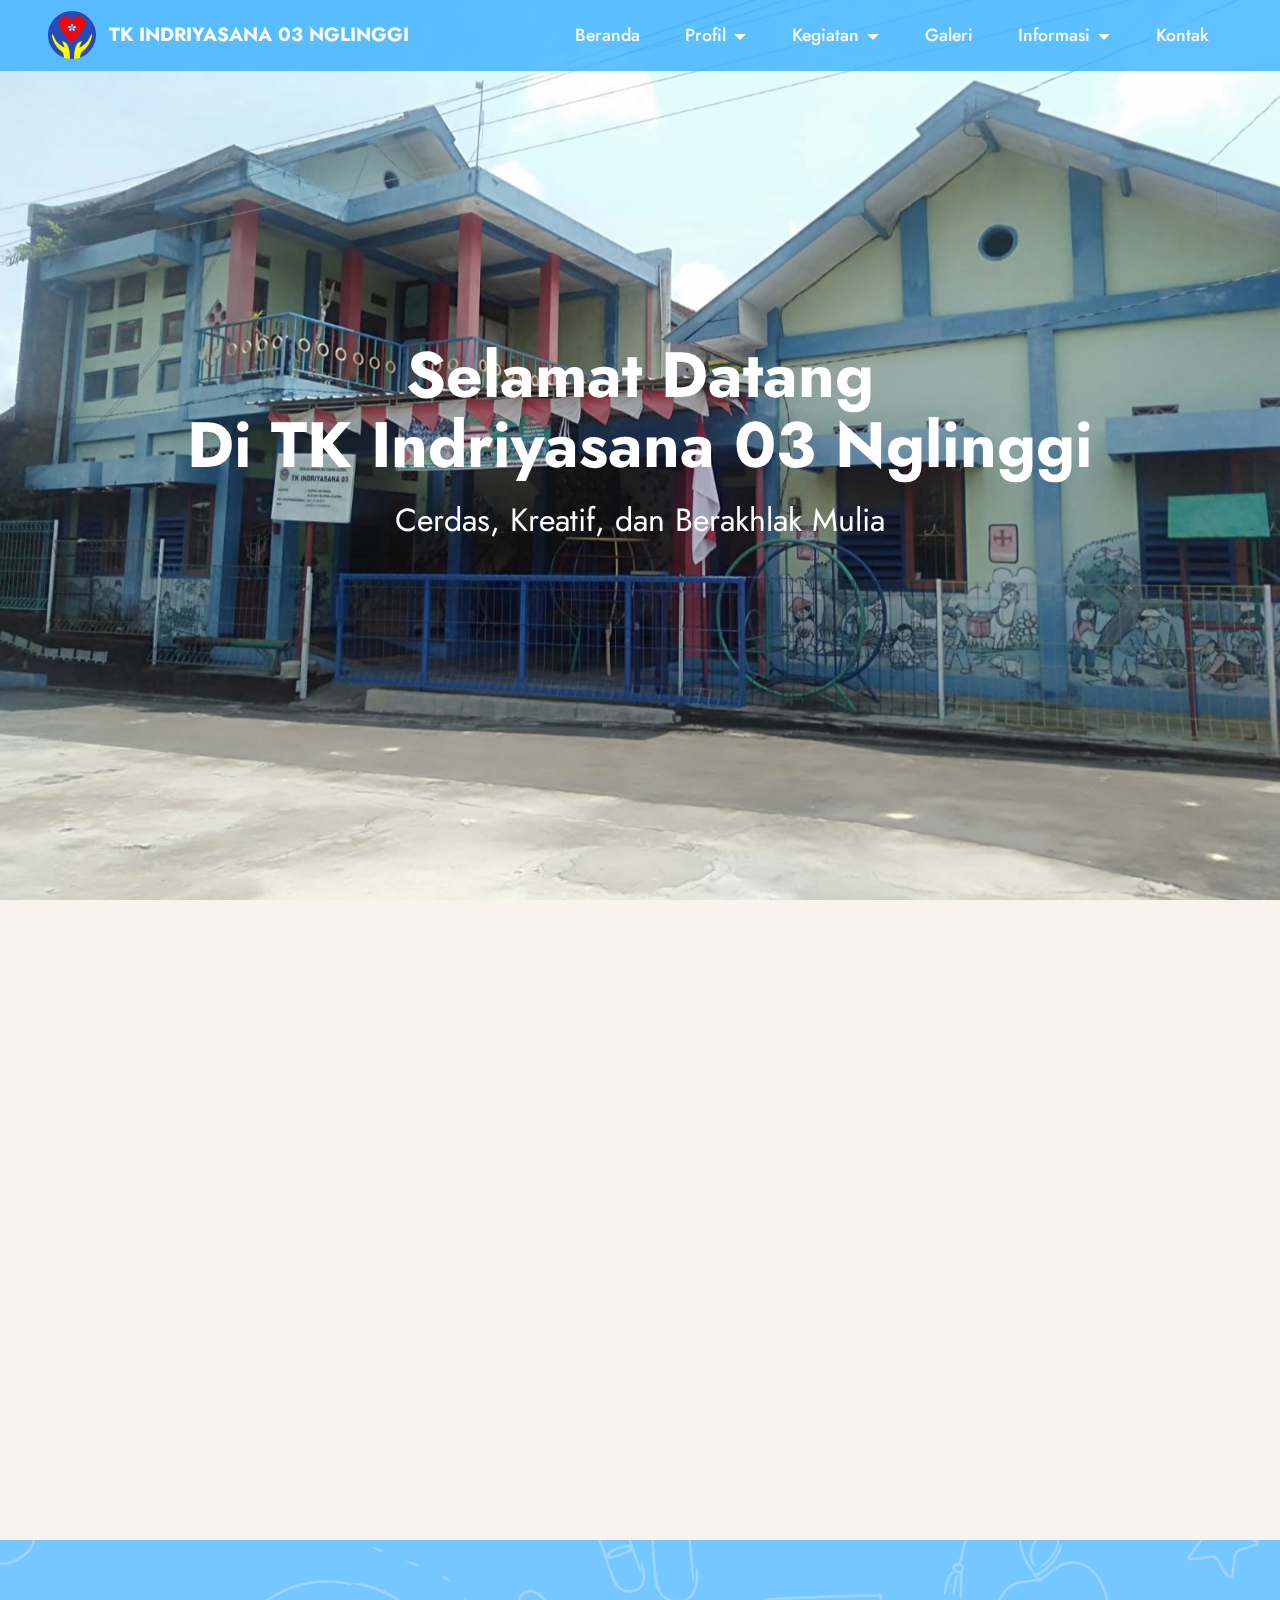
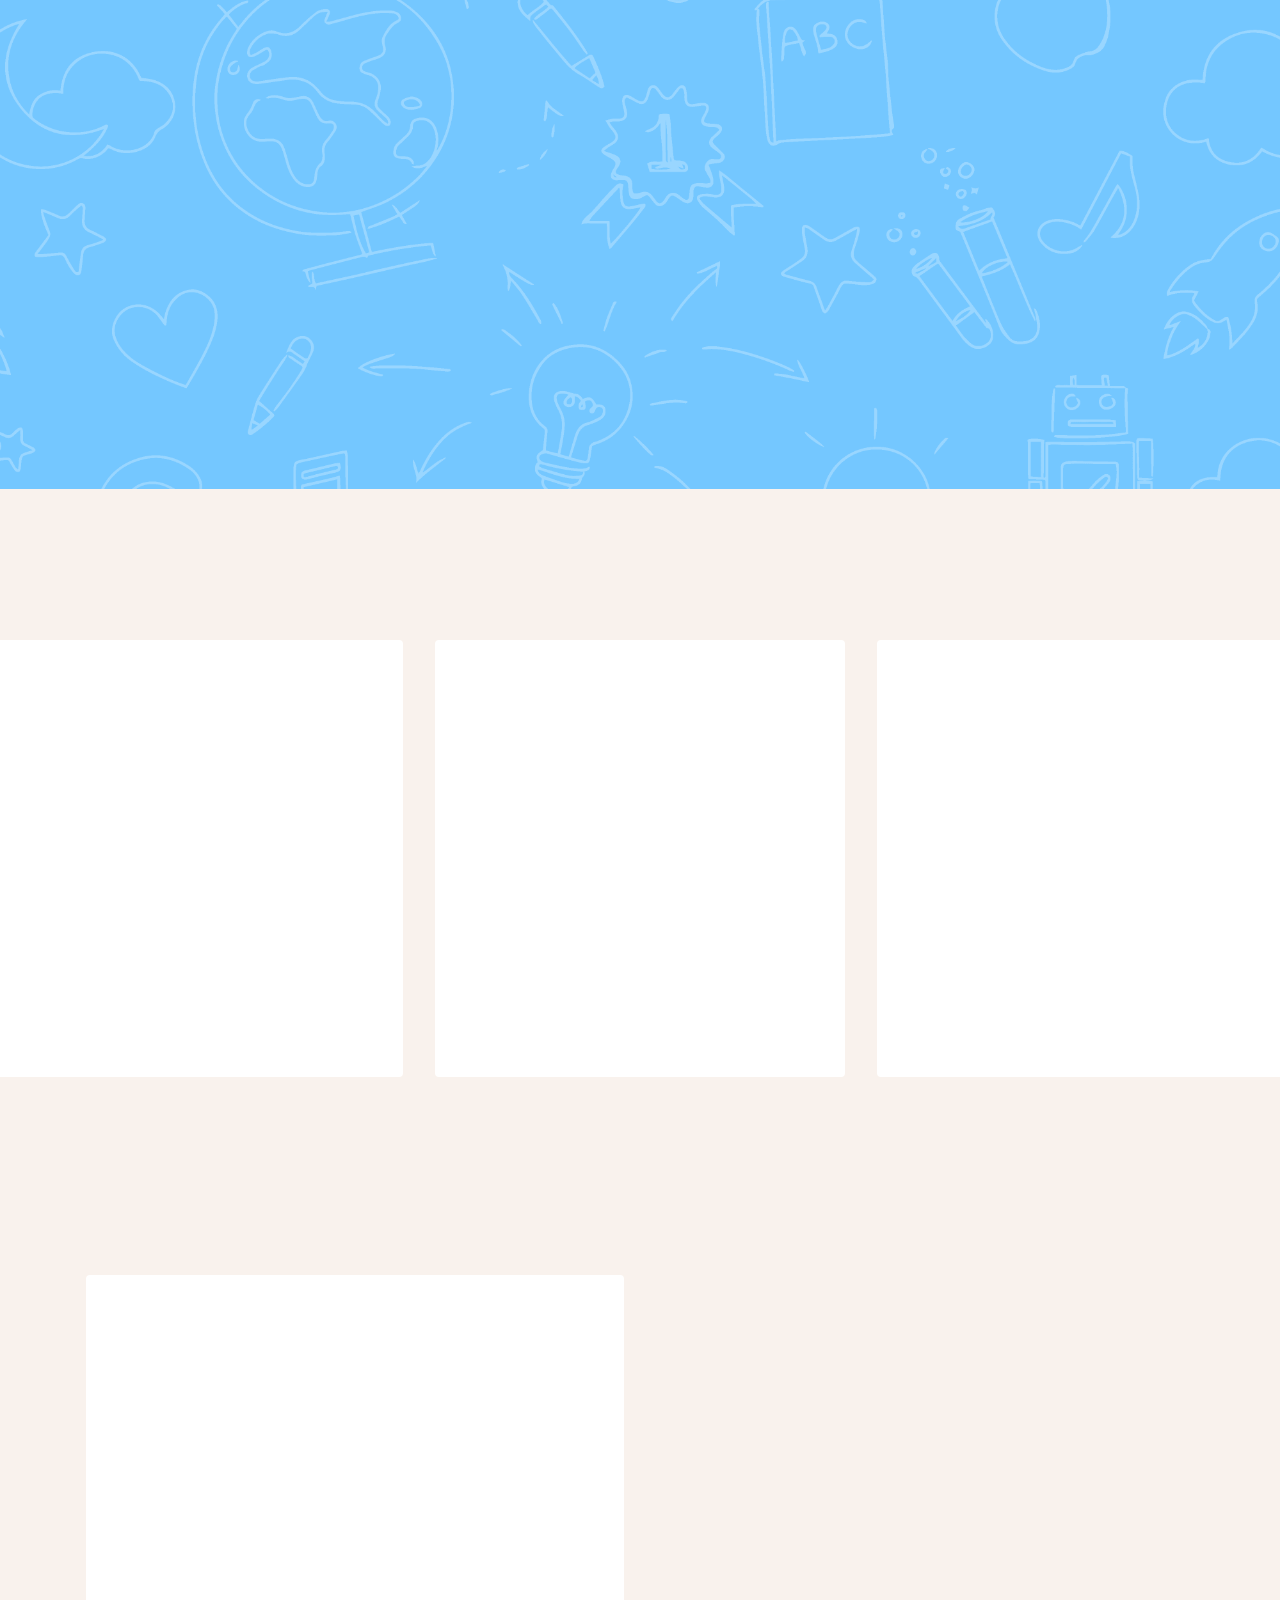
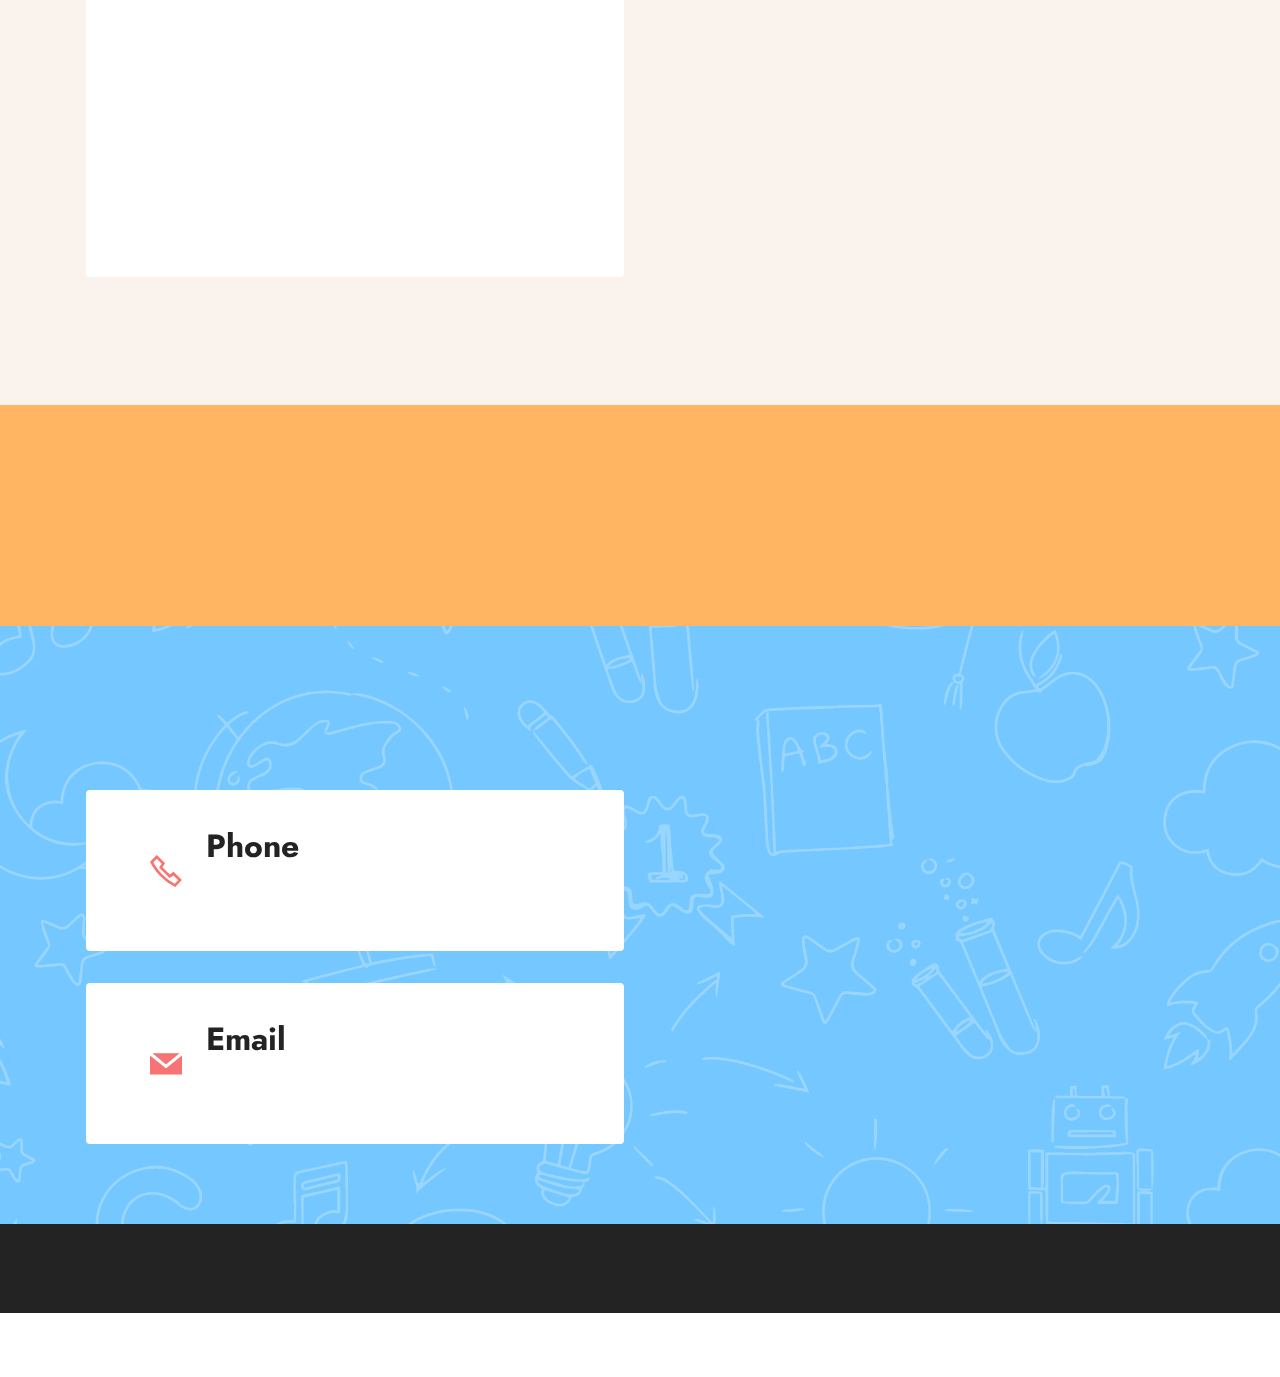
==== index.html @ 2d25d0d6 "create github pages" ====
<!DOCTYPE html>
<html  >
<head>
  <!-- Site made with Mobirise Website Builder v5.9.6, https://mobirise.com -->
  <meta charset="UTF-8">
  <meta http-equiv="X-UA-Compatible" content="IE=edge">
  <meta name="generator" content="Mobirise v5.9.6, mobirise.com">
  <meta name="viewport" content="width=device-width, initial-scale=1, minimum-scale=1">
  <link rel="shortcut icon" href="assets/images/channels4-profile-fotor-202404188264-96x96.png" type="image/x-icon">
  <meta name="description" content="">
  
  
  <title>Home</title>
  <link rel="stylesheet" href="assets/web/assets/mobirise-icons2/mobirise2.css">
  <link rel="stylesheet" href="assets/bootstrap/css/bootstrap.min.css">
  <link rel="stylesheet" href="assets/bootstrap/css/bootstrap-grid.min.css">
  <link rel="stylesheet" href="assets/bootstrap/css/bootstrap-reboot.min.css">
  <link rel="stylesheet" href="assets/parallax/jarallax.css">
  <link rel="stylesheet" href="assets/animatecss/animate.css">
  <link rel="stylesheet" href="assets/dropdown/css/style.css">
  <link rel="stylesheet" href="assets/socicon/css/styles.css">
  <link rel="stylesheet" href="assets/theme/css/style.css">
  <link rel="preload" href="https://fonts.googleapis.com/css?family=Jost:100,200,300,400,500,600,700,800,900,100i,200i,300i,400i,500i,600i,700i,800i,900i&display=swap" as="style" onload="this.onload=null;this.rel='stylesheet'">
  <noscript><link rel="stylesheet" href="https://fonts.googleapis.com/css?family=Jost:100,200,300,400,500,600,700,800,900,100i,200i,300i,400i,500i,600i,700i,800i,900i&display=swap"></noscript>
  <link rel="preload" as="style" href="assets/mobirise/css/mbr-additional.css"><link rel="stylesheet" href="assets/mobirise/css/mbr-additional.css" type="text/css">

  
  
  
</head>
<body>
  
  <section data-bs-version="5.1" class="menu menu2 cid-udGkmH6axT" once="menu" id="menu2-32">
    
    <nav class="navbar navbar-dropdown navbar-fixed-top navbar-expand-lg">
        <div class="container-fluid">
            <div class="navbar-brand">
                <span class="navbar-logo">
                    <a href="https://mobiri.se">
                        <img src="assets/images/channels4-profile-fotor-202404188264-96x96.png" alt="Mobirise Website Builder" style="height: 3rem;">
                    </a>
                </span>
                <span class="navbar-caption-wrap"><a class="navbar-caption text-white display-7" href="https://mobiri.se">TK INDRIYASANA 03 NGLINGGI</a></span>
            </div>
            <button class="navbar-toggler" type="button" data-toggle="collapse" data-bs-toggle="collapse" data-target="#navbarSupportedContent" data-bs-target="#navbarSupportedContent" aria-controls="navbarNavAltMarkup" aria-expanded="false" aria-label="Toggle navigation">
                <div class="hamburger">
                    <span></span>
                    <span></span>
                    <span></span>
                    <span></span>
                </div>
            </button>
            <div class="collapse navbar-collapse" id="navbarSupportedContent">
                <ul class="navbar-nav nav-dropdown nav-right" data-app-modern-menu="true"><li class="nav-item"><a class="nav-link link text-white text-primary display-4" href="index.html">Beranda</a></li><li class="nav-item dropdown"><a class="nav-link link dropdown-toggle text-white display-4" href="https://mobiri.se" data-toggle="dropdown-submenu" data-bs-toggle="dropdown" data-bs-auto-close="outside" aria-expanded="false">Profil</a><div class="dropdown-menu" aria-labelledby="dropdown-567"><a class="dropdown-item text-white text-primary display-4" href="page1.html">Sejarah</a><a class="dropdown-item text-white text-primary display-4" href="page2.html">Visi, Misi, dan Tujuan</a><a class="text-white dropdown-item text-primary display-4" href="page3.html">Struktur Organisasi</a><a class="text-white show dropdown-item text-primary display-4" href="page4.html">Data Guru</a><a class="text-white show dropdown-item text-primary display-4" href="page13.html">Identitas TK</a></div></li><li class="nav-item dropdown"><a class="nav-link link text-white dropdown-toggle display-4" href="https://mobiri.se" data-toggle="dropdown-submenu" data-bs-toggle="dropdown" data-bs-auto-close="outside" aria-expanded="false">Kegiatan</a><div class="dropdown-menu" aria-labelledby="dropdown-165"><a class="text-white dropdown-item text-primary display-4" href="page7.html">Intrakulikuler</a><a class="text-white show dropdown-item text-primary display-4" href="page6.html">Ekstrakulikuler</a></div></li>
                    <li class="nav-item"><a class="nav-link link text-white text-primary display-4" href="page8.html">Galeri</a></li>
                    <li class="nav-item dropdown"><a class="nav-link link text-white dropdown-toggle display-4" href="https://mobiri.se" data-toggle="dropdown-submenu" data-bs-toggle="dropdown" data-bs-auto-close="outside" aria-expanded="false">Informasi</a><div class="dropdown-menu" aria-labelledby="dropdown-361"><a class="text-white dropdown-item text-primary display-4" href="page10.html">Pengumuman</a><a class="text-white dropdown-item text-primary display-4" href="page10.html">Pendaftaran</a><a class="text-white show dropdown-item display-4" href="https://mobiri.se">Berita</a></div>
                    </li><li class="nav-item"><a class="nav-link link text-white show text-primary display-4" href="page11.html">Kontak</a></li></ul>
                
                
            </div>
        </div>
    </nav>
</section>

<section data-bs-version="5.1" class="header18 cid-u93ka7ku4t mbr-fullscreen mbr-parallax-background" id="header18-0">

    

    
    <div class="mbr-overlay" style="opacity: 0; background-color: rgb(0, 0, 0);"></div>

    <div class="align-center container-fluid">
        <div class="row justify-content-center">
            <div class="col-12 col-lg-10">
                <h1 class="mbr-section-title mbr-fonts-style mbr-white mb-3 display-1"><strong>Selamat Datang</strong><strong><br></strong><strong>Di TK Indriyasana 03 Nglinggi</strong></h1>
                
                <p class="mbr-text mbr-fonts-style mbr-white display-5">
                    Cerdas, Kreatif, dan Berakhlak Mulia</p>
                
            </div>
        </div>
    </div>
</section>

<section data-bs-version="5.1" class="image1 cid-ubviYFPALt" id="image1-2f">
    

    
    

    <div class="container">
        <div class="row align-items-center">
            <div class="col-12 col-lg-6">
                <div class="image-wrapper">
                    <img src="assets/images/whatsapp-image-2024-04-27-at-08.30.20-1076x807.jpeg" alt="Mobirise Website Builder">
                    
                </div>
            </div>
            <div class="col-12 col-lg">
                <div class="text-wrapper">
                    <h3 class="mbr-section-title mbr-fonts-style mb-3 display-2"><strong>Selamat Datang Pada Website TK Indriyasana 03 Nglinggi</strong></h3>
                    <p class="mbr-text mbr-fonts-style display-7">
                        Selamat datang pada website TK Indriyasana 03 Nglinggi. Dimana TK Indriyasana 03 Nglinggi ini mengajarkan anak untuk mempersiapkan diri ke jenjang selanjutnya. Proses kegiatan belajar mengajar pada TK Indriyasana 03 Nglinggi ini sangat menyenangkan, dengan menggunakan metode bermain dan belajar.</p>
                </div>
            </div>
        </div>
    </div>
</section>

<section data-bs-version="5.1" class="video3 cid-uaUUpvEzPi" id="video3-1z">
    
    
    
    <div class="container">
        <div class="mbr-section-head">
            <h4 class="mbr-section-title mbr-fonts-style mb-0 display-1"><strong>Video Kegiatan</strong></h4>
            
        </div>
        <div class="row mt-4">
            <div class="col-12 col-md-6 video-block">
                <div class="video-wrapper"><iframe class="mbr-embedded-video" src="https://www.youtube.com/embed/u2K9eSxoauQ?rel=0&amp;amp;mute=1&amp;showinfo=0&amp;autoplay=1&amp;loop=1&amp;playlist=u2K9eSxoauQ" width="1280" height="720" frameborder="0" allowfullscreen></iframe></div>
                
            </div>
            <div class="col-12 col-md-6 video-block">
                <div class="video-wrapper"><iframe class="mbr-embedded-video" src="https://youtube.com/embed/UDxyFGkiGRQ?si=QnOauBNQa4lVmYU0&amp;loop=1&amp;autoplay=1" width="1280" height="720" frameborder="0" allowfullscreen></iframe></div>
                
            </div>
        </div>
    </div>
</section>

<section data-bs-version="5.1" class="slider4 mbr-embla cid-uaUQHF5cl6" id="slider4-1y">
    
    
    <div class="position-relative text-center">
        <div class="mbr-section-head">
            <h4 class="mbr-section-title mbr-fonts-style align-center mb-0 display-1"><strong>Foto Kegiatan</strong></h4>
            
        </div>
        <div class="embla mt-4" data-skip-snaps="true" data-align="center" data-contain-scroll="trimSnaps" data-loop="true" data-auto-play="true" data-auto-play-interval="5" data-draggable="true">
            <div class="embla__viewport container-fluid">
                <div class="embla__container">
                    <div class="embla__slide slider-image item active" style="margin-left: 1rem; margin-right: 1rem;">
                        <div class="slide-content">
                            <div class="item-wrapper">
                                <div class="item-img">
                                    <img src="assets/images/img-20230329-wa0027-1000x750.jpg" alt="Mobirise Website Builder" data-slide-to="4" data-bs-slide-to="4">
                                </div>
                            </div>
                            <div class="item-content">
                                <h5 class="item-title mbr-fonts-style display-7"><strong>Kegiatan Kunjungan Pemadam Kebakaran</strong></h5>
                                
                                
                            </div>
                            
                        </div>
                    </div><div class="embla__slide slider-image item" style="margin-left: 1rem; margin-right: 1rem;">
                        <div class="slide-content">
                            <div class="item-wrapper">
                                <div class="item-img">
                                    <img src="assets/images/img20230106082956-1000x750.jpg" alt="Mobirise Website Builder" data-slide-to="0" data-bs-slide-to="0">
                                </div>
                            </div>
                            <div class="item-content">
                                <h5 class="item-title mbr-fonts-style display-7"><strong>Kegiatan Berbagi Kasih</strong></h5>
                                
                                
                            </div>
                            
                        </div>
                    </div>
                    <div class="embla__slide slider-image item" style="margin-left: 1rem; margin-right: 1rem;">
                        <div class="slide-content">
                            <div class="item-wrapper">
                                <div class="item-img">
                                    <img src="assets/images/img-20230223-wa0037-1000x750.jpg" alt="Mobirise Website Builder" data-slide-to="1" data-bs-slide-to="1">
                                </div>
                            </div>
                            <div class="item-content">
                                <h5 class="item-title mbr-fonts-style display-7"><strong>Kegiatan Ecopounding</strong></h5>
                                
                                
                            </div>
                            
                        </div>
                    </div>
                    <div class="embla__slide slider-image item" style="margin-left: 1rem; margin-right: 1rem;">
                        <div class="slide-content">
                            <div class="item-wrapper">
                                <div class="item-img">
                                    <img src="assets/images/img-20231130-wa0043-1000x750.jpg" alt="Mobirise Website Builder" data-slide-to="2" data-bs-slide-to="2">
                                </div>
                            </div>
                            <div class="item-content">
                                <h5 class="item-title mbr-fonts-style display-7"><strong>Kegiatan Bertani&nbsp;</strong></h5>
                                
                                
                            </div>
                            
                        </div>
                    </div>
                    
                </div>
            </div>
            <button class="embla__button embla__button--prev">
                <span class="mobi-mbri mobi-mbri-arrow-prev mbr-iconfont" aria-hidden="true"></span>
                <span class="sr-only visually-hidden visually-hidden">Previous</span>
            </button>
            <button class="embla__button embla__button--next">
                <span class="mobi-mbri mobi-mbri-arrow-next mbr-iconfont" aria-hidden="true"></span>
                <span class="sr-only visually-hidden visually-hidden">Next</span>
            </button>
        </div>
    </div>
</section>

<section data-bs-version="5.1" class="gallery2 cid-udGeoWxH0k" id="gallery2-2x">
    
    
    <div class="container">
        <div class="mbr-section-head">
            <h4 class="mbr-section-title mbr-fonts-style align-center mb-0 display-1"><strong>Berita</strong></h4>
            
        </div>
        <div class="row mt-4">
            <div class="item features-image сol-12 col-md-6 col-lg-6">
                <div class="item-wrapper">
                    <div class="item-img">
                        <img src="assets/images/img-20230329-wa0016-1076x1435.jpg" alt="Mobirise Website Builder">
                    </div>
                    <div class="item-content">
                        <h5 class="item-title mbr-fonts-style display-5">Kunjungan Pemadam Kebakaran</h5>
                        
                        <p class="mbr-text mbr-fonts-style mt-3 display-7">
                            Nglinggi, 2022 - Anak-anak di Taman Kanak-Kanak (TK) Indriyasana 03 Nglinggi mendapatkan pengalaman berharga saat Petugas Pemadam Kebakaran mengun...</p>
                    </div>
                    <div class="mbr-section-btn item-footer mt-2"><a href="page14.html" class="btn item-btn btn-secondary display-7" target="_blank">Selengkapnya</a></div>
                </div>
            </div>
            
            
            
        </div>
    </div>
</section>

<section data-bs-version="5.1" class="social4 cid-ubzPxTOUDo" id="social04-2s">
    
    
    

    <div class="container">
        <div class="media-container-row">
            <div class="col-12">
                <h3 class="mbr-section-title align-center mb-5 mbr-fonts-style display-2"><strong>Ikuti Kami</strong></h3>
                <div class="social-list align-center">
                    
                    
                    <a class="iconfont-wrapper bg-instagram m-2" href="https://www.instagram.com/tk_indriyasana_03_nglinggi?utm_source=ig_web_button_share_sheet&igsh=ZDNlZDc0MzIxNw==" target="_blank">
                        <span class="socicon-instagram socicon"></span>
                    </a>
                    
                    
                    
                    
                    
                    
                    <a class="iconfont-wrapper bg-youtube m-2" href="https://youtube.com/@TKIndriyasana03Nglinggi?si=vNjNxLWvUTVyip4W" target="_blank">
                        <span class="socicon-youtube socicon"></span>
                    </a>
                    
                </div>
            </div>
        </div>
    </div>
</section>

<section data-bs-version="5.1" class="contacts3 map1 cid-u93Njb9iDv" id="contacts3-r">

    

    
    
    <div class="container">
        <div class="mbr-section-head">
            <h3 class="mbr-section-title mbr-fonts-style align-center mb-0 display-2"><strong>Kontak</strong></h3>
            
        </div>
        <div class="row justify-content-center mt-4">
            <div class="card col-12 col-md-6">
                <div class="card-wrapper">
                    <div class="image-wrapper">
                        <span class="mbr-iconfont mobi-mbri-phone mobi-mbri"></span>
                    </div>
                    <div class="text-wrapper">
                        <h6 class="card-title mbr-fonts-style mb-1 display-5">
                            <strong>Phone</strong>
                        </h6>
                        <p class="mbr-text mbr-fonts-style display-7"><a href="https://wa.me/62 818265630" class="text-primary">+62 818-265-630</a></p>
                    </div>
                </div>
                <div class="card-wrapper">
                    <div class="image-wrapper">
                        <span class="mbr-iconfont socicon-mail socicon"></span>
                    </div>
                    <div class="text-wrapper">
                        <h6 class="card-title mbr-fonts-style mb-1 display-5">
                            <strong>Email</strong>
                        </h6>
                        <p class="mbr-text mbr-fonts-style display-7">
                            <a href="mailto:info@site.com" class="text-primary">info@site.com</a>
                        </p>
                    </div>
                </div>
            </div>
            <div class="map-wrapper col-12 col-md-6">
                <div class="google-map"><iframe frameborder="0" style="border:0" src="https://www.google.com/maps/embed?pb=!1m18!1m12!1m3!1d996.1728776664124!2d110.57367702860239!3d-7.7009334500451585!2m3!1f0!2f0!3f0!3m2!1i1024!2i768!4f13.1!3m3!1m2!1s0x2e7a430003d3cbb1%3A0xe8f6fad57279eca3!2sTK%20Indriyasana%2003%20Nglinggi!5e0!3m2!1sid!2sid!4v1714356464029!5m2!1sid!2sid" allowfullscreen=""></iframe></div>
            </div>
        </div>
    </div>
</section>

<section data-bs-version="5.1" class="footer7 cid-uas1quQgSy" once="footers" id="footer7-1q">

    

    

    <div class="container">
        <div class="media-container-row align-center mbr-white">
            <div class="col-12">
                <p class="mbr-text mb-0 mbr-fonts-style display-7">
                    © Copyright 2025 Mobirise - All Rights Reserved
                </p>
            </div>
        </div>
    </div>
</section><section class="display-7" style="padding: 0;align-items: center;justify-content: center;flex-wrap: wrap;    align-content: center;display: flex;position: relative;height: 4rem;"><a href="https://mobiri.se/3090501" style="flex: 1 1;height: 4rem;position: absolute;width: 100%;z-index: 1;"><img alt="" style="height: 4rem;" src="[data-uri]"></a><p style="margin: 0;text-align: center;" class="display-7">&#8204;</p><a style="z-index:1" href="https://mobirise.com"> Website Building Software</a></section><script src="assets/bootstrap/js/bootstrap.bundle.min.js"></script>  <script src="assets/parallax/jarallax.js"></script>  <script src="assets/smoothscroll/smooth-scroll.js"></script>  <script src="assets/ytplayer/index.js"></script>  <script src="assets/dropdown/js/navbar-dropdown.js"></script>  <script src="assets/playervimeo/vimeo_player.js"></script>  <script src="assets/embla/embla.min.js"></script>  <script src="assets/embla/script.js"></script>  <script src="assets/theme/js/script.js"></script>  
  
  
 <div id="scrollToTop" class="scrollToTop mbr-arrow-up"><a style="text-align: center;"><i class="mbr-arrow-up-icon mbr-arrow-up-icon-cm cm-icon cm-icon-smallarrow-up"></i></a></div>
    <input name="animation" type="hidden">
  </body>
</html>
---- assets/web/assets/mobirise-icons2/mobirise2.css ----
@font-face {
  font-family: 'Moririse2';
  font-display: swap;
  src:  url('mobirise2.eot?f2bix4');
  src:  url('mobirise2.eot?f2bix4#iefix') format('embedded-opentype'),
    url('mobirise2.ttf?f2bix4') format('truetype'),
    url('mobirise2.woff?f2bix4') format('woff'),
    url('mobirise2.svg?f2bix4#mobirise2') format('svg');
  font-weight: normal;
  font-style: normal;
}

[class^="mobi-"], [class*=" mobi-"] {
  /* use !important to prevent issues with browser extensions that change fonts */
  font-family: 'Moririse2' !important;
  speak: none;
  font-style: normal;
  font-weight: normal;
  font-variant: normal;
  text-transform: none;
  line-height: 1;

  /* Better Font Rendering =========== */
  -webkit-font-smoothing: antialiased;
  -moz-osx-font-smoothing: grayscale;
}

.mobi-mbri-add-submenu:before {
  content: "\e900";
}
.mobi-mbri-alert:before {
  content: "\e901";
}
.mobi-mbri-align-center:before {
  content: "\e902";
}
.mobi-mbri-align-justify:before {
  content: "\e903";
}
.mobi-mbri-align-left:before {
  content: "\e904";
}
.mobi-mbri-align-right:before {
  content: "\e905";
}
.mobi-mbri-android:before {
  content: "\e906";
}
.mobi-mbri-apple:before {
  content: "\e907";
}
.mobi-mbri-arrow-down:before {
  content: "\e908";
}
.mobi-mbri-arrow-next:before {
  content: "\e909";
}
.mobi-mbri-arrow-prev:before {
  content: "\e90a";
}
.mobi-mbri-arrow-up:before {
  content: "\e90b";
}
.mobi-mbri-bold:before {
  content: "\e90c";
}
.mobi-mbri-bookmark:before {
  content: "\e90d";
}
.mobi-mbri-bootstrap:before {
  content: "\e90e";
}
.mobi-mbri-briefcase:before {
  content: "\e90f";
}
.mobi-mbri-browse:before {
  content: "\e910";
}
.mobi-mbri-bulleted-list:before {
  content: "\e911";
}
.mobi-mbri-calendar:before {
  content: "\e912";
}
.mobi-mbri-camera:before {
  content: "\e913";
}
.mobi-mbri-cart-add:before {
  content: "\e914";
}
.mobi-mbri-cart-full:before {
  content: "\e915";
}
.mobi-mbri-cash:before {
  content: "\e916";
}
.mobi-mbri-change-style:before {
  content: "\e917";
}
.mobi-mbri-chat:before {
  content: "\e918";
}
.mobi-mbri-clock:before {
  content: "\e919";
}
.mobi-mbri-close:before {
  content: "\e91a";
}
.mobi-mbri-cloud:before {
  content: "\e91b";
}
.mobi-mbri-code:before {
  content: "\e91c";
}
.mobi-mbri-contact-form:before {
  content: "\e91d";
}
.mobi-mbri-credit-card:before {
  content: "\e91e";
}
.mobi-mbri-cursor-click:before {
  content: "\e91f";
}
.mobi-mbri-cust-feedback:before {
  content: "\e920";
}
.mobi-mbri-database:before {
  content: "\e921";
}
.mobi-mbri-delivery:before {
  content: "\e922";
}
.mobi-mbri-desktop:before {
  content: "\e923";
}
.mobi-mbri-devices:before {
  content: "\e924";
}
.mobi-mbri-down:before {
  content: "\e925";
}
.mobi-mbri-download-2:before {
  content: "\e926";
}
.mobi-mbri-download:before {
  content: "\e927";
}
.mobi-mbri-drag-n-drop-2:before {
  content: "\e928";
}
.mobi-mbri-drag-n-drop:before {
  content: "\e929";
}
.mobi-mbri-edit-2:before {
  content: "\e92a";
}
.mobi-mbri-edit:before {
  content: "\e92b";
}
.mobi-mbri-error:before {
  content: "\e92c";
}
.mobi-mbri-extension:before {
  content: "\e92d";
}
.mobi-mbri-features:before {
  content: "\e92e";
}
.mobi-mbri-file:before {
  content: "\e92f";
}
.mobi-mbri-flag:before {
  content: "\e930";
}
.mobi-mbri-folder:before {
  content: "\e931";
}
.mobi-mbri-gift:before {
  content: "\e932";
}
.mobi-mbri-github:before {
  content: "\e933";
}
.mobi-mbri-globe-2:before {
  content: "\e934";
}
.mobi-mbri-globe:before {
  content: "\e935";
}
.mobi-mbri-growing-chart:before {
  content: "\e936";
}
.mobi-mbri-hearth:before {
  content: "\e937";
}
.mobi-mbri-help:before {
  content: "\e938";
}
.mobi-mbri-home:before {
  content: "\e939";
}
.mobi-mbri-hot-cup:before {
  content: "\e93a";
}
.mobi-mbri-idea:before {
  content: "\e93b";
}
.mobi-mbri-image-gallery:before {
  content: "\e93c";
}
.mobi-mbri-image-slider:before {
  content: "\e93d";
}
.mobi-mbri-info:before {
  content: "\e93e";
}
.mobi-mbri-italic:before {
  content: "\e93f";
}
.mobi-mbri-key:before {
  content: "\e940";
}
.mobi-mbri-laptop:before {
  content: "\e941";
}
.mobi-mbri-layers:before {
  content: "\e942";
}
.mobi-mbri-left-right:before {
  content: "\e943";
}
.mobi-mbri-left:before {
  content: "\e944";
}
.mobi-mbri-letter:before {
  content: "\e945";
}
.mobi-mbri-like:before {
  content: "\e946";
}
.mobi-mbri-link:before {
  content: "\e947";
}
.mobi-mbri-lock:before {
  content: "\e948";
}
.mobi-mbri-login:before {
  content: "\e949";
}
.mobi-mbri-logout:before {
  content: "\e94a";
}
.mobi-mbri-magic-stick:before {
  content: "\e94b";
}
.mobi-mbri-map-pin:before {
  content: "\e94c";
}
.mobi-mbri-menu:before {
  content: "\e94d";
}
.mobi-mbri-mobile-2:before {
  content: "\e94e";
}
.mobi-mbri-mobile-horizontal:before {
  content: "\e94f";
}
.mobi-mbri-mobile:before {
  content: "\e950";
}
.mobi-mbri-mobirise:before {
  content: "\e951";
}
.mobi-mbri-more-horizontal:before {
  content: "\e952";
}
.mobi-mbri-more-vertical:before {
  content: "\e953";
}
.mobi-mbri-music:before {
  content: "\e954";
}
.mobi-mbri-new-file:before {
  content: "\e955";
}
.mobi-mbri-numbered-list:before {
  content: "\e956";
}
.mobi-mbri-opened-folder:before {
  content: "\e957";
}
.mobi-mbri-pages:before {
  content: "\e958";
}
.mobi-mbri-paper-plane:before {
  content: "\e959";
}
.mobi-mbri-paperclip:before {
  content: "\e95a";
}
.mobi-mbri-phone:before {
  content: "\e95b";
}
.mobi-mbri-photo:before {
  content: "\e95c";
}
.mobi-mbri-photos:before {
  content: "\e95d";
}
.mobi-mbri-pin:before {
  content: "\e95e";
}
.mobi-mbri-play:before {
  content: "\e95f";
}
.mobi-mbri-plus:before {
  content: "\e960";
}
.mobi-mbri-preview:before {
  content: "\e961";
}
.mobi-mbri-print:before {
  content: "\e962";
}
.mobi-mbri-protect:before {
  content: "\e963";
}
.mobi-mbri-question:before {
  content: "\e964";
}
.mobi-mbri-quote-left:before {
  content: "\e965";
}
.mobi-mbri-quote-right:before {
  content: "\e966";
}
.mobi-mbri-redo:before {
  content: "\e967";
}
.mobi-mbri-refresh:before {
  content: "\e968";
}
.mobi-mbri-responsive-2:before {
  content: "\e969";
}
.mobi-mbri-responsive:before {
  content: "\e96a";
}
.mobi-mbri-right:before {
  content: "\e96b";
}
.mobi-mbri-rocket:before {
  content: "\e96c";
}
.mobi-mbri-sad-face:before {
  content: "\e96d";
}
.mobi-mbri-sale:before {
  content: "\e96e";
}
.mobi-mbri-save:before {
  content: "\e96f";
}
.mobi-mbri-search:before {
  content: "\e970";
}
.mobi-mbri-setting-2:before {
  content: "\e971";
}
.mobi-mbri-setting-3:before {
  content: "\e972";
}
.mobi-mbri-setting:before {
  content: "\e973";
}
.mobi-mbri-share:before {
  content: "\e974";
}
.mobi-mbri-shopping-bag:before {
  content: "\e975";
}
.mobi-mbri-shopping-basket:before {
  content: "\e976";
}
.mobi-mbri-shopping-cart:before {
  content: "\e977";
}
.mobi-mbri-sites:before {
  content: "\e978";
}
.mobi-mbri-smile-face:before {
  content: "\e979";
}
.mobi-mbri-speed:before {
  content: "\e97a";
}
.mobi-mbri-star:before {
  content: "\e97b";
}
.mobi-mbri-success:before {
  content: "\e97c";
}
.mobi-mbri-sun:before {
  content: "\e97d";
}
.mobi-mbri-sun2:before {
  content: "\e97e";
}
.mobi-mbri-tablet-vertical:before {
  content: "\e97f";
}
.mobi-mbri-tablet:before {
  content: "\e980";
}
.mobi-mbri-target:before {
  content: "\e981";
}
.mobi-mbri-timer:before {
  content: "\e982";
}
.mobi-mbri-to-ftp:before {
  content: "\e983";
}
.mobi-mbri-to-local-drive:before {
  content: "\e984";
}
.mobi-mbri-touch-swipe:before {
  content: "\e985";
}
.mobi-mbri-touch:before {
  content: "\e986";
}
.mobi-mbri-trash:before {
  content: "\e987";
}
.mobi-mbri-underline:before {
  content: "\e988";
}
.mobi-mbri-undo:before {
  content: "\e989";
}
.mobi-mbri-unlink:before {
  content: "\e98a";
}
.mobi-mbri-unlock:before {
  content: "\e98b";
}
.mobi-mbri-up-down:before {
  content: "\e98c";
}
.mobi-mbri-up:before {
  content: "\e98d";
}
.mobi-mbri-update:before {
  content: "\e98e";
}
.mobi-mbri-upload-2:before {
  content: "\e98f";
}
.mobi-mbri-upload:before {
  content: "\e990";
}
.mobi-mbri-user-2:before {
  content: "\e991";
}
.mobi-mbri-user:before {
  content: "\e992";
}
.mobi-mbri-users:before {
  content: "\e993";
}
.mobi-mbri-video-play:before {
  content: "\e994";
}
.mobi-mbri-video:before {
  content: "\e995";
}
.mobi-mbri-watch:before {
  content: "\e996";
}
.mobi-mbri-website-theme-2:before {
  content: "\e997";
}
.mobi-mbri-website-theme:before {
  content: "\e998";
}
.mobi-mbri-wifi:before {
  content: "\e999";
}
.mobi-mbri-windows:before {
  content: "\e99a";
}
.mobi-mbri-zoom-in:before {
  content: "\e99b";
}
.mobi-mbri-zoom-out:before {
  content: "\e99c";
}
---- assets/parallax/jarallax.css ----
.jarallax {
    position: relative;
    z-index: 0;
}
.jarallax > .jarallax-img {
    position: absolute;
    object-fit: cover;
    /* support for plugin https://github.com/bfred-it/object-fit-images */
    font-family: 'object-fit: cover;';
    top: 0;
    left: 0;
    width: 100%;
    height: 100%;
    z-index: -1;
}
---- assets/dropdown/css/style.css ----
.navbar-dropdown {
  left: 0;
  padding: 0;
  position: absolute;
  right: 0;
  top: 0;
  transition: all 0.45s ease;
  z-index: 1030;
  background: #282828; }
  .navbar-dropdown .navbar-logo {
    margin-right: 0.8rem;
    transition: margin 0.3s ease-in-out;
    vertical-align: middle; }
    .navbar-dropdown .navbar-logo img {
      height: 3.125rem;
      transition: all 0.3s ease-in-out; }
    .navbar-dropdown .navbar-logo.mbr-iconfont {
      font-size: 3.125rem;
      line-height: 3.125rem; }
  .navbar-dropdown .navbar-caption {
    font-weight: 700;
    white-space: normal;
    vertical-align: -4px;
    line-height: 3.125rem !important; }
    .navbar-dropdown .navbar-caption, .navbar-dropdown .navbar-caption:hover {
      color: inherit;
      text-decoration: none; }
  .navbar-dropdown .mbr-iconfont + .navbar-caption {
    vertical-align: -1px; }
  .navbar-dropdown.navbar-fixed-top {
    position: fixed; }
  .navbar-dropdown .navbar-brand span {
    vertical-align: -4px; }
  .navbar-dropdown.bg-color.transparent {
    background: none; }
  .navbar-dropdown.navbar-short .navbar-brand {
    padding: 0.625rem 0; }
    .navbar-dropdown.navbar-short .navbar-brand span {
      vertical-align: -1px; }
  .navbar-dropdown.navbar-short .navbar-caption {
    line-height: 2.375rem !important;
    vertical-align: -2px; }
  .navbar-dropdown.navbar-short .navbar-logo {
    margin-right: 0.5rem; }
    .navbar-dropdown.navbar-short .navbar-logo img {
      height: 2.375rem; }
    .navbar-dropdown.navbar-short .navbar-logo.mbr-iconfont {
      font-size: 2.375rem;
      line-height: 2.375rem; }
  .navbar-dropdown.navbar-short .mbr-table-cell {
    height: 3.625rem; }
  .navbar-dropdown .navbar-close {
    left: 0.6875rem;
    position: fixed;
    top: 0.75rem;
    z-index: 1000; }
  .navbar-dropdown .hamburger-icon {
    content: "";
    display: inline-block;
    vertical-align: middle;
    width: 16px;
    -webkit-box-shadow: 0 -6px 0 1px #282828,0 0 0 1px #282828,0 6px 0 1px #282828;
    -moz-box-shadow: 0 -6px 0 1px #282828,0 0 0 1px #282828,0 6px 0 1px #282828;
    box-shadow: 0 -6px 0 1px #282828,0 0 0 1px #282828,0 6px 0 1px #282828; }

.dropdown-menu .dropdown-toggle[data-toggle="dropdown-submenu"]::after {
  border-bottom: 0.35em solid transparent;
  border-left: 0.35em solid;
  border-right: 0;
  border-top: 0.35em solid transparent;
  margin-left: 0.3rem; }

.dropdown-menu .dropdown-item:focus {
  outline: 0; }

.nav-dropdown {
  font-size: 0.75rem;
  font-weight: 500;
  height: auto !important; }
  .nav-dropdown .nav-btn {
    padding-left: 1rem; }
  .nav-dropdown .link {
    margin: .667em 1.667em;
    font-weight: 500;
    padding: 0;
    transition: color .2s ease-in-out; }
    .nav-dropdown .link.dropdown-toggle {
      margin-right: 2.583em; }
      .nav-dropdown .link.dropdown-toggle::after {
        margin-left: .25rem;
        border-top: 0.35em solid;
        border-right: 0.35em solid transparent;
        border-left: 0.35em solid transparent;
        border-bottom: 0; }
      .nav-dropdown .link.dropdown-toggle[aria-expanded="true"] {
        margin: 0;
        padding: 0.667em 3.263em  0.667em 1.667em; }
  .nav-dropdown .link::after,
  .nav-dropdown .dropdown-item::after {
    color: inherit; }
  .nav-dropdown .btn {
    font-size: 0.75rem;
    font-weight: 700;
    letter-spacing: 0;
    margin-bottom: 0;
    padding-left: 1.25rem;
    padding-right: 1.25rem; }
  .nav-dropdown .dropdown-menu {
    border-radius: 0;
    border: 0;
    left: 0;
    margin: 0;
    padding-bottom: 1.25rem;
    padding-top: 1.25rem;
    position: relative; }
  .nav-dropdown .dropdown-submenu {
    margin-left: 0.125rem;
    top: 0; }
  .nav-dropdown .dropdown-item {
    font-weight: 500;
    line-height: 2;
    padding: 0.3846em 4.615em 0.3846em 1.5385em;
    position: relative;
    transition: color .2s ease-in-out, background-color .2s ease-in-out; }
    .nav-dropdown .dropdown-item::after {
      margin-top: -0.3077em;
      position: absolute;
      right: 1.1538em;
      top: 50%; }
    .nav-dropdown .dropdown-item:focus, .nav-dropdown .dropdown-item:hover {
      background: none; }

@media (max-width: 767px) {
  .nav-dropdown.navbar-toggleable-sm {
    bottom: 0;
    display: none;
    left: 0;
    overflow-x: hidden;
    position: fixed;
    top: 0;
    transform: translateX(-100%);
    -ms-transform: translateX(-100%);
    -webkit-transform: translateX(-100%);
    width: 18.75rem;
    z-index: 999; } }
.nav-dropdown.navbar-toggleable-xl {
  bottom: 0;
  display: none;
  left: 0;
  overflow-x: hidden;
  position: fixed;
  top: 0;
  transform: translateX(-100%);
  -ms-transform: translateX(-100%);
  -webkit-transform: translateX(-100%);
  width: 18.75rem;
  z-index: 999; }

.nav-dropdown-sm {
  display: block !important;
  overflow-x: hidden;
  overflow: auto;
  padding-top: 3.875rem; }
  .nav-dropdown-sm::after {
    content: "";
    display: block;
    height: 3rem;
    width: 100%; }
  .nav-dropdown-sm.collapse.in ~ .navbar-close {
    display: block !important; }
  .nav-dropdown-sm.collapsing, .nav-dropdown-sm.collapse.in {
    transform: translateX(0);
    -ms-transform: translateX(0);
    -webkit-transform: translateX(0);
    transition: all 0.25s ease-out;
    -webkit-transition: all 0.25s ease-out;
    background: #282828; }
  .nav-dropdown-sm.collapsing[aria-expanded="false"] {
    transform: translateX(-100%);
    -ms-transform: translateX(-100%);
    -webkit-transform: translateX(-100%); }
  .nav-dropdown-sm .nav-item {
    display: block;
    margin-left: 0 !important;
    padding-left: 0; }
  .nav-dropdown-sm .link,
  .nav-dropdown-sm .dropdown-item {
    border-top: 1px dotted rgba(255, 255, 255, 0.1);
    font-size: 0.8125rem;
    line-height: 1.6;
    margin: 0 !important;
    padding: 0.875rem 2.4rem 0.875rem 1.5625rem !important;
    position: relative;
    white-space: normal; }
    .nav-dropdown-sm .link:focus, .nav-dropdown-sm .link:hover,
    .nav-dropdown-sm .dropdown-item:focus,
    .nav-dropdown-sm .dropdown-item:hover {
      background: rgba(0, 0, 0, 0.2) !important;
      color: #c0a375; }
  .nav-dropdown-sm .nav-btn {
    position: relative;
    padding: 1.5625rem 1.5625rem 0 1.5625rem; }
    .nav-dropdown-sm .nav-btn::before {
      border-top: 1px dotted rgba(255, 255, 255, 0.1);
      content: "";
      left: 0;
      position: absolute;
      top: 0;
      width: 100%; }
    .nav-dropdown-sm .nav-btn + .nav-btn {
      padding-top: 0.625rem; }
      .nav-dropdown-sm .nav-btn + .nav-btn::before {
        display: none; }
  .nav-dropdown-sm .btn {
    padding: 0.625rem 0; }
  .nav-dropdown-sm .dropdown-toggle[data-toggle="dropdown-submenu"]::after {
    margin-left: .25rem;
    border-top: 0.35em solid;
    border-right: 0.35em solid transparent;
    border-left: 0.35em solid transparent;
    border-bottom: 0; }
  .nav-dropdown-sm .dropdown-toggle[data-toggle="dropdown-submenu"][aria-expanded="true"]::after {
    border-top: 0;
    border-right: 0.35em solid transparent;
    border-left: 0.35em solid transparent;
    border-bottom: 0.35em solid; }
  .nav-dropdown-sm .dropdown-menu {
    margin: 0;
    padding: 0;
    position: relative;
    top: 0;
    left: 0;
    width: 100%;
    border: 0;
    float: none;
    border-radius: 0;
    background: none; }
  .nav-dropdown-sm .dropdown-submenu {
    left: 100%;
    margin-left: 0.125rem;
    margin-top: -1.25rem;
    top: 0; }

.navbar-toggleable-sm .nav-dropdown .dropdown-menu {
  position: absolute; }

.navbar-toggleable-sm .nav-dropdown .dropdown-submenu {
  left: 100%;
  margin-left: 0.125rem;
  margin-top: -1.25rem;
  top: 0; }

.navbar-toggleable-sm.opened .nav-dropdown .dropdown-menu {
  position: relative; }

.navbar-toggleable-sm.opened .nav-dropdown .dropdown-submenu {
  left: 0;
  margin-left: 00rem;
  margin-top: 0rem;
  top: 0; }

.is-builder .nav-dropdown.collapsing {
  transition: none !important; }
---- assets/socicon/css/styles.css ----
@charset "UTF-8";

@font-face {
  font-family: 'Socicon';
  src:  url('../fonts/socicon.eot');
  src:  url('../fonts/socicon.eot?#iefix') format('embedded-opentype'),
    url('../fonts/socicon.woff2') format('woff2'),
    url('../fonts/socicon.ttf') format('truetype'),
    url('../fonts/socicon.woff') format('woff'),
    url('../fonts/socicon.svg#socicon') format('svg');
  font-weight: normal;
  font-style: normal;
  font-display: swap;
}

[data-icon]:before {
  font-family: "socicon" !important;
  content: attr(data-icon);
  font-style: normal !important;
  font-weight: normal !important;
  font-variant: normal !important;
  text-transform: none !important;
  speak: none;
  line-height: 1;
  -webkit-font-smoothing: antialiased;
  -moz-osx-font-smoothing: grayscale;
}

[class^="socicon-"], [class*=" socicon-"] {
  /* use !important to prevent issues with browser extensions that change fonts */
  font-family: 'Socicon' !important;
  speak: none;
  font-style: normal;
  font-weight: normal;
  font-variant: normal;
  text-transform: none;
  line-height: 1;

  /* Better Font Rendering =========== */
  -webkit-font-smoothing: antialiased;
  -moz-osx-font-smoothing: grayscale;
}

.socicon-eitaa:before {
  content: "\e97c";
}
.socicon-soroush:before {
  content: "\e97d";
}
.socicon-bale:before {
  content: "\e97e";
}
.socicon-zazzle:before {
  content: "\e97b";
}
.socicon-society6:before {
  content: "\e97a";
}
.socicon-redbubble:before {
  content: "\e979";
}
.socicon-avvo:before {
  content: "\e978";
}
.socicon-stitcher:before {
  content: "\e977";
}
.socicon-googlehangouts:before {
  content: "\e974";
}
.socicon-dlive:before {
  content: "\e975";
}
.socicon-vsco:before {
  content: "\e976";
}
.socicon-flipboard:before {
  content: "\e973";
}
.socicon-ubuntu:before {
  content: "\e958";
}
.socicon-artstation:before {
  content: "\e959";
}
.socicon-invision:before {
  content: "\e95a";
}
.socicon-torial:before {
  content: "\e95b";
}
.socicon-collectorz:before {
  content: "\e95c";
}
.socicon-seenthis:before {
  content: "\e95d";
}
.socicon-googleplaymusic:before {
  content: "\e95e";
}
.socicon-debian:before {
  content: "\e95f";
}
.socicon-filmfreeway:before {
  content: "\e960";
}
.socicon-gnome:before {
  content: "\e961";
}
.socicon-itchio:before {
  content: "\e962";
}
.socicon-jamendo:before {
  content: "\e963";
}
.socicon-mix:before {
  content: "\e964";
}
.socicon-sharepoint:before {
  content: "\e965";
}
.socicon-tinder:before {
  content: "\e966";
}
.socicon-windguru:before {
  content: "\e967";
}
.socicon-cdbaby:before {
  content: "\e968";
}
.socicon-elementaryos:before {
  content: "\e969";
}
.socicon-stage32:before {
  content: "\e96a";
}
.socicon-tiktok:before {
  content: "\e96b";
}
.socicon-gitter:before {
  content: "\e96c";
}
.socicon-letterboxd:before {
  content: "\e96d";
}
.socicon-threema:before {
  content: "\e96e";
}
.socicon-splice:before {
  content: "\e96f";
}
.socicon-metapop:before {
  content: "\e970";
}
.socicon-naver:before {
  content: "\e971";
}
.socicon-remote:before {
  content: "\e972";
}
.socicon-internet:before {
  content: "\e957";
}
.socicon-moddb:before {
  content: "\e94b";
}
.socicon-indiedb:before {
  content: "\e94c";
}
.socicon-traxsource:before {
  content: "\e94d";
}
.socicon-gamefor:before {
  content: "\e94e";
}
.socicon-pixiv:before {
  content: "\e94f";
}
.socicon-myanimelist:before {
  content: "\e950";
}
.socicon-blackberry:before {
  content: "\e951";
}
.socicon-wickr:before {
  content: "\e952";
}
.socicon-spip:before {
  content: "\e953";
}
.socicon-napster:before {
  content: "\e954";
}
.socicon-beatport:before {
  content: "\e955";
}
.socicon-hackerone:before {
  content: "\e956";
}
.socicon-hackernews:before {
  content: "\e946";
}
.socicon-smashwords:before {
  content: "\e947";
}
.socicon-kobo:before {
  content: "\e948";
}
.socicon-bookbub:before {
  content: "\e949";
}
.socicon-mailru:before {
  content: "\e94a";
}
.socicon-gitlab:before {
  content: "\e945";
}
.socicon-instructables:before {
  content: "\e944";
}
.socicon-portfolio:before {
  content: "\e943";
}
.socicon-codered:before {
  content: "\e940";
}
.socicon-origin:before {
  content: "\e941";
}
.socicon-nextdoor:before {
  content: "\e942";
}
.socicon-udemy:before {
  content: "\e93f";
}
.socicon-livemaster:before {
  content: "\e93e";
}
.socicon-crunchbase:before {
  content: "\e93b";
}
.socicon-homefy:before {
  content: "\e93c";
}
.socicon-calendly:before {
  content: "\e93d";
}
.socicon-realtor:before {
  content: "\e90f";
}
.socicon-tidal:before {
  content: "\e910";
}
.socicon-qobuz:before {
  content: "\e911";
}
.socicon-natgeo:before {
  content: "\e912";
}
.socicon-mastodon:before {
  content: "\e913";
}
.socicon-unsplash:before {
  content: "\e914";
}
.socicon-homeadvisor:before {
  content: "\e915";
}
.socicon-angieslist:before {
  content: "\e916";
}
.socicon-codepen:before {
  content: "\e917";
}
.socicon-slack:before {
  content: "\e918";
}
.socicon-openaigym:before {
  content: "\e919";
}
.socicon-logmein:before {
  content: "\e91a";
}
.socicon-fiverr:before {
  content: "\e91b";
}
.socicon-gotomeeting:before {
  content: "\e91c";
}
.socicon-aliexpress:before {
  content: "\e91d";
}
.socicon-guru:before {
  content: "\e91e";
}
.socicon-appstore:before {
  content: "\e91f";
}
.socicon-homes:before {
  content: "\e920";
}
.socicon-zoom:before {
  content: "\e921";
}
.socicon-alibaba:before {
  content: "\e922";
}
.socicon-craigslist:before {
  content: "\e923";
}
.socicon-wix:before {
  content: "\e924";
}
.socicon-redfin:before {
  content: "\e925";
}
.socicon-googlecalendar:before {
  content: "\e926";
}
.socicon-shopify:before {
  content: "\e927";
}
.socicon-freelancer:before {
  content: "\e928";
}
.socicon-seedrs:before {
  content: "\e929";
}
.socicon-bing:before {
  content: "\e92a";
}
.socicon-doodle:before {
  content: "\e92b";
}
.socicon-bonanza:before {
  content: "\e92c";
}
.socicon-squarespace:before {
  content: "\e92d";
}
.socicon-toptal:before {
  content: "\e92e";
}
.socicon-gust:before {
  content: "\e92f";
}
.socicon-ask:before {
  content: "\e930";
}
.socicon-trulia:before {
  content: "\e931";
}
.socicon-loomly:before {
  content: "\e932";
}
.socicon-ghost:before {
  content: "\e933";
}
.socicon-upwork:before {
  content: "\e934";
}
.socicon-fundable:before {
  content: "\e935";
}
.socicon-booking:before {
  content: "\e936";
}
.socicon-googlemaps:before {
  content: "\e937";
}
.socicon-zillow:before {
  content: "\e938";
}
.socicon-niconico:before {
  content: "\e939";
}
.socicon-toneden:before {
  content: "\e93a";
}
.socicon-augment:before {
  content: "\e908";
}
.socicon-bitbucket:before {
  content: "\e909";
}
.socicon-fyuse:before {
  content: "\e90a";
}
.socicon-yt-gaming:before {
  content: "\e90b";
}
.socicon-sketchfab:before {
  content: "\e90c";
}
.socicon-mobcrush:before {
  content: "\e90d";
}
.socicon-microsoft:before {
  content: "\e90e";
}
.socicon-pandora:before {
  content: "\e907";
}
.socicon-messenger:before {
  content: "\e906";
}
.socicon-gamewisp:before {
  content: "\e905";
}
.socicon-bloglovin:before {
  content: "\e904";
}
.socicon-tunein:before {
  content: "\e903";
}
.socicon-gamejolt:before {
  content: "\e901";
}
.socicon-trello:before {
  content: "\e902";
}
.socicon-spreadshirt:before {
  content: "\e900";
}
.socicon-500px:before {
  content: "\e000";
}
.socicon-8tracks:before {
  content: "\e001";
}
.socicon-airbnb:before {
  content: "\e002";
}
.socicon-alliance:before {
  content: "\e003";
}
.socicon-amazon:before {
  content: "\e004";
}
.socicon-amplement:before {
  content: "\e005";
}
.socicon-android:before {
  content: "\e006";
}
.socicon-angellist:before {
  content: "\e007";
}
.socicon-apple:before {
  content: "\e008";
}
.socicon-appnet:before {
  content: "\e009";
}
.socicon-baidu:before {
  content: "\e00a";
}
.socicon-bandcamp:before {
  content: "\e00b";
}
.socicon-battlenet:before {
  content: "\e00c";
}
.socicon-mixer:before {
  content: "\e00d";
}
.socicon-bebee:before {
  content: "\e00e";
}
.socicon-bebo:before {
  content: "\e00f";
}
.socicon-behance:before {
  content: "\e010";
}
.socicon-blizzard:before {
  content: "\e011";
}
.socicon-blogger:before {
  content: "\e012";
}
.socicon-buffer:before {
  content: "\e013";
}
.socicon-chrome:before {
  content: "\e014";
}
.socicon-coderwall:before {
  content: "\e015";
}
.socicon-curse:before {
  content: "\e016";
}
.socicon-dailymotion:before {
  content: "\e017";
}
.socicon-deezer:before {
  content: "\e018";
}
.socicon-delicious:before {
  content: "\e019";
}
.socicon-deviantart:before {
  content: "\e01a";
}
.socicon-diablo:before {
  content: "\e01b";
}
.socicon-digg:before {
  content: "\e01c";
}
.socicon-discord:before {
  content: "\e01d";
}
.socicon-disqus:before {
  content: "\e01e";
}
.socicon-douban:before {
  content: "\e01f";
}
.socicon-draugiem:before {
  content: "\e020";
}
.socicon-dribbble:before {
  content: "\e021";
}
.socicon-drupal:before {
  content: "\e022";
}
.socicon-ebay:before {
  content: "\e023";
}
.socicon-ello:before {
  content: "\e024";
}
.socicon-endomodo:before {
  content: "\e025";
}
.socicon-envato:before {
  content: "\e026";
}
.socicon-etsy:before {
  content: "\e027";
}
.socicon-facebook:before {
  content: "\e028";
}
.socicon-feedburner:before {
  content: "\e029";
}
.socicon-filmweb:before {
  content: "\e02a";
}
.socicon-firefox:before {
  content: "\e02b";
}
.socicon-flattr:before {
  content: "\e02c";
}
.socicon-flickr:before {
  content: "\e02d";
}
.socicon-formulr:before {
  content: "\e02e";
}
.socicon-forrst:before {
  content: "\e02f";
}
.socicon-foursquare:before {
  content: "\e030";
}
.socicon-friendfeed:before {
  content: "\e031";
}
.socicon-github:before {
  content: "\e032";
}
.socicon-goodreads:before {
  content: "\e033";
}
.socicon-google:before {
  content: "\e034";
}
.socicon-googlescholar:before {
  content: "\e035";
}
.socicon-googlegroups:before {
  content: "\e036";
}
.socicon-googlephotos:before {
  content: "\e037";
}
.socicon-googleplus:before {
  content: "\e038";
}
.socicon-grooveshark:before {
  content: "\e039";
}
.socicon-hackerrank:before {
  content: "\e03a";
}
.socicon-hearthstone:before {
  content: "\e03b";
}
.socicon-hellocoton:before {
  content: "\e03c";
}
.socicon-heroes:before {
  content: "\e03d";
}
.socicon-smashcast:before {
  content: "\e03e";
}
.socicon-horde:before {
  content: "\e03f";
}
.socicon-houzz:before {
  content: "\e040";
}
.socicon-icq:before {
  content: "\e041";
}
.socicon-identica:before {
  content: "\e042";
}
.socicon-imdb:before {
  content: "\e043";
}
.socicon-instagram:before {
  content: "\e044";
}
.socicon-issuu:before {
  content: "\e045";
}
.socicon-istock:before {
  content: "\e046";
}
.socicon-itunes:before {
  content: "\e047";
}
.socicon-keybase:before {
  content: "\e048";
}
.socicon-lanyrd:before {
  content: "\e049";
}
.socicon-lastfm:before {
  content: "\e04a";
}
.socicon-line:before {
  content: "\e04b";
}
.socicon-linkedin:before {
  content: "\e04c";
}
.socicon-livejournal:before {
  content: "\e04d";
}
.socicon-lyft:before {
  content: "\e04e";
}
.socicon-macos:before {
  content: "\e04f";
}
.socicon-mail:before {
  content: "\e050";
}
.socicon-medium:before {
  content: "\e051";
}
.socicon-meetup:before {
  content: "\e052";
}
.socicon-mixcloud:before {
  content: "\e053";
}
.socicon-modelmayhem:before {
  content: "\e054";
}
.socicon-mumble:before {
  content: "\e055";
}
.socicon-myspace:before {
  content: "\e056";
}
.socicon-newsvine:before {
  content: "\e057";
}
.socicon-nintendo:before {
  content: "\e058";
}
.socicon-npm:before {
  content: "\e059";
}
.socicon-odnoklassniki:before {
  content: "\e05a";
}
.socicon-openid:before {
  content: "\e05b";
}
.socicon-opera:before {
  content: "\e05c";
}
.socicon-outlook:before {
  content: "\e05d";
}
.socicon-overwatch:before {
  content: "\e05e";
}
.socicon-patreon:before {
  content: "\e05f";
}
.socicon-paypal:before {
  content: "\e060";
}
.socicon-periscope:before {
  content: "\e061";
}
.socicon-persona:before {
  content: "\e062";
}
.socicon-pinterest:before {
  content: "\e063";
}
.socicon-play:before {
  content: "\e064";
}
.socicon-player:before {
  content: "\e065";
}
.socicon-playstation:before {
  content: "\e066";
}
.socicon-pocket:before {
  content: "\e067";
}
.socicon-qq:before {
  content: "\e068";
}
.socicon-quora:before {
  content: "\e069";
}
.socicon-raidcall:before {
  content: "\e06a";
}
.socicon-ravelry:before {
  content: "\e06b";
}
.socicon-reddit:before {
  content: "\e06c";
}
.socicon-renren:before {
  content: "\e06d";
}
.socicon-researchgate:before {
  content: "\e06e";
}
.socicon-residentadvisor:before {
  content: "\e06f";
}
.socicon-reverbnation:before {
  content: "\e070";
}
.socicon-rss:before {
  content: "\e071";
}
.socicon-sharethis:before {
  content: "\e072";
}
.socicon-skype:before {
  content: "\e073";
}
.socicon-slideshare:before {
  content: "\e074";
}
.socicon-smugmug:before {
  content: "\e075";
}
.socicon-snapchat:before {
  content: "\e076";
}
.socicon-songkick:before {
  content: "\e077";
}
.socicon-soundcloud:before {
  content: "\e078";
}
.socicon-spotify:before {
  content: "\e079";
}
.socicon-stackexchange:before {
  content: "\e07a";
}
.socicon-stackoverflow:before {
  content: "\e07b";
}
.socicon-starcraft:before {
  content: "\e07c";
}
.socicon-stayfriends:before {
  content: "\e07d";
}
.socicon-steam:before {
  content: "\e07e";
}
.socicon-storehouse:before {
  content: "\e07f";
}
.socicon-strava:before {
  content: "\e080";
}
.socicon-streamjar:before {
  content: "\e081";
}
.socicon-stumbleupon:before {
  content: "\e082";
}
.socicon-swarm:before {
  content: "\e083";
}
.socicon-teamspeak:before {
  content: "\e084";
}
.socicon-teamviewer:before {
  content: "\e085";
}
.socicon-technorati:before {
  content: "\e086";
}
.socicon-telegram:before {
  content: "\e087";
}
.socicon-tripadvisor:before {
  content: "\e088";
}
.socicon-tripit:before {
  content: "\e089";
}
.socicon-triplej:before {
  content: "\e08a";
}
.socicon-tumblr:before {
  content: "\e08b";
}
.socicon-twitch:before {
  content: "\e08c";
}
.socicon-twitter:before {
  content: "\e08d";
}
.socicon-uber:before {
  content: "\e08e";
}
.socicon-ventrilo:before {
  content: "\e08f";
}
.socicon-viadeo:before {
  content: "\e090";
}
.socicon-viber:before {
  content: "\e091";
}
.socicon-viewbug:before {
  content: "\e092";
}
.socicon-vimeo:before {
  content: "\e093";
}
.socicon-vine:before {
  content: "\e094";
}
.socicon-vkontakte:before {
  content: "\e095";
}
.socicon-warcraft:before {
  content: "\e096";
}
.socicon-wechat:before {
  content: "\e097";
}
.socicon-weibo:before {
  content: "\e098";
}
.socicon-whatsapp:before {
  content: "\e099";
}
.socicon-wikipedia:before {
  content: "\e09a";
}
.socicon-windows:before {
  content: "\e09b";
}
.socicon-wordpress:before {
  content: "\e09c";
}
.socicon-wykop:before {
  content: "\e09d";
}
.socicon-xbox:before {
  content: "\e09e";
}
.socicon-xing:before {
  content: "\e09f";
}
.socicon-yahoo:before {
  content: "\e0a0";
}
.socicon-yammer:before {
  content: "\e0a1";
}
.socicon-yandex:before {
  content: "\e0a2";
}
.socicon-yelp:before {
  content: "\e0a3";
}
.socicon-younow:before {
  content: "\e0a4";
}
.socicon-youtube:before {
  content: "\e0a5";
}
.socicon-zapier:before {
  content: "\e0a6";
}
.socicon-zerply:before {
  content: "\e0a7";
}
.socicon-zomato:before {
  content: "\e0a8";
}
.socicon-zynga:before {
  content: "\e0a9";
}
---- assets/theme/css/style.css ----
@charset "UTF-8";
section {
  background-color: #ffffff;
}

body {
  font-style: normal;
  line-height: 1.5;
  font-weight: 400;
  color: #232323;
  position: relative;
}

button {
  background-color: transparent;
  border-color: transparent;
}

section,
.container,
.container-fluid {
  position: relative;
  word-wrap: break-word;
}

a.mbr-iconfont:hover {
  text-decoration: none;
}

.article .lead p,
.article .lead ul,
.article .lead ol,
.article .lead pre,
.article .lead blockquote {
  margin-bottom: 0;
}

a {
  font-style: normal;
  font-weight: 400;
  cursor: pointer;
}
a, a:hover {
  text-decoration: none;
}

.mbr-section-title {
  font-style: normal;
  line-height: 1.3;
}

.mbr-section-subtitle {
  line-height: 1.3;
}

.mbr-text {
  font-style: normal;
  line-height: 1.7;
}

h1,
h2,
h3,
h4,
h5,
h6,
.display-1,
.display-2,
.display-4,
.display-5,
.display-7,
span,
p,
a {
  line-height: 1;
  word-break: break-word;
  word-wrap: break-word;
  font-weight: 400;
}

b,
strong {
  font-weight: bold;
}

input:-webkit-autofill, input:-webkit-autofill:hover, input:-webkit-autofill:focus, input:-webkit-autofill:active {
  transition-delay: 9999s;
  -webkit-transition-property: background-color, color;
  transition-property: background-color, color;
}

textarea[type=hidden] {
  display: none;
}

section {
  background-position: 50% 50%;
  background-repeat: no-repeat;
  background-size: cover;
}
section .mbr-background-video,
section .mbr-background-video-preview {
  position: absolute;
  bottom: 0;
  left: 0;
  right: 0;
  top: 0;
}

.hidden {
  visibility: hidden;
}

.mbr-z-index20 {
  z-index: 20;
}

/*! Base colors */
.mbr-white {
  color: #ffffff;
}

.mbr-black {
  color: #111111;
}

.mbr-bg-white {
  background-color: #ffffff;
}

.mbr-bg-black {
  background-color: #000000;
}

/*! Text-aligns */
.align-left {
  text-align: left;
}

.align-center {
  text-align: center;
}

.align-right {
  text-align: right;
}

/*! Font-weight  */
.mbr-light {
  font-weight: 300;
}

.mbr-regular {
  font-weight: 400;
}

.mbr-semibold {
  font-weight: 500;
}

.mbr-bold {
  font-weight: 700;
}

/*! Media  */
.media-content {
  flex-basis: 100%;
}

.media-container-row {
  display: flex;
  flex-direction: row;
  flex-wrap: wrap;
  justify-content: center;
  align-content: center;
  align-items: start;
}
.media-container-row .media-size-item {
  width: 400px;
}

.media-container-column {
  display: flex;
  flex-direction: column;
  flex-wrap: wrap;
  justify-content: center;
  align-content: center;
  align-items: stretch;
}
.media-container-column > * {
  width: 100%;
}

@media (min-width: 992px) {
  .media-container-row {
    flex-wrap: nowrap;
  }
}
figure {
  margin-bottom: 0;
  overflow: hidden;
}

figure[mbr-media-size] {
  transition: width 0.1s;
}

img,
iframe {
  display: block;
  width: 100%;
}

.card {
  background-color: transparent;
  border: none;
}

.card-box {
  width: 100%;
}

.card-img {
  text-align: center;
  flex-shrink: 0;
  -webkit-flex-shrink: 0;
}

.media {
  max-width: 100%;
  margin: 0 auto;
}

.mbr-figure {
  align-self: center;
}

.media-container > div {
  max-width: 100%;
}

.mbr-figure img,
.card-img img {
  width: 100%;
}

@media (max-width: 991px) {
  .media-size-item {
    width: auto !important;
  }

  .media {
    width: auto;
  }

  .mbr-figure {
    width: 100% !important;
  }
}
/*! Buttons */
.mbr-section-btn {
  margin-left: -0.6rem;
  margin-right: -0.6rem;
  font-size: 0;
}

.btn {
  font-weight: 600;
  border-width: 1px;
  font-style: normal;
  margin: 0.6rem 0.6rem;
  white-space: normal;
  transition: all 0.2s ease-in-out;
  display: inline-flex;
  align-items: center;
  justify-content: center;
  word-break: break-word;
}

.btn-sm {
  font-weight: 600;
  letter-spacing: 0px;
  transition: all 0.3s ease-in-out;
}

.btn-md {
  font-weight: 600;
  letter-spacing: 0px;
  transition: all 0.3s ease-in-out;
}

.btn-lg {
  font-weight: 600;
  letter-spacing: 0px;
  transition: all 0.3s ease-in-out;
}

.btn-form {
  margin: 0;
}
.btn-form:hover {
  cursor: pointer;
}

nav .mbr-section-btn {
  margin-left: 0rem;
  margin-right: 0rem;
}

/*! Btn icon margin */
.btn .mbr-iconfont,
.btn.btn-sm .mbr-iconfont {
  order: 1;
  cursor: pointer;
  margin-left: 0.5rem;
  vertical-align: sub;
}

.btn.btn-md .mbr-iconfont,
.btn.btn-md .mbr-iconfont {
  margin-left: 0.8rem;
}

.mbr-regular {
  font-weight: 400;
}

.mbr-semibold {
  font-weight: 500;
}

.mbr-bold {
  font-weight: 700;
}

[type=submit] {
  -webkit-appearance: none;
}

/*! Full-screen */
.mbr-fullscreen .mbr-overlay {
  min-height: 100vh;
}

.mbr-fullscreen {
  display: flex;
  display: -moz-flex;
  display: -ms-flex;
  display: -o-flex;
  align-items: center;
  min-height: 100vh;
  padding-top: 3rem;
  padding-bottom: 3rem;
}

/*! Map */
.map {
  height: 25rem;
  position: relative;
}
.map iframe {
  width: 100%;
  height: 100%;
}

/*! Scroll to top arrow */
.mbr-arrow-up {
  bottom: 25px;
  right: 90px;
  position: fixed;
  text-align: right;
  z-index: 5000;
  color: #ffffff;
  font-size: 22px;
}

.mbr-arrow-up a {
  background: rgba(0, 0, 0, 0.2);
  border-radius: 50%;
  color: #fff;
  display: inline-block;
  height: 60px;
  width: 60px;
  border: 2px solid #fff;
  outline-style: none !important;
  position: relative;
  text-decoration: none;
  transition: all 0.3s ease-in-out;
  cursor: pointer;
  text-align: center;
}
.mbr-arrow-up a:hover {
  background-color: rgba(0, 0, 0, 0.4);
}
.mbr-arrow-up a i {
  line-height: 60px;
}

.mbr-arrow-up-icon {
  display: block;
  color: #fff;
}

.mbr-arrow-up-icon::before {
  content: "›";
  display: inline-block;
  font-family: serif;
  font-size: 22px;
  line-height: 1;
  font-style: normal;
  position: relative;
  top: 6px;
  left: -4px;
  transform: rotate(-90deg);
}

/*! Arrow Down */
.mbr-arrow {
  position: absolute;
  bottom: 45px;
  left: 50%;
  width: 60px;
  height: 60px;
  cursor: pointer;
  background-color: rgba(80, 80, 80, 0.5);
  border-radius: 50%;
  transform: translateX(-50%);
}
@media (max-width: 767px) {
  .mbr-arrow {
    display: none;
  }
}
.mbr-arrow > a {
  display: inline-block;
  text-decoration: none;
  outline-style: none;
  -webkit-animation: arrowdown 1.7s ease-in-out infinite;
          animation: arrowdown 1.7s ease-in-out infinite;
  color: #ffffff;
}
.mbr-arrow > a > i {
  position: absolute;
  top: -2px;
  left: 15px;
  font-size: 2rem;
}

#scrollToTop a i::before {
  content: "";
  position: absolute;
  display: block;
  border-bottom: 2.5px solid #fff;
  border-left: 2.5px solid #fff;
  width: 27.8%;
  height: 27.8%;
  left: 50%;
  top: 51%;
  transform: translateY(-30%) translateX(-50%) rotate(135deg);
}

@keyframes arrowdown {
  0% {
    transform: translateY(0px);
  }
  50% {
    transform: translateY(-5px);
  }
  100% {
    transform: translateY(0px);
  }
}
@-webkit-keyframes arrowdown {
  0% {
    transform: translateY(0px);
  }
  50% {
    transform: translateY(-5px);
  }
  100% {
    transform: translateY(0px);
  }
}
@media (max-width: 500px) {
  .mbr-arrow-up {
    left: 0;
    right: 0;
    text-align: center;
  }
}
/*Gradients animation*/
@keyframes gradient-animation {
  from {
    background-position: 0% 100%;
    -webkit-animation-timing-function: ease-in-out;
            animation-timing-function: ease-in-out;
  }
  to {
    background-position: 100% 0%;
    -webkit-animation-timing-function: ease-in-out;
            animation-timing-function: ease-in-out;
  }
}
@-webkit-keyframes gradient-animation {
  from {
    background-position: 0% 100%;
    -webkit-animation-timing-function: ease-in-out;
            animation-timing-function: ease-in-out;
  }
  to {
    background-position: 100% 0%;
    -webkit-animation-timing-function: ease-in-out;
            animation-timing-function: ease-in-out;
  }
}
.bg-gradient {
  background-size: 200% 200%;
  animation: gradient-animation 5s infinite alternate;
  -webkit-animation: gradient-animation 5s infinite alternate;
}

.menu .navbar-brand {
  display: -webkit-flex;
}
.menu .navbar-brand span {
  display: flex;
  display: -webkit-flex;
}
.menu .navbar-brand .navbar-caption-wrap {
  display: -webkit-flex;
}
.menu .navbar-brand .navbar-logo img {
  display: -webkit-flex;
  width: auto;
}
@media (min-width: 768px) and (max-width: 991px) {
  .menu .navbar-toggleable-sm .navbar-nav {
    display: -ms-flexbox;
  }
}
@media (max-width: 991px) {
  .menu .navbar-collapse {
    max-height: 93.5vh;
  }
  .menu .navbar-collapse.show {
    overflow: auto;
  }
}
@media (min-width: 992px) {
  .menu .navbar-nav.nav-dropdown {
    display: -webkit-flex;
  }
  .menu .navbar-toggleable-sm .navbar-collapse {
    display: -webkit-flex !important;
  }
  .menu .collapsed .navbar-collapse {
    max-height: 93.5vh;
  }
  .menu .collapsed .navbar-collapse.show {
    overflow: auto;
  }
}
@media (max-width: 767px) {
  .menu .navbar-collapse {
    max-height: 80vh;
  }
}

.nav-link .mbr-iconfont {
  margin-right: 0.5rem;
}

.navbar {
  display: -webkit-flex;
  -webkit-flex-wrap: wrap;
  -webkit-align-items: center;
  -webkit-justify-content: space-between;
}

.navbar-collapse {
  -webkit-flex-basis: 100%;
  -webkit-flex-grow: 1;
  -webkit-align-items: center;
}

.nav-dropdown .link {
  padding: 0.667em 1.667em !important;
  margin: 0 !important;
}

.nav {
  display: -webkit-flex;
  -webkit-flex-wrap: wrap;
}

.row {
  display: -webkit-flex;
  -webkit-flex-wrap: wrap;
}

.justify-content-center {
  -webkit-justify-content: center;
}

.form-inline {
  display: -webkit-flex;
}

.card-wrapper {
  -webkit-flex: 1;
}

.carousel-control {
  z-index: 10;
  display: -webkit-flex;
}

.carousel-controls {
  display: -webkit-flex;
}

.media {
  display: -webkit-flex;
}

.form-group:focus {
  outline: none;
}

.jq-selectbox__select {
  padding: 7px 0;
  position: relative;
}

.jq-selectbox__dropdown {
  overflow: hidden;
  border-radius: 10px;
  position: absolute;
  top: 100%;
  left: 0 !important;
  width: 100% !important;
}

.jq-selectbox__trigger-arrow {
  right: 0;
  transform: translateY(-50%);
}

.jq-selectbox li {
  padding: 1.07em 0.5em;
}

input[type=range] {
  padding-left: 0 !important;
  padding-right: 0 !important;
}

.modal-dialog,
.modal-content {
  height: 100%;
}

.modal-dialog .carousel-inner {
  height: calc(100vh - 1.75rem);
}
@media (max-width: 575px) {
  .modal-dialog .carousel-inner {
    height: calc(100vh - 1rem);
  }
}

.carousel-item {
  text-align: center;
}

.carousel-item img {
  margin: auto;
}

.navbar-toggler {
  align-self: flex-start;
  padding: 0.25rem 0.75rem;
  font-size: 1.25rem;
  line-height: 1;
  background: transparent;
  border: 1px solid transparent;
  border-radius: 0.25rem;
}

.navbar-toggler:focus,
.navbar-toggler:hover {
  text-decoration: none;
  box-shadow: none;
}

.navbar-toggler-icon {
  display: inline-block;
  width: 1.5em;
  height: 1.5em;
  vertical-align: middle;
  content: "";
  background: no-repeat center center;
  background-size: 100% 100%;
}

.navbar-toggler-left {
  position: absolute;
  left: 1rem;
}

.navbar-toggler-right {
  position: absolute;
  right: 1rem;
}

.card-img {
  width: auto;
}

.menu .navbar.collapsed:not(.beta-menu) {
  flex-direction: column;
}

.carousel-item.active,
.carousel-item-next,
.carousel-item-prev {
  display: flex;
}

.note-air-layout .dropup .dropdown-menu,
.note-air-layout .navbar-fixed-bottom .dropdown .dropdown-menu {
  bottom: initial !important;
}

html,
body {
  height: auto;
  min-height: 100vh;
}

.dropup .dropdown-toggle::after {
  display: none;
}

.form-asterisk {
  font-family: initial;
  position: absolute;
  top: -2px;
  font-weight: normal;
}

.form-control-label {
  position: relative;
  cursor: pointer;
  margin-bottom: 0.357em;
  padding: 0;
}

.alert {
  color: #ffffff;
  border-radius: 0;
  border: 0;
  font-size: 1.1rem;
  line-height: 1.5;
  margin-bottom: 1.875rem;
  padding: 1.25rem;
  position: relative;
  text-align: center;
}
.alert.alert-form::after {
  background-color: inherit;
  bottom: -7px;
  content: "";
  display: block;
  height: 14px;
  left: 50%;
  margin-left: -7px;
  position: absolute;
  transform: rotate(45deg);
  width: 14px;
}

.form-control {
  background-color: #ffffff;
  background-clip: border-box;
  color: #232323;
  line-height: 1rem !important;
  height: auto;
  padding: 0.6rem 1.2rem;
  transition: border-color 0.25s ease 0s;
  border: 1px solid transparent !important;
  border-radius: 4px;
  box-shadow: rgba(0, 0, 0, 0.07) 0px 1px 1px 0px, rgba(0, 0, 0, 0.07) 0px 1px 3px 0px, rgba(0, 0, 0, 0.03) 0px 0px 0px 1px;
}
.form-active .form-control:invalid {
  border-color: red;
}

form .row {
  margin-left: -0.6rem;
  margin-right: -0.6rem;
}
form .row [class*=col] {
  padding-left: 0.6rem;
  padding-right: 0.6rem;
}

form .mbr-section-btn {
  margin: 0;
  padding-left: 0.6rem;
  padding-right: 0.6rem;
}

form .btn {
  display: flex;
  padding: 0.6rem 1.2rem;
  margin: 0;
}

form .form-check-input {
  margin-top: 0.5;
}

textarea.form-control {
  line-height: 1.5rem !important;
}

.form-group {
  margin-bottom: 1.2rem;
}

.form-control,
form .btn {
  min-height: 48px;
}

.gdpr-block label span.textGDPR input[name=gdpr] {
  top: 7px;
}

.form-control:focus {
  box-shadow: none;
}

:focus {
  outline: none;
}

.mbr-overlay {
  background-color: #000;
  bottom: 0;
  left: 0;
  opacity: 0.5;
  position: absolute;
  right: 0;
  top: 0;
  z-index: 0;
  pointer-events: none;
}

blockquote {
  font-style: italic;
  padding: 3rem;
  font-size: 1.09rem;
  position: relative;
  border-left: 3px solid;
}

ul,
ol,
pre,
blockquote {
  margin-bottom: 2.3125rem;
}

.mt-4 {
  margin-top: 2rem !important;
}

.mb-4 {
  margin-bottom: 2rem !important;
}

@media (min-width: 992px) {
  .container {
    padding-left: 16px;
    padding-right: 16px;
  }

  .row {
    margin-left: -16px;
    margin-right: -16px;
  }
  .row > [class*=col] {
    padding-left: 16px;
    padding-right: 16px;
  }
}
@media (min-width: 768px) {
  .container-fluid {
    padding-left: 32px;
    padding-right: 32px;
  }
}
@media (min-width: 768px) and (max-width: 991px) {
  .mbr-container {
    padding-left: 32px;
    padding-right: 32px;
  }
}
@media (max-width: 767px) {
  .mbr-container {
    padding-left: 16px;
    padding-right: 16px;
  }
}
.card-wrapper,
.item-wrapper {
  overflow: hidden;
}

.app-video-wrapper > img {
  opacity: 1;
}

.item {
  position: relative;
}

.dropdown-menu .dropdown-menu {
  left: 100%;
}

.dropdown-item + .dropdown-menu {
  display: none;
}

.dropdown-item:hover + .dropdown-menu,
.dropdown-menu:hover {
  display: block;
}

@media (min-aspect-ratio: 16/9) {
  .mbr-video-foreground {
    height: 300% !important;
    top: -100% !important;
  }
}
@media (max-aspect-ratio: 16/9) {
  .mbr-video-foreground {
    width: 300% !important;
    left: -100% !important;
  }
}.engine {
	position: absolute;
	text-indent: -2400px;
	text-align: center;
	padding: 0;
	top: 0;
	left: -2400px;
}
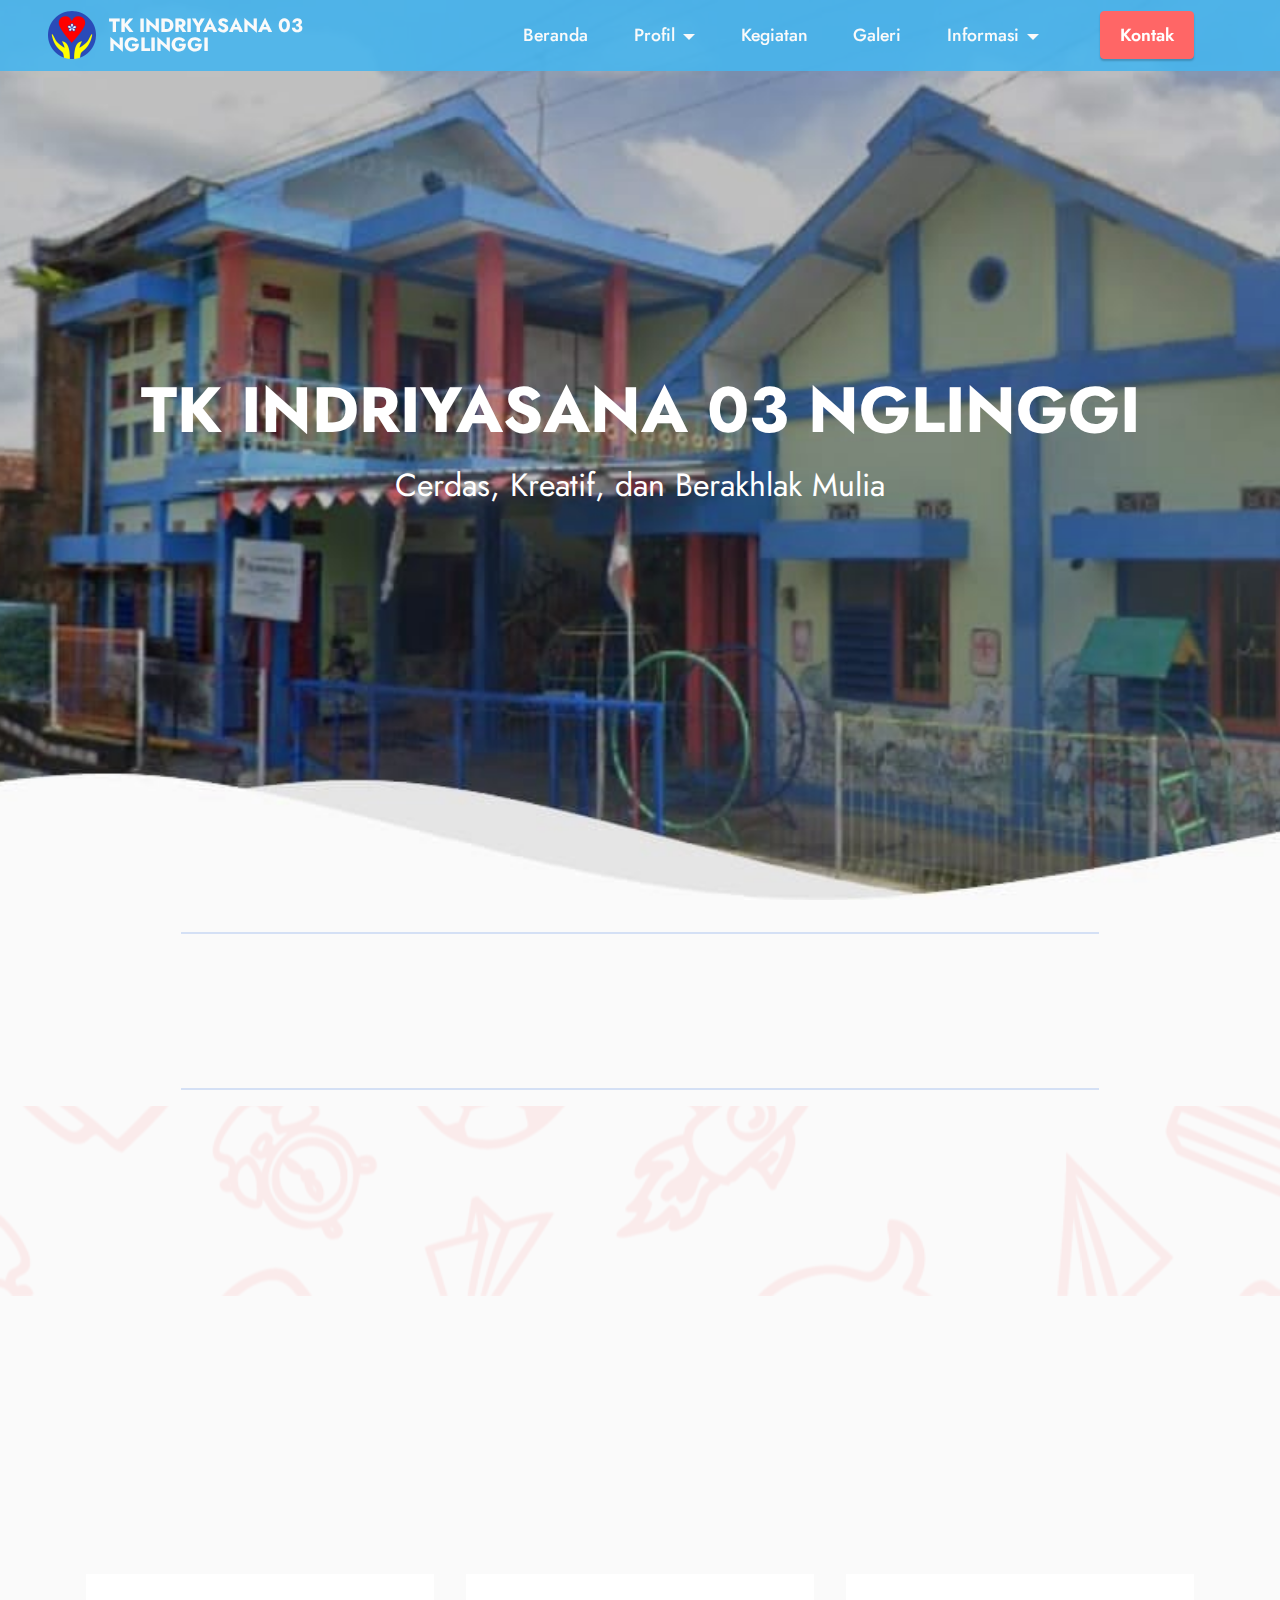
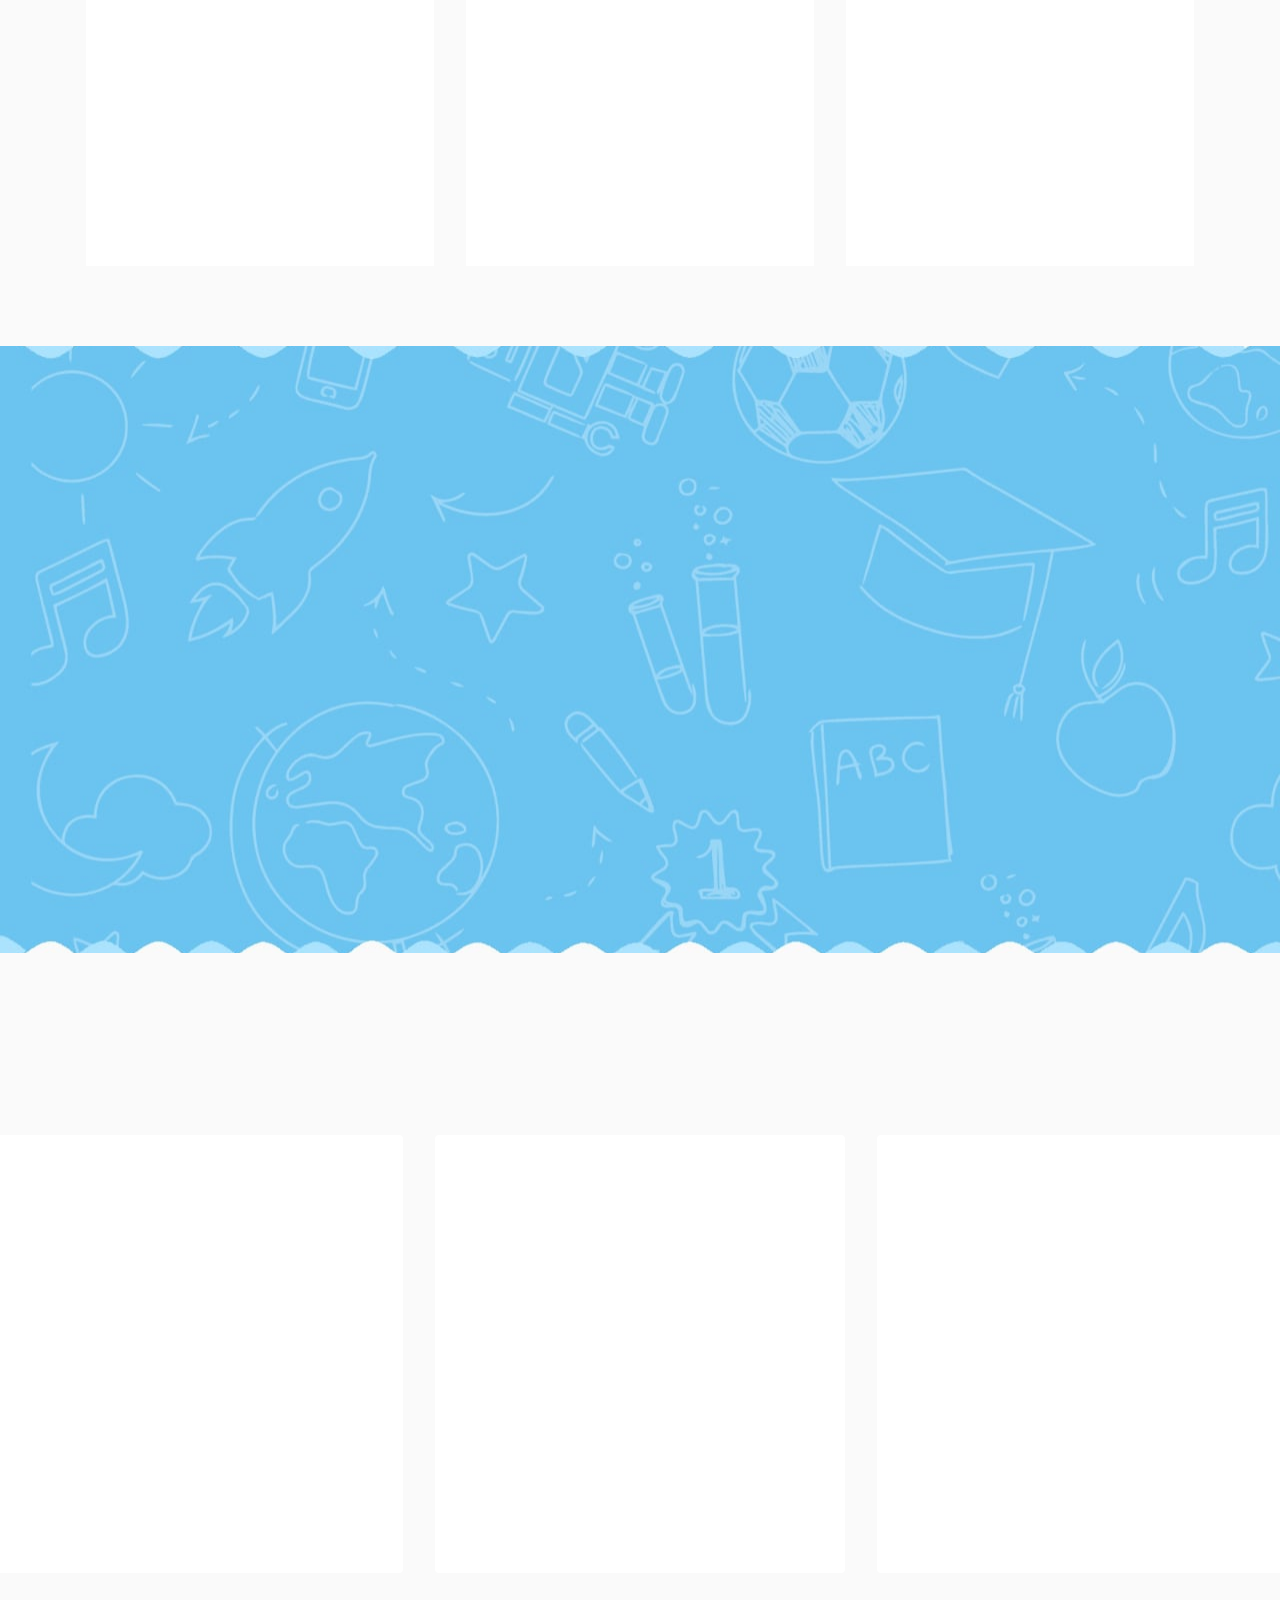
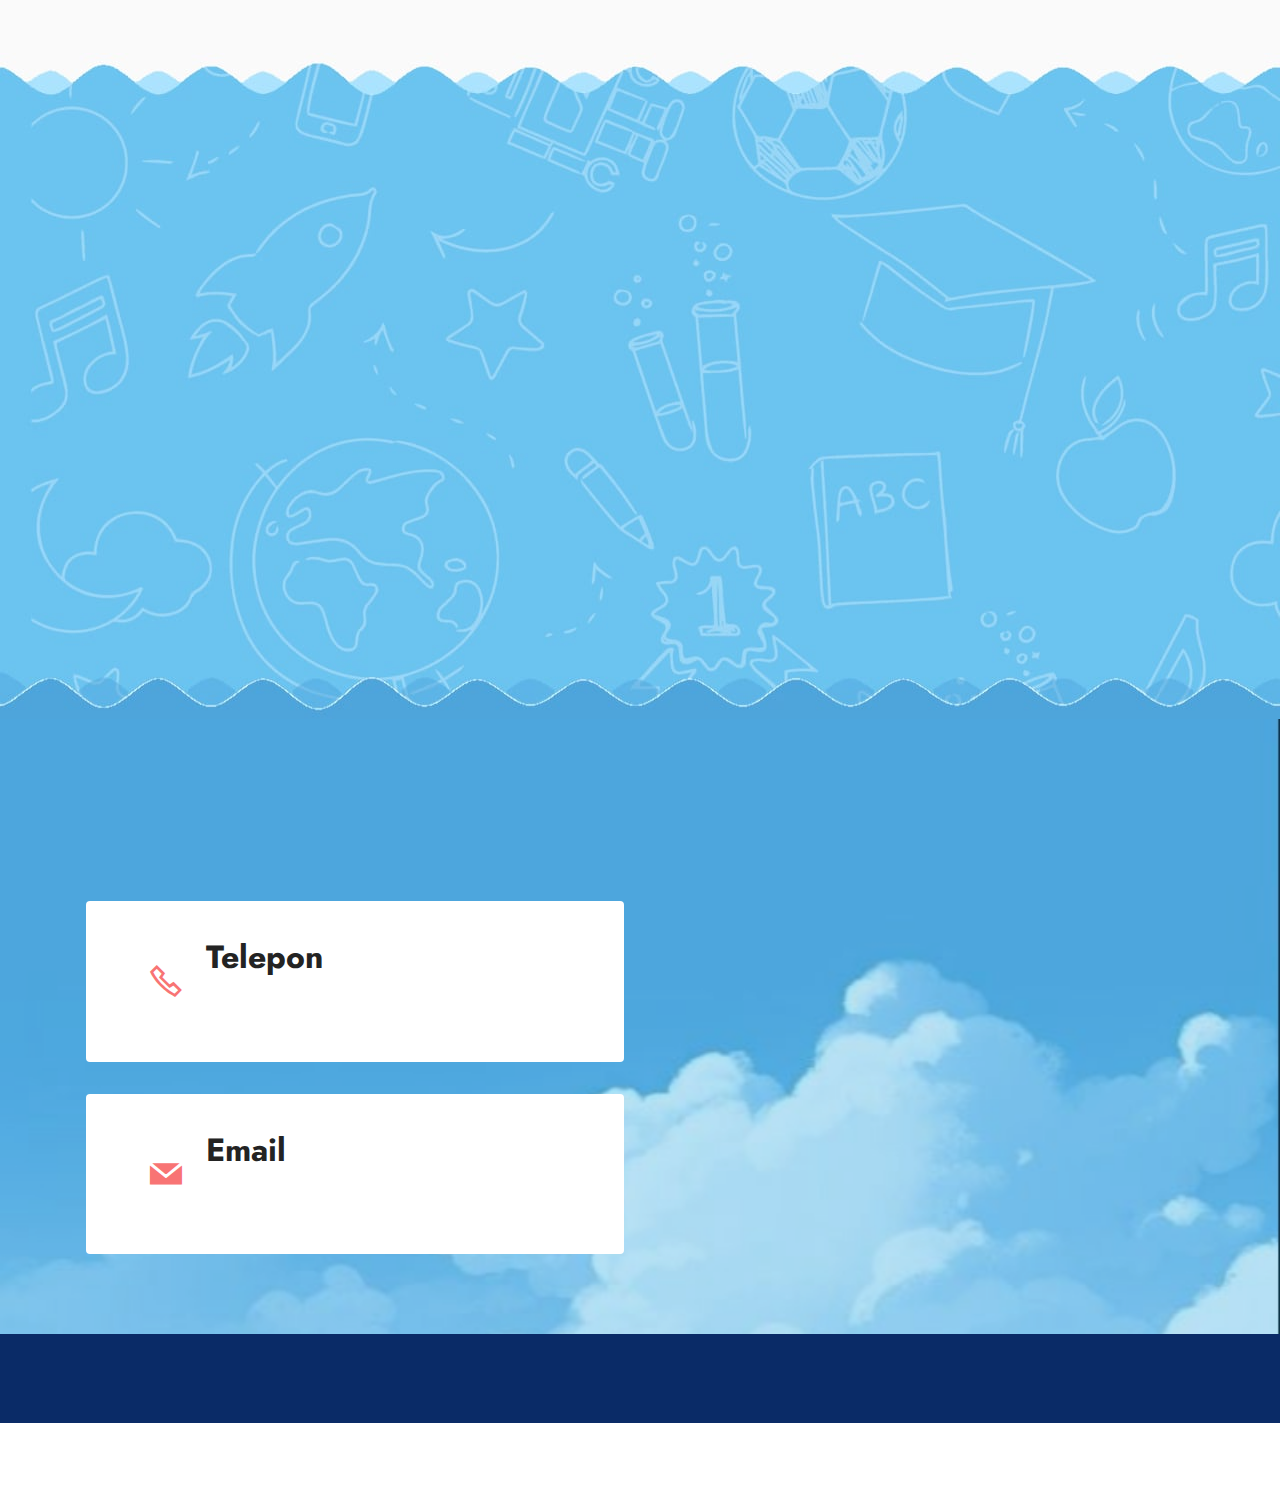
==== commit 130eb992: "create github pages" ====
--- a/index.html
+++ b/index.html
@@ -40,7 +40,7 @@
                         <img src="assets/images/channels4-profile-fotor-202404188264-96x96.png" alt="Mobirise Website Builder" style="height: 3rem;">
                     </a>
                 </span>
-                <span class="navbar-caption-wrap"><a class="navbar-caption text-white display-7" href="https://mobiri.se">TK INDRIYASANA 03 NGLINGGI</a></span>
+                <span class="navbar-caption-wrap"><a class="navbar-caption text-white text-primary display-7">TK INDRIYASANA 03 <br>NGLINGGI</a></span>
             </div>
             <button class="navbar-toggler" type="button" data-toggle="collapse" data-bs-toggle="collapse" data-target="#navbarSupportedContent" data-bs-target="#navbarSupportedContent" aria-controls="navbarNavAltMarkup" aria-expanded="false" aria-label="Toggle navigation">
                 <div class="hamburger">
@@ -51,18 +51,18 @@
                 </div>
             </button>
             <div class="collapse navbar-collapse" id="navbarSupportedContent">
-                <ul class="navbar-nav nav-dropdown nav-right" data-app-modern-menu="true"><li class="nav-item"><a class="nav-link link text-white text-primary display-4" href="index.html">Beranda</a></li><li class="nav-item dropdown"><a class="nav-link link dropdown-toggle text-white display-4" href="https://mobiri.se" data-toggle="dropdown-submenu" data-bs-toggle="dropdown" data-bs-auto-close="outside" aria-expanded="false">Profil</a><div class="dropdown-menu" aria-labelledby="dropdown-567"><a class="dropdown-item text-white text-primary display-4" href="page1.html">Sejarah</a><a class="dropdown-item text-white text-primary display-4" href="page2.html">Visi, Misi, dan Tujuan</a><a class="text-white dropdown-item text-primary display-4" href="page3.html">Struktur Organisasi</a><a class="text-white show dropdown-item text-primary display-4" href="page4.html">Data Guru</a><a class="text-white show dropdown-item text-primary display-4" href="page13.html">Identitas TK</a></div></li><li class="nav-item dropdown"><a class="nav-link link text-white dropdown-toggle display-4" href="https://mobiri.se" data-toggle="dropdown-submenu" data-bs-toggle="dropdown" data-bs-auto-close="outside" aria-expanded="false">Kegiatan</a><div class="dropdown-menu" aria-labelledby="dropdown-165"><a class="text-white dropdown-item text-primary display-4" href="page7.html">Intrakulikuler</a><a class="text-white show dropdown-item text-primary display-4" href="page6.html">Ekstrakulikuler</a></div></li>
-                    <li class="nav-item"><a class="nav-link link text-white text-primary display-4" href="page8.html">Galeri</a></li>
-                    <li class="nav-item dropdown"><a class="nav-link link text-white dropdown-toggle display-4" href="https://mobiri.se" data-toggle="dropdown-submenu" data-bs-toggle="dropdown" data-bs-auto-close="outside" aria-expanded="false">Informasi</a><div class="dropdown-menu" aria-labelledby="dropdown-361"><a class="text-white dropdown-item text-primary display-4" href="page10.html">Pengumuman</a><a class="text-white dropdown-item text-primary display-4" href="page10.html">Pendaftaran</a><a class="text-white show dropdown-item display-4" href="https://mobiri.se">Berita</a></div>
-                    </li><li class="nav-item"><a class="nav-link link text-white show text-primary display-4" href="page11.html">Kontak</a></li></ul>
+                <ul class="navbar-nav nav-dropdown" data-app-modern-menu="true"><li class="nav-item"><a class="nav-link link text-white display-4" href="index.html">Beranda</a></li><li class="nav-item dropdown"><a class="nav-link link dropdown-toggle text-white display-4" href="https://mobiri.se" data-toggle="dropdown-submenu" data-bs-toggle="dropdown" data-bs-auto-close="outside" aria-expanded="false">Profil</a><div class="dropdown-menu" aria-labelledby="dropdown-567"><a class="dropdown-item text-white display-4" href="page1.html">Sejarah</a><a class="dropdown-item text-white display-4" href="page2.html">Visi, Misi, dan Tujuan</a><a class="dropdown-item text-white display-4" href="page3.html">Struktur Organisasi</a><a class="show dropdown-item text-white display-4" href="page4.html">Data Guru</a><a class="show dropdown-item text-white display-4" href="page13.html">Identitas TK</a></div></li><li class="nav-item"><a class="nav-link link text-white text-primary display-4" href="page7.html" aria-expanded="false">Kegiatan</a></li>
+                    <li class="nav-item"><a class="nav-link link text-white display-4" href="page8.html">Galeri</a></li>
+                    <li class="nav-item dropdown"><a class="nav-link link dropdown-toggle text-white display-4" href="https://mobiri.se" data-toggle="dropdown-submenu" data-bs-toggle="dropdown" data-bs-auto-close="outside" aria-expanded="false">Informasi</a><div class="dropdown-menu" aria-labelledby="dropdown-361"><a class="dropdown-item text-white display-4" href="page10.html">Pengumuman</a><a class="dropdown-item text-white display-4" href="page10.html">Pendaftaran</a></div>
+                    </li></ul>
                 
-                
+                <div class="navbar-buttons mbr-section-btn"><a class="btn btn-success display-4" href="page11.html">Kontak</a></div>
             </div>
         </div>
     </nav>
 </section>
 
-<section data-bs-version="5.1" class="header18 cid-u93ka7ku4t mbr-fullscreen mbr-parallax-background" id="header18-0">
+<section data-bs-version="5.1" class="header18 cid-u93ka7ku4t mbr-fullscreen" id="header18-0">
 
     
 
@@ -71,8 +71,8 @@
 
     <div class="align-center container-fluid">
         <div class="row justify-content-center">
-            <div class="col-12 col-lg-10">
-                <h1 class="mbr-section-title mbr-fonts-style mbr-white mb-3 display-1"><strong>Selamat Datang</strong><strong><br></strong><strong>Di TK Indriyasana 03 Nglinggi</strong></h1>
+            <div class="col-12 col-lg-12">
+                <h1 class="mbr-section-title mbr-fonts-style mbr-white mb-3 display-1"><strong>TK INDRIYASANA 03 NGLINGGI</strong></h1>
                 
                 <p class="mbr-text mbr-fonts-style mbr-white display-5">
                     Cerdas, Kreatif, dan Berakhlak Mulia</p>
@@ -82,56 +82,120 @@
     </div>
 </section>
 
-<section data-bs-version="5.1" class="image1 cid-ubviYFPALt" id="image1-2f">
-    
-
-    
-    
+<section data-bs-version="5.1" class="content6 cid-ue8U0f167x" id="content6-4u">
+    
+    <div class="container">
+        <div class="row justify-content-center">
+            <div class="col-md-12 col-lg-10">
+                <hr class="line">
+                <p class="mbr-text align-center mbr-fonts-style my-4 display-2"><strong>Selamat Datang di Website TK Indriyasana 03 Nglinggi</strong></p>
+                <hr class="line">
+            </div>
+        </div>
+    </div>
+</section>
+
+<section data-bs-version="5.1" class="image1 cid-ubviYFPALt mbr-parallax-background" id="image1-2f">
+    
+
+    
+    <div class="mbr-overlay" style="opacity: 0.9; background-color: rgb(250, 250, 250);">
+    </div>
 
     <div class="container">
         <div class="row align-items-center">
             <div class="col-12 col-lg-6">
                 <div class="image-wrapper">
-                    <img src="assets/images/whatsapp-image-2024-04-27-at-08.30.20-1076x807.jpeg" alt="Mobirise Website Builder">
+                    <img src="assets/images/whatsapp-image-2024-05-30-at-23.17.44-1076x526.jpg" alt="Mobirise Website Builder">
                     
                 </div>
             </div>
             <div class="col-12 col-lg">
                 <div class="text-wrapper">
-                    <h3 class="mbr-section-title mbr-fonts-style mb-3 display-2"><strong>Selamat Datang Pada Website TK Indriyasana 03 Nglinggi</strong></h3>
-                    <p class="mbr-text mbr-fonts-style display-7">
-                        Selamat datang pada website TK Indriyasana 03 Nglinggi. Dimana TK Indriyasana 03 Nglinggi ini mengajarkan anak untuk mempersiapkan diri ke jenjang selanjutnya. Proses kegiatan belajar mengajar pada TK Indriyasana 03 Nglinggi ini sangat menyenangkan, dengan menggunakan metode bermain dan belajar.</p>
-                </div>
-            </div>
-        </div>
-    </div>
-</section>
-
-<section data-bs-version="5.1" class="video3 cid-uaUUpvEzPi" id="video3-1z">
-    
-    
-    
-    <div class="container">
-        <div class="mbr-section-head">
-            <h4 class="mbr-section-title mbr-fonts-style mb-0 display-1"><strong>Video Kegiatan</strong></h4>
-            
-        </div>
-        <div class="row mt-4">
-            <div class="col-12 col-md-6 video-block">
-                <div class="video-wrapper"><iframe class="mbr-embedded-video" src="https://www.youtube.com/embed/u2K9eSxoauQ?rel=0&amp;amp;mute=1&amp;showinfo=0&amp;autoplay=1&amp;loop=1&amp;playlist=u2K9eSxoauQ" width="1280" height="720" frameborder="0" allowfullscreen></iframe></div>
-                
-            </div>
-            <div class="col-12 col-md-6 video-block">
-                <div class="video-wrapper"><iframe class="mbr-embedded-video" src="https://youtube.com/embed/UDxyFGkiGRQ?si=QnOauBNQa4lVmYU0&amp;loop=1&amp;autoplay=1" width="1280" height="720" frameborder="0" allowfullscreen></iframe></div>
-                
-            </div>
-        </div>
-    </div>
-</section>
-
-<section data-bs-version="5.1" class="slider4 mbr-embla cid-uaUQHF5cl6" id="slider4-1y">
-    
-    
+                    <h3 class="mbr-section-title mbr-fonts-style mb-3 display-2"><strong>TENTANG</strong></h3>
+                    <p class="mbr-text mbr-fonts-style display-7">TK Indriyasana 03 Nglinggi ini mengajarkan anak untuk mempersiapkan diri ke jenjang selanjutnya. Proses kegiatan belajar mengajar pada TK Indriyasana 03 Nglinggi ini sangat menyenangkan, dengan menggunakan metode bermain dan belajar.</p>
+                </div>
+            </div>
+        </div>
+    </div>
+</section>
+
+<section data-bs-version="5.1" class="features20 cid-ue4uSLppdm" id="features020-4t">
+	
+
+	
+	
+	<div class="container">
+		
+		<div class="row">
+			<div class="item features-without-image col-12 col-md-6 col-lg-4">
+				<div class="item-wrapper">
+					<div class="card-box align-left">
+						<div class="img-wrapper mb-3">
+							<a href="page1.html"><img src="assets/images/screenshot-2024-05-29-142902-160x77.png" alt=""></a>
+						</div>
+						<h5 class="card-title mbr-fonts-style display-7"><strong>Sejarah</strong></h5>
+						<p class="card-text mbr-fonts-style display-7">Asal-usul berdirinya TK Indriyasana 03 Nglinggi.<br><br></p>
+					</div>
+				</div>
+			</div>
+			<div class="item features-without-image col-12 col-md-6 col-lg-4">
+				<div class="item-wrapper">
+					<div class="card-box align-left">
+						<div class="img-wrapper mb-3">
+							<a href="page2.html"><img src="assets/images/img-20230223-wa0037-160x120.jpg" alt=""></a>
+						</div>
+						<h5 class="card-title mbr-fonts-style display-7"><strong>Visi, Misi &amp; Tujuan</strong></h5>
+						<p class="card-text mbr-fonts-style display-7">Visi, misi, dan tujuan yang menjadi pedoman kami.<br><br></p>
+					</div>
+				</div>
+			</div>
+			<div class="item features-without-image col-12 col-md-6 col-lg-4">
+				<div class="item-wrapper">
+					<div class="card-box align-left">
+						<div class="img-wrapper mb-3">
+							<a href="page4.html"><img src="assets/images/img-20231031-wa0009-160x90.jpeg" data-slide-to="3" alt=""></a>
+						</div>
+						<h5 class="card-title mbr-fonts-style display-7"><strong>Guru</strong></h5>
+						<p class="card-text mbr-fonts-style display-7">Tenaga pendidik yang profesional dan terpercaya.<br><br></p>
+					</div>
+				</div>
+			</div>
+		</div>
+	</div>
+</section>
+
+<section data-bs-version="5.1" class="features12 cid-ue9atdWoYw" id="features12-4y">
+
+    
+
+    
+    
+    <div class="container">
+        <div class="m-0 row align-items-center">
+            <div class="col-12 col-lg">
+                <div class="card-wrapper">
+                    <div class="card-box">
+                        <h4 class="card-title mbr-fonts-style mb-4 display-2"><p><strong>KEGIATAN HARIAN</strong></p></h4>
+                        <p class="mbr-text mbr-fonts-style mb-4 display-7">
+                            Beberapa kegiatan belajar mengajar di TK Indriyasana 03 Nglinggi yang modern serta menyenangkan bagi anak-anak</p>
+                        
+                        <div class="mbr-section-btn mb-4"><a class="btn btn-success display-4" href="page7.html">Selengkapnya</a></div>
+                    </div>
+                </div>
+            </div>
+            <div class="p-0 col-12 col-lg-6 md-pb">
+                <div class="image-wrapper">
+                    <img src="assets/images/whatsapp-image-2024-05-30-at-16.50.29-d78d8560-1108x831.jpg" alt="Mobirise Website Builder">
+                </div>
+            </div>
+        </div>
+    </div>
+</section>
+
+<section data-bs-version="5.1" class="slider4 mbr-embla cid-uaUQHF5cl6 mbr-parallax-background" id="slider4-1y">
+    
+    <div class="mbr-overlay"></div>
     <div class="position-relative text-center">
         <div class="mbr-section-head">
             <h4 class="mbr-section-title mbr-fonts-style align-center mb-0 display-1"><strong>Foto Kegiatan</strong></h4>
@@ -214,102 +278,59 @@
     </div>
 </section>
 
-<section data-bs-version="5.1" class="gallery2 cid-udGeoWxH0k" id="gallery2-2x">
-    
-    
+<section data-bs-version="5.1" class="article2 cid-ueaiyAIs2y" id="article02-57">
+	
+
+	
+	
+
+	<div class="container">
+		<div class="row justify-content-center">
+			<div class="col-12 col-md-12 col-lg-6 image-wrapper">
+				<img class="w-100" src="assets/images/whatsapp-image-2024-05-30-at-23.17.44-1-1076x638.jpg" alt="Mobirise Website Builder">
+			</div>
+			<div class="col-12 col-md-12 col-lg">
+				<div class="text-wrapper align-left">
+					<h1 class="mbr-section-title mbr-fonts-style mb-4 display-2"><strong>BAGAIMANA MENGAJAK BUAH HATI KE SEKOLAH?</strong></h1>
+					<p class="mbr-text align-left mbr-fonts-style mb-4 display-7">Untuk menyiapkan buah hati anda dalam memasuki sekolah, ada baiknya anda turut mempersiapkan mereka secara mental, tidak hanya secara finansial<br></p>
+					<div class="mbr-section-btn align-left mt-3"><a class="btn btn-secondary display-7" href="page11.html">Hubungi Kami</a></div>
+				</div>
+			</div>
+		</div>
+	</div>
+</section>
+
+<section data-bs-version="5.1" class="contacts3 map1 cid-u93Njb9iDv" id="contacts3-r">
+
+    
+
+    
+    <div class="mbr-overlay" style="opacity: 0.3; background-color: rgb(34, 165, 229);"></div>
     <div class="container">
         <div class="mbr-section-head">
-            <h4 class="mbr-section-title mbr-fonts-style align-center mb-0 display-1"><strong>Berita</strong></h4>
-            
-        </div>
-        <div class="row mt-4">
-            <div class="item features-image сol-12 col-md-6 col-lg-6">
-                <div class="item-wrapper">
-                    <div class="item-img">
-                        <img src="assets/images/img-20230329-wa0016-1076x1435.jpg" alt="Mobirise Website Builder">
-                    </div>
-                    <div class="item-content">
-                        <h5 class="item-title mbr-fonts-style display-5">Kunjungan Pemadam Kebakaran</h5>
-                        
-                        <p class="mbr-text mbr-fonts-style mt-3 display-7">
-                            Nglinggi, 2022 - Anak-anak di Taman Kanak-Kanak (TK) Indriyasana 03 Nglinggi mendapatkan pengalaman berharga saat Petugas Pemadam Kebakaran mengun...</p>
-                    </div>
-                    <div class="mbr-section-btn item-footer mt-2"><a href="page14.html" class="btn item-btn btn-secondary display-7" target="_blank">Selengkapnya</a></div>
-                </div>
-            </div>
-            
-            
-            
-        </div>
-    </div>
-</section>
-
-<section data-bs-version="5.1" class="social4 cid-ubzPxTOUDo" id="social04-2s">
-    
-    
-    
-
-    <div class="container">
-        <div class="media-container-row">
-            <div class="col-12">
-                <h3 class="mbr-section-title align-center mb-5 mbr-fonts-style display-2"><strong>Ikuti Kami</strong></h3>
-                <div class="social-list align-center">
-                    
-                    
-                    <a class="iconfont-wrapper bg-instagram m-2" href="https://www.instagram.com/tk_indriyasana_03_nglinggi?utm_source=ig_web_button_share_sheet&igsh=ZDNlZDc0MzIxNw==" target="_blank">
-                        <span class="socicon-instagram socicon"></span>
-                    </a>
-                    
-                    
-                    
-                    
-                    
-                    
-                    <a class="iconfont-wrapper bg-youtube m-2" href="https://youtube.com/@TKIndriyasana03Nglinggi?si=vNjNxLWvUTVyip4W" target="_blank">
-                        <span class="socicon-youtube socicon"></span>
-                    </a>
-                    
-                </div>
-            </div>
-        </div>
-    </div>
-</section>
-
-<section data-bs-version="5.1" class="contacts3 map1 cid-u93Njb9iDv" id="contacts3-r">
-
-    
-
-    
-    
-    <div class="container">
-        <div class="mbr-section-head">
-            <h3 class="mbr-section-title mbr-fonts-style align-center mb-0 display-2"><strong>Kontak</strong></h3>
+            <h3 class="mbr-section-title mbr-fonts-style align-center mb-0 display-1"><strong>Kontak</strong></h3>
             
         </div>
         <div class="row justify-content-center mt-4">
             <div class="card col-12 col-md-6">
                 <div class="card-wrapper">
                     <div class="image-wrapper">
-                        <span class="mbr-iconfont mobi-mbri-phone mobi-mbri"></span>
+                        <span class="mbr-iconfont mobi-mbri-phone mobi-mbri" style="color: rgb(248, 116, 116); fill: rgb(248, 116, 116);"></span>
                     </div>
                     <div class="text-wrapper">
-                        <h6 class="card-title mbr-fonts-style mb-1 display-5">
-                            <strong>Phone</strong>
-                        </h6>
-                        <p class="mbr-text mbr-fonts-style display-7"><a href="https://wa.me/62 818265630" class="text-primary">+62 818-265-630</a></p>
+                        <h6 class="card-title mbr-fonts-style mb-1 display-5"><strong>Telepon</strong></h6>
+                        <p class="mbr-text mbr-fonts-style display-7"><a href="https://wa.me/62 818265630" class="text-success">+62 818-265-630</a></p>
                     </div>
                 </div>
                 <div class="card-wrapper">
                     <div class="image-wrapper">
-                        <span class="mbr-iconfont socicon-mail socicon"></span>
+                        <span class="mbr-iconfont socicon-mail socicon" style="color: rgb(248, 116, 116); fill: rgb(248, 116, 116);"></span>
                     </div>
                     <div class="text-wrapper">
                         <h6 class="card-title mbr-fonts-style mb-1 display-5">
                             <strong>Email</strong>
                         </h6>
-                        <p class="mbr-text mbr-fonts-style display-7">
-                            <a href="mailto:info@site.com" class="text-primary">info@site.com</a>
-                        </p>
+                        <p class="mbr-text mbr-fonts-style display-7"><a href="mailto:tkindriyasana3@gmail.com" class="text-success">tkindriyasana3@gmail.com</a></p>
                     </div>
                 </div>
             </div>
@@ -320,7 +341,7 @@
     </div>
 </section>
 
-<section data-bs-version="5.1" class="footer7 cid-uas1quQgSy" once="footers" id="footer7-1q">
+<section data-bs-version="5.1" class="footer7 cid-ueh8bl1b59" once="footers" id="footer7-5b">
 
     
 
@@ -330,12 +351,11 @@
         <div class="media-container-row align-center mbr-white">
             <div class="col-12">
                 <p class="mbr-text mb-0 mbr-fonts-style display-7">
-                    © Copyright 2025 Mobirise - All Rights Reserved
-                </p>
-            </div>
-        </div>
-    </div>
-</section><section class="display-7" style="padding: 0;align-items: center;justify-content: center;flex-wrap: wrap;    align-content: center;display: flex;position: relative;height: 4rem;"><a href="https://mobiri.se/3090501" style="flex: 1 1;height: 4rem;position: absolute;width: 100%;z-index: 1;"><img alt="" style="height: 4rem;" src="[data-uri]"></a><p style="margin: 0;text-align: center;" class="display-7">&#8204;</p><a style="z-index:1" href="https://mobirise.com"> Website Building Software</a></section><script src="assets/bootstrap/js/bootstrap.bundle.min.js"></script>  <script src="assets/parallax/jarallax.js"></script>  <script src="assets/smoothscroll/smooth-scroll.js"></script>  <script src="assets/ytplayer/index.js"></script>  <script src="assets/dropdown/js/navbar-dropdown.js"></script>  <script src="assets/playervimeo/vimeo_player.js"></script>  <script src="assets/embla/embla.min.js"></script>  <script src="assets/embla/script.js"></script>  <script src="assets/theme/js/script.js"></script>  
+                    © Copyright 2025 TK Indriyasana 03 Nglinggi - Benedicto Reynaka Filio Martin</p>
+            </div>
+        </div>
+    </div>
+</section><section class="display-7" style="padding: 0;align-items: center;justify-content: center;flex-wrap: wrap;    align-content: center;display: flex;position: relative;height: 4rem;"><a href="https://mobiri.se/3090501" style="flex: 1 1;height: 4rem;position: absolute;width: 100%;z-index: 1;"><img alt="" style="height: 4rem;" src="[data-uri]"></a><p style="margin: 0;text-align: center;" class="display-7">&#8204;</p><a style="z-index:1" href="https://mobirise.com/builder/ai-website-generator.html">AI Website Generator</a></section><script src="assets/bootstrap/js/bootstrap.bundle.min.js"></script>  <script src="assets/parallax/jarallax.js"></script>  <script src="assets/smoothscroll/smooth-scroll.js"></script>  <script src="assets/ytplayer/index.js"></script>  <script src="assets/dropdown/js/navbar-dropdown.js"></script>  <script src="assets/embla/embla.min.js"></script>  <script src="assets/embla/script.js"></script>  <script src="assets/theme/js/script.js"></script>  
   
   
  <div id="scrollToTop" class="scrollToTop mbr-arrow-up"><a style="text-align: center;"><i class="mbr-arrow-up-icon mbr-arrow-up-icon-cm cm-icon cm-icon-smallarrow-up"></i></a></div>
--- a/assets/mobirise/css/mbr-additional.css
+++ b/assets/mobirise/css/mbr-additional.css
@@ -1,6 +1,3 @@
-.btn {
-  border-width: 2px;
-}
 body {
   font-family: Jost;
 }
@@ -99,10 +96,10 @@
   border-radius: 4px;
 }
 .bg-primary {
-  background-color: #f87474 !important;
+  background-color: #ff6666 !important;
 }
 .bg-success {
-  background-color: #40b0bf !important;
+  background-color: #ff6666 !important;
 }
 .bg-info {
   background-color: #47b5ed !important;
@@ -111,12 +108,12 @@
   background-color: #ffe161 !important;
 }
 .bg-danger {
-  background-color: #ffffff !important;
+  background-color: #ff6666 !important;
 }
 .btn-primary,
 .btn-primary:active {
-  background-color: #f87474 !important;
-  border-color: #f87474 !important;
+  background-color: #ff6666 !important;
+  border-color: #ff6666 !important;
   color: #ffffff !important;
   box-shadow: 0 2px 2px 0 rgba(0, 0, 0, 0.2);
 }
@@ -125,20 +122,20 @@
 .btn-primary.focus,
 .btn-primary.active {
   color: #ffffff !important;
-  background-color: #f42121 !important;
-  border-color: #f42121 !important;
+  background-color: #ff0f0f !important;
+  border-color: #ff0f0f !important;
   box-shadow: 0 2px 5px 0 rgba(0, 0, 0, 0.2);
 }
 .btn-primary.disabled,
 .btn-primary:disabled {
   color: #ffffff !important;
-  background-color: #f42121 !important;
-  border-color: #f42121 !important;
+  background-color: #ff0f0f !important;
+  border-color: #ff0f0f !important;
 }
 .btn-secondary,
 .btn-secondary:active {
-  background-color: #f87474 !important;
-  border-color: #f87474 !important;
+  background-color: #ff6666 !important;
+  border-color: #ff6666 !important;
   color: #ffffff !important;
   box-shadow: 0 2px 2px 0 rgba(0, 0, 0, 0.2);
 }
@@ -147,15 +144,15 @@
 .btn-secondary.focus,
 .btn-secondary.active {
   color: #ffffff !important;
-  background-color: #f42121 !important;
-  border-color: #f42121 !important;
+  background-color: #ff0f0f !important;
+  border-color: #ff0f0f !important;
   box-shadow: 0 2px 5px 0 rgba(0, 0, 0, 0.2);
 }
 .btn-secondary.disabled,
 .btn-secondary:disabled {
   color: #ffffff !important;
-  background-color: #f42121 !important;
-  border-color: #f42121 !important;
+  background-color: #ff0f0f !important;
+  border-color: #ff0f0f !important;
 }
 .btn-info,
 .btn-info:active {
@@ -181,8 +178,8 @@
 }
 .btn-success,
 .btn-success:active {
-  background-color: #40b0bf !important;
-  border-color: #40b0bf !important;
+  background-color: #ff6666 !important;
+  border-color: #ff6666 !important;
   color: #ffffff !important;
   box-shadow: 0 2px 2px 0 rgba(0, 0, 0, 0.2);
 }
@@ -191,15 +188,15 @@
 .btn-success.focus,
 .btn-success.active {
   color: #ffffff !important;
-  background-color: #2a747e !important;
-  border-color: #2a747e !important;
+  background-color: #ff0f0f !important;
+  border-color: #ff0f0f !important;
   box-shadow: 0 2px 5px 0 rgba(0, 0, 0, 0.2);
 }
 .btn-success.disabled,
 .btn-success:disabled {
   color: #ffffff !important;
-  background-color: #2a747e !important;
-  border-color: #2a747e !important;
+  background-color: #ff0f0f !important;
+  border-color: #ff0f0f !important;
 }
 .btn-warning,
 .btn-warning:active {
@@ -225,25 +222,25 @@
 }
 .btn-danger,
 .btn-danger:active {
-  background-color: #ffffff !important;
-  border-color: #ffffff !important;
-  color: #808080 !important;
+  background-color: #ff6666 !important;
+  border-color: #ff6666 !important;
+  color: #ffffff !important;
   box-shadow: 0 2px 2px 0 rgba(0, 0, 0, 0.2);
 }
 .btn-danger:hover,
 .btn-danger:focus,
 .btn-danger.focus,
 .btn-danger.active {
-  color: #545454 !important;
-  background-color: #d4d4d4 !important;
-  border-color: #d4d4d4 !important;
+  color: #ffffff !important;
+  background-color: #ff0f0f !important;
+  border-color: #ff0f0f !important;
   box-shadow: 0 2px 5px 0 rgba(0, 0, 0, 0.2);
 }
 .btn-danger.disabled,
 .btn-danger:disabled {
-  color: #808080 !important;
-  background-color: #d4d4d4 !important;
-  border-color: #d4d4d4 !important;
+  color: #ffffff !important;
+  background-color: #ff0f0f !important;
+  border-color: #ff0f0f !important;
 }
 .btn-white,
 .btn-white:active {
@@ -292,49 +289,49 @@
 .btn-primary-outline,
 .btn-primary-outline:active {
   background-color: transparent !important;
-  border-color: #f87474;
-  color: #f87474;
+  border-color: transparent;
+  color: #ff6666;
 }
 .btn-primary-outline:hover,
 .btn-primary-outline:focus,
 .btn-primary-outline.focus,
 .btn-primary-outline.active {
-  color: #f42121 !important;
+  color: #ff0f0f !important;
   background-color: transparent!important;
-  border-color: #f42121 !important;
+  border-color: transparent!important;
   box-shadow: none!important;
 }
 .btn-primary-outline.disabled,
 .btn-primary-outline:disabled {
   color: #ffffff !important;
-  background-color: #f87474 !important;
-  border-color: #f87474 !important;
+  background-color: #ff6666 !important;
+  border-color: #ff6666 !important;
 }
 .btn-secondary-outline,
 .btn-secondary-outline:active {
   background-color: transparent !important;
-  border-color: #f87474;
-  color: #f87474;
+  border-color: transparent;
+  color: #ff6666;
 }
 .btn-secondary-outline:hover,
 .btn-secondary-outline:focus,
 .btn-secondary-outline.focus,
 .btn-secondary-outline.active {
-  color: #f42121 !important;
+  color: #ff0f0f !important;
   background-color: transparent!important;
-  border-color: #f42121 !important;
+  border-color: transparent!important;
   box-shadow: none!important;
 }
 .btn-secondary-outline.disabled,
 .btn-secondary-outline:disabled {
   color: #ffffff !important;
-  background-color: #f87474 !important;
-  border-color: #f87474 !important;
+  background-color: #ff6666 !important;
+  border-color: #ff6666 !important;
 }
 .btn-info-outline,
 .btn-info-outline:active {
   background-color: transparent !important;
-  border-color: #47b5ed;
+  border-color: transparent;
   color: #47b5ed;
 }
 .btn-info-outline:hover,
@@ -343,7 +340,7 @@
 .btn-info-outline.active {
   color: #148cca !important;
   background-color: transparent!important;
-  border-color: #148cca !important;
+  border-color: transparent!important;
   box-shadow: none!important;
 }
 .btn-info-outline.disabled,
@@ -355,28 +352,28 @@
 .btn-success-outline,
 .btn-success-outline:active {
   background-color: transparent !important;
-  border-color: #40b0bf;
-  color: #40b0bf;
+  border-color: transparent;
+  color: #ff6666;
 }
 .btn-success-outline:hover,
 .btn-success-outline:focus,
 .btn-success-outline.focus,
 .btn-success-outline.active {
-  color: #2a747e !important;
+  color: #ff0f0f !important;
   background-color: transparent!important;
-  border-color: #2a747e !important;
+  border-color: transparent!important;
   box-shadow: none!important;
 }
 .btn-success-outline.disabled,
 .btn-success-outline:disabled {
   color: #ffffff !important;
-  background-color: #40b0bf !important;
-  border-color: #40b0bf !important;
+  background-color: #ff6666 !important;
+  border-color: #ff6666 !important;
 }
 .btn-warning-outline,
 .btn-warning-outline:active {
   background-color: transparent !important;
-  border-color: #ffe161;
+  border-color: transparent;
   color: #ffe161;
 }
 .btn-warning-outline:hover,
@@ -385,7 +382,7 @@
 .btn-warning-outline.active {
   color: #ffd10a !important;
   background-color: transparent!important;
-  border-color: #ffd10a !important;
+  border-color: transparent!important;
   box-shadow: none!important;
 }
 .btn-warning-outline.disabled,
@@ -397,28 +394,28 @@
 .btn-danger-outline,
 .btn-danger-outline:active {
   background-color: transparent !important;
-  border-color: #ffffff;
-  color: #ffffff;
+  border-color: transparent;
+  color: #ff6666;
 }
 .btn-danger-outline:hover,
 .btn-danger-outline:focus,
 .btn-danger-outline.focus,
 .btn-danger-outline.active {
-  color: #d4d4d4 !important;
+  color: #ff0f0f !important;
   background-color: transparent!important;
-  border-color: #d4d4d4 !important;
+  border-color: transparent!important;
   box-shadow: none!important;
 }
 .btn-danger-outline.disabled,
 .btn-danger-outline:disabled {
-  color: #808080 !important;
-  background-color: #ffffff !important;
-  border-color: #ffffff !important;
+  color: #ffffff !important;
+  background-color: #ff6666 !important;
+  border-color: #ff6666 !important;
 }
 .btn-black-outline,
 .btn-black-outline:active {
   background-color: transparent !important;
-  border-color: #232323;
+  border-color: transparent;
   color: #232323;
 }
 .btn-black-outline:hover,
@@ -427,7 +424,7 @@
 .btn-black-outline.active {
   color: #000000 !important;
   background-color: transparent!important;
-  border-color: #000000 !important;
+  border-color: transparent!important;
   box-shadow: none!important;
 }
 .btn-black-outline.disabled,
@@ -439,7 +436,7 @@
 .btn-white-outline,
 .btn-white-outline:active {
   background-color: transparent !important;
-  border-color: #fafafa;
+  border-color: transparent;
   color: #fafafa;
 }
 .btn-white-outline:hover,
@@ -448,7 +445,7 @@
 .btn-white-outline.active {
   color: #cfcfcf !important;
   background-color: transparent!important;
-  border-color: #cfcfcf !important;
+  border-color: transparent!important;
   box-shadow: none!important;
 }
 .btn-white-outline.disabled,
@@ -458,13 +455,13 @@
   border-color: #fafafa !important;
 }
 .text-primary {
-  color: #f87474 !important;
+  color: #ff6666 !important;
 }
 .text-secondary {
-  color: #f87474 !important;
+  color: #ff6666 !important;
 }
 .text-success {
-  color: #40b0bf !important;
+  color: #ff6666 !important;
 }
 .text-info {
   color: #47b5ed !important;
@@ -473,7 +470,7 @@
   color: #ffe161 !important;
 }
 .text-danger {
-  color: #ffffff !important;
+  color: #ff6666 !important;
 }
 .text-white {
   color: #fafafa !important;
@@ -484,17 +481,17 @@
 a.text-primary:hover,
 a.text-primary:focus,
 a.text-primary.active {
-  color: #f31313 !important;
+  color: #ff0000 !important;
 }
 a.text-secondary:hover,
 a.text-secondary:focus,
 a.text-secondary.active {
-  color: #f31313 !important;
+  color: #ff0000 !important;
 }
 a.text-success:hover,
 a.text-success:focus,
 a.text-success.active {
-  color: #266a73 !important;
+  color: #ff0000 !important;
 }
 a.text-info:hover,
 a.text-info:focus,
@@ -509,7 +506,7 @@
 a.text-danger:hover,
 a.text-danger:focus,
 a.text-danger.active {
-  color: #cccccc !important;
+  color: #ff0000 !important;
 }
 a.text-white:hover,
 a.text-white:focus,
@@ -522,15 +519,20 @@
   color: #000000 !important;
 }
 a[class*="text-"]:not(.nav-link):not(.dropdown-item):not([role]):not(.navbar-caption) {
-  transition: 0.2s;
   position: relative;
-  background-image: linear-gradient(currentColor 50%, currentColor 50%);
+  background-image: transparent;
   background-size: 10000px 2px;
   background-repeat: no-repeat;
-  background-position: 0 1.2em;
+  background-position: 0px 1.2em;
+  background-position: -10000px 1.2em;
+}
+a[class*="text-"]:not(.nav-link):not(.dropdown-item):not([role]):not(.navbar-caption):hover {
+  transition: background-position 2s ease-in-out;
+  background-image: linear-gradient(currentColor 50%, currentColor 50%);
+  background-position: 0px 1.2em;
 }
 .nav-tabs .nav-link.active {
-  color: #f87474;
+  color: #ff6666;
 }
 .nav-tabs .nav-link:not(.active) {
   color: #232323;
@@ -545,28 +547,19 @@
   background-color: #ffe161;
 }
 .alert-danger {
-  background-color: #ffffff;
-}
-.mbr-section-btn a.btn:not(.btn-form) {
-  border-radius: 100px;
-}
-.mbr-gallery-filter li a {
-  border-radius: 100px !important;
+  background-color: #ff6666;
 }
 .mbr-gallery-filter li.active .btn {
-  background-color: #f87474;
-  border-color: #f87474;
+  background-color: #ff6666;
+  border-color: #ff6666;
   color: #ffffff;
 }
 .mbr-gallery-filter li.active .btn:focus {
   box-shadow: none;
 }
-.nav-tabs .nav-link {
-  border-radius: 100px !important;
-}
 a,
 a:hover {
-  color: #f87474;
+  color: #ff6666;
 }
 .mbr-plan-header.bg-primary .mbr-plan-subtitle,
 .mbr-plan-header.bg-primary .mbr-plan-price-desc {
@@ -574,7 +567,7 @@
 }
 .mbr-plan-header.bg-success .mbr-plan-subtitle,
 .mbr-plan-header.bg-success .mbr-plan-price-desc {
-  color: #a0d8df;
+  color: #ffffff;
 }
 .mbr-plan-header.bg-info .mbr-plan-subtitle,
 .mbr-plan-header.bg-info .mbr-plan-price-desc {
@@ -589,9 +582,6 @@
   color: #ffffff;
 }
 /* Scroll to top button*/
-#scrollToTop a {
-  border-radius: 100px;
-}
 .form-control {
   font-family: 'Jost', sans-serif;
   font-size: 1.1rem;
@@ -604,7 +594,7 @@
 .form-control:hover,
 .form-control:focus {
   box-shadow: rgba(0, 0, 0, 0.07) 0px 1px 1px 0px, rgba(0, 0, 0, 0.07) 0px 1px 3px 0px, rgba(0, 0, 0, 0.03) 0px 0px 0px 1px;
-  border-color: #f87474 !important;
+  border-color: #ff6666 !important;
 }
 .form-control:-webkit-input-placeholder {
   font-family: 'Jost', sans-serif;
@@ -616,32 +606,19 @@
   font-size: 1.375rem;
 }
 blockquote {
-  border-color: #f87474;
+  border-color: #ff6666;
 }
 /* Forms */
-.mbr-form .input-group-btn a.btn {
-  border-radius: 100px !important;
-}
-.mbr-form .input-group-btn a.btn:hover {
-  box-shadow: 0 10px 40px 0 rgba(0, 0, 0, 0.2);
-}
-.mbr-form .input-group-btn button[type="submit"] {
-  border-radius: 100px !important;
-  padding: 1rem 3rem;
-}
-.mbr-form .input-group-btn button[type="submit"]:hover {
-  box-shadow: 0 10px 40px 0 rgba(0, 0, 0, 0.2);
-}
 .jq-selectbox li:hover,
 .jq-selectbox li.selected {
-  background-color: #f87474;
+  background-color: #ff6666;
   color: #ffffff;
 }
 .jq-number__spin {
   transition: 0.25s ease;
 }
 .jq-number__spin:hover {
-  border-color: #f87474;
+  border-color: #ff6666;
 }
 .jq-selectbox .jq-selectbox__trigger-arrow,
 .jq-number__spin.minus:after,
@@ -653,20 +630,20 @@
 .jq-selectbox:hover .jq-selectbox__trigger-arrow,
 .jq-number__spin.minus:hover:after,
 .jq-number__spin.plus:hover:after {
-  border-top-color: #f87474;
-  border-bottom-color: #f87474;
+  border-top-color: #ff6666;
+  border-bottom-color: #ff6666;
 }
 .xdsoft_datetimepicker .xdsoft_calendar td.xdsoft_default,
 .xdsoft_datetimepicker .xdsoft_calendar td.xdsoft_current,
 .xdsoft_datetimepicker .xdsoft_timepicker .xdsoft_time_box > div > div.xdsoft_current {
   color: #000000 !important;
-  background-color: #f87474 !important;
+  background-color: #ff6666 !important;
   box-shadow: none !important;
 }
 .xdsoft_datetimepicker .xdsoft_calendar td:hover,
 .xdsoft_datetimepicker .xdsoft_timepicker .xdsoft_time_box > div > div:hover {
   color: #000000 !important;
-  background: #f87474 !important;
+  background: #ff6666 !important;
   box-shadow: none !important;
 }
 .lazy-bg {
@@ -691,7 +668,7 @@
   top: 50%;
   left: 50%;
   transform: translateX(-50%) translateY(-50%);
-  background-image: url("data:image/svg+xml;charset=UTF-8,%3csvg width='32' height='32' viewBox='0 0 64 64' xmlns='http://www.w3.org/2000/svg' stroke='%23f87474' %3e%3cg fill='none' fill-rule='evenodd'%3e%3cg transform='translate(16 16)' stroke-width='2'%3e%3ccircle stroke-opacity='.5' cx='16' cy='16' r='16'/%3e%3cpath d='M32 16c0-9.94-8.06-16-16-16'%3e%3canimateTransform attributeName='transform' type='rotate' from='0 16 16' to='360 16 16' dur='1s' repeatCount='indefinite'/%3e%3c/path%3e%3c/g%3e%3c/g%3e%3c/svg%3e");
+  background-image: url("data:image/svg+xml;charset=UTF-8,%3csvg width='32' height='32' viewBox='0 0 64 64' xmlns='http://www.w3.org/2000/svg' stroke='%23ff6666' %3e%3cg fill='none' fill-rule='evenodd'%3e%3cg transform='translate(16 16)' stroke-width='2'%3e%3ccircle stroke-opacity='.5' cx='16' cy='16' r='16'/%3e%3cpath d='M32 16c0-9.94-8.06-16-16-16'%3e%3canimateTransform attributeName='transform' type='rotate' from='0 16 16' to='360 16 16' dur='1s' repeatCount='indefinite'/%3e%3c/path%3e%3c/g%3e%3c/g%3e%3c/svg%3e");
 }
 section.lazy-placeholder:after {
   opacity: 0.5;
@@ -736,7 +713,7 @@
 }
 .cid-udGkmH6axT .dropdown-item:hover,
 .cid-udGkmH6axT .dropdown-item:focus {
-  background: #f87474 !important;
+  background: #ff6666 !important;
   color: white !important;
 }
 .cid-udGkmH6axT .dropdown-item:hover span {
@@ -787,7 +764,7 @@
 }
 .cid-udGkmH6axT .dropdown-menu,
 .cid-udGkmH6axT .navbar.opened {
-  background: #3ab0ff !important;
+  background: #47b5ed !important;
 }
 .cid-udGkmH6axT .nav-item:focus,
 .cid-udGkmH6axT .nav-link:focus {
@@ -822,7 +799,7 @@
   transition: all 0.3s;
   border-bottom: 1px solid transparent;
   position: absolute;
-  background: rgba(58, 176, 255, 0.8);
+  background: rgba(71, 181, 237, 0.9);
 }
 .cid-udGkmH6axT .navbar.opened {
   transition: all 0.3s;
@@ -972,7 +949,7 @@
   padding: 0.667em 1.667em;
 }
 .cid-udGkmH6axT .navbar.navbar-expand-lg .dropdown .dropdown-menu {
-  background: #3ab0ff;
+  background: #47b5ed;
 }
 .cid-udGkmH6axT .navbar.navbar-expand-lg .dropdown .dropdown-menu .dropdown-submenu {
   margin: 0;
@@ -1003,7 +980,7 @@
   width: 30px;
   height: 2px;
   border-right: 5px;
-  background-color: #f87474;
+  background-color: #232323;
 }
 .cid-udGkmH6axT button.navbar-toggler .hamburger span:nth-child(1) {
   top: 0;
@@ -1075,7 +1052,7 @@
   }
 }
 .cid-u93ka7ku4t {
-  background-image: url("../../../assets/images/whatsapp-image-2024-04-27-at-08.25.58-1-1600x1200.jpg");
+  background-image: url("../../../assets/images/whatsapp-image-2024-05-29-at-14.36.27-15d1de1d-1280x555.jpg");
 }
 .cid-u93ka7ku4t .mbr-fallback-image.disabled {
   display: none;
@@ -1092,10 +1069,24 @@
 .cid-u93ka7ku4t .mbr-section-title {
   text-align: center;
 }
+.cid-ue8U0f167x {
+  padding-top: 2rem;
+  padding-bottom: 1rem;
+  background-color: #fafafa;
+}
+.cid-ue8U0f167x .line {
+  background-color: #6592e6;
+  align: center;
+  height: 2px;
+  margin: 0 auto;
+}
+.cid-ue8U0f167x .mbr-text {
+  color: #0a2b67;
+}
 .cid-ubviYFPALt {
   padding-top: 5rem;
   padding-bottom: 5rem;
-  background-color: #f9f2ed;
+  background-image: url("../../../assets/images/untitled6-20240530221513-2000x1333.png");
 }
 .cid-ubviYFPALt .mbr-fallback-image.disabled {
   display: none;
@@ -1123,17 +1114,26 @@
   }
 }
 .cid-ubviYFPALt .mbr-section-title {
-  color: #f87474;
-}
-.cid-uaUUpvEzPi {
-  padding-top: 3rem;
-  padding-bottom: 6rem;
-  background-image: url("../../../assets/images/untitled13-20240527062322-2000x2000.png");
-}
-.cid-uaUUpvEzPi .mbr-fallback-image.disabled {
-  display: none;
-}
-.cid-uaUUpvEzPi .mbr-fallback-image {
+  color: #0a2b67;
+}
+.cid-ubviYFPALt .mbr-text {
+  color: #232323;
+}
+.cid-ue4uSLppdm {
+  padding-top: 1rem;
+  padding-bottom: 3rem;
+  background-color: #fafafa;
+}
+.cid-ue4uSLppdm .mbr-fallback-image.disabled {
+  display: none;
+}
+.cid-ue4uSLppdm .item-wrapper img {
+  width: 80px;
+  height: 80px;
+  object-fit: cover;
+  border-radius: 50%!important;
+}
+.cid-ue4uSLppdm .mbr-fallback-image {
   display: block;
   background-size: cover;
   background-position: center center;
@@ -1142,21 +1142,84 @@
   position: absolute;
   top: 0;
 }
-.cid-uaUUpvEzPi .video-wrapper iframe {
-  width: 100%;
-}
-.cid-uaUUpvEzPi .mbr-section-title,
-.cid-uaUUpvEzPi .mbr-section-subtitle,
-.cid-uaUUpvEzPi .mbr-text {
-  text-align: center;
-}
-.cid-uaUUpvEzPi .mbr-section-title {
+.cid-ue4uSLppdm .item-wrapper {
+  background: #ffffff;
+  margin-bottom: 2rem;
+  padding: 2.25rem;
+}
+@media (max-width: 767px) {
+  .cid-ue4uSLppdm .item-wrapper {
+    padding: 2rem 1.5rem;
+    margin-bottom: 1rem;
+  }
+}
+.cid-ue4uSLppdm .card-title,
+.cid-ue4uSLppdm .iconfont-wrapper {
+  color: #000000;
+}
+.cid-ue4uSLppdm .card-text {
+  color: #000000;
+  text-align: left;
+}
+.cid-ue4uSLppdm .content-head {
+  max-width: 800px;
+}
+.cid-ue4uSLppdm .mbr-section-title {
+  color: #000000;
+}
+.cid-ue4uSLppdm .card-title,
+.cid-ue4uSLppdm .img-wrapper {
+  color: #ff6666;
+}
+.cid-ue9atdWoYw {
+  padding-top: 6rem;
+  padding-bottom: 6rem;
+  background-image: url("../../../assets/images/whatsapp-image-2024-05-30-at-21.15.29-bb38038a-1280x666.jpg");
+}
+.cid-ue9atdWoYw .mbr-fallback-image.disabled {
+  display: none;
+}
+.cid-ue9atdWoYw .mbr-fallback-image {
+  display: block;
+  background-size: cover;
+  background-position: center center;
+  width: 100%;
+  height: 100%;
+  position: absolute;
+  top: 0;
+}
+.cid-ue9atdWoYw .card-wrapper {
+  padding-right: 2rem;
+}
+@media (max-width: 992px) {
+  .cid-ue9atdWoYw .card {
+    margin-bottom: 2rem!important;
+  }
+  .cid-ue9atdWoYw .card-wrapper {
+    padding: 0 1rem;
+  }
+}
+@media (max-width: 767px) {
+  .cid-ue9atdWoYw .link-wrap {
+    align-items: center;
+  }
+}
+.cid-ue9atdWoYw .image-wrapper img {
+  width: 100%;
+  object-fit: cover;
+}
+.cid-ue9atdWoYw .card-title,
+.cid-ue9atdWoYw .card-box {
   color: #ffffff;
 }
 .cid-uaUQHF5cl6 {
-  padding-top: 3rem;
-  padding-bottom: 2rem;
-  background-color: #f9f2ed;
+  padding-top: 5rem;
+  padding-bottom: 5rem;
+  background-image: url("../../../assets/images/untitled6-20240530221515-2000x1333.png");
+}
+.cid-uaUQHF5cl6 .mbr-overlay {
+  background: #fafafa;
+  opacity: 0.9;
 }
 .cid-uaUQHF5cl6 img,
 .cid-uaUQHF5cl6 .item-img {
@@ -1192,7 +1255,8 @@
   margin-top: auto !important;
 }
 .cid-uaUQHF5cl6 .mbr-section-title {
-  color: #f87474;
+  color: #0a2b67;
+  text-align: center;
 }
 .cid-uaUQHF5cl6 .mbr-text,
 .cid-uaUQHF5cl6 .mbr-section-btn {
@@ -1239,11 +1303,6 @@
   justify-content: center;
   align-items: center;
 }
-@media (max-width: 768px) {
-  .cid-uaUQHF5cl6 .embla__button {
-    display: none;
-  }
-}
 .cid-uaUQHF5cl6 .embla__button:disabled {
   cursor: default;
   display: none;
@@ -1286,76 +1345,15 @@
   -khtml-user-select: none;
   -webkit-tap-highlight-color: transparent;
 }
-.cid-udGeoWxH0k {
-  padding-top: 4rem;
-  padding-bottom: 6rem;
-  background-color: #f9f2ed;
-}
-.cid-udGeoWxH0k img,
-.cid-udGeoWxH0k .item-img {
-  width: 100%;
-  height: 100%;
-  height: 300px;
-  object-fit: cover;
-}
-.cid-udGeoWxH0k .item:focus,
-.cid-udGeoWxH0k span:focus {
-  outline: none;
-}
-.cid-udGeoWxH0k .item {
-  cursor: pointer;
-  margin-bottom: 2rem;
-  position: relative;
-}
-.cid-udGeoWxH0k .item-wrapper {
-  position: unset;
-  border-radius: 4px;
-  background: #ffffff;
-  height: 100%;
-  display: flex;
-  flex-flow: column nowrap;
-}
-@media (min-width: 992px) {
-  .cid-udGeoWxH0k .item-wrapper .item-content {
-    padding: 2rem 2rem 0;
-  }
-  .cid-udGeoWxH0k .item-wrapper .item-footer {
-    padding: 0 2rem 2rem;
-  }
-}
-@media (max-width: 991px) {
-  .cid-udGeoWxH0k .item-wrapper .item-content {
-    padding: 1rem 1rem 0;
-  }
-  .cid-udGeoWxH0k .item-wrapper .item-footer {
-    padding: 0 1rem 1rem;
-  }
-}
-.cid-udGeoWxH0k .mbr-section-btn {
-  margin-top: auto !important;
-}
-.cid-udGeoWxH0k .mbr-section-title {
-  color: #f87474;
-}
-.cid-udGeoWxH0k .mbr-text,
-.cid-udGeoWxH0k .mbr-section-btn {
-  text-align: left;
-}
-.cid-udGeoWxH0k .item-title {
-  text-align: center;
-}
-.cid-udGeoWxH0k .item-subtitle {
-  text-align: left;
-}
-.cid-ubzPxTOUDo {
-  padding-top: 1rem;
-  padding-bottom: 1rem;
-  background-color: #ffb562;
-}
-.cid-ubzPxTOUDo .mbr-fallback-image.disabled {
-  display: none;
-}
-.cid-ubzPxTOUDo .mbr-fallback-image {
+.cid-ueaiyAIs2y {
+  padding-top: 9rem;
+  padding-bottom: 9rem;
+  background-image: url("../../../assets/images/whatsapp-image-2024-05-30-at-23.03.49-eabe8bbf-1280x666.jpg");
+}
+.cid-ueaiyAIs2y .mbr-fallback-image.disabled {
+  display: none;
+}
+.cid-ueaiyAIs2y .mbr-fallback-image {
   display: block;
   background-size: cover;
   background-position: center center;
@@ -1364,43 +1362,35 @@
   position: absolute;
   top: 0;
 }
-.cid-ubzPxTOUDo .bg-instagram {
-  background: #f00075;
-  color: #ffffff;
-}
-.cid-ubzPxTOUDo .bg-instagram:hover {
-  background: #bd005c;
-}
-.cid-ubzPxTOUDo .bg-youtube {
-  background: #ff0000;
-  color: #ffffff;
-}
-.cid-ubzPxTOUDo .bg-youtube:hover {
-  background: #cc0000;
-}
-.cid-ubzPxTOUDo .iconfont-wrapper {
-  display: inline-block;
-  font-size: 32px;
-  border-radius: 50%;
-  width: 72px;
-  height: 72px;
-  line-height: 72px;
-  text-align: center;
-  transition: all 0.3s ease-in-out;
-}
-.cid-ubzPxTOUDo [class^="socicon-"]:before,
-.cid-ubzPxTOUDo [class*=" socicon-"]:before {
-  line-height: 55px;
-  padding: .6rem;
-}
-.cid-ubzPxTOUDo .mbr-section-title,
-.cid-ubzPxTOUDo .social-list {
+@media (max-width: 991px) {
+  .cid-ueaiyAIs2y .image-wrapper {
+    margin-bottom: 1rem;
+  }
+}
+.cid-ueaiyAIs2y .row {
+  align-items: center;
+}
+@media (max-width: 991px) {
+  .cid-ueaiyAIs2y .image-wrapper {
+    padding: 1rem;
+  }
+}
+@media (min-width: 992px) {
+  .cid-ueaiyAIs2y .text-wrapper {
+    padding: 0 2rem;
+  }
+}
+.cid-ueaiyAIs2y .mbr-section-title {
+  color: #ffffff;
+}
+.cid-ueaiyAIs2y .mbr-text,
+.cid-ueaiyAIs2y .mbr-section-btn {
   color: #ffffff;
 }
 .cid-u93Njb9iDv {
   padding-top: 5rem;
   padding-bottom: 5rem;
-  background-image: url("../../../assets/images/untitled13-20240527062322-2000x2000.png");
+  background-image: url("../../../assets/images/download-4-717x1280.jpeg");
 }
 .cid-u93Njb9iDv .mbr-fallback-image.disabled {
   display: none;
@@ -1472,7 +1462,7 @@
 .cid-u93Njb9iDv .mbr-iconfont {
   font-size: 2rem;
   padding-right: 1.5rem;
-  color: #f87474;
+  color: #ff6666;
 }
 .cid-u93Njb9iDv P {
   color: #8caff0;
@@ -1481,10 +1471,10 @@
 .cid-u93Njb9iDv .mbr-section-title {
   color: #ffffff;
 }
-.cid-uas1quQgSy {
+.cid-ueh8bl1b59 {
   padding-top: 30px;
   padding-bottom: 30px;
-  background-color: #232323;
+  background-color: #0a2b67;
   overflow: hidden;
 }
 .cid-udGkmH6axT {
@@ -1521,7 +1511,7 @@
 }
 .cid-udGkmH6axT .dropdown-item:hover,
 .cid-udGkmH6axT .dropdown-item:focus {
-  background: #f87474 !important;
+  background: #ff6666 !important;
   color: white !important;
 }
 .cid-udGkmH6axT .dropdown-item:hover span {
@@ -1572,7 +1562,7 @@
 }
 .cid-udGkmH6axT .dropdown-menu,
 .cid-udGkmH6axT .navbar.opened {
-  background: #3ab0ff !important;
+  background: #47b5ed !important;
 }
 .cid-udGkmH6axT .nav-item:focus,
 .cid-udGkmH6axT .nav-link:focus {
@@ -1607,7 +1597,7 @@
   transition: all 0.3s;
   border-bottom: 1px solid transparent;
   position: absolute;
-  background: rgba(58, 176, 255, 0.8);
+  background: rgba(71, 181, 237, 0.9);
 }
 .cid-udGkmH6axT .navbar.opened {
   transition: all 0.3s;
@@ -1757,7 +1747,7 @@
   padding: 0.667em 1.667em;
 }
 .cid-udGkmH6axT .navbar.navbar-expand-lg .dropdown .dropdown-menu {
-  background: #3ab0ff;
+  background: #47b5ed;
 }
 .cid-udGkmH6axT .navbar.navbar-expand-lg .dropdown .dropdown-menu .dropdown-submenu {
   margin: 0;
@@ -1788,7 +1778,7 @@
   width: 30px;
   height: 2px;
   border-right: 5px;
-  background-color: #f87474;
+  background-color: #232323;
 }
 .cid-udGkmH6axT button.navbar-toggler .hamburger span:nth-child(1) {
   top: 0;
@@ -1859,15 +1849,15 @@
     left: -1rem;
   }
 }
-.cid-ubvmDdS0EV {
-  padding-top: 7rem;
-  padding-bottom: 0rem;
-  background-image: url("../../../assets/images/untitled3-20240527104530-2000x1983.png");
-}
-.cid-ubvmDdS0EV .mbr-fallback-image.disabled {
-  display: none;
-}
-.cid-ubvmDdS0EV .mbr-fallback-image {
+.cid-uehcw0tPOr {
+  padding-top: 10rem;
+  padding-bottom: 7rem;
+  background-image: url("../../../assets/images/whatsapp-image-2024-05-29-at-14.36.27-15d1de1d-1280x555.jpeg");
+}
+.cid-uehcw0tPOr .mbr-fallback-image.disabled {
+  display: none;
+}
+.cid-uehcw0tPOr .mbr-fallback-image {
   display: block;
   background-size: cover;
   background-position: center center;
@@ -1876,23 +1866,13 @@
   position: absolute;
   top: 0;
 }
-.cid-ubvmDdS0EV .mbr-text,
-.cid-ubvmDdS0EV .mbr-section-btn {
-  color: #232323;
-}
-.cid-ubvmDdS0EV .card-title,
-.cid-ubvmDdS0EV .card-box {
-  color: #ffffff;
-  text-align: center;
-}
-.cid-ubvmDdS0EV .mbr-text,
-.cid-ubvmDdS0EV .link-wrap {
+.cid-uehcw0tPOr .mbr-section-title {
   color: #ffffff;
 }
 .cid-u93MYJx3Po {
   padding-top: 3rem;
   padding-bottom: 0rem;
-  background-color: #f9f2ed;
+  background-image: url("../../../assets/images/untitled6-20240530221516-2000x1333.png");
 }
 .cid-u93MYJx3Po .mbr-fallback-image.disabled {
   display: none;
@@ -1920,7 +1900,7 @@
 .cid-u99PRx2miq {
   padding-top: 0rem;
   padding-bottom: 10rem;
-  background-color: #f9f2ed;
+  background-image: url("../../../assets/images/untitled6-20240530221518-2000x1333.png");
 }
 .cid-u99PRx2miq .mbr-fallback-image.disabled {
   display: none;
@@ -1957,15 +1937,19 @@
   text-align: left;
   color: #000000;
 }
-.cid-udVtVNrn5B {
+.cid-u99PRx2miq .mbr-section-subtitle {
+  text-align: center;
+  color: #0a2b67;
+}
+.cid-ueh8LQUQlH {
   padding-top: 1rem;
-  padding-bottom: 1rem;
-  background-color: #ffb562;
-}
-.cid-udVtVNrn5B .mbr-fallback-image.disabled {
-  display: none;
-}
-.cid-udVtVNrn5B .mbr-fallback-image {
+  padding-bottom: 4rem;
+  background-image: url("../../../assets/images/whatsapp-image-2024-05-31-at-00.01.08-73af72bb-1280x666.jpeg");
+}
+.cid-ueh8LQUQlH .mbr-fallback-image.disabled {
+  display: none;
+}
+.cid-ueh8LQUQlH .mbr-fallback-image {
   display: block;
   background-size: cover;
   background-position: center center;
@@ -1974,48 +1958,27 @@
   position: absolute;
   top: 0;
 }
-.cid-udVtVNrn5B .bg-instagram {
-  background: #f00075;
-  color: #ffffff;
-}
-.cid-udVtVNrn5B .bg-instagram:hover {
-  background: #bd005c;
-}
-.cid-udVtVNrn5B .bg-youtube {
-  background: #ff0000;
-  color: #ffffff;
-}
-.cid-udVtVNrn5B .bg-youtube:hover {
-  background: #cc0000;
-}
-.cid-udVtVNrn5B .iconfont-wrapper {
-  display: inline-block;
-  font-size: 32px;
-  border-radius: 50%;
-  width: 72px;
-  height: 72px;
-  line-height: 72px;
-  text-align: center;
-  transition: all 0.3s ease-in-out;
-}
-.cid-udVtVNrn5B [class^="socicon-"]:before,
-.cid-udVtVNrn5B [class*=" socicon-"]:before {
-  line-height: 55px;
-  padding: .6rem;
-}
-.cid-udVtVNrn5B .mbr-section-title,
-.cid-udVtVNrn5B .social-list {
-  color: #ffffff;
-}
-.cid-udGgU884Ba {
+.cid-ueh8LQUQlH .mbr-text,
+.cid-ueh8LQUQlH .mbr-section-btn {
+  color: #232323;
+}
+.cid-ueh8LQUQlH .card-title,
+.cid-ueh8LQUQlH .card-box {
+  color: #ffffff;
+}
+.cid-ueh8LQUQlH .mbr-text,
+.cid-ueh8LQUQlH .link-wrap {
+  color: #ffffff;
+}
+.cid-ueh8uaErT8 {
   padding-top: 5rem;
   padding-bottom: 5rem;
-  background-image: url("../../../assets/images/untitled13-20240527062322-2000x2000.png");
-}
-.cid-udGgU884Ba .mbr-fallback-image.disabled {
-  display: none;
-}
-.cid-udGgU884Ba .mbr-fallback-image {
+  background-image: url("../../../assets/images/download-4-717x1280.jpeg");
+}
+.cid-ueh8uaErT8 .mbr-fallback-image.disabled {
+  display: none;
+}
+.cid-ueh8uaErT8 .mbr-fallback-image {
   display: block;
   background-size: cover;
   background-position: center center;
@@ -2025,22 +1988,22 @@
   top: 0;
 }
 @media (max-width: 767px) {
-  .cid-udGgU884Ba .row {
+  .cid-ueh8uaErT8 .row {
     flex-direction: column-reverse;
   }
-  .cid-udGgU884Ba .row .map-wrapper {
+  .cid-ueh8uaErT8 .row .map-wrapper {
     margin-bottom: 2rem;
   }
 }
-.cid-udGgU884Ba .google-map {
+.cid-ueh8uaErT8 .google-map {
   height: 100%;
   position: relative;
 }
-.cid-udGgU884Ba .google-map iframe {
-  height: 100%;
-  width: 100%;
-}
-.cid-udGgU884Ba .google-map [data-state-details] {
+.cid-ueh8uaErT8 .google-map iframe {
+  height: 100%;
+  width: 100%;
+}
+.cid-ueh8uaErT8 .google-map [data-state-details] {
   color: #6b6763;
   height: 1.5em;
   margin-top: -0.75em;
@@ -2051,50 +2014,50 @@
   top: 50%;
   width: 100%;
 }
-.cid-udGgU884Ba .google-map[data-state] {
+.cid-ueh8uaErT8 .google-map[data-state] {
   background: #e9e5dc;
 }
-.cid-udGgU884Ba .google-map[data-state="loading"] [data-state-details] {
-  display: none;
-}
-.cid-udGgU884Ba .image-wrapper {
+.cid-ueh8uaErT8 .google-map[data-state="loading"] [data-state-details] {
+  display: none;
+}
+.cid-ueh8uaErT8 .image-wrapper {
   display: flex;
   align-items: center;
 }
-.cid-udGgU884Ba .card-wrapper {
+.cid-ueh8uaErT8 .card-wrapper {
   display: flex;
   border-radius: 4px;
   background: #ffffff;
 }
-.cid-udGgU884Ba .card-wrapper:not(:nth-last-child(1)) {
+.cid-ueh8uaErT8 .card-wrapper:not(:nth-last-child(1)) {
   margin-bottom: 2rem;
 }
 @media (max-width: 991px) {
-  .cid-udGgU884Ba .card-wrapper {
+  .cid-ueh8uaErT8 .card-wrapper {
     padding: 1rem 2rem;
   }
 }
 @media (min-width: 992px) {
-  .cid-udGgU884Ba .card-wrapper {
+  .cid-ueh8uaErT8 .card-wrapper {
     padding: 2rem 4rem;
   }
 }
-.cid-udGgU884Ba .mbr-iconfont {
+.cid-ueh8uaErT8 .mbr-iconfont {
   font-size: 2rem;
   padding-right: 1.5rem;
-  color: #f87474;
-}
-.cid-udGgU884Ba P {
+  color: #ff6666;
+}
+.cid-ueh8uaErT8 P {
   color: #8caff0;
   text-align: left;
 }
-.cid-udGgU884Ba .mbr-section-title {
-  color: #ffffff;
-}
-.cid-uas1quQgSy {
+.cid-ueh8uaErT8 .mbr-section-title {
+  color: #ffffff;
+}
+.cid-ueh8bl1b59 {
   padding-top: 30px;
   padding-bottom: 30px;
-  background-color: #232323;
+  background-color: #0a2b67;
   overflow: hidden;
 }
 .cid-udGkmH6axT {
@@ -2131,7 +2094,7 @@
 }
 .cid-udGkmH6axT .dropdown-item:hover,
 .cid-udGkmH6axT .dropdown-item:focus {
-  background: #f87474 !important;
+  background: #ff6666 !important;
   color: white !important;
 }
 .cid-udGkmH6axT .dropdown-item:hover span {
@@ -2182,7 +2145,7 @@
 }
 .cid-udGkmH6axT .dropdown-menu,
 .cid-udGkmH6axT .navbar.opened {
-  background: #3ab0ff !important;
+  background: #47b5ed !important;
 }
 .cid-udGkmH6axT .nav-item:focus,
 .cid-udGkmH6axT .nav-link:focus {
@@ -2217,7 +2180,7 @@
   transition: all 0.3s;
   border-bottom: 1px solid transparent;
   position: absolute;
-  background: rgba(58, 176, 255, 0.8);
+  background: rgba(71, 181, 237, 0.9);
 }
 .cid-udGkmH6axT .navbar.opened {
   transition: all 0.3s;
@@ -2367,7 +2330,7 @@
   padding: 0.667em 1.667em;
 }
 .cid-udGkmH6axT .navbar.navbar-expand-lg .dropdown .dropdown-menu {
-  background: #3ab0ff;
+  background: #47b5ed;
 }
 .cid-udGkmH6axT .navbar.navbar-expand-lg .dropdown .dropdown-menu .dropdown-submenu {
   margin: 0;
@@ -2398,7 +2361,7 @@
   width: 30px;
   height: 2px;
   border-right: 5px;
-  background-color: #f87474;
+  background-color: #232323;
 }
 .cid-udGkmH6axT button.navbar-toggler .hamburger span:nth-child(1) {
   top: 0;
@@ -2470,9 +2433,9 @@
   }
 }
 .cid-uat5WRlYGo {
-  padding-top: 7rem;
-  padding-bottom: 0rem;
-  background-image: url("../../../assets/images/untitled4-20240527104645-1800x2700.png");
+  padding-top: 10rem;
+  padding-bottom: 10rem;
+  background-image: url("../../../assets/images/whatsapp-image-2024-05-29-at-14.36.27-15d1de1d-1280x555.jpeg");
 }
 .cid-uat5WRlYGo .mbr-fallback-image.disabled {
   display: none;
@@ -2489,15 +2452,15 @@
 .cid-uat5WRlYGo .mbr-section-title {
   color: #ffffff;
 }
-.cid-uat64avjxW {
-  padding-top: 5rem;
-  padding-bottom: 1rem;
-  background-color: #f9f2ed;
-}
-.cid-uat64avjxW .mbr-fallback-image.disabled {
-  display: none;
-}
-.cid-uat64avjxW .mbr-fallback-image {
+.cid-uehtop5eM1 {
+  padding-top: 4rem;
+  padding-bottom: 4rem;
+  background-image: url("../../../assets/images/untitled6-20240530221520-2000x1333.png");
+}
+.cid-uehtop5eM1 .mbr-fallback-image.disabled {
+  display: none;
+}
+.cid-uehtop5eM1 .mbr-fallback-image {
   display: block;
   background-size: cover;
   background-position: center center;
@@ -2506,41 +2469,27 @@
   position: absolute;
   top: 0;
 }
-.cid-uat64avjxW .card-wrapper {
-  background: #ffffff;
-}
-@media (max-width: 767px) {
-  .cid-uat64avjxW .card-wrapper {
-    padding: 1.5rem;
-  }
-}
-@media (min-width: 768px) {
-  .cid-uat64avjxW .card-wrapper {
-    padding: 2.25rem;
-  }
-}
-.cid-uat64avjxW .mbr-text,
-.cid-uat64avjxW .mbr-section-btn {
-  color: #000000;
-  text-align: left;
-}
-.cid-uat64avjxW .card-title,
-.cid-uat64avjxW .card-box {
-  text-align: center;
-  color: #000000;
-}
-.cid-uat64avjxW .mbr-section-subtitle {
-  text-align: center;
-}
-.cid-ub1QTkczOt {
+.cid-uehtop5eM1 .mbr-text,
+.cid-uehtop5eM1 .mbr-section-btn {
+  color: #232323;
+}
+.cid-uehtop5eM1 .card-title,
+.cid-uehtop5eM1 .card-box {
+  color: #ffffff;
+}
+.cid-uehtop5eM1 .mbr-text,
+.cid-uehtop5eM1 .link-wrap {
+  color: #ffffff;
+}
+.cid-uejBZKfK3I {
   padding-top: 0rem;
-  padding-bottom: 1rem;
-  background-color: #f9f2ed;
-}
-.cid-ub1QTkczOt .mbr-fallback-image.disabled {
-  display: none;
-}
-.cid-ub1QTkczOt .mbr-fallback-image {
+  padding-bottom: 3rem;
+  background-image: url("../../../assets/images/whatsapp-image-2024-05-31-at-01.05.06-eab064e0-copy-1280x666.jpeg");
+}
+.cid-uejBZKfK3I .mbr-fallback-image.disabled {
+  display: none;
+}
+.cid-uejBZKfK3I .mbr-fallback-image {
   display: block;
   background-size: cover;
   background-position: center center;
@@ -2549,38 +2498,67 @@
   position: absolute;
   top: 0;
 }
-.cid-ub1QTkczOt .card-wrapper {
-  background: #ffffff;
-}
-@media (max-width: 767px) {
-  .cid-ub1QTkczOt .card-wrapper {
-    padding: 1.5rem;
-  }
-}
-@media (min-width: 768px) {
-  .cid-ub1QTkczOt .card-wrapper {
-    padding: 2.25rem;
-  }
-}
-.cid-ub1QTkczOt .mbr-text,
-.cid-ub1QTkczOt .mbr-section-btn {
-  color: #000000;
-  text-align: left;
-}
-.cid-ub1QTkczOt .card-title,
-.cid-ub1QTkczOt .card-box {
+.cid-uejBZKfK3I .mbr-section-title {
+  color: #ffffff;
+}
+.cid-uejCfhpJes {
+  padding-top: 5rem;
+  padding-bottom: 5rem;
+  background-color: #6ec7f2;
+}
+.cid-uejCfhpJes .mbr-section-subtitle {
   text-align: center;
-  color: #000000;
-}
-.cid-ub1R8pXq20 {
-  padding-top: 0rem;
-  padding-bottom: 10rem;
-  background-color: #f9f2ed;
-}
-.cid-ub1R8pXq20 .mbr-fallback-image.disabled {
-  display: none;
-}
-.cid-ub1R8pXq20 .mbr-fallback-image {
+  color: #ffffff;
+}
+.cid-uejCfhpJes .mbr-text {
+  color: #ffffff;
+  text-align: center;
+}
+.cid-uehmMXBBi6 {
+  padding-top: 5rem;
+  padding-bottom: 5rem;
+  background-color: #6cc4f1;
+}
+.cid-uehmMXBBi6 .counter-container ol {
+  margin-bottom: 0;
+}
+.cid-uehmMXBBi6 .counter-container ol li {
+  margin-bottom: 1rem;
+}
+.cid-uehmMXBBi6 .mbr-section-title {
+  text-align: center;
+  color: #ffffff;
+}
+.cid-uehmMXBBi6 .mbr-text {
+  color: #ffffff;
+}
+.cid-uehuB0IBn2 {
+  padding-top: 5rem;
+  padding-bottom: 5rem;
+  background-color: #6cc4f1;
+}
+.cid-uehuB0IBn2 .counter-container ol {
+  margin-bottom: 0;
+}
+.cid-uehuB0IBn2 .counter-container ol li {
+  margin-bottom: 1rem;
+}
+.cid-uehuB0IBn2 .mbr-section-title {
+  color: #ffffff;
+  text-align: center;
+}
+.cid-uehuB0IBn2 .mbr-text {
+  color: #ffffff;
+}
+.cid-uehGnyqkl3 {
+  padding-top: 1rem;
+  padding-bottom: 2rem;
+  background-image: url("../../../assets/images/whatsapp-image-2024-05-31-at-01.05.06-eab064e0-1280x666.jpeg");
+}
+.cid-uehGnyqkl3 .mbr-fallback-image.disabled {
+  display: none;
+}
+.cid-uehGnyqkl3 .mbr-fallback-image {
   display: block;
   background-size: cover;
   background-position: center center;
@@ -2589,38 +2567,18 @@
   position: absolute;
   top: 0;
 }
-.cid-ub1R8pXq20 .card-wrapper {
-  background: #ffffff;
-}
-@media (max-width: 767px) {
-  .cid-ub1R8pXq20 .card-wrapper {
-    padding: 1.5rem;
-  }
-}
-@media (min-width: 768px) {
-  .cid-ub1R8pXq20 .card-wrapper {
-    padding: 2.25rem;
-  }
-}
-.cid-ub1R8pXq20 .mbr-text,
-.cid-ub1R8pXq20 .mbr-section-btn {
-  color: #000000;
-  text-align: left;
-}
-.cid-ub1R8pXq20 .card-title,
-.cid-ub1R8pXq20 .card-box {
-  text-align: center;
-  color: #000000;
-}
-.cid-udVuuTHvXX {
-  padding-top: 1rem;
-  padding-bottom: 1rem;
-  background-color: #ffb562;
-}
-.cid-udVuuTHvXX .mbr-fallback-image.disabled {
-  display: none;
-}
-.cid-udVuuTHvXX .mbr-fallback-image {
+.cid-uehGnyqkl3 .mbr-section-title {
+  color: #ffffff;
+}
+.cid-uehoOTYw6F {
+  padding-top: 6rem;
+  padding-bottom: 6rem;
+  background-image: url("../../../assets/images/untitled6-20240530221519-2000x1333.png");
+}
+.cid-uehoOTYw6F .mbr-fallback-image.disabled {
+  display: none;
+}
+.cid-uehoOTYw6F .mbr-fallback-image {
   display: block;
   background-size: cover;
   background-position: center center;
@@ -2629,48 +2587,27 @@
   position: absolute;
   top: 0;
 }
-.cid-udVuuTHvXX .bg-instagram {
-  background: #f00075;
-  color: #ffffff;
-}
-.cid-udVuuTHvXX .bg-instagram:hover {
-  background: #bd005c;
-}
-.cid-udVuuTHvXX .bg-youtube {
-  background: #ff0000;
-  color: #ffffff;
-}
-.cid-udVuuTHvXX .bg-youtube:hover {
-  background: #cc0000;
-}
-.cid-udVuuTHvXX .iconfont-wrapper {
-  display: inline-block;
-  font-size: 32px;
-  border-radius: 50%;
-  width: 72px;
-  height: 72px;
-  line-height: 72px;
-  text-align: center;
-  transition: all 0.3s ease-in-out;
-}
-.cid-udVuuTHvXX [class^="socicon-"]:before,
-.cid-udVuuTHvXX [class*=" socicon-"]:before {
-  line-height: 55px;
-  padding: .6rem;
-}
-.cid-udVuuTHvXX .mbr-section-title,
-.cid-udVuuTHvXX .social-list {
-  color: #ffffff;
-}
-.cid-udVuvxMCWi {
-  padding-top: 5rem;
-  padding-bottom: 5rem;
-  background-image: url("../../../assets/images/untitled13-20240527062322-2000x2000.png");
-}
-.cid-udVuvxMCWi .mbr-fallback-image.disabled {
-  display: none;
-}
-.cid-udVuvxMCWi .mbr-fallback-image {
+.cid-uehoOTYw6F .mbr-text,
+.cid-uehoOTYw6F .mbr-section-btn {
+  color: #232323;
+}
+.cid-uehoOTYw6F .card-title,
+.cid-uehoOTYw6F .card-box {
+  color: #ffffff;
+}
+.cid-uehoOTYw6F .mbr-text,
+.cid-uehoOTYw6F .link-wrap {
+  color: #ffffff;
+}
+.cid-uehoxdpbZa {
+  padding-top: 0rem;
+  padding-bottom: 3rem;
+  background-image: url("../../../assets/images/whatsapp-image-2024-05-31-at-00.01.08-73af72bb-1280x666.jpeg");
+}
+.cid-uehoxdpbZa .mbr-fallback-image.disabled {
+  display: none;
+}
+.cid-uehoxdpbZa .mbr-fallback-image {
   display: block;
   background-size: cover;
   background-position: center center;
@@ -2679,23 +2616,52 @@
   position: absolute;
   top: 0;
 }
+.cid-uehoxdpbZa .mbr-text,
+.cid-uehoxdpbZa .mbr-section-btn {
+  color: #232323;
+}
+.cid-uehoxdpbZa .card-title,
+.cid-uehoxdpbZa .card-box {
+  color: #ffffff;
+}
+.cid-uehoxdpbZa .mbr-text,
+.cid-uehoxdpbZa .link-wrap {
+  color: #ffffff;
+}
+.cid-uehnjRmtoY {
+  padding-top: 5rem;
+  padding-bottom: 5rem;
+  background-image: url("../../../assets/images/download-4-717x1280.jpeg");
+}
+.cid-uehnjRmtoY .mbr-fallback-image.disabled {
+  display: none;
+}
+.cid-uehnjRmtoY .mbr-fallback-image {
+  display: block;
+  background-size: cover;
+  background-position: center center;
+  width: 100%;
+  height: 100%;
+  position: absolute;
+  top: 0;
+}
 @media (max-width: 767px) {
-  .cid-udVuvxMCWi .row {
+  .cid-uehnjRmtoY .row {
     flex-direction: column-reverse;
   }
-  .cid-udVuvxMCWi .row .map-wrapper {
+  .cid-uehnjRmtoY .row .map-wrapper {
     margin-bottom: 2rem;
   }
 }
-.cid-udVuvxMCWi .google-map {
+.cid-uehnjRmtoY .google-map {
   height: 100%;
   position: relative;
 }
-.cid-udVuvxMCWi .google-map iframe {
-  height: 100%;
-  width: 100%;
-}
-.cid-udVuvxMCWi .google-map [data-state-details] {
+.cid-uehnjRmtoY .google-map iframe {
+  height: 100%;
+  width: 100%;
+}
+.cid-uehnjRmtoY .google-map [data-state-details] {
   color: #6b6763;
   height: 1.5em;
   margin-top: -0.75em;
@@ -2706,50 +2672,50 @@
   top: 50%;
   width: 100%;
 }
-.cid-udVuvxMCWi .google-map[data-state] {
+.cid-uehnjRmtoY .google-map[data-state] {
   background: #e9e5dc;
 }
-.cid-udVuvxMCWi .google-map[data-state="loading"] [data-state-details] {
-  display: none;
-}
-.cid-udVuvxMCWi .image-wrapper {
+.cid-uehnjRmtoY .google-map[data-state="loading"] [data-state-details] {
+  display: none;
+}
+.cid-uehnjRmtoY .image-wrapper {
   display: flex;
   align-items: center;
 }
-.cid-udVuvxMCWi .card-wrapper {
+.cid-uehnjRmtoY .card-wrapper {
   display: flex;
   border-radius: 4px;
   background: #ffffff;
 }
-.cid-udVuvxMCWi .card-wrapper:not(:nth-last-child(1)) {
+.cid-uehnjRmtoY .card-wrapper:not(:nth-last-child(1)) {
   margin-bottom: 2rem;
 }
 @media (max-width: 991px) {
-  .cid-udVuvxMCWi .card-wrapper {
+  .cid-uehnjRmtoY .card-wrapper {
     padding: 1rem 2rem;
   }
 }
 @media (min-width: 992px) {
-  .cid-udVuvxMCWi .card-wrapper {
+  .cid-uehnjRmtoY .card-wrapper {
     padding: 2rem 4rem;
   }
 }
-.cid-udVuvxMCWi .mbr-iconfont {
+.cid-uehnjRmtoY .mbr-iconfont {
   font-size: 2rem;
   padding-right: 1.5rem;
-  color: #f87474;
-}
-.cid-udVuvxMCWi P {
+  color: #ff6666;
+}
+.cid-uehnjRmtoY P {
   color: #8caff0;
   text-align: left;
 }
-.cid-udVuvxMCWi .mbr-section-title {
-  color: #ffffff;
-}
-.cid-uas1quQgSy {
+.cid-uehnjRmtoY .mbr-section-title {
+  color: #ffffff;
+}
+.cid-ueh8bl1b59 {
   padding-top: 30px;
   padding-bottom: 30px;
-  background-color: #232323;
+  background-color: #0a2b67;
   overflow: hidden;
 }
 .cid-udGkmH6axT {
@@ -2786,7 +2752,7 @@
 }
 .cid-udGkmH6axT .dropdown-item:hover,
 .cid-udGkmH6axT .dropdown-item:focus {
-  background: #f87474 !important;
+  background: #ff6666 !important;
   color: white !important;
 }
 .cid-udGkmH6axT .dropdown-item:hover span {
@@ -2837,7 +2803,7 @@
 }
 .cid-udGkmH6axT .dropdown-menu,
 .cid-udGkmH6axT .navbar.opened {
-  background: #3ab0ff !important;
+  background: #47b5ed !important;
 }
 .cid-udGkmH6axT .nav-item:focus,
 .cid-udGkmH6axT .nav-link:focus {
@@ -2872,7 +2838,7 @@
   transition: all 0.3s;
   border-bottom: 1px solid transparent;
   position: absolute;
-  background: rgba(58, 176, 255, 0.8);
+  background: rgba(71, 181, 237, 0.9);
 }
 .cid-udGkmH6axT .navbar.opened {
   transition: all 0.3s;
@@ -3022,7 +2988,7 @@
   padding: 0.667em 1.667em;
 }
 .cid-udGkmH6axT .navbar.navbar-expand-lg .dropdown .dropdown-menu {
-  background: #3ab0ff;
+  background: #47b5ed;
 }
 .cid-udGkmH6axT .navbar.navbar-expand-lg .dropdown .dropdown-menu .dropdown-submenu {
   margin: 0;
@@ -3053,7 +3019,7 @@
   width: 30px;
   height: 2px;
   border-right: 5px;
-  background-color: #f87474;
+  background-color: #232323;
 }
 .cid-udGkmH6axT button.navbar-toggler .hamburger span:nth-child(1) {
   top: 0;
@@ -3125,9 +3091,9 @@
   }
 }
 .cid-ub1UhSiqe6 {
-  padding-top: 7rem;
-  padding-bottom: 2rem;
-  background-image: url("../../../assets/images/untitled5-20240527104905-2000x2000.png");
+  padding-top: 10rem;
+  padding-bottom: 10rem;
+  background-image: url("../../../assets/images/whatsapp-image-2024-05-29-at-14.36.27-15d1de1d-1280x555.jpeg");
 }
 .cid-ub1UhSiqe6 .mbr-fallback-image.disabled {
   display: none;
@@ -3147,7 +3113,7 @@
 .cid-u93PLY1sPH {
   padding-top: 6rem;
   padding-bottom: 10rem;
-  background-color: #f9f2ed;
+  background-image: url("../../../assets/images/untitled6-20240530221521-2000x1333.png");
 }
 .cid-u93PLY1sPH .mbr-fallback-image.disabled {
   display: none;
@@ -3172,15 +3138,15 @@
 .cid-u93PLY1sPH img {
   width: 100%;
 }
-.cid-udGrUye8eu {
+.cid-uehAIXKeEs {
   padding-top: 1rem;
-  padding-bottom: 1rem;
-  background-color: #ffb562;
-}
-.cid-udGrUye8eu .mbr-fallback-image.disabled {
-  display: none;
-}
-.cid-udGrUye8eu .mbr-fallback-image {
+  padding-bottom: 4rem;
+  background-image: url("../../../assets/images/whatsapp-image-2024-05-31-at-00.01.08-73af72bb-1280x666.jpeg");
+}
+.cid-uehAIXKeEs .mbr-fallback-image.disabled {
+  display: none;
+}
+.cid-uehAIXKeEs .mbr-fallback-image {
   display: block;
   background-size: cover;
   background-position: center center;
@@ -3189,48 +3155,27 @@
   position: absolute;
   top: 0;
 }
-.cid-udGrUye8eu .bg-instagram {
-  background: #f00075;
-  color: #ffffff;
-}
-.cid-udGrUye8eu .bg-instagram:hover {
-  background: #bd005c;
-}
-.cid-udGrUye8eu .bg-youtube {
-  background: #ff0000;
-  color: #ffffff;
-}
-.cid-udGrUye8eu .bg-youtube:hover {
-  background: #cc0000;
-}
-.cid-udGrUye8eu .iconfont-wrapper {
-  display: inline-block;
-  font-size: 32px;
-  border-radius: 50%;
-  width: 72px;
-  height: 72px;
-  line-height: 72px;
-  text-align: center;
-  transition: all 0.3s ease-in-out;
-}
-.cid-udGrUye8eu [class^="socicon-"]:before,
-.cid-udGrUye8eu [class*=" socicon-"]:before {
-  line-height: 55px;
-  padding: .6rem;
-}
-.cid-udGrUye8eu .mbr-section-title,
-.cid-udGrUye8eu .social-list {
-  color: #ffffff;
-}
-.cid-udVuEvMdMR {
+.cid-uehAIXKeEs .mbr-text,
+.cid-uehAIXKeEs .mbr-section-btn {
+  color: #232323;
+}
+.cid-uehAIXKeEs .card-title,
+.cid-uehAIXKeEs .card-box {
+  color: #ffffff;
+}
+.cid-uehAIXKeEs .mbr-text,
+.cid-uehAIXKeEs .link-wrap {
+  color: #ffffff;
+}
+.cid-uehzxvcHZM {
   padding-top: 5rem;
   padding-bottom: 5rem;
-  background-image: url("../../../assets/images/untitled13-20240527062322-2000x2000.png");
-}
-.cid-udVuEvMdMR .mbr-fallback-image.disabled {
-  display: none;
-}
-.cid-udVuEvMdMR .mbr-fallback-image {
+  background-image: url("../../../assets/images/download-4-717x1280.jpeg");
+}
+.cid-uehzxvcHZM .mbr-fallback-image.disabled {
+  display: none;
+}
+.cid-uehzxvcHZM .mbr-fallback-image {
   display: block;
   background-size: cover;
   background-position: center center;
@@ -3240,22 +3185,22 @@
   top: 0;
 }
 @media (max-width: 767px) {
-  .cid-udVuEvMdMR .row {
+  .cid-uehzxvcHZM .row {
     flex-direction: column-reverse;
   }
-  .cid-udVuEvMdMR .row .map-wrapper {
+  .cid-uehzxvcHZM .row .map-wrapper {
     margin-bottom: 2rem;
   }
 }
-.cid-udVuEvMdMR .google-map {
+.cid-uehzxvcHZM .google-map {
   height: 100%;
   position: relative;
 }
-.cid-udVuEvMdMR .google-map iframe {
-  height: 100%;
-  width: 100%;
-}
-.cid-udVuEvMdMR .google-map [data-state-details] {
+.cid-uehzxvcHZM .google-map iframe {
+  height: 100%;
+  width: 100%;
+}
+.cid-uehzxvcHZM .google-map [data-state-details] {
   color: #6b6763;
   height: 1.5em;
   margin-top: -0.75em;
@@ -3266,50 +3211,50 @@
   top: 50%;
   width: 100%;
 }
-.cid-udVuEvMdMR .google-map[data-state] {
+.cid-uehzxvcHZM .google-map[data-state] {
   background: #e9e5dc;
 }
-.cid-udVuEvMdMR .google-map[data-state="loading"] [data-state-details] {
-  display: none;
-}
-.cid-udVuEvMdMR .image-wrapper {
+.cid-uehzxvcHZM .google-map[data-state="loading"] [data-state-details] {
+  display: none;
+}
+.cid-uehzxvcHZM .image-wrapper {
   display: flex;
   align-items: center;
 }
-.cid-udVuEvMdMR .card-wrapper {
+.cid-uehzxvcHZM .card-wrapper {
   display: flex;
   border-radius: 4px;
   background: #ffffff;
 }
-.cid-udVuEvMdMR .card-wrapper:not(:nth-last-child(1)) {
+.cid-uehzxvcHZM .card-wrapper:not(:nth-last-child(1)) {
   margin-bottom: 2rem;
 }
 @media (max-width: 991px) {
-  .cid-udVuEvMdMR .card-wrapper {
+  .cid-uehzxvcHZM .card-wrapper {
     padding: 1rem 2rem;
   }
 }
 @media (min-width: 992px) {
-  .cid-udVuEvMdMR .card-wrapper {
+  .cid-uehzxvcHZM .card-wrapper {
     padding: 2rem 4rem;
   }
 }
-.cid-udVuEvMdMR .mbr-iconfont {
+.cid-uehzxvcHZM .mbr-iconfont {
   font-size: 2rem;
   padding-right: 1.5rem;
-  color: #f87474;
-}
-.cid-udVuEvMdMR P {
+  color: #ff6666;
+}
+.cid-uehzxvcHZM P {
   color: #8caff0;
   text-align: left;
 }
-.cid-udVuEvMdMR .mbr-section-title {
-  color: #ffffff;
-}
-.cid-uas1quQgSy {
+.cid-uehzxvcHZM .mbr-section-title {
+  color: #ffffff;
+}
+.cid-ueh8bl1b59 {
   padding-top: 30px;
   padding-bottom: 30px;
-  background-color: #232323;
+  background-color: #0a2b67;
   overflow: hidden;
 }
 .cid-udGkmH6axT {
@@ -3346,7 +3291,7 @@
 }
 .cid-udGkmH6axT .dropdown-item:hover,
 .cid-udGkmH6axT .dropdown-item:focus {
-  background: #f87474 !important;
+  background: #ff6666 !important;
   color: white !important;
 }
 .cid-udGkmH6axT .dropdown-item:hover span {
@@ -3397,7 +3342,7 @@
 }
 .cid-udGkmH6axT .dropdown-menu,
 .cid-udGkmH6axT .navbar.opened {
-  background: #3ab0ff !important;
+  background: #47b5ed !important;
 }
 .cid-udGkmH6axT .nav-item:focus,
 .cid-udGkmH6axT .nav-link:focus {
@@ -3432,7 +3377,7 @@
   transition: all 0.3s;
   border-bottom: 1px solid transparent;
   position: absolute;
-  background: rgba(58, 176, 255, 0.8);
+  background: rgba(71, 181, 237, 0.9);
 }
 .cid-udGkmH6axT .navbar.opened {
   transition: all 0.3s;
@@ -3582,7 +3527,7 @@
   padding: 0.667em 1.667em;
 }
 .cid-udGkmH6axT .navbar.navbar-expand-lg .dropdown .dropdown-menu {
-  background: #3ab0ff;
+  background: #47b5ed;
 }
 .cid-udGkmH6axT .navbar.navbar-expand-lg .dropdown .dropdown-menu .dropdown-submenu {
   margin: 0;
@@ -3613,7 +3558,7 @@
   width: 30px;
   height: 2px;
   border-right: 5px;
-  background-color: #f87474;
+  background-color: #232323;
 }
 .cid-udGkmH6axT button.navbar-toggler .hamburger span:nth-child(1) {
   top: 0;
@@ -3684,15 +3629,15 @@
     left: -1rem;
   }
 }
-.cid-ub1UwXtVD4 {
-  padding-top: 7rem;
-  padding-bottom: 2rem;
-  background-image: url("../../../assets/images/untitled6-20240527104941-2000x1333.png");
-}
-.cid-ub1UwXtVD4 .mbr-fallback-image.disabled {
-  display: none;
-}
-.cid-ub1UwXtVD4 .mbr-fallback-image {
+.cid-uehBEc2ToG {
+  padding-top: 10rem;
+  padding-bottom: 7rem;
+  background-image: url("../../../assets/images/whatsapp-image-2024-05-29-at-14.36.27-15d1de1d-1280x555.jpeg");
+}
+.cid-uehBEc2ToG .mbr-fallback-image.disabled {
+  display: none;
+}
+.cid-uehBEc2ToG .mbr-fallback-image {
   display: block;
   background-size: cover;
   background-position: center center;
@@ -3701,13 +3646,62 @@
   position: absolute;
   top: 0;
 }
-.cid-ub1UwXtVD4 .mbr-section-title {
+.cid-uehBEc2ToG .mbr-section-title {
+  color: #ffffff;
+}
+.cid-uehCqIFbsw {
+  padding-top: 4rem;
+  padding-bottom: 4rem;
+  background-image: url("../../../assets/images/untitled6-20240530221520-2000x1333.png");
+}
+.cid-uehCqIFbsw .mbr-fallback-image.disabled {
+  display: none;
+}
+.cid-uehCqIFbsw .mbr-fallback-image {
+  display: block;
+  background-size: cover;
+  background-position: center center;
+  width: 100%;
+  height: 100%;
+  position: absolute;
+  top: 0;
+}
+.cid-uehCqIFbsw .mbr-text,
+.cid-uehCqIFbsw .mbr-section-btn {
+  color: #232323;
+}
+.cid-uehCqIFbsw .card-title,
+.cid-uehCqIFbsw .card-box {
+  color: #ffffff;
+}
+.cid-uehCqIFbsw .mbr-text,
+.cid-uehCqIFbsw .link-wrap {
+  color: #ffffff;
+}
+.cid-uehEosHnxA {
+  padding-top: 0rem;
+  padding-bottom: 3rem;
+  background-image: url("../../../assets/images/whatsapp-image-2024-05-31-at-01.05.06-eab064e0-copy-1280x666.jpeg");
+}
+.cid-uehEosHnxA .mbr-fallback-image.disabled {
+  display: none;
+}
+.cid-uehEosHnxA .mbr-fallback-image {
+  display: block;
+  background-size: cover;
+  background-position: center center;
+  width: 100%;
+  height: 100%;
+  position: absolute;
+  top: 0;
+}
+.cid-uehEosHnxA .mbr-section-title {
   color: #ffffff;
 }
 .cid-u93PPq3848 {
   padding-top: 6rem;
   padding-bottom: 10rem;
-  background-color: #f9f2ed;
+  background-image: url("../../../assets/images/whatsapp-image-2024-05-30-at-21.15.29-bb38038a-1280x666.jpeg");
 }
 .cid-u93PPq3848 .mbr-fallback-image.disabled {
   display: none;
@@ -3773,17 +3767,17 @@
   }
 }
 .cid-u93PPq3848 .card-title {
-  color: #ffb562;
-}
-.cid-udGycaMazg {
-  padding-top: 1rem;
-  padding-bottom: 1rem;
-  background-color: #ffb562;
-}
-.cid-udGycaMazg .mbr-fallback-image.disabled {
-  display: none;
-}
-.cid-udGycaMazg .mbr-fallback-image {
+  color: #ff6666;
+}
+.cid-uehEliLo6U {
+  padding-top: 0rem;
+  padding-bottom: 3rem;
+  background-image: url("../../../assets/images/whatsapp-image-2024-05-31-at-01.05.06-eab064e0-1280x666.jpeg");
+}
+.cid-uehEliLo6U .mbr-fallback-image.disabled {
+  display: none;
+}
+.cid-uehEliLo6U .mbr-fallback-image {
   display: block;
   background-size: cover;
   background-position: center center;
@@ -3792,48 +3786,27 @@
   position: absolute;
   top: 0;
 }
-.cid-udGycaMazg .bg-instagram {
-  background: #f00075;
-  color: #ffffff;
-}
-.cid-udGycaMazg .bg-instagram:hover {
-  background: #bd005c;
-}
-.cid-udGycaMazg .bg-youtube {
-  background: #ff0000;
-  color: #ffffff;
-}
-.cid-udGycaMazg .bg-youtube:hover {
-  background: #cc0000;
-}
-.cid-udGycaMazg .iconfont-wrapper {
-  display: inline-block;
-  font-size: 32px;
-  border-radius: 50%;
-  width: 72px;
-  height: 72px;
-  line-height: 72px;
-  text-align: center;
-  transition: all 0.3s ease-in-out;
-}
-.cid-udGycaMazg [class^="socicon-"]:before,
-.cid-udGycaMazg [class*=" socicon-"]:before {
-  line-height: 55px;
-  padding: .6rem;
-}
-.cid-udGycaMazg .mbr-section-title,
-.cid-udGycaMazg .social-list {
-  color: #ffffff;
-}
-.cid-udVuKqVyaP {
-  padding-top: 5rem;
-  padding-bottom: 5rem;
-  background-image: url("../../../assets/images/untitled13-20240527062322-2000x2000.png");
-}
-.cid-udVuKqVyaP .mbr-fallback-image.disabled {
-  display: none;
-}
-.cid-udVuKqVyaP .mbr-fallback-image {
+.cid-uehEliLo6U .mbr-text,
+.cid-uehEliLo6U .mbr-section-btn {
+  color: #232323;
+}
+.cid-uehEliLo6U .card-title,
+.cid-uehEliLo6U .card-box {
+  color: #ffffff;
+}
+.cid-uehEliLo6U .mbr-text,
+.cid-uehEliLo6U .link-wrap {
+  color: #ffffff;
+}
+.cid-uehCzN5aMm {
+  padding-top: 9rem;
+  padding-bottom: 7rem;
+  background-image: url("../../../assets/images/untitled6-20240530221520-2000x1333.png");
+}
+.cid-uehCzN5aMm .mbr-fallback-image.disabled {
+  display: none;
+}
+.cid-uehCzN5aMm .mbr-fallback-image {
   display: block;
   background-size: cover;
   background-position: center center;
@@ -3842,23 +3815,81 @@
   position: absolute;
   top: 0;
 }
+.cid-uehCzN5aMm .mbr-text,
+.cid-uehCzN5aMm .mbr-section-btn {
+  color: #232323;
+}
+.cid-uehCzN5aMm .card-title,
+.cid-uehCzN5aMm .card-box {
+  color: #ffffff;
+}
+.cid-uehCzN5aMm .mbr-text,
+.cid-uehCzN5aMm .link-wrap {
+  color: #ffffff;
+}
+.cid-uehAZSYKjd {
+  padding-top: 1rem;
+  padding-bottom: 4rem;
+  background-image: url("../../../assets/images/whatsapp-image-2024-05-31-at-00.01.08-73af72bb-1280x666.jpeg");
+}
+.cid-uehAZSYKjd .mbr-fallback-image.disabled {
+  display: none;
+}
+.cid-uehAZSYKjd .mbr-fallback-image {
+  display: block;
+  background-size: cover;
+  background-position: center center;
+  width: 100%;
+  height: 100%;
+  position: absolute;
+  top: 0;
+}
+.cid-uehAZSYKjd .mbr-text,
+.cid-uehAZSYKjd .mbr-section-btn {
+  color: #232323;
+}
+.cid-uehAZSYKjd .card-title,
+.cid-uehAZSYKjd .card-box {
+  color: #ffffff;
+}
+.cid-uehAZSYKjd .mbr-text,
+.cid-uehAZSYKjd .link-wrap {
+  color: #ffffff;
+}
+.cid-uehAZ0Y4vS {
+  padding-top: 5rem;
+  padding-bottom: 5rem;
+  background-image: url("../../../assets/images/download-4-717x1280.jpeg");
+}
+.cid-uehAZ0Y4vS .mbr-fallback-image.disabled {
+  display: none;
+}
+.cid-uehAZ0Y4vS .mbr-fallback-image {
+  display: block;
+  background-size: cover;
+  background-position: center center;
+  width: 100%;
+  height: 100%;
+  position: absolute;
+  top: 0;
+}
 @media (max-width: 767px) {
-  .cid-udVuKqVyaP .row {
+  .cid-uehAZ0Y4vS .row {
     flex-direction: column-reverse;
   }
-  .cid-udVuKqVyaP .row .map-wrapper {
+  .cid-uehAZ0Y4vS .row .map-wrapper {
     margin-bottom: 2rem;
   }
 }
-.cid-udVuKqVyaP .google-map {
+.cid-uehAZ0Y4vS .google-map {
   height: 100%;
   position: relative;
 }
-.cid-udVuKqVyaP .google-map iframe {
-  height: 100%;
-  width: 100%;
-}
-.cid-udVuKqVyaP .google-map [data-state-details] {
+.cid-uehAZ0Y4vS .google-map iframe {
+  height: 100%;
+  width: 100%;
+}
+.cid-uehAZ0Y4vS .google-map [data-state-details] {
   color: #6b6763;
   height: 1.5em;
   margin-top: -0.75em;
@@ -3869,50 +3900,50 @@
   top: 50%;
   width: 100%;
 }
-.cid-udVuKqVyaP .google-map[data-state] {
+.cid-uehAZ0Y4vS .google-map[data-state] {
   background: #e9e5dc;
 }
-.cid-udVuKqVyaP .google-map[data-state="loading"] [data-state-details] {
-  display: none;
-}
-.cid-udVuKqVyaP .image-wrapper {
+.cid-uehAZ0Y4vS .google-map[data-state="loading"] [data-state-details] {
+  display: none;
+}
+.cid-uehAZ0Y4vS .image-wrapper {
   display: flex;
   align-items: center;
 }
-.cid-udVuKqVyaP .card-wrapper {
+.cid-uehAZ0Y4vS .card-wrapper {
   display: flex;
   border-radius: 4px;
   background: #ffffff;
 }
-.cid-udVuKqVyaP .card-wrapper:not(:nth-last-child(1)) {
+.cid-uehAZ0Y4vS .card-wrapper:not(:nth-last-child(1)) {
   margin-bottom: 2rem;
 }
 @media (max-width: 991px) {
-  .cid-udVuKqVyaP .card-wrapper {
+  .cid-uehAZ0Y4vS .card-wrapper {
     padding: 1rem 2rem;
   }
 }
 @media (min-width: 992px) {
-  .cid-udVuKqVyaP .card-wrapper {
+  .cid-uehAZ0Y4vS .card-wrapper {
     padding: 2rem 4rem;
   }
 }
-.cid-udVuKqVyaP .mbr-iconfont {
+.cid-uehAZ0Y4vS .mbr-iconfont {
   font-size: 2rem;
   padding-right: 1.5rem;
-  color: #f87474;
-}
-.cid-udVuKqVyaP P {
+  color: #ff6666;
+}
+.cid-uehAZ0Y4vS P {
   color: #8caff0;
   text-align: left;
 }
-.cid-udVuKqVyaP .mbr-section-title {
-  color: #ffffff;
-}
-.cid-uas1quQgSy {
+.cid-uehAZ0Y4vS .mbr-section-title {
+  color: #ffffff;
+}
+.cid-ueh8bl1b59 {
   padding-top: 30px;
   padding-bottom: 30px;
-  background-color: #232323;
+  background-color: #0a2b67;
   overflow: hidden;
 }
 .cid-udGkmH6axT {
@@ -3949,7 +3980,7 @@
 }
 .cid-udGkmH6axT .dropdown-item:hover,
 .cid-udGkmH6axT .dropdown-item:focus {
-  background: #f87474 !important;
+  background: #ff6666 !important;
   color: white !important;
 }
 .cid-udGkmH6axT .dropdown-item:hover span {
@@ -4000,7 +4031,7 @@
 }
 .cid-udGkmH6axT .dropdown-menu,
 .cid-udGkmH6axT .navbar.opened {
-  background: #3ab0ff !important;
+  background: #47b5ed !important;
 }
 .cid-udGkmH6axT .nav-item:focus,
 .cid-udGkmH6axT .nav-link:focus {
@@ -4035,7 +4066,7 @@
   transition: all 0.3s;
   border-bottom: 1px solid transparent;
   position: absolute;
-  background: rgba(58, 176, 255, 0.8);
+  background: rgba(71, 181, 237, 0.9);
 }
 .cid-udGkmH6axT .navbar.opened {
   transition: all 0.3s;
@@ -4185,7 +4216,7 @@
   padding: 0.667em 1.667em;
 }
 .cid-udGkmH6axT .navbar.navbar-expand-lg .dropdown .dropdown-menu {
-  background: #3ab0ff;
+  background: #47b5ed;
 }
 .cid-udGkmH6axT .navbar.navbar-expand-lg .dropdown .dropdown-menu .dropdown-submenu {
   margin: 0;
@@ -4216,7 +4247,7 @@
   width: 30px;
   height: 2px;
   border-right: 5px;
-  background-color: #f87474;
+  background-color: #232323;
 }
 .cid-udGkmH6axT button.navbar-toggler .hamburger span:nth-child(1) {
   top: 0;
@@ -4315,10 +4346,10 @@
 .cid-u93Q3yw19H .mbr-section-subtitle {
   text-align: center;
 }
-.cid-uas1quQgSy {
+.cid-ueh8bl1b59 {
   padding-top: 30px;
   padding-bottom: 30px;
-  background-color: #232323;
+  background-color: #0a2b67;
   overflow: hidden;
 }
 .cid-udGkmH6axT {
@@ -4355,7 +4386,7 @@
 }
 .cid-udGkmH6axT .dropdown-item:hover,
 .cid-udGkmH6axT .dropdown-item:focus {
-  background: #f87474 !important;
+  background: #ff6666 !important;
   color: white !important;
 }
 .cid-udGkmH6axT .dropdown-item:hover span {
@@ -4406,7 +4437,7 @@
 }
 .cid-udGkmH6axT .dropdown-menu,
 .cid-udGkmH6axT .navbar.opened {
-  background: #3ab0ff !important;
+  background: #47b5ed !important;
 }
 .cid-udGkmH6axT .nav-item:focus,
 .cid-udGkmH6axT .nav-link:focus {
@@ -4441,7 +4472,7 @@
   transition: all 0.3s;
   border-bottom: 1px solid transparent;
   position: absolute;
-  background: rgba(58, 176, 255, 0.8);
+  background: rgba(71, 181, 237, 0.9);
 }
 .cid-udGkmH6axT .navbar.opened {
   transition: all 0.3s;
@@ -4591,7 +4622,7 @@
   padding: 0.667em 1.667em;
 }
 .cid-udGkmH6axT .navbar.navbar-expand-lg .dropdown .dropdown-menu {
-  background: #3ab0ff;
+  background: #47b5ed;
 }
 .cid-udGkmH6axT .navbar.navbar-expand-lg .dropdown .dropdown-menu .dropdown-submenu {
   margin: 0;
@@ -4622,7 +4653,7 @@
   width: 30px;
   height: 2px;
   border-right: 5px;
-  background-color: #f87474;
+  background-color: #232323;
 }
 .cid-udGkmH6axT button.navbar-toggler .hamburger span:nth-child(1) {
   top: 0;
@@ -4915,7 +4946,7 @@
 .cid-udVuSgfOuU .mbr-iconfont {
   font-size: 2rem;
   padding-right: 1.5rem;
-  color: #f87474;
+  color: #ff6666;
 }
 .cid-udVuSgfOuU P {
   color: #8caff0;
@@ -4924,10 +4955,10 @@
 .cid-udVuSgfOuU .mbr-section-title {
   color: #ffffff;
 }
-.cid-uas1quQgSy {
+.cid-ueh8bl1b59 {
   padding-top: 30px;
   padding-bottom: 30px;
-  background-color: #232323;
+  background-color: #0a2b67;
   overflow: hidden;
 }
 .cid-udGkmH6axT {
@@ -4964,7 +4995,7 @@
 }
 .cid-udGkmH6axT .dropdown-item:hover,
 .cid-udGkmH6axT .dropdown-item:focus {
-  background: #f87474 !important;
+  background: #ff6666 !important;
   color: white !important;
 }
 .cid-udGkmH6axT .dropdown-item:hover span {
@@ -5015,7 +5046,7 @@
 }
 .cid-udGkmH6axT .dropdown-menu,
 .cid-udGkmH6axT .navbar.opened {
-  background: #3ab0ff !important;
+  background: #47b5ed !important;
 }
 .cid-udGkmH6axT .nav-item:focus,
 .cid-udGkmH6axT .nav-link:focus {
@@ -5050,7 +5081,7 @@
   transition: all 0.3s;
   border-bottom: 1px solid transparent;
   position: absolute;
-  background: rgba(58, 176, 255, 0.8);
+  background: rgba(71, 181, 237, 0.9);
 }
 .cid-udGkmH6axT .navbar.opened {
   transition: all 0.3s;
@@ -5200,7 +5231,7 @@
   padding: 0.667em 1.667em;
 }
 .cid-udGkmH6axT .navbar.navbar-expand-lg .dropdown .dropdown-menu {
-  background: #3ab0ff;
+  background: #47b5ed;
 }
 .cid-udGkmH6axT .navbar.navbar-expand-lg .dropdown .dropdown-menu .dropdown-submenu {
   margin: 0;
@@ -5231,7 +5262,7 @@
   width: 30px;
   height: 2px;
   border-right: 5px;
-  background-color: #f87474;
+  background-color: #232323;
 }
 .cid-udGkmH6axT button.navbar-toggler .hamburger span:nth-child(1) {
   top: 0;
@@ -5302,15 +5333,15 @@
     left: -1rem;
   }
 }
-.cid-uby8gwNom1 {
-  padding-top: 7rem;
-  padding-bottom: 2rem;
-  background-image: url("../../../assets/images/untitled9-20240527105137-2000x1551.png");
-}
-.cid-uby8gwNom1 .mbr-fallback-image.disabled {
-  display: none;
-}
-.cid-uby8gwNom1 .mbr-fallback-image {
+.cid-uehHatz7qb {
+  padding-top: 10rem;
+  padding-bottom: 7rem;
+  background-image: url("../../../assets/images/whatsapp-image-2024-05-29-at-14.36.27-15d1de1d-1280x555.jpeg");
+}
+.cid-uehHatz7qb .mbr-fallback-image.disabled {
+  display: none;
+}
+.cid-uehHatz7qb .mbr-fallback-image {
   display: block;
   background-size: cover;
   background-position: center center;
@@ -5319,27 +5350,18 @@
   position: absolute;
   top: 0;
 }
-.cid-uby8gwNom1 .mbr-text,
-.cid-uby8gwNom1 .mbr-section-btn {
-  color: #232323;
-}
-.cid-uby8gwNom1 .card-title,
-.cid-uby8gwNom1 .card-box {
-  color: #ffffff;
-}
-.cid-uby8gwNom1 .mbr-text,
-.cid-uby8gwNom1 .link-wrap {
-  color: #ffffff;
-}
-.cid-ubAjeWrbbV {
-  padding-top: 6rem;
-  padding-bottom: 10rem;
-  background-color: #fafafa;
-}
-.cid-ubAjeWrbbV .mbr-fallback-image.disabled {
-  display: none;
-}
-.cid-ubAjeWrbbV .mbr-fallback-image {
+.cid-uehHatz7qb .mbr-section-title {
+  color: #ffffff;
+}
+.cid-uehHHpclum {
+  padding-top: 4rem;
+  padding-bottom: 4rem;
+  background-image: url("../../../assets/images/untitled6-20240530221520-2000x1333.png");
+}
+.cid-uehHHpclum .mbr-fallback-image.disabled {
+  display: none;
+}
+.cid-uehHHpclum .mbr-fallback-image {
   display: block;
   background-size: cover;
   background-position: center center;
@@ -5348,66 +5370,27 @@
   position: absolute;
   top: 0;
 }
-.cid-ubAjeWrbbV .item:not(:nth-last-child(1)) {
-  margin-bottom: 2rem;
-}
-.cid-ubAjeWrbbV .item-wrapper {
-  background-color: #ffffff;
-  border-radius: 4px;
-}
-.cid-ubAjeWrbbV .image-wrapper img {
-  width: 100%;
-  object-fit: cover;
-}
-.cid-ubAjeWrbbV .social-row .soc-item {
-  display: inline-block;
-  text-align: center;
-  border-radius: 50%;
-  margin-right: 0.6rem;
-  margin-bottom: 1rem;
-  padding: 0.5rem;
-  border: 2px solid #6592e6;
-  transition: all 0.3s;
-}
-.cid-ubAjeWrbbV .social-row .soc-item .mbr-iconfont {
-  display: flex;
-  justify-content: center;
-  align-content: center;
-  color: #6592e6;
-  font-size: 1.5rem;
-  transition: all 0.3s;
-}
-.cid-ubAjeWrbbV .social-row .soc-item:hover {
-  background-color: #6592e6;
-}
-.cid-ubAjeWrbbV .social-row .soc-item:hover .mbr-iconfont {
-  color: #ffffff;
-}
-@media (max-width: 767px) {
-  .cid-ubAjeWrbbV .card-box {
-    padding: 1rem;
-  }
-}
-@media (min-width: 768px) {
-  .cid-ubAjeWrbbV .card-box {
-    padding-right: 2rem;
-  }
-}
-@media (min-width: 992px) {
-  .cid-ubAjeWrbbV .card-box {
-    padding-left: 2rem;
-    padding-right: 4rem;
-  }
-}
-.cid-udGBsbde53 {
-  padding-top: 1rem;
-  padding-bottom: 1rem;
-  background-color: #ffb562;
-}
-.cid-udGBsbde53 .mbr-fallback-image.disabled {
-  display: none;
-}
-.cid-udGBsbde53 .mbr-fallback-image {
+.cid-uehHHpclum .mbr-text,
+.cid-uehHHpclum .mbr-section-btn {
+  color: #232323;
+}
+.cid-uehHHpclum .card-title,
+.cid-uehHHpclum .card-box {
+  color: #ffffff;
+}
+.cid-uehHHpclum .mbr-text,
+.cid-uehHHpclum .link-wrap {
+  color: #ffffff;
+}
+.cid-uehKdk7zxD {
+  padding-top: 0rem;
+  padding-bottom: 3rem;
+  background-image: url("../../../assets/images/whatsapp-image-2024-05-31-at-01.05.06-eab064e0-copy-1280x666.jpeg");
+}
+.cid-uehKdk7zxD .mbr-fallback-image.disabled {
+  display: none;
+}
+.cid-uehKdk7zxD .mbr-fallback-image {
   display: block;
   background-size: cover;
   background-position: center center;
@@ -5416,48 +5399,18 @@
   position: absolute;
   top: 0;
 }
-.cid-udGBsbde53 .bg-instagram {
-  background: #f00075;
-  color: #ffffff;
-}
-.cid-udGBsbde53 .bg-instagram:hover {
-  background: #bd005c;
-}
-.cid-udGBsbde53 .bg-youtube {
-  background: #ff0000;
-  color: #ffffff;
-}
-.cid-udGBsbde53 .bg-youtube:hover {
-  background: #cc0000;
-}
-.cid-udGBsbde53 .iconfont-wrapper {
-  display: inline-block;
-  font-size: 32px;
-  border-radius: 50%;
-  width: 72px;
-  height: 72px;
-  line-height: 72px;
-  text-align: center;
-  transition: all 0.3s ease-in-out;
-}
-.cid-udGBsbde53 [class^="socicon-"]:before,
-.cid-udGBsbde53 [class*=" socicon-"]:before {
-  line-height: 55px;
-  padding: .6rem;
-}
-.cid-udGBsbde53 .mbr-section-title,
-.cid-udGBsbde53 .social-list {
-  color: #ffffff;
-}
-.cid-udVuYsqFgj {
-  padding-top: 5rem;
-  padding-bottom: 5rem;
-  background-image: url("../../../assets/images/untitled13-20240527062322-2000x2000.png");
-}
-.cid-udVuYsqFgj .mbr-fallback-image.disabled {
-  display: none;
-}
-.cid-udVuYsqFgj .mbr-fallback-image {
+.cid-uehKdk7zxD .mbr-section-title {
+  color: #ffffff;
+}
+.cid-ue3kPxIqVR {
+  padding-top: 6rem;
+  padding-bottom: 10rem;
+  background-image: url("../../../assets/images/whatsapp-image-2024-05-30-at-16.50.02-d098d658-1280x666.jpeg");
+}
+.cid-ue3kPxIqVR .mbr-fallback-image.disabled {
+  display: none;
+}
+.cid-ue3kPxIqVR .mbr-fallback-image {
   display: block;
   background-size: cover;
   background-position: center center;
@@ -5466,23 +5419,316 @@
   position: absolute;
   top: 0;
 }
+.cid-ue3kPxIqVR .item-mb {
+  margin-bottom: 2rem;
+}
 @media (max-width: 767px) {
-  .cid-udVuYsqFgj .row {
+  .cid-ue3kPxIqVR .item-mb {
+    margin-bottom: 1rem;
+  }
+}
+.cid-ue3kPxIqVR .item-wrapper {
+  background: #ffffff;
+  padding: 2.25rem;
+}
+@media (max-width: 767px) {
+  .cid-ue3kPxIqVR .item-wrapper {
+    padding: 2rem 1.5rem;
+    margin-bottom: 1rem;
+  }
+}
+.cid-ue3kPxIqVR .mbr-iconfont {
+  display: inline-flex;
+  font-size: 3rem;
+  color: #fffdfc;
+  margin-bottom: 1rem;
+  width: 80px;
+  justify-content: center;
+  align-items: center;
+  background: #ff8a8a;
+  height: 80px;
+  border-radius: 50%;
+}
+.cid-ue3kPxIqVR .mbr-section-title {
+  color: #ffffff;
+}
+.cid-ue3kPxIqVR .mbr-section-subtitle {
+  color: #232323;
+}
+.cid-ue3kPxIqVR .card-box {
+  display: flex;
+  flex-direction: column;
+  height: 100%;
+}
+.cid-ue3kPxIqVR .card-box .item-footer {
+  margin-top: auto;
+}
+.cid-ue3kPxIqVR .content-head {
+  max-width: 800px;
+}
+.cid-uehKzYZUxY {
+  padding-top: 0rem;
+  padding-bottom: 3rem;
+  background-image: url("../../../assets/images/whatsapp-image-2024-05-31-at-01.05.06-eab064e0-1280x666.jpeg");
+}
+.cid-uehKzYZUxY .mbr-fallback-image.disabled {
+  display: none;
+}
+.cid-uehKzYZUxY .mbr-fallback-image {
+  display: block;
+  background-size: cover;
+  background-position: center center;
+  width: 100%;
+  height: 100%;
+  position: absolute;
+  top: 0;
+}
+.cid-uehKzYZUxY .mbr-text,
+.cid-uehKzYZUxY .mbr-section-btn {
+  color: #232323;
+}
+.cid-uehKzYZUxY .card-title,
+.cid-uehKzYZUxY .card-box {
+  color: #ffffff;
+}
+.cid-uehKzYZUxY .mbr-text,
+.cid-uehKzYZUxY .link-wrap {
+  color: #ffffff;
+}
+.cid-uehHIKl05z {
+  padding-top: 9rem;
+  padding-bottom: 9rem;
+  background-image: url("../../../assets/images/untitled6-20240530221520-2000x1333.png");
+}
+.cid-uehHIKl05z .mbr-fallback-image.disabled {
+  display: none;
+}
+.cid-uehHIKl05z .mbr-fallback-image {
+  display: block;
+  background-size: cover;
+  background-position: center center;
+  width: 100%;
+  height: 100%;
+  position: absolute;
+  top: 0;
+}
+.cid-uehHIKl05z .mbr-text,
+.cid-uehHIKl05z .mbr-section-btn {
+  color: #232323;
+}
+.cid-uehHIKl05z .card-title,
+.cid-uehHIKl05z .card-box {
+  color: #ffffff;
+}
+.cid-uehHIKl05z .mbr-text,
+.cid-uehHIKl05z .link-wrap {
+  color: #ffffff;
+}
+.cid-uehKj5vWKX {
+  padding-top: 0rem;
+  padding-bottom: 3rem;
+  background-image: url("../../../assets/images/whatsapp-image-2024-05-31-at-01.05.06-eab064e0-copy-1280x666.jpeg");
+}
+.cid-uehKj5vWKX .mbr-fallback-image.disabled {
+  display: none;
+}
+.cid-uehKj5vWKX .mbr-fallback-image {
+  display: block;
+  background-size: cover;
+  background-position: center center;
+  width: 100%;
+  height: 100%;
+  position: absolute;
+  top: 0;
+}
+.cid-uehKj5vWKX .mbr-section-title {
+  color: #ffffff;
+}
+.cid-uehHPNRyQr {
+  padding-top: 6rem;
+  padding-bottom: 6rem;
+  background-image: url("../../../assets/images/whatsapp-image-2024-05-30-at-23.03.49-eabe8bbf-1280x666.jpeg");
+}
+.cid-uehHPNRyQr .mbr-fallback-image.disabled {
+  display: none;
+}
+.cid-uehHPNRyQr .mbr-fallback-image {
+  display: block;
+  background-size: cover;
+  background-position: center center;
+  width: 100%;
+  height: 100%;
+  position: absolute;
+  top: 0;
+}
+.cid-uehHPNRyQr .item-mb {
+  margin-bottom: 2rem;
+}
+@media (max-width: 767px) {
+  .cid-uehHPNRyQr .item-mb {
+    margin-bottom: 1rem;
+  }
+}
+.cid-uehHPNRyQr .item-wrapper {
+  background: #ffffff;
+  padding: 2.25rem;
+}
+@media (max-width: 767px) {
+  .cid-uehHPNRyQr .item-wrapper {
+    padding: 2rem 1.5rem;
+    margin-bottom: 1rem;
+  }
+}
+.cid-uehHPNRyQr .mbr-iconfont {
+  display: inline-flex;
+  font-size: 3rem;
+  color: #ffffff;
+  margin-bottom: 1rem;
+  width: 80px;
+  justify-content: center;
+  align-items: center;
+  background: #ff8a8a;
+  height: 80px;
+  border-radius: 50%;
+}
+.cid-uehHPNRyQr .mbr-section-title {
+  color: #ffffff;
+}
+.cid-uehHPNRyQr .mbr-section-subtitle {
+  color: #232323;
+}
+.cid-uehHPNRyQr .card-box {
+  display: flex;
+  flex-direction: column;
+  height: 100%;
+}
+.cid-uehHPNRyQr .card-box .item-footer {
+  margin-top: auto;
+}
+.cid-uehHPNRyQr .content-head {
+  max-width: 800px;
+}
+.cid-uehKAK0dX3 {
+  padding-top: 0rem;
+  padding-bottom: 3rem;
+  background-image: url("../../../assets/images/whatsapp-image-2024-05-31-at-01.05.06-eab064e0-1280x666.jpeg");
+}
+.cid-uehKAK0dX3 .mbr-fallback-image.disabled {
+  display: none;
+}
+.cid-uehKAK0dX3 .mbr-fallback-image {
+  display: block;
+  background-size: cover;
+  background-position: center center;
+  width: 100%;
+  height: 100%;
+  position: absolute;
+  top: 0;
+}
+.cid-uehKAK0dX3 .mbr-text,
+.cid-uehKAK0dX3 .mbr-section-btn {
+  color: #232323;
+}
+.cid-uehKAK0dX3 .card-title,
+.cid-uehKAK0dX3 .card-box {
+  color: #ffffff;
+}
+.cid-uehKAK0dX3 .mbr-text,
+.cid-uehKAK0dX3 .link-wrap {
+  color: #ffffff;
+}
+.cid-uehIFRrIed {
+  padding-top: 9rem;
+  padding-bottom: 9rem;
+  background-image: url("../../../assets/images/untitled6-20240530221520-2000x1333.png");
+}
+.cid-uehIFRrIed .mbr-fallback-image.disabled {
+  display: none;
+}
+.cid-uehIFRrIed .mbr-fallback-image {
+  display: block;
+  background-size: cover;
+  background-position: center center;
+  width: 100%;
+  height: 100%;
+  position: absolute;
+  top: 0;
+}
+.cid-uehIFRrIed .mbr-text,
+.cid-uehIFRrIed .mbr-section-btn {
+  color: #232323;
+}
+.cid-uehIFRrIed .card-title,
+.cid-uehIFRrIed .card-box {
+  color: #ffffff;
+}
+.cid-uehIFRrIed .mbr-text,
+.cid-uehIFRrIed .link-wrap {
+  color: #ffffff;
+}
+.cid-uehIGTYCle {
+  padding-top: 1rem;
+  padding-bottom: 4rem;
+  background-image: url("../../../assets/images/whatsapp-image-2024-05-31-at-00.01.08-73af72bb-1280x666.jpeg");
+}
+.cid-uehIGTYCle .mbr-fallback-image.disabled {
+  display: none;
+}
+.cid-uehIGTYCle .mbr-fallback-image {
+  display: block;
+  background-size: cover;
+  background-position: center center;
+  width: 100%;
+  height: 100%;
+  position: absolute;
+  top: 0;
+}
+.cid-uehIGTYCle .mbr-text,
+.cid-uehIGTYCle .mbr-section-btn {
+  color: #232323;
+}
+.cid-uehIGTYCle .card-title,
+.cid-uehIGTYCle .card-box {
+  color: #ffffff;
+}
+.cid-uehIGTYCle .mbr-text,
+.cid-uehIGTYCle .link-wrap {
+  color: #ffffff;
+}
+.cid-uehH7nB1SY {
+  padding-top: 5rem;
+  padding-bottom: 5rem;
+  background-image: url("../../../assets/images/download-4-717x1280.jpeg");
+}
+.cid-uehH7nB1SY .mbr-fallback-image.disabled {
+  display: none;
+}
+.cid-uehH7nB1SY .mbr-fallback-image {
+  display: block;
+  background-size: cover;
+  background-position: center center;
+  width: 100%;
+  height: 100%;
+  position: absolute;
+  top: 0;
+}
+@media (max-width: 767px) {
+  .cid-uehH7nB1SY .row {
     flex-direction: column-reverse;
   }
-  .cid-udVuYsqFgj .row .map-wrapper {
+  .cid-uehH7nB1SY .row .map-wrapper {
     margin-bottom: 2rem;
   }
 }
-.cid-udVuYsqFgj .google-map {
+.cid-uehH7nB1SY .google-map {
   height: 100%;
   position: relative;
 }
-.cid-udVuYsqFgj .google-map iframe {
-  height: 100%;
-  width: 100%;
-}
-.cid-udVuYsqFgj .google-map [data-state-details] {
+.cid-uehH7nB1SY .google-map iframe {
+  height: 100%;
+  width: 100%;
+}
+.cid-uehH7nB1SY .google-map [data-state-details] {
   color: #6b6763;
   height: 1.5em;
   margin-top: -0.75em;
@@ -5493,50 +5739,50 @@
   top: 50%;
   width: 100%;
 }
-.cid-udVuYsqFgj .google-map[data-state] {
+.cid-uehH7nB1SY .google-map[data-state] {
   background: #e9e5dc;
 }
-.cid-udVuYsqFgj .google-map[data-state="loading"] [data-state-details] {
-  display: none;
-}
-.cid-udVuYsqFgj .image-wrapper {
+.cid-uehH7nB1SY .google-map[data-state="loading"] [data-state-details] {
+  display: none;
+}
+.cid-uehH7nB1SY .image-wrapper {
   display: flex;
   align-items: center;
 }
-.cid-udVuYsqFgj .card-wrapper {
+.cid-uehH7nB1SY .card-wrapper {
   display: flex;
   border-radius: 4px;
   background: #ffffff;
 }
-.cid-udVuYsqFgj .card-wrapper:not(:nth-last-child(1)) {
+.cid-uehH7nB1SY .card-wrapper:not(:nth-last-child(1)) {
   margin-bottom: 2rem;
 }
 @media (max-width: 991px) {
-  .cid-udVuYsqFgj .card-wrapper {
+  .cid-uehH7nB1SY .card-wrapper {
     padding: 1rem 2rem;
   }
 }
 @media (min-width: 992px) {
-  .cid-udVuYsqFgj .card-wrapper {
+  .cid-uehH7nB1SY .card-wrapper {
     padding: 2rem 4rem;
   }
 }
-.cid-udVuYsqFgj .mbr-iconfont {
+.cid-uehH7nB1SY .mbr-iconfont {
   font-size: 2rem;
   padding-right: 1.5rem;
-  color: #f87474;
-}
-.cid-udVuYsqFgj P {
+  color: #ff6666;
+}
+.cid-uehH7nB1SY P {
   color: #8caff0;
   text-align: left;
 }
-.cid-udVuYsqFgj .mbr-section-title {
-  color: #ffffff;
-}
-.cid-uas1quQgSy {
+.cid-uehH7nB1SY .mbr-section-title {
+  color: #ffffff;
+}
+.cid-ueh8bl1b59 {
   padding-top: 30px;
   padding-bottom: 30px;
-  background-color: #232323;
+  background-color: #0a2b67;
   overflow: hidden;
 }
 .cid-udGkmH6axT {
@@ -5573,7 +5819,7 @@
 }
 .cid-udGkmH6axT .dropdown-item:hover,
 .cid-udGkmH6axT .dropdown-item:focus {
-  background: #f87474 !important;
+  background: #ff6666 !important;
   color: white !important;
 }
 .cid-udGkmH6axT .dropdown-item:hover span {
@@ -5624,7 +5870,7 @@
 }
 .cid-udGkmH6axT .dropdown-menu,
 .cid-udGkmH6axT .navbar.opened {
-  background: #3ab0ff !important;
+  background: #47b5ed !important;
 }
 .cid-udGkmH6axT .nav-item:focus,
 .cid-udGkmH6axT .nav-link:focus {
@@ -5659,7 +5905,7 @@
   transition: all 0.3s;
   border-bottom: 1px solid transparent;
   position: absolute;
-  background: rgba(58, 176, 255, 0.8);
+  background: rgba(71, 181, 237, 0.9);
 }
 .cid-udGkmH6axT .navbar.opened {
   transition: all 0.3s;
@@ -5809,7 +6055,7 @@
   padding: 0.667em 1.667em;
 }
 .cid-udGkmH6axT .navbar.navbar-expand-lg .dropdown .dropdown-menu {
-  background: #3ab0ff;
+  background: #47b5ed;
 }
 .cid-udGkmH6axT .navbar.navbar-expand-lg .dropdown .dropdown-menu .dropdown-submenu {
   margin: 0;
@@ -5840,7 +6086,7 @@
   width: 30px;
   height: 2px;
   border-right: 5px;
-  background-color: #f87474;
+  background-color: #232323;
 }
 .cid-udGkmH6axT button.navbar-toggler .hamburger span:nth-child(1) {
   top: 0;
@@ -5911,15 +6157,15 @@
     left: -1rem;
   }
 }
-.cid-ub21wlIj3J {
-  padding-top: 7rem;
-  padding-bottom: 2rem;
-  background-image: url("../../../assets/images/untitled5-20240527104905-2000x2000.png");
-}
-.cid-ub21wlIj3J .mbr-fallback-image.disabled {
-  display: none;
-}
-.cid-ub21wlIj3J .mbr-fallback-image {
+.cid-uehL1Yhw4j {
+  padding-top: 10rem;
+  padding-bottom: 7rem;
+  background-image: url("../../../assets/images/whatsapp-image-2024-05-29-at-14.36.27-15d1de1d-1280x555.jpeg");
+}
+.cid-uehL1Yhw4j .mbr-fallback-image.disabled {
+  display: none;
+}
+.cid-uehL1Yhw4j .mbr-fallback-image {
   display: block;
   background-size: cover;
   background-position: center center;
@@ -5928,138 +6174,17 @@
   position: absolute;
   top: 0;
 }
-.cid-ub21wlIj3J .mbr-section-title {
-  color: #ffffff;
-}
-.cid-u93QOyM5lw {
-  padding-top: 4rem;
-  padding-bottom: 5rem;
-  background-color: #f9f2ed;
-}
-@media (min-width: 992px) {
-  .cid-u93QOyM5lw .carousel {
-    min-height: 800px;
-  }
-  .cid-u93QOyM5lw .carousel img {
-    max-height: 800px;
-    object-fit: contain;
-  }
-}
-@media (max-width: 991px) and (min-width: 768px) {
-  .cid-u93QOyM5lw .carousel {
-    min-height: 520px;
-  }
-  .cid-u93QOyM5lw .carousel img {
-    max-height: 520px;
-    object-fit: contain;
-  }
-}
-@media (max-width: 767px) {
-  .cid-u93QOyM5lw .carousel {
-    min-height: 440px;
-  }
-  .cid-u93QOyM5lw .carousel img {
-    max-height: 440px;
-    object-fit: contain;
-  }
-  .cid-u93QOyM5lw .container .carousel-control {
-    margin-bottom: 0;
-  }
-  .cid-u93QOyM5lw .content-slider-wrap {
-    width: 100% !important;
-  }
-}
-.cid-u93QOyM5lw .carousel,
-.cid-u93QOyM5lw .carousel-inner {
-  display: flex;
-  align-items: center;
-}
-.cid-u93QOyM5lw .item-wrapper {
-  width: 100%;
-}
-.cid-u93QOyM5lw .carousel-caption {
-  bottom: 40px;
-}
-.cid-u93QOyM5lw .carousel-control:hover {
-  background: #1b1b1b;
-  color: #fff;
-  opacity: 1;
-}
-.cid-u93QOyM5lw .mobi-mbri-arrow-next {
-  margin-left: 5px;
-}
-.cid-u93QOyM5lw .mobi-mbri-arrow-prev {
-  margin-right: 5px;
-}
-.cid-u93QOyM5lw .container .carousel-indicators {
-  margin-bottom: 3px;
-}
-.cid-u93QOyM5lw .carousel-control {
-  top: 50%;
-  width: 60px;
-  height: 60px;
-  margin-top: -1.5rem;
-  font-size: 22px;
-  background-color: rgba(0, 0, 0, 0.5);
-  border: 2px solid #fff;
-  border-radius: 50%;
-  transition: all 0.3s;
-}
-.cid-u93QOyM5lw .carousel-control.carousel-control-prev {
-  left: 0;
-  margin-left: 2.5rem;
-}
-.cid-u93QOyM5lw .carousel-control.carousel-control-next {
-  right: 0;
-  margin-right: 2.5rem;
-}
-@media (max-width: 767px) {
-  .cid-u93QOyM5lw .carousel-control {
-    top: auto;
-    bottom: 1rem;
-  }
-}
-.cid-u93QOyM5lw .carousel-indicators {
-  position: absolute;
-  bottom: 0;
-  margin-bottom: 1.5rem !important;
-}
-.cid-u93QOyM5lw .carousel-indicators li {
-  max-width: 15px;
-  height: 15px;
-  width: 15px;
-  max-height: 15px;
-  margin: 3px;
-  background-color: rgba(0, 0, 0, 0.5);
-  border: 2px solid #fff;
-  border-radius: 50%;
-  opacity: 0.5;
-  transition: all 0.3s;
-}
-.cid-u93QOyM5lw .carousel-indicators li.active,
-.cid-u93QOyM5lw .carousel-indicators li:hover {
-  opacity: 0.9;
-}
-.cid-u93QOyM5lw .carousel-indicators li::after,
-.cid-u93QOyM5lw .carousel-indicators li::before {
-  content: none;
-}
-.cid-u93QOyM5lw .carousel-indicators.ie-fix {
-  left: 50%;
-  display: block;
-  width: 60%;
-  margin-left: -30%;
-  text-align: center;
-}
-@media (max-width: 768px) {
-  .cid-u93QOyM5lw .carousel-indicators {
-    display: none !important;
-  }
+.cid-uehL1Yhw4j .mbr-section-title {
+  color: #ffffff;
 }
 .cid-udWrsFOv53 {
   padding-top: 2rem;
   padding-bottom: 0rem;
-  background-color: #f9f2ed;
+  background-image: url("../../../assets/images/untitled6-20240530221522-2000x1333.png");
+}
+.cid-udWrsFOv53 .mbr-overlay {
+  background: #fafafa;
+  opacity: 0.9;
 }
 .cid-udWrsFOv53 img,
 .cid-udWrsFOv53 .item-img {
@@ -6105,74 +6230,20 @@
   text-align: left;
 }
 .cid-udWrsFOv53 .item-title {
-  text-align: left;
+  text-align: center;
 }
 .cid-udWrsFOv53 .item-subtitle {
   text-align: center;
 }
-.cid-udWrtR1W38 {
+.cid-uehNP9pcN9 {
   padding-top: 1rem;
-  padding-bottom: 10rem;
-  background-color: #f9f2ed;
-}
-.cid-udWrtR1W38 img,
-.cid-udWrtR1W38 .item-img {
-  width: 100%;
-  height: 100%;
-  height: 300px;
-  object-fit: cover;
-}
-.cid-udWrtR1W38 .item:focus,
-.cid-udWrtR1W38 span:focus {
-  outline: none;
-}
-.cid-udWrtR1W38 .item {
-  cursor: pointer;
-  margin-bottom: 2rem;
-}
-.cid-udWrtR1W38 .item-wrapper {
-  position: relative;
-  border-radius: 4px;
-  background: #ffffff;
-  height: 100%;
-  display: flex;
-  flex-flow: column nowrap;
-}
-@media (min-width: 992px) {
-  .cid-udWrtR1W38 .item-wrapper .item-content {
-    padding: 2rem;
-  }
-}
-@media (max-width: 991px) {
-  .cid-udWrtR1W38 .item-wrapper .item-content {
-    padding: 1rem;
-  }
-}
-.cid-udWrtR1W38 .mbr-section-btn {
-  margin-top: auto !important;
-}
-.cid-udWrtR1W38 .mbr-section-title {
-  color: #232323;
-}
-.cid-udWrtR1W38 .mbr-text,
-.cid-udWrtR1W38 .mbr-section-btn {
-  text-align: left;
-}
-.cid-udWrtR1W38 .item-title {
-  text-align: left;
-}
-.cid-udWrtR1W38 .item-subtitle {
-  text-align: center;
-}
-.cid-udGBHDrq5S {
-  padding-top: 1rem;
-  padding-bottom: 1rem;
-  background-color: #ffb562;
-}
-.cid-udGBHDrq5S .mbr-fallback-image.disabled {
-  display: none;
-}
-.cid-udGBHDrq5S .mbr-fallback-image {
+  padding-bottom: 4rem;
+  background-image: url("../../../assets/images/whatsapp-image-2024-05-31-at-00.01.08-73af72bb-1280x666.jpeg");
+}
+.cid-uehNP9pcN9 .mbr-fallback-image.disabled {
+  display: none;
+}
+.cid-uehNP9pcN9 .mbr-fallback-image {
   display: block;
   background-size: cover;
   background-position: center center;
@@ -6181,48 +6252,27 @@
   position: absolute;
   top: 0;
 }
-.cid-udGBHDrq5S .bg-instagram {
-  background: #f00075;
-  color: #ffffff;
-}
-.cid-udGBHDrq5S .bg-instagram:hover {
-  background: #bd005c;
-}
-.cid-udGBHDrq5S .bg-youtube {
-  background: #ff0000;
-  color: #ffffff;
-}
-.cid-udGBHDrq5S .bg-youtube:hover {
-  background: #cc0000;
-}
-.cid-udGBHDrq5S .iconfont-wrapper {
-  display: inline-block;
-  font-size: 32px;
-  border-radius: 50%;
-  width: 72px;
-  height: 72px;
-  line-height: 72px;
-  text-align: center;
-  transition: all 0.3s ease-in-out;
-}
-.cid-udGBHDrq5S [class^="socicon-"]:before,
-.cid-udGBHDrq5S [class*=" socicon-"]:before {
-  line-height: 55px;
-  padding: .6rem;
-}
-.cid-udGBHDrq5S .mbr-section-title,
-.cid-udGBHDrq5S .social-list {
-  color: #ffffff;
-}
-.cid-udVvi0SYsT {
+.cid-uehNP9pcN9 .mbr-text,
+.cid-uehNP9pcN9 .mbr-section-btn {
+  color: #232323;
+}
+.cid-uehNP9pcN9 .card-title,
+.cid-uehNP9pcN9 .card-box {
+  color: #ffffff;
+}
+.cid-uehNP9pcN9 .mbr-text,
+.cid-uehNP9pcN9 .link-wrap {
+  color: #ffffff;
+}
+.cid-uehLdgNVJ7 {
   padding-top: 5rem;
   padding-bottom: 5rem;
-  background-image: url("../../../assets/images/untitled13-20240527062322-2000x2000.png");
-}
-.cid-udVvi0SYsT .mbr-fallback-image.disabled {
-  display: none;
-}
-.cid-udVvi0SYsT .mbr-fallback-image {
+  background-image: url("../../../assets/images/download-4-717x1280.jpeg");
+}
+.cid-uehLdgNVJ7 .mbr-fallback-image.disabled {
+  display: none;
+}
+.cid-uehLdgNVJ7 .mbr-fallback-image {
   display: block;
   background-size: cover;
   background-position: center center;
@@ -6232,22 +6282,22 @@
   top: 0;
 }
 @media (max-width: 767px) {
-  .cid-udVvi0SYsT .row {
+  .cid-uehLdgNVJ7 .row {
     flex-direction: column-reverse;
   }
-  .cid-udVvi0SYsT .row .map-wrapper {
+  .cid-uehLdgNVJ7 .row .map-wrapper {
     margin-bottom: 2rem;
   }
 }
-.cid-udVvi0SYsT .google-map {
+.cid-uehLdgNVJ7 .google-map {
   height: 100%;
   position: relative;
 }
-.cid-udVvi0SYsT .google-map iframe {
-  height: 100%;
-  width: 100%;
-}
-.cid-udVvi0SYsT .google-map [data-state-details] {
+.cid-uehLdgNVJ7 .google-map iframe {
+  height: 100%;
+  width: 100%;
+}
+.cid-uehLdgNVJ7 .google-map [data-state-details] {
   color: #6b6763;
   height: 1.5em;
   margin-top: -0.75em;
@@ -6258,50 +6308,50 @@
   top: 50%;
   width: 100%;
 }
-.cid-udVvi0SYsT .google-map[data-state] {
+.cid-uehLdgNVJ7 .google-map[data-state] {
   background: #e9e5dc;
 }
-.cid-udVvi0SYsT .google-map[data-state="loading"] [data-state-details] {
-  display: none;
-}
-.cid-udVvi0SYsT .image-wrapper {
+.cid-uehLdgNVJ7 .google-map[data-state="loading"] [data-state-details] {
+  display: none;
+}
+.cid-uehLdgNVJ7 .image-wrapper {
   display: flex;
   align-items: center;
 }
-.cid-udVvi0SYsT .card-wrapper {
+.cid-uehLdgNVJ7 .card-wrapper {
   display: flex;
   border-radius: 4px;
   background: #ffffff;
 }
-.cid-udVvi0SYsT .card-wrapper:not(:nth-last-child(1)) {
+.cid-uehLdgNVJ7 .card-wrapper:not(:nth-last-child(1)) {
   margin-bottom: 2rem;
 }
 @media (max-width: 991px) {
-  .cid-udVvi0SYsT .card-wrapper {
+  .cid-uehLdgNVJ7 .card-wrapper {
     padding: 1rem 2rem;
   }
 }
 @media (min-width: 992px) {
-  .cid-udVvi0SYsT .card-wrapper {
+  .cid-uehLdgNVJ7 .card-wrapper {
     padding: 2rem 4rem;
   }
 }
-.cid-udVvi0SYsT .mbr-iconfont {
+.cid-uehLdgNVJ7 .mbr-iconfont {
   font-size: 2rem;
   padding-right: 1.5rem;
-  color: #f87474;
-}
-.cid-udVvi0SYsT P {
+  color: #ff6666;
+}
+.cid-uehLdgNVJ7 P {
   color: #8caff0;
   text-align: left;
 }
-.cid-udVvi0SYsT .mbr-section-title {
-  color: #ffffff;
-}
-.cid-uas1quQgSy {
+.cid-uehLdgNVJ7 .mbr-section-title {
+  color: #ffffff;
+}
+.cid-ueh8bl1b59 {
   padding-top: 30px;
   padding-bottom: 30px;
-  background-color: #232323;
+  background-color: #0a2b67;
   overflow: hidden;
 }
 .cid-udGkmH6axT {
@@ -6338,7 +6388,7 @@
 }
 .cid-udGkmH6axT .dropdown-item:hover,
 .cid-udGkmH6axT .dropdown-item:focus {
-  background: #f87474 !important;
+  background: #ff6666 !important;
   color: white !important;
 }
 .cid-udGkmH6axT .dropdown-item:hover span {
@@ -6389,7 +6439,7 @@
 }
 .cid-udGkmH6axT .dropdown-menu,
 .cid-udGkmH6axT .navbar.opened {
-  background: #3ab0ff !important;
+  background: #47b5ed !important;
 }
 .cid-udGkmH6axT .nav-item:focus,
 .cid-udGkmH6axT .nav-link:focus {
@@ -6424,7 +6474,7 @@
   transition: all 0.3s;
   border-bottom: 1px solid transparent;
   position: absolute;
-  background: rgba(58, 176, 255, 0.8);
+  background: rgba(71, 181, 237, 0.9);
 }
 .cid-udGkmH6axT .navbar.opened {
   transition: all 0.3s;
@@ -6574,7 +6624,7 @@
   padding: 0.667em 1.667em;
 }
 .cid-udGkmH6axT .navbar.navbar-expand-lg .dropdown .dropdown-menu {
-  background: #3ab0ff;
+  background: #47b5ed;
 }
 .cid-udGkmH6axT .navbar.navbar-expand-lg .dropdown .dropdown-menu .dropdown-submenu {
   margin: 0;
@@ -6605,7 +6655,7 @@
   width: 30px;
   height: 2px;
   border-right: 5px;
-  background-color: #f87474;
+  background-color: #232323;
 }
 .cid-udGkmH6axT button.navbar-toggler .hamburger span:nth-child(1) {
   top: 0;
@@ -6676,15 +6726,15 @@
     left: -1rem;
   }
 }
-.cid-ubvzbVdTYy {
-  padding-top: 7rem;
-  padding-bottom: 2rem;
-  background-image: url("../../../assets/images/untitled4-20240502101156-1800x2700.png");
-}
-.cid-ubvzbVdTYy .mbr-fallback-image.disabled {
-  display: none;
-}
-.cid-ubvzbVdTYy .mbr-fallback-image {
+.cid-uek6nbY4pA {
+  padding-top: 10rem;
+  padding-bottom: 7rem;
+  background-image: url("../../../assets/images/whatsapp-image-2024-05-29-at-14.36.27-15d1de1d-1280x555.jpeg");
+}
+.cid-uek6nbY4pA .mbr-fallback-image.disabled {
+  display: none;
+}
+.cid-uek6nbY4pA .mbr-fallback-image {
   display: block;
   background-size: cover;
   background-position: center center;
@@ -6693,32 +6743,18 @@
   position: absolute;
   top: 0;
 }
-.cid-ubvzbVdTYy .mbr-text,
-.cid-ubvzbVdTYy .mbr-section-btn {
-  color: #232323;
-}
-.cid-ubvzbVdTYy .card-title,
-.cid-ubvzbVdTYy .card-box {
-  color: #ffffff;
-}
-.cid-ubvzbVdTYy .mbr-text,
-.cid-ubvzbVdTYy .link-wrap {
-  color: #ffffff;
-}
-.cid-u93RsW6PDz {
+.cid-uek6nbY4pA .mbr-section-title {
+  color: #ffffff;
+}
+.cid-ue3uyt0dQP {
   padding-top: 5rem;
-  padding-bottom: 5rem;
-  background-color: #f9f2ed;
-}
-.cid-udVvsgRV1D {
-  padding-top: 1rem;
-  padding-bottom: 1rem;
-  background-color: #ffb562;
-}
-.cid-udVvsgRV1D .mbr-fallback-image.disabled {
-  display: none;
-}
-.cid-udVvsgRV1D .mbr-fallback-image {
+  padding-bottom: 10rem;
+  background-image: url("../../../assets/images/untitled6-20240530221524-2000x1333.png");
+}
+.cid-ue3uyt0dQP .mbr-fallback-image.disabled {
+  display: none;
+}
+.cid-ue3uyt0dQP .mbr-fallback-image {
   display: block;
   background-size: cover;
   background-position: center center;
@@ -6727,48 +6763,38 @@
   position: absolute;
   top: 0;
 }
-.cid-udVvsgRV1D .bg-instagram {
-  background: #f00075;
-  color: #ffffff;
-}
-.cid-udVvsgRV1D .bg-instagram:hover {
-  background: #bd005c;
-}
-.cid-udVvsgRV1D .bg-youtube {
-  background: #ff0000;
-  color: #ffffff;
-}
-.cid-udVvsgRV1D .bg-youtube:hover {
-  background: #cc0000;
-}
-.cid-udVvsgRV1D .iconfont-wrapper {
-  display: inline-block;
-  font-size: 32px;
-  border-radius: 50%;
-  width: 72px;
-  height: 72px;
-  line-height: 72px;
-  text-align: center;
-  transition: all 0.3s ease-in-out;
-}
-.cid-udVvsgRV1D [class^="socicon-"]:before,
-.cid-udVvsgRV1D [class*=" socicon-"]:before {
-  line-height: 55px;
-  padding: .6rem;
-}
-.cid-udVvsgRV1D .mbr-section-title,
-.cid-udVvsgRV1D .social-list {
-  color: #ffffff;
-}
-.cid-udVvsKWHmY {
-  padding-top: 5rem;
-  padding-bottom: 5rem;
-  background-image: url("../../../assets/images/untitled13-20240527062322-2000x2000.png");
-}
-.cid-udVvsKWHmY .mbr-fallback-image.disabled {
-  display: none;
-}
-.cid-udVvsKWHmY .mbr-fallback-image {
+.cid-ue3uyt0dQP .card-wrapper {
+  background: #ffffff;
+}
+@media (max-width: 767px) {
+  .cid-ue3uyt0dQP .card-wrapper {
+    padding: 1.5rem;
+  }
+}
+@media (min-width: 768px) {
+  .cid-ue3uyt0dQP .card-wrapper {
+    padding: 2.25rem;
+  }
+}
+.cid-ue3uyt0dQP .mbr-text,
+.cid-ue3uyt0dQP .mbr-section-btn {
+  color: #000000;
+  text-align: left;
+}
+.cid-ue3uyt0dQP .card-title,
+.cid-ue3uyt0dQP .card-box {
+  text-align: left;
+  color: #0a2b67;
+}
+.cid-uek6vJeE1b {
+  padding-top: 1rem;
+  padding-bottom: 4rem;
+  background-image: url("../../../assets/images/whatsapp-image-2024-05-31-at-00.01.08-73af72bb-1280x666.jpeg");
+}
+.cid-uek6vJeE1b .mbr-fallback-image.disabled {
+  display: none;
+}
+.cid-uek6vJeE1b .mbr-fallback-image {
   display: block;
   background-size: cover;
   background-position: center center;
@@ -6777,23 +6803,52 @@
   position: absolute;
   top: 0;
 }
+.cid-uek6vJeE1b .mbr-text,
+.cid-uek6vJeE1b .mbr-section-btn {
+  color: #232323;
+}
+.cid-uek6vJeE1b .card-title,
+.cid-uek6vJeE1b .card-box {
+  color: #ffffff;
+}
+.cid-uek6vJeE1b .mbr-text,
+.cid-uek6vJeE1b .link-wrap {
+  color: #ffffff;
+}
+.cid-uek6oA4ISZ {
+  padding-top: 5rem;
+  padding-bottom: 5rem;
+  background-image: url("../../../assets/images/download-4-717x1280.jpeg");
+}
+.cid-uek6oA4ISZ .mbr-fallback-image.disabled {
+  display: none;
+}
+.cid-uek6oA4ISZ .mbr-fallback-image {
+  display: block;
+  background-size: cover;
+  background-position: center center;
+  width: 100%;
+  height: 100%;
+  position: absolute;
+  top: 0;
+}
 @media (max-width: 767px) {
-  .cid-udVvsKWHmY .row {
+  .cid-uek6oA4ISZ .row {
     flex-direction: column-reverse;
   }
-  .cid-udVvsKWHmY .row .map-wrapper {
+  .cid-uek6oA4ISZ .row .map-wrapper {
     margin-bottom: 2rem;
   }
 }
-.cid-udVvsKWHmY .google-map {
+.cid-uek6oA4ISZ .google-map {
   height: 100%;
   position: relative;
 }
-.cid-udVvsKWHmY .google-map iframe {
-  height: 100%;
-  width: 100%;
-}
-.cid-udVvsKWHmY .google-map [data-state-details] {
+.cid-uek6oA4ISZ .google-map iframe {
+  height: 100%;
+  width: 100%;
+}
+.cid-uek6oA4ISZ .google-map [data-state-details] {
   color: #6b6763;
   height: 1.5em;
   margin-top: -0.75em;
@@ -6804,50 +6859,50 @@
   top: 50%;
   width: 100%;
 }
-.cid-udVvsKWHmY .google-map[data-state] {
+.cid-uek6oA4ISZ .google-map[data-state] {
   background: #e9e5dc;
 }
-.cid-udVvsKWHmY .google-map[data-state="loading"] [data-state-details] {
-  display: none;
-}
-.cid-udVvsKWHmY .image-wrapper {
+.cid-uek6oA4ISZ .google-map[data-state="loading"] [data-state-details] {
+  display: none;
+}
+.cid-uek6oA4ISZ .image-wrapper {
   display: flex;
   align-items: center;
 }
-.cid-udVvsKWHmY .card-wrapper {
+.cid-uek6oA4ISZ .card-wrapper {
   display: flex;
   border-radius: 4px;
   background: #ffffff;
 }
-.cid-udVvsKWHmY .card-wrapper:not(:nth-last-child(1)) {
+.cid-uek6oA4ISZ .card-wrapper:not(:nth-last-child(1)) {
   margin-bottom: 2rem;
 }
 @media (max-width: 991px) {
-  .cid-udVvsKWHmY .card-wrapper {
+  .cid-uek6oA4ISZ .card-wrapper {
     padding: 1rem 2rem;
   }
 }
 @media (min-width: 992px) {
-  .cid-udVvsKWHmY .card-wrapper {
+  .cid-uek6oA4ISZ .card-wrapper {
     padding: 2rem 4rem;
   }
 }
-.cid-udVvsKWHmY .mbr-iconfont {
+.cid-uek6oA4ISZ .mbr-iconfont {
   font-size: 2rem;
   padding-right: 1.5rem;
-  color: #f87474;
-}
-.cid-udVvsKWHmY P {
+  color: #ff6666;
+}
+.cid-uek6oA4ISZ P {
   color: #8caff0;
   text-align: left;
 }
-.cid-udVvsKWHmY .mbr-section-title {
-  color: #ffffff;
-}
-.cid-uas1quQgSy {
+.cid-uek6oA4ISZ .mbr-section-title {
+  color: #ffffff;
+}
+.cid-ueh8bl1b59 {
   padding-top: 30px;
   padding-bottom: 30px;
-  background-color: #232323;
+  background-color: #0a2b67;
   overflow: hidden;
 }
 .cid-udGkmH6axT {
@@ -6884,7 +6939,7 @@
 }
 .cid-udGkmH6axT .dropdown-item:hover,
 .cid-udGkmH6axT .dropdown-item:focus {
-  background: #f87474 !important;
+  background: #ff6666 !important;
   color: white !important;
 }
 .cid-udGkmH6axT .dropdown-item:hover span {
@@ -6935,7 +6990,7 @@
 }
 .cid-udGkmH6axT .dropdown-menu,
 .cid-udGkmH6axT .navbar.opened {
-  background: #3ab0ff !important;
+  background: #47b5ed !important;
 }
 .cid-udGkmH6axT .nav-item:focus,
 .cid-udGkmH6axT .nav-link:focus {
@@ -6970,7 +7025,7 @@
   transition: all 0.3s;
   border-bottom: 1px solid transparent;
   position: absolute;
-  background: rgba(58, 176, 255, 0.8);
+  background: rgba(71, 181, 237, 0.9);
 }
 .cid-udGkmH6axT .navbar.opened {
   transition: all 0.3s;
@@ -7120,7 +7175,7 @@
   padding: 0.667em 1.667em;
 }
 .cid-udGkmH6axT .navbar.navbar-expand-lg .dropdown .dropdown-menu {
-  background: #3ab0ff;
+  background: #47b5ed;
 }
 .cid-udGkmH6axT .navbar.navbar-expand-lg .dropdown .dropdown-menu .dropdown-submenu {
   margin: 0;
@@ -7151,7 +7206,7 @@
   width: 30px;
   height: 2px;
   border-right: 5px;
-  background-color: #f87474;
+  background-color: #232323;
 }
 .cid-udGkmH6axT button.navbar-toggler .hamburger span:nth-child(1) {
   top: 0;
@@ -7222,15 +7277,15 @@
     left: -1rem;
   }
 }
-.cid-ubvzkrUZBA {
-  padding-top: 7rem;
-  padding-bottom: 2rem;
-  background-image: url("../../../assets/images/untitled4-20240527104646-1800x2700.png");
-}
-.cid-ubvzkrUZBA .mbr-fallback-image.disabled {
-  display: none;
-}
-.cid-ubvzkrUZBA .mbr-fallback-image {
+.cid-uek7qiBjLk {
+  padding-top: 10rem;
+  padding-bottom: 7rem;
+  background-image: url("../../../assets/images/whatsapp-image-2024-05-29-at-14.36.27-15d1de1d-1280x555.jpeg");
+}
+.cid-uek7qiBjLk .mbr-fallback-image.disabled {
+  display: none;
+}
+.cid-uek7qiBjLk .mbr-fallback-image {
   display: block;
   background-size: cover;
   background-position: center center;
@@ -7239,32 +7294,18 @@
   position: absolute;
   top: 0;
 }
-.cid-ubvzkrUZBA .mbr-text,
-.cid-ubvzkrUZBA .mbr-section-btn {
-  color: #232323;
-}
-.cid-ubvzkrUZBA .card-title,
-.cid-ubvzkrUZBA .card-box {
-  color: #ffffff;
-}
-.cid-ubvzkrUZBA .mbr-text,
-.cid-ubvzkrUZBA .link-wrap {
-  color: #ffffff;
-}
-.cid-u93R6e90kz {
+.cid-uek7qiBjLk .mbr-section-title {
+  color: #ffffff;
+}
+.cid-uek7LFG3gs {
   padding-top: 5rem;
   padding-bottom: 5rem;
-  background-color: #f9f2ed;
-}
-.cid-udVvTGXsFc {
-  padding-top: 1rem;
-  padding-bottom: 1rem;
-  background-color: #ffb562;
-}
-.cid-udVvTGXsFc .mbr-fallback-image.disabled {
-  display: none;
-}
-.cid-udVvTGXsFc .mbr-fallback-image {
+  background-image: url("../../../assets/images/untitled6-20240530221525-2000x1333.png");
+}
+.cid-uek7LFG3gs .mbr-fallback-image.disabled {
+  display: none;
+}
+.cid-uek7LFG3gs .mbr-fallback-image {
   display: block;
   background-size: cover;
   background-position: center center;
@@ -7273,48 +7314,42 @@
   position: absolute;
   top: 0;
 }
-.cid-udVvTGXsFc .bg-instagram {
-  background: #f00075;
-  color: #ffffff;
-}
-.cid-udVvTGXsFc .bg-instagram:hover {
-  background: #bd005c;
-}
-.cid-udVvTGXsFc .bg-youtube {
-  background: #ff0000;
-  color: #ffffff;
-}
-.cid-udVvTGXsFc .bg-youtube:hover {
-  background: #cc0000;
-}
-.cid-udVvTGXsFc .iconfont-wrapper {
-  display: inline-block;
-  font-size: 32px;
-  border-radius: 50%;
-  width: 72px;
-  height: 72px;
-  line-height: 72px;
-  text-align: center;
-  transition: all 0.3s ease-in-out;
-}
-.cid-udVvTGXsFc [class^="socicon-"]:before,
-.cid-udVvTGXsFc [class*=" socicon-"]:before {
-  line-height: 55px;
-  padding: .6rem;
-}
-.cid-udVvTGXsFc .mbr-section-title,
-.cid-udVvTGXsFc .social-list {
-  color: #ffffff;
-}
-.cid-udVvUaVAuZ {
-  padding-top: 5rem;
-  padding-bottom: 5rem;
-  background-image: url("../../../assets/images/untitled13-20240527062322-2000x2000.png");
-}
-.cid-udVvUaVAuZ .mbr-fallback-image.disabled {
-  display: none;
-}
-.cid-udVvUaVAuZ .mbr-fallback-image {
+.cid-uek7LFG3gs .card-wrapper {
+  background: #ffffff;
+}
+@media (max-width: 767px) {
+  .cid-uek7LFG3gs .card-wrapper {
+    padding: 1.5rem;
+  }
+}
+@media (min-width: 768px) {
+  .cid-uek7LFG3gs .card-wrapper {
+    padding: 2.25rem;
+  }
+}
+.cid-uek7LFG3gs .mbr-text,
+.cid-uek7LFG3gs .mbr-section-btn {
+  color: #000000;
+  text-align: left;
+}
+.cid-uek7LFG3gs .card-title,
+.cid-uek7LFG3gs .card-box {
+  text-align: left;
+  color: #000000;
+}
+.cid-uek7LFG3gs .mbr-section-subtitle {
+  text-align: left;
+  color: #0a2b67;
+}
+.cid-uek7v4m9Gx {
+  padding-top: 1rem;
+  padding-bottom: 4rem;
+  background-image: url("../../../assets/images/whatsapp-image-2024-05-31-at-00.01.08-73af72bb-1280x666.jpeg");
+}
+.cid-uek7v4m9Gx .mbr-fallback-image.disabled {
+  display: none;
+}
+.cid-uek7v4m9Gx .mbr-fallback-image {
   display: block;
   background-size: cover;
   background-position: center center;
@@ -7323,23 +7358,52 @@
   position: absolute;
   top: 0;
 }
+.cid-uek7v4m9Gx .mbr-text,
+.cid-uek7v4m9Gx .mbr-section-btn {
+  color: #232323;
+}
+.cid-uek7v4m9Gx .card-title,
+.cid-uek7v4m9Gx .card-box {
+  color: #ffffff;
+}
+.cid-uek7v4m9Gx .mbr-text,
+.cid-uek7v4m9Gx .link-wrap {
+  color: #ffffff;
+}
+.cid-uek7vC4GBd {
+  padding-top: 5rem;
+  padding-bottom: 5rem;
+  background-image: url("../../../assets/images/download-4-717x1280.jpeg");
+}
+.cid-uek7vC4GBd .mbr-fallback-image.disabled {
+  display: none;
+}
+.cid-uek7vC4GBd .mbr-fallback-image {
+  display: block;
+  background-size: cover;
+  background-position: center center;
+  width: 100%;
+  height: 100%;
+  position: absolute;
+  top: 0;
+}
 @media (max-width: 767px) {
-  .cid-udVvUaVAuZ .row {
+  .cid-uek7vC4GBd .row {
     flex-direction: column-reverse;
   }
-  .cid-udVvUaVAuZ .row .map-wrapper {
+  .cid-uek7vC4GBd .row .map-wrapper {
     margin-bottom: 2rem;
   }
 }
-.cid-udVvUaVAuZ .google-map {
+.cid-uek7vC4GBd .google-map {
   height: 100%;
   position: relative;
 }
-.cid-udVvUaVAuZ .google-map iframe {
-  height: 100%;
-  width: 100%;
-}
-.cid-udVvUaVAuZ .google-map [data-state-details] {
+.cid-uek7vC4GBd .google-map iframe {
+  height: 100%;
+  width: 100%;
+}
+.cid-uek7vC4GBd .google-map [data-state-details] {
   color: #6b6763;
   height: 1.5em;
   margin-top: -0.75em;
@@ -7350,50 +7414,50 @@
   top: 50%;
   width: 100%;
 }
-.cid-udVvUaVAuZ .google-map[data-state] {
+.cid-uek7vC4GBd .google-map[data-state] {
   background: #e9e5dc;
 }
-.cid-udVvUaVAuZ .google-map[data-state="loading"] [data-state-details] {
-  display: none;
-}
-.cid-udVvUaVAuZ .image-wrapper {
+.cid-uek7vC4GBd .google-map[data-state="loading"] [data-state-details] {
+  display: none;
+}
+.cid-uek7vC4GBd .image-wrapper {
   display: flex;
   align-items: center;
 }
-.cid-udVvUaVAuZ .card-wrapper {
+.cid-uek7vC4GBd .card-wrapper {
   display: flex;
   border-radius: 4px;
   background: #ffffff;
 }
-.cid-udVvUaVAuZ .card-wrapper:not(:nth-last-child(1)) {
+.cid-uek7vC4GBd .card-wrapper:not(:nth-last-child(1)) {
   margin-bottom: 2rem;
 }
 @media (max-width: 991px) {
-  .cid-udVvUaVAuZ .card-wrapper {
+  .cid-uek7vC4GBd .card-wrapper {
     padding: 1rem 2rem;
   }
 }
 @media (min-width: 992px) {
-  .cid-udVvUaVAuZ .card-wrapper {
+  .cid-uek7vC4GBd .card-wrapper {
     padding: 2rem 4rem;
   }
 }
-.cid-udVvUaVAuZ .mbr-iconfont {
+.cid-uek7vC4GBd .mbr-iconfont {
   font-size: 2rem;
   padding-right: 1.5rem;
-  color: #f87474;
-}
-.cid-udVvUaVAuZ P {
+  color: #ff6666;
+}
+.cid-uek7vC4GBd P {
   color: #8caff0;
   text-align: left;
 }
-.cid-udVvUaVAuZ .mbr-section-title {
-  color: #ffffff;
-}
-.cid-uas1quQgSy {
+.cid-uek7vC4GBd .mbr-section-title {
+  color: #ffffff;
+}
+.cid-ueh8bl1b59 {
   padding-top: 30px;
   padding-bottom: 30px;
-  background-color: #232323;
+  background-color: #0a2b67;
   overflow: hidden;
 }
 .cid-udGkmH6axT {
@@ -7430,7 +7494,7 @@
 }
 .cid-udGkmH6axT .dropdown-item:hover,
 .cid-udGkmH6axT .dropdown-item:focus {
-  background: #f87474 !important;
+  background: #ff6666 !important;
   color: white !important;
 }
 .cid-udGkmH6axT .dropdown-item:hover span {
@@ -7481,7 +7545,7 @@
 }
 .cid-udGkmH6axT .dropdown-menu,
 .cid-udGkmH6axT .navbar.opened {
-  background: #3ab0ff !important;
+  background: #47b5ed !important;
 }
 .cid-udGkmH6axT .nav-item:focus,
 .cid-udGkmH6axT .nav-link:focus {
@@ -7516,7 +7580,7 @@
   transition: all 0.3s;
   border-bottom: 1px solid transparent;
   position: absolute;
-  background: rgba(58, 176, 255, 0.8);
+  background: rgba(71, 181, 237, 0.9);
 }
 .cid-udGkmH6axT .navbar.opened {
   transition: all 0.3s;
@@ -7666,7 +7730,7 @@
   padding: 0.667em 1.667em;
 }
 .cid-udGkmH6axT .navbar.navbar-expand-lg .dropdown .dropdown-menu {
-  background: #3ab0ff;
+  background: #47b5ed;
 }
 .cid-udGkmH6axT .navbar.navbar-expand-lg .dropdown .dropdown-menu .dropdown-submenu {
   margin: 0;
@@ -7697,7 +7761,7 @@
   width: 30px;
   height: 2px;
   border-right: 5px;
-  background-color: #f87474;
+  background-color: #232323;
 }
 .cid-udGkmH6axT button.navbar-toggler .hamburger span:nth-child(1) {
   top: 0;
@@ -7768,15 +7832,15 @@
     left: -1rem;
   }
 }
-.cid-ubvzrqsPJM {
-  padding-top: 7rem;
-  padding-bottom: 2rem;
-  background-image: url("../../../assets/images/untitled7-20240527105021-712x712.png");
-}
-.cid-ubvzrqsPJM .mbr-fallback-image.disabled {
-  display: none;
-}
-.cid-ubvzrqsPJM .mbr-fallback-image {
+.cid-uehQaF4mPi {
+  padding-top: 10rem;
+  padding-bottom: 7rem;
+  background-image: url("../../../assets/images/whatsapp-image-2024-05-29-at-14.36.27-15d1de1d-1280x555.jpeg");
+}
+.cid-uehQaF4mPi .mbr-fallback-image.disabled {
+  display: none;
+}
+.cid-uehQaF4mPi .mbr-fallback-image {
   display: block;
   background-size: cover;
   background-position: center center;
@@ -7785,22 +7849,13 @@
   position: absolute;
   top: 0;
 }
-.cid-ubvzrqsPJM .mbr-text,
-.cid-ubvzrqsPJM .mbr-section-btn {
-  color: #232323;
-}
-.cid-ubvzrqsPJM .card-title,
-.cid-ubvzrqsPJM .card-box {
-  color: #ffffff;
-}
-.cid-ubvzrqsPJM .mbr-text,
-.cid-ubvzrqsPJM .link-wrap {
+.cid-uehQaF4mPi .mbr-section-title {
   color: #ffffff;
 }
 .cid-u93R1oZmyP {
   padding-top: 5rem;
   padding-bottom: 5rem;
-  background-color: #f9f2ed;
+  background-image: url("../../../assets/images/untitled6-20240530221523-2000x1333.png");
 }
 .cid-u93R1oZmyP .mbr-fallback-image.disabled {
   display: none;
@@ -7822,7 +7877,7 @@
   margin-bottom: 2rem;
   display: flex;
   border-radius: 4px;
-  background: #fafafa;
+  background: #ffffff;
 }
 @media (max-width: 991px) {
   .cid-u93R1oZmyP .card-wrapper {
@@ -7837,20 +7892,23 @@
 .cid-u93R1oZmyP .mbr-iconfont {
   font-size: 2rem;
   padding-right: 1.5rem;
-  color: #f87474;
+  color: #ff6666;
 }
 .cid-u93R1oZmyP .mbr-section-title {
   color: #000000;
 }
-.cid-udVw55cLRS {
+.cid-u93R1oZmyP .card-title {
+  color: #0a2b67;
+}
+.cid-uehQNAmQrA {
   padding-top: 1rem;
-  padding-bottom: 1rem;
-  background-color: #ffb562;
-}
-.cid-udVw55cLRS .mbr-fallback-image.disabled {
-  display: none;
-}
-.cid-udVw55cLRS .mbr-fallback-image {
+  padding-bottom: 4rem;
+  background-image: url("../../../assets/images/whatsapp-image-2024-05-31-at-00.01.08-73af72bb-1280x666.jpeg");
+}
+.cid-uehQNAmQrA .mbr-fallback-image.disabled {
+  display: none;
+}
+.cid-uehQNAmQrA .mbr-fallback-image {
   display: block;
   background-size: cover;
   background-position: center center;
@@ -7859,48 +7917,27 @@
   position: absolute;
   top: 0;
 }
-.cid-udVw55cLRS .bg-instagram {
-  background: #f00075;
-  color: #ffffff;
-}
-.cid-udVw55cLRS .bg-instagram:hover {
-  background: #bd005c;
-}
-.cid-udVw55cLRS .bg-youtube {
-  background: #ff0000;
-  color: #ffffff;
-}
-.cid-udVw55cLRS .bg-youtube:hover {
-  background: #cc0000;
-}
-.cid-udVw55cLRS .iconfont-wrapper {
-  display: inline-block;
-  font-size: 32px;
-  border-radius: 50%;
-  width: 72px;
-  height: 72px;
-  line-height: 72px;
-  text-align: center;
-  transition: all 0.3s ease-in-out;
-}
-.cid-udVw55cLRS [class^="socicon-"]:before,
-.cid-udVw55cLRS [class*=" socicon-"]:before {
-  line-height: 55px;
-  padding: .6rem;
-}
-.cid-udVw55cLRS .mbr-section-title,
-.cid-udVw55cLRS .social-list {
-  color: #ffffff;
-}
-.cid-udVw5xOYOt {
+.cid-uehQNAmQrA .mbr-text,
+.cid-uehQNAmQrA .mbr-section-btn {
+  color: #232323;
+}
+.cid-uehQNAmQrA .card-title,
+.cid-uehQNAmQrA .card-box {
+  color: #ffffff;
+}
+.cid-uehQNAmQrA .mbr-text,
+.cid-uehQNAmQrA .link-wrap {
+  color: #ffffff;
+}
+.cid-uehQ50Wsjv {
   padding-top: 5rem;
   padding-bottom: 5rem;
-  background-image: url("../../../assets/images/untitled13-20240527062322-2000x2000.png");
-}
-.cid-udVw5xOYOt .mbr-fallback-image.disabled {
-  display: none;
-}
-.cid-udVw5xOYOt .mbr-fallback-image {
+  background-image: url("../../../assets/images/download-4-717x1280.jpeg");
+}
+.cid-uehQ50Wsjv .mbr-fallback-image.disabled {
+  display: none;
+}
+.cid-uehQ50Wsjv .mbr-fallback-image {
   display: block;
   background-size: cover;
   background-position: center center;
@@ -7909,23 +7946,15 @@
   position: absolute;
   top: 0;
 }
-@media (max-width: 767px) {
-  .cid-udVw5xOYOt .row {
-    flex-direction: column-reverse;
-  }
-  .cid-udVw5xOYOt .row .map-wrapper {
-    margin-bottom: 2rem;
-  }
-}
-.cid-udVw5xOYOt .google-map {
-  height: 100%;
+.cid-uehQ50Wsjv .google-map {
+  height: 30rem;
   position: relative;
 }
-.cid-udVw5xOYOt .google-map iframe {
-  height: 100%;
-  width: 100%;
-}
-.cid-udVw5xOYOt .google-map [data-state-details] {
+.cid-uehQ50Wsjv .google-map iframe {
+  height: 100%;
+  width: 100%;
+}
+.cid-uehQ50Wsjv .google-map [data-state-details] {
   color: #6b6763;
   height: 1.5em;
   margin-top: -0.75em;
@@ -7936,50 +7965,20 @@
   top: 50%;
   width: 100%;
 }
-.cid-udVw5xOYOt .google-map[data-state] {
+.cid-uehQ50Wsjv .google-map[data-state] {
   background: #e9e5dc;
 }
-.cid-udVw5xOYOt .google-map[data-state="loading"] [data-state-details] {
-  display: none;
-}
-.cid-udVw5xOYOt .image-wrapper {
-  display: flex;
-  align-items: center;
-}
-.cid-udVw5xOYOt .card-wrapper {
-  display: flex;
-  border-radius: 4px;
-  background: #ffffff;
-}
-.cid-udVw5xOYOt .card-wrapper:not(:nth-last-child(1)) {
-  margin-bottom: 2rem;
-}
-@media (max-width: 991px) {
-  .cid-udVw5xOYOt .card-wrapper {
-    padding: 1rem 2rem;
-  }
-}
-@media (min-width: 992px) {
-  .cid-udVw5xOYOt .card-wrapper {
-    padding: 2rem 4rem;
-  }
-}
-.cid-udVw5xOYOt .mbr-iconfont {
-  font-size: 2rem;
-  padding-right: 1.5rem;
-  color: #f87474;
-}
-.cid-udVw5xOYOt P {
-  color: #8caff0;
-  text-align: left;
-}
-.cid-udVw5xOYOt .mbr-section-title {
-  color: #ffffff;
-}
-.cid-uas1quQgSy {
+.cid-uehQ50Wsjv .google-map[data-state="loading"] [data-state-details] {
+  display: none;
+}
+.cid-uehQ50Wsjv .mbr-section-title {
+  text-align: center;
+  color: #ffffff;
+}
+.cid-ueh8bl1b59 {
   padding-top: 30px;
   padding-bottom: 30px;
-  background-color: #232323;
+  background-color: #0a2b67;
   overflow: hidden;
 }
 .cid-udGkmH6axT {
@@ -8016,7 +8015,7 @@
 }
 .cid-udGkmH6axT .dropdown-item:hover,
 .cid-udGkmH6axT .dropdown-item:focus {
-  background: #f87474 !important;
+  background: #ff6666 !important;
   color: white !important;
 }
 .cid-udGkmH6axT .dropdown-item:hover span {
@@ -8067,7 +8066,7 @@
 }
 .cid-udGkmH6axT .dropdown-menu,
 .cid-udGkmH6axT .navbar.opened {
-  background: #3ab0ff !important;
+  background: #47b5ed !important;
 }
 .cid-udGkmH6axT .nav-item:focus,
 .cid-udGkmH6axT .nav-link:focus {
@@ -8102,7 +8101,7 @@
   transition: all 0.3s;
   border-bottom: 1px solid transparent;
   position: absolute;
-  background: rgba(58, 176, 255, 0.8);
+  background: rgba(71, 181, 237, 0.9);
 }
 .cid-udGkmH6axT .navbar.opened {
   transition: all 0.3s;
@@ -8252,7 +8251,7 @@
   padding: 0.667em 1.667em;
 }
 .cid-udGkmH6axT .navbar.navbar-expand-lg .dropdown .dropdown-menu {
-  background: #3ab0ff;
+  background: #47b5ed;
 }
 .cid-udGkmH6axT .navbar.navbar-expand-lg .dropdown .dropdown-menu .dropdown-submenu {
   margin: 0;
@@ -8283,7 +8282,7 @@
   width: 30px;
   height: 2px;
   border-right: 5px;
-  background-color: #f87474;
+  background-color: #232323;
 }
 .cid-udGkmH6axT button.navbar-toggler .hamburger span:nth-child(1) {
   top: 0;
@@ -8569,7 +8568,7 @@
 .cid-udVwdJn9cx .mbr-iconfont {
   font-size: 2rem;
   padding-right: 1.5rem;
-  color: #f87474;
+  color: #ff6666;
 }
 .cid-udVwdJn9cx P {
   color: #8caff0;
@@ -8578,10 +8577,10 @@
 .cid-udVwdJn9cx .mbr-section-title {
   color: #ffffff;
 }
-.cid-uas1quQgSy {
+.cid-ueh8bl1b59 {
   padding-top: 30px;
   padding-bottom: 30px;
-  background-color: #232323;
+  background-color: #0a2b67;
   overflow: hidden;
 }
 .cid-udGkmH6axT {
@@ -8618,7 +8617,7 @@
 }
 .cid-udGkmH6axT .dropdown-item:hover,
 .cid-udGkmH6axT .dropdown-item:focus {
-  background: #f87474 !important;
+  background: #ff6666 !important;
   color: white !important;
 }
 .cid-udGkmH6axT .dropdown-item:hover span {
@@ -8669,7 +8668,7 @@
 }
 .cid-udGkmH6axT .dropdown-menu,
 .cid-udGkmH6axT .navbar.opened {
-  background: #3ab0ff !important;
+  background: #47b5ed !important;
 }
 .cid-udGkmH6axT .nav-item:focus,
 .cid-udGkmH6axT .nav-link:focus {
@@ -8704,7 +8703,7 @@
   transition: all 0.3s;
   border-bottom: 1px solid transparent;
   position: absolute;
-  background: rgba(58, 176, 255, 0.8);
+  background: rgba(71, 181, 237, 0.9);
 }
 .cid-udGkmH6axT .navbar.opened {
   transition: all 0.3s;
@@ -8854,7 +8853,7 @@
   padding: 0.667em 1.667em;
 }
 .cid-udGkmH6axT .navbar.navbar-expand-lg .dropdown .dropdown-menu {
-  background: #3ab0ff;
+  background: #47b5ed;
 }
 .cid-udGkmH6axT .navbar.navbar-expand-lg .dropdown .dropdown-menu .dropdown-submenu {
   margin: 0;
@@ -8885,7 +8884,7 @@
   width: 30px;
   height: 2px;
   border-right: 5px;
-  background-color: #f87474;
+  background-color: #232323;
 }
 .cid-udGkmH6axT button.navbar-toggler .hamburger span:nth-child(1) {
   top: 0;
@@ -8956,15 +8955,15 @@
     left: -1rem;
   }
 }
-.cid-udGDmF13iQ {
-  padding-top: 7rem;
-  padding-bottom: 0rem;
-  background-image: url("../../../assets/images/untitled9-20240527105138-2000x1551.png");
-}
-.cid-udGDmF13iQ .mbr-fallback-image.disabled {
-  display: none;
-}
-.cid-udGDmF13iQ .mbr-fallback-image {
+.cid-uekaxADNKj {
+  padding-top: 10rem;
+  padding-bottom: 7rem;
+  background-image: url("../../../assets/images/whatsapp-image-2024-05-29-at-14.36.27-15d1de1d-1280x555.jpeg");
+}
+.cid-uekaxADNKj .mbr-fallback-image.disabled {
+  display: none;
+}
+.cid-uekaxADNKj .mbr-fallback-image {
   display: block;
   background-size: cover;
   background-position: center center;
@@ -8973,27 +8972,18 @@
   position: absolute;
   top: 0;
 }
-.cid-udGDmF13iQ .mbr-text,
-.cid-udGDmF13iQ .mbr-section-btn {
-  color: #232323;
-}
-.cid-udGDmF13iQ .card-title,
-.cid-udGDmF13iQ .card-box {
-  color: #ffffff;
-}
-.cid-udGDmF13iQ .mbr-text,
-.cid-udGDmF13iQ .link-wrap {
-  color: #ffffff;
-}
-.cid-udGDKyGVDc {
-  padding-top: 6rem;
-  padding-bottom: 10rem;
-  background-color: #f9f2ed;
-}
-.cid-udGDKyGVDc .mbr-fallback-image.disabled {
-  display: none;
-}
-.cid-udGDKyGVDc .mbr-fallback-image {
+.cid-uekaxADNKj .mbr-section-title {
+  color: #ffffff;
+}
+.cid-uekaX1h3hz {
+  padding-top: 5rem;
+  padding-bottom: 5rem;
+  background-image: url("../../../assets/images/untitled6-20240530221527-2000x1333.png");
+}
+.cid-uekaX1h3hz .mbr-fallback-image.disabled {
+  display: none;
+}
+.cid-uekaX1h3hz .mbr-fallback-image {
   display: block;
   background-size: cover;
   background-position: center center;
@@ -9002,26 +8992,42 @@
   position: absolute;
   top: 0;
 }
-@media (max-width: 991px) {
-  .cid-udGDKyGVDc .image-wrapper {
-    margin-bottom: 1rem;
-  }
-}
-.cid-udGDKyGVDc .row {
-  flex-direction: row-reverse;
-}
-.cid-udGDKyGVDc img {
-  width: 100%;
-}
-.cid-udGDMkSnGs {
+.cid-uekaX1h3hz .card-wrapper {
+  background: #ffffff;
+}
+@media (max-width: 767px) {
+  .cid-uekaX1h3hz .card-wrapper {
+    padding: 1.5rem;
+  }
+}
+@media (min-width: 768px) {
+  .cid-uekaX1h3hz .card-wrapper {
+    padding: 2.25rem;
+  }
+}
+.cid-uekaX1h3hz .mbr-text,
+.cid-uekaX1h3hz .mbr-section-btn {
+  color: #000000;
+  text-align: left;
+}
+.cid-uekaX1h3hz .card-title,
+.cid-uekaX1h3hz .card-box {
+  text-align: left;
+  color: #000000;
+}
+.cid-uekaX1h3hz .mbr-section-subtitle {
+  text-align: left;
+  color: #0a2b67;
+}
+.cid-uekauYeVg0 {
   padding-top: 1rem;
-  padding-bottom: 1rem;
-  background-color: #ffb562;
-}
-.cid-udGDMkSnGs .mbr-fallback-image.disabled {
-  display: none;
-}
-.cid-udGDMkSnGs .mbr-fallback-image {
+  padding-bottom: 4rem;
+  background-image: url("../../../assets/images/whatsapp-image-2024-05-31-at-00.01.08-73af72bb-1280x666.jpeg");
+}
+.cid-uekauYeVg0 .mbr-fallback-image.disabled {
+  display: none;
+}
+.cid-uekauYeVg0 .mbr-fallback-image {
   display: block;
   background-size: cover;
   background-position: center center;
@@ -9030,48 +9036,27 @@
   position: absolute;
   top: 0;
 }
-.cid-udGDMkSnGs .bg-instagram {
-  background: #f00075;
-  color: #ffffff;
-}
-.cid-udGDMkSnGs .bg-instagram:hover {
-  background: #bd005c;
-}
-.cid-udGDMkSnGs .bg-youtube {
-  background: #ff0000;
-  color: #ffffff;
-}
-.cid-udGDMkSnGs .bg-youtube:hover {
-  background: #cc0000;
-}
-.cid-udGDMkSnGs .iconfont-wrapper {
-  display: inline-block;
-  font-size: 32px;
-  border-radius: 50%;
-  width: 72px;
-  height: 72px;
-  line-height: 72px;
-  text-align: center;
-  transition: all 0.3s ease-in-out;
-}
-.cid-udGDMkSnGs [class^="socicon-"]:before,
-.cid-udGDMkSnGs [class*=" socicon-"]:before {
-  line-height: 55px;
-  padding: .6rem;
-}
-.cid-udGDMkSnGs .mbr-section-title,
-.cid-udGDMkSnGs .social-list {
-  color: #ffffff;
-}
-.cid-udWA1sUERd {
+.cid-uekauYeVg0 .mbr-text,
+.cid-uekauYeVg0 .mbr-section-btn {
+  color: #232323;
+}
+.cid-uekauYeVg0 .card-title,
+.cid-uekauYeVg0 .card-box {
+  color: #ffffff;
+}
+.cid-uekauYeVg0 .mbr-text,
+.cid-uekauYeVg0 .link-wrap {
+  color: #ffffff;
+}
+.cid-uekauzXugr {
   padding-top: 5rem;
   padding-bottom: 5rem;
-  background-image: url("../../../assets/images/untitled13-20240527062322-2000x2000.png");
-}
-.cid-udWA1sUERd .mbr-fallback-image.disabled {
-  display: none;
-}
-.cid-udWA1sUERd .mbr-fallback-image {
+  background-image: url("../../../assets/images/download-4-717x1280.jpeg");
+}
+.cid-uekauzXugr .mbr-fallback-image.disabled {
+  display: none;
+}
+.cid-uekauzXugr .mbr-fallback-image {
   display: block;
   background-size: cover;
   background-position: center center;
@@ -9081,22 +9066,22 @@
   top: 0;
 }
 @media (max-width: 767px) {
-  .cid-udWA1sUERd .row {
+  .cid-uekauzXugr .row {
     flex-direction: column-reverse;
   }
-  .cid-udWA1sUERd .row .map-wrapper {
+  .cid-uekauzXugr .row .map-wrapper {
     margin-bottom: 2rem;
   }
 }
-.cid-udWA1sUERd .google-map {
+.cid-uekauzXugr .google-map {
   height: 100%;
   position: relative;
 }
-.cid-udWA1sUERd .google-map iframe {
-  height: 100%;
-  width: 100%;
-}
-.cid-udWA1sUERd .google-map [data-state-details] {
+.cid-uekauzXugr .google-map iframe {
+  height: 100%;
+  width: 100%;
+}
+.cid-uekauzXugr .google-map [data-state-details] {
   color: #6b6763;
   height: 1.5em;
   margin-top: -0.75em;
@@ -9107,50 +9092,50 @@
   top: 50%;
   width: 100%;
 }
-.cid-udWA1sUERd .google-map[data-state] {
+.cid-uekauzXugr .google-map[data-state] {
   background: #e9e5dc;
 }
-.cid-udWA1sUERd .google-map[data-state="loading"] [data-state-details] {
-  display: none;
-}
-.cid-udWA1sUERd .image-wrapper {
+.cid-uekauzXugr .google-map[data-state="loading"] [data-state-details] {
+  display: none;
+}
+.cid-uekauzXugr .image-wrapper {
   display: flex;
   align-items: center;
 }
-.cid-udWA1sUERd .card-wrapper {
+.cid-uekauzXugr .card-wrapper {
   display: flex;
   border-radius: 4px;
   background: #ffffff;
 }
-.cid-udWA1sUERd .card-wrapper:not(:nth-last-child(1)) {
+.cid-uekauzXugr .card-wrapper:not(:nth-last-child(1)) {
   margin-bottom: 2rem;
 }
 @media (max-width: 991px) {
-  .cid-udWA1sUERd .card-wrapper {
+  .cid-uekauzXugr .card-wrapper {
     padding: 1rem 2rem;
   }
 }
 @media (min-width: 992px) {
-  .cid-udWA1sUERd .card-wrapper {
+  .cid-uekauzXugr .card-wrapper {
     padding: 2rem 4rem;
   }
 }
-.cid-udWA1sUERd .mbr-iconfont {
+.cid-uekauzXugr .mbr-iconfont {
   font-size: 2rem;
   padding-right: 1.5rem;
-  color: #f87474;
-}
-.cid-udWA1sUERd P {
+  color: #ff6666;
+}
+.cid-uekauzXugr P {
   color: #8caff0;
   text-align: left;
 }
-.cid-udWA1sUERd .mbr-section-title {
-  color: #ffffff;
-}
-.cid-uas1quQgSy {
+.cid-uekauzXugr .mbr-section-title {
+  color: #ffffff;
+}
+.cid-ueh8bl1b59 {
   padding-top: 30px;
   padding-bottom: 30px;
-  background-color: #232323;
+  background-color: #0a2b67;
   overflow: hidden;
 }
 .cid-udGkmH6axT {
@@ -9187,7 +9172,7 @@
 }
 .cid-udGkmH6axT .dropdown-item:hover,
 .cid-udGkmH6axT .dropdown-item:focus {
-  background: #f87474 !important;
+  background: #ff6666 !important;
   color: white !important;
 }
 .cid-udGkmH6axT .dropdown-item:hover span {
@@ -9238,7 +9223,7 @@
 }
 .cid-udGkmH6axT .dropdown-menu,
 .cid-udGkmH6axT .navbar.opened {
-  background: #3ab0ff !important;
+  background: #47b5ed !important;
 }
 .cid-udGkmH6axT .nav-item:focus,
 .cid-udGkmH6axT .nav-link:focus {
@@ -9273,7 +9258,7 @@
   transition: all 0.3s;
   border-bottom: 1px solid transparent;
   position: absolute;
-  background: rgba(58, 176, 255, 0.8);
+  background: rgba(71, 181, 237, 0.9);
 }
 .cid-udGkmH6axT .navbar.opened {
   transition: all 0.3s;
@@ -9423,7 +9408,7 @@
   padding: 0.667em 1.667em;
 }
 .cid-udGkmH6axT .navbar.navbar-expand-lg .dropdown .dropdown-menu {
-  background: #3ab0ff;
+  background: #47b5ed;
 }
 .cid-udGkmH6axT .navbar.navbar-expand-lg .dropdown .dropdown-menu .dropdown-submenu {
   margin: 0;
@@ -9454,7 +9439,7 @@
   width: 30px;
   height: 2px;
   border-right: 5px;
-  background-color: #f87474;
+  background-color: #232323;
 }
 .cid-udGkmH6axT button.navbar-toggler .hamburger span:nth-child(1) {
   top: 0;
@@ -9747,7 +9732,7 @@
 .cid-udVz8eFyn7 .mbr-iconfont {
   font-size: 2rem;
   padding-right: 1.5rem;
-  color: #f87474;
+  color: #ff6666;
 }
 .cid-udVz8eFyn7 P {
   color: #8caff0;
@@ -9756,9 +9741,9 @@
 .cid-udVz8eFyn7 .mbr-section-title {
   color: #ffffff;
 }
-.cid-uas1quQgSy {
+.cid-ueh8bl1b59 {
   padding-top: 30px;
   padding-bottom: 30px;
-  background-color: #232323;
+  background-color: #0a2b67;
   overflow: hidden;
 }
--- a/assets/mobirise/css/mbr-additional.css
+++ b/assets/mobirise/css/mbr-additional.css
@@ -1,6 +1,3 @@
-.btn {
-  border-width: 2px;
-}
 body {
   font-family: Jost;
 }
@@ -99,10 +96,10 @@
   border-radius: 4px;
 }
 .bg-primary {
-  background-color: #f87474 !important;
+  background-color: #ff6666 !important;
 }
 .bg-success {
-  background-color: #40b0bf !important;
+  background-color: #ff6666 !important;
 }
 .bg-info {
   background-color: #47b5ed !important;
@@ -111,12 +108,12 @@
   background-color: #ffe161 !important;
 }
 .bg-danger {
-  background-color: #ffffff !important;
+  background-color: #ff6666 !important;
 }
 .btn-primary,
 .btn-primary:active {
-  background-color: #f87474 !important;
-  border-color: #f87474 !important;
+  background-color: #ff6666 !important;
+  border-color: #ff6666 !important;
   color: #ffffff !important;
   box-shadow: 0 2px 2px 0 rgba(0, 0, 0, 0.2);
 }
@@ -125,20 +122,20 @@
 .btn-primary.focus,
 .btn-primary.active {
   color: #ffffff !important;
-  background-color: #f42121 !important;
-  border-color: #f42121 !important;
+  background-color: #ff0f0f !important;
+  border-color: #ff0f0f !important;
   box-shadow: 0 2px 5px 0 rgba(0, 0, 0, 0.2);
 }
 .btn-primary.disabled,
 .btn-primary:disabled {
   color: #ffffff !important;
-  background-color: #f42121 !important;
-  border-color: #f42121 !important;
+  background-color: #ff0f0f !important;
+  border-color: #ff0f0f !important;
 }
 .btn-secondary,
 .btn-secondary:active {
-  background-color: #f87474 !important;
-  border-color: #f87474 !important;
+  background-color: #ff6666 !important;
+  border-color: #ff6666 !important;
   color: #ffffff !important;
   box-shadow: 0 2px 2px 0 rgba(0, 0, 0, 0.2);
 }
@@ -147,15 +144,15 @@
 .btn-secondary.focus,
 .btn-secondary.active {
   color: #ffffff !important;
-  background-color: #f42121 !important;
-  border-color: #f42121 !important;
+  background-color: #ff0f0f !important;
+  border-color: #ff0f0f !important;
   box-shadow: 0 2px 5px 0 rgba(0, 0, 0, 0.2);
 }
 .btn-secondary.disabled,
 .btn-secondary:disabled {
   color: #ffffff !important;
-  background-color: #f42121 !important;
-  border-color: #f42121 !important;
+  background-color: #ff0f0f !important;
+  border-color: #ff0f0f !important;
 }
 .btn-info,
 .btn-info:active {
@@ -181,8 +178,8 @@
 }
 .btn-success,
 .btn-success:active {
-  background-color: #40b0bf !important;
-  border-color: #40b0bf !important;
+  background-color: #ff6666 !important;
+  border-color: #ff6666 !important;
   color: #ffffff !important;
   box-shadow: 0 2px 2px 0 rgba(0, 0, 0, 0.2);
 }
@@ -191,15 +188,15 @@
 .btn-success.focus,
 .btn-success.active {
   color: #ffffff !important;
-  background-color: #2a747e !important;
-  border-color: #2a747e !important;
+  background-color: #ff0f0f !important;
+  border-color: #ff0f0f !important;
   box-shadow: 0 2px 5px 0 rgba(0, 0, 0, 0.2);
 }
 .btn-success.disabled,
 .btn-success:disabled {
   color: #ffffff !important;
-  background-color: #2a747e !important;
-  border-color: #2a747e !important;
+  background-color: #ff0f0f !important;
+  border-color: #ff0f0f !important;
 }
 .btn-warning,
 .btn-warning:active {
@@ -225,25 +222,25 @@
 }
 .btn-danger,
 .btn-danger:active {
-  background-color: #ffffff !important;
-  border-color: #ffffff !important;
-  color: #808080 !important;
+  background-color: #ff6666 !important;
+  border-color: #ff6666 !important;
+  color: #ffffff !important;
   box-shadow: 0 2px 2px 0 rgba(0, 0, 0, 0.2);
 }
 .btn-danger:hover,
 .btn-danger:focus,
 .btn-danger.focus,
 .btn-danger.active {
-  color: #545454 !important;
-  background-color: #d4d4d4 !important;
-  border-color: #d4d4d4 !important;
+  color: #ffffff !important;
+  background-color: #ff0f0f !important;
+  border-color: #ff0f0f !important;
   box-shadow: 0 2px 5px 0 rgba(0, 0, 0, 0.2);
 }
 .btn-danger.disabled,
 .btn-danger:disabled {
-  color: #808080 !important;
-  background-color: #d4d4d4 !important;
-  border-color: #d4d4d4 !important;
+  color: #ffffff !important;
+  background-color: #ff0f0f !important;
+  border-color: #ff0f0f !important;
 }
 .btn-white,
 .btn-white:active {
@@ -292,49 +289,49 @@
 .btn-primary-outline,
 .btn-primary-outline:active {
   background-color: transparent !important;
-  border-color: #f87474;
-  color: #f87474;
+  border-color: transparent;
+  color: #ff6666;
 }
 .btn-primary-outline:hover,
 .btn-primary-outline:focus,
 .btn-primary-outline.focus,
 .btn-primary-outline.active {
-  color: #f42121 !important;
+  color: #ff0f0f !important;
   background-color: transparent!important;
-  border-color: #f42121 !important;
+  border-color: transparent!important;
   box-shadow: none!important;
 }
 .btn-primary-outline.disabled,
 .btn-primary-outline:disabled {
   color: #ffffff !important;
-  background-color: #f87474 !important;
-  border-color: #f87474 !important;
+  background-color: #ff6666 !important;
+  border-color: #ff6666 !important;
 }
 .btn-secondary-outline,
 .btn-secondary-outline:active {
   background-color: transparent !important;
-  border-color: #f87474;
-  color: #f87474;
+  border-color: transparent;
+  color: #ff6666;
 }
 .btn-secondary-outline:hover,
 .btn-secondary-outline:focus,
 .btn-secondary-outline.focus,
 .btn-secondary-outline.active {
-  color: #f42121 !important;
+  color: #ff0f0f !important;
   background-color: transparent!important;
-  border-color: #f42121 !important;
+  border-color: transparent!important;
   box-shadow: none!important;
 }
 .btn-secondary-outline.disabled,
 .btn-secondary-outline:disabled {
   color: #ffffff !important;
-  background-color: #f87474 !important;
-  border-color: #f87474 !important;
+  background-color: #ff6666 !important;
+  border-color: #ff6666 !important;
 }
 .btn-info-outline,
 .btn-info-outline:active {
   background-color: transparent !important;
-  border-color: #47b5ed;
+  border-color: transparent;
   color: #47b5ed;
 }
 .btn-info-outline:hover,
@@ -343,7 +340,7 @@
 .btn-info-outline.active {
   color: #148cca !important;
   background-color: transparent!important;
-  border-color: #148cca !important;
+  border-color: transparent!important;
   box-shadow: none!important;
 }
 .btn-info-outline.disabled,
@@ -355,28 +352,28 @@
 .btn-success-outline,
 .btn-success-outline:active {
   background-color: transparent !important;
-  border-color: #40b0bf;
-  color: #40b0bf;
+  border-color: transparent;
+  color: #ff6666;
 }
 .btn-success-outline:hover,
 .btn-success-outline:focus,
 .btn-success-outline.focus,
 .btn-success-outline.active {
-  color: #2a747e !important;
+  color: #ff0f0f !important;
   background-color: transparent!important;
-  border-color: #2a747e !important;
+  border-color: transparent!important;
   box-shadow: none!important;
 }
 .btn-success-outline.disabled,
 .btn-success-outline:disabled {
   color: #ffffff !important;
-  background-color: #40b0bf !important;
-  border-color: #40b0bf !important;
+  background-color: #ff6666 !important;
+  border-color: #ff6666 !important;
 }
 .btn-warning-outline,
 .btn-warning-outline:active {
   background-color: transparent !important;
-  border-color: #ffe161;
+  border-color: transparent;
   color: #ffe161;
 }
 .btn-warning-outline:hover,
@@ -385,7 +382,7 @@
 .btn-warning-outline.active {
   color: #ffd10a !important;
   background-color: transparent!important;
-  border-color: #ffd10a !important;
+  border-color: transparent!important;
   box-shadow: none!important;
 }
 .btn-warning-outline.disabled,
@@ -397,28 +394,28 @@
 .btn-danger-outline,
 .btn-danger-outline:active {
   background-color: transparent !important;
-  border-color: #ffffff;
-  color: #ffffff;
+  border-color: transparent;
+  color: #ff6666;
 }
 .btn-danger-outline:hover,
 .btn-danger-outline:focus,
 .btn-danger-outline.focus,
 .btn-danger-outline.active {
-  color: #d4d4d4 !important;
+  color: #ff0f0f !important;
   background-color: transparent!important;
-  border-color: #d4d4d4 !important;
+  border-color: transparent!important;
   box-shadow: none!important;
 }
 .btn-danger-outline.disabled,
 .btn-danger-outline:disabled {
-  color: #808080 !important;
-  background-color: #ffffff !important;
-  border-color: #ffffff !important;
+  color: #ffffff !important;
+  background-color: #ff6666 !important;
+  border-color: #ff6666 !important;
 }
 .btn-black-outline,
 .btn-black-outline:active {
   background-color: transparent !important;
-  border-color: #232323;
+  border-color: transparent;
   color: #232323;
 }
 .btn-black-outline:hover,
@@ -427,7 +424,7 @@
 .btn-black-outline.active {
   color: #000000 !important;
   background-color: transparent!important;
-  border-color: #000000 !important;
+  border-color: transparent!important;
   box-shadow: none!important;
 }
 .btn-black-outline.disabled,
@@ -439,7 +436,7 @@
 .btn-white-outline,
 .btn-white-outline:active {
   background-color: transparent !important;
-  border-color: #fafafa;
+  border-color: transparent;
   color: #fafafa;
 }
 .btn-white-outline:hover,
@@ -448,7 +445,7 @@
 .btn-white-outline.active {
   color: #cfcfcf !important;
   background-color: transparent!important;
-  border-color: #cfcfcf !important;
+  border-color: transparent!important;
   box-shadow: none!important;
 }
 .btn-white-outline.disabled,
@@ -458,13 +455,13 @@
   border-color: #fafafa !important;
 }
 .text-primary {
-  color: #f87474 !important;
+  color: #ff6666 !important;
 }
 .text-secondary {
-  color: #f87474 !important;
+  color: #ff6666 !important;
 }
 .text-success {
-  color: #40b0bf !important;
+  color: #ff6666 !important;
 }
 .text-info {
   color: #47b5ed !important;
@@ -473,7 +470,7 @@
   color: #ffe161 !important;
 }
 .text-danger {
-  color: #ffffff !important;
+  color: #ff6666 !important;
 }
 .text-white {
   color: #fafafa !important;
@@ -484,17 +481,17 @@
 a.text-primary:hover,
 a.text-primary:focus,
 a.text-primary.active {
-  color: #f31313 !important;
+  color: #ff0000 !important;
 }
 a.text-secondary:hover,
 a.text-secondary:focus,
 a.text-secondary.active {
-  color: #f31313 !important;
+  color: #ff0000 !important;
 }
 a.text-success:hover,
 a.text-success:focus,
 a.text-success.active {
-  color: #266a73 !important;
+  color: #ff0000 !important;
 }
 a.text-info:hover,
 a.text-info:focus,
@@ -509,7 +506,7 @@
 a.text-danger:hover,
 a.text-danger:focus,
 a.text-danger.active {
-  color: #cccccc !important;
+  color: #ff0000 !important;
 }
 a.text-white:hover,
 a.text-white:focus,
@@ -522,15 +519,20 @@
   color: #000000 !important;
 }
 a[class*="text-"]:not(.nav-link):not(.dropdown-item):not([role]):not(.navbar-caption) {
-  transition: 0.2s;
   position: relative;
-  background-image: linear-gradient(currentColor 50%, currentColor 50%);
+  background-image: transparent;
   background-size: 10000px 2px;
   background-repeat: no-repeat;
-  background-position: 0 1.2em;
+  background-position: 0px 1.2em;
+  background-position: -10000px 1.2em;
+}
+a[class*="text-"]:not(.nav-link):not(.dropdown-item):not([role]):not(.navbar-caption):hover {
+  transition: background-position 2s ease-in-out;
+  background-image: linear-gradient(currentColor 50%, currentColor 50%);
+  background-position: 0px 1.2em;
 }
 .nav-tabs .nav-link.active {
-  color: #f87474;
+  color: #ff6666;
 }
 .nav-tabs .nav-link:not(.active) {
   color: #232323;
@@ -545,28 +547,19 @@
   background-color: #ffe161;
 }
 .alert-danger {
-  background-color: #ffffff;
-}
-.mbr-section-btn a.btn:not(.btn-form) {
-  border-radius: 100px;
-}
-.mbr-gallery-filter li a {
-  border-radius: 100px !important;
+  background-color: #ff6666;
 }
 .mbr-gallery-filter li.active .btn {
-  background-color: #f87474;
-  border-color: #f87474;
+  background-color: #ff6666;
+  border-color: #ff6666;
   color: #ffffff;
 }
 .mbr-gallery-filter li.active .btn:focus {
   box-shadow: none;
 }
-.nav-tabs .nav-link {
-  border-radius: 100px !important;
-}
 a,
 a:hover {
-  color: #f87474;
+  color: #ff6666;
 }
 .mbr-plan-header.bg-primary .mbr-plan-subtitle,
 .mbr-plan-header.bg-primary .mbr-plan-price-desc {
@@ -574,7 +567,7 @@
 }
 .mbr-plan-header.bg-success .mbr-plan-subtitle,
 .mbr-plan-header.bg-success .mbr-plan-price-desc {
-  color: #a0d8df;
+  color: #ffffff;
 }
 .mbr-plan-header.bg-info .mbr-plan-subtitle,
 .mbr-plan-header.bg-info .mbr-plan-price-desc {
@@ -589,9 +582,6 @@
   color: #ffffff;
 }
 /* Scroll to top button*/
-#scrollToTop a {
-  border-radius: 100px;
-}
 .form-control {
   font-family: 'Jost', sans-serif;
   font-size: 1.1rem;
@@ -604,7 +594,7 @@
 .form-control:hover,
 .form-control:focus {
   box-shadow: rgba(0, 0, 0, 0.07) 0px 1px 1px 0px, rgba(0, 0, 0, 0.07) 0px 1px 3px 0px, rgba(0, 0, 0, 0.03) 0px 0px 0px 1px;
-  border-color: #f87474 !important;
+  border-color: #ff6666 !important;
 }
 .form-control:-webkit-input-placeholder {
   font-family: 'Jost', sans-serif;
@@ -616,32 +606,19 @@
   font-size: 1.375rem;
 }
 blockquote {
-  border-color: #f87474;
+  border-color: #ff6666;
 }
 /* Forms */
-.mbr-form .input-group-btn a.btn {
-  border-radius: 100px !important;
-}
-.mbr-form .input-group-btn a.btn:hover {
-  box-shadow: 0 10px 40px 0 rgba(0, 0, 0, 0.2);
-}
-.mbr-form .input-group-btn button[type="submit"] {
-  border-radius: 100px !important;
-  padding: 1rem 3rem;
-}
-.mbr-form .input-group-btn button[type="submit"]:hover {
-  box-shadow: 0 10px 40px 0 rgba(0, 0, 0, 0.2);
-}
 .jq-selectbox li:hover,
 .jq-selectbox li.selected {
-  background-color: #f87474;
+  background-color: #ff6666;
   color: #ffffff;
 }
 .jq-number__spin {
   transition: 0.25s ease;
 }
 .jq-number__spin:hover {
-  border-color: #f87474;
+  border-color: #ff6666;
 }
 .jq-selectbox .jq-selectbox__trigger-arrow,
 .jq-number__spin.minus:after,
@@ -653,20 +630,20 @@
 .jq-selectbox:hover .jq-selectbox__trigger-arrow,
 .jq-number__spin.minus:hover:after,
 .jq-number__spin.plus:hover:after {
-  border-top-color: #f87474;
-  border-bottom-color: #f87474;
+  border-top-color: #ff6666;
+  border-bottom-color: #ff6666;
 }
 .xdsoft_datetimepicker .xdsoft_calendar td.xdsoft_default,
 .xdsoft_datetimepicker .xdsoft_calendar td.xdsoft_current,
 .xdsoft_datetimepicker .xdsoft_timepicker .xdsoft_time_box > div > div.xdsoft_current {
   color: #000000 !important;
-  background-color: #f87474 !important;
+  background-color: #ff6666 !important;
   box-shadow: none !important;
 }
 .xdsoft_datetimepicker .xdsoft_calendar td:hover,
 .xdsoft_datetimepicker .xdsoft_timepicker .xdsoft_time_box > div > div:hover {
   color: #000000 !important;
-  background: #f87474 !important;
+  background: #ff6666 !important;
   box-shadow: none !important;
 }
 .lazy-bg {
@@ -691,7 +668,7 @@
   top: 50%;
   left: 50%;
   transform: translateX(-50%) translateY(-50%);
-  background-image: url("data:image/svg+xml;charset=UTF-8,%3csvg width='32' height='32' viewBox='0 0 64 64' xmlns='http://www.w3.org/2000/svg' stroke='%23f87474' %3e%3cg fill='none' fill-rule='evenodd'%3e%3cg transform='translate(16 16)' stroke-width='2'%3e%3ccircle stroke-opacity='.5' cx='16' cy='16' r='16'/%3e%3cpath d='M32 16c0-9.94-8.06-16-16-16'%3e%3canimateTransform attributeName='transform' type='rotate' from='0 16 16' to='360 16 16' dur='1s' repeatCount='indefinite'/%3e%3c/path%3e%3c/g%3e%3c/g%3e%3c/svg%3e");
+  background-image: url("data:image/svg+xml;charset=UTF-8,%3csvg width='32' height='32' viewBox='0 0 64 64' xmlns='http://www.w3.org/2000/svg' stroke='%23ff6666' %3e%3cg fill='none' fill-rule='evenodd'%3e%3cg transform='translate(16 16)' stroke-width='2'%3e%3ccircle stroke-opacity='.5' cx='16' cy='16' r='16'/%3e%3cpath d='M32 16c0-9.94-8.06-16-16-16'%3e%3canimateTransform attributeName='transform' type='rotate' from='0 16 16' to='360 16 16' dur='1s' repeatCount='indefinite'/%3e%3c/path%3e%3c/g%3e%3c/g%3e%3c/svg%3e");
 }
 section.lazy-placeholder:after {
   opacity: 0.5;
@@ -736,7 +713,7 @@
 }
 .cid-udGkmH6axT .dropdown-item:hover,
 .cid-udGkmH6axT .dropdown-item:focus {
-  background: #f87474 !important;
+  background: #ff6666 !important;
   color: white !important;
 }
 .cid-udGkmH6axT .dropdown-item:hover span {
@@ -787,7 +764,7 @@
 }
 .cid-udGkmH6axT .dropdown-menu,
 .cid-udGkmH6axT .navbar.opened {
-  background: #3ab0ff !important;
+  background: #47b5ed !important;
 }
 .cid-udGkmH6axT .nav-item:focus,
 .cid-udGkmH6axT .nav-link:focus {
@@ -822,7 +799,7 @@
   transition: all 0.3s;
   border-bottom: 1px solid transparent;
   position: absolute;
-  background: rgba(58, 176, 255, 0.8);
+  background: rgba(71, 181, 237, 0.9);
 }
 .cid-udGkmH6axT .navbar.opened {
   transition: all 0.3s;
@@ -972,7 +949,7 @@
   padding: 0.667em 1.667em;
 }
 .cid-udGkmH6axT .navbar.navbar-expand-lg .dropdown .dropdown-menu {
-  background: #3ab0ff;
+  background: #47b5ed;
 }
 .cid-udGkmH6axT .navbar.navbar-expand-lg .dropdown .dropdown-menu .dropdown-submenu {
   margin: 0;
@@ -1003,7 +980,7 @@
   width: 30px;
   height: 2px;
   border-right: 5px;
-  background-color: #f87474;
+  background-color: #232323;
 }
 .cid-udGkmH6axT button.navbar-toggler .hamburger span:nth-child(1) {
   top: 0;
@@ -1075,7 +1052,7 @@
   }
 }
 .cid-u93ka7ku4t {
-  background-image: url("../../../assets/images/whatsapp-image-2024-04-27-at-08.25.58-1-1600x1200.jpg");
+  background-image: url("../../../assets/images/whatsapp-image-2024-05-29-at-14.36.27-15d1de1d-1280x555.jpg");
 }
 .cid-u93ka7ku4t .mbr-fallback-image.disabled {
   display: none;
@@ -1092,10 +1069,24 @@
 .cid-u93ka7ku4t .mbr-section-title {
   text-align: center;
 }
+.cid-ue8U0f167x {
+  padding-top: 2rem;
+  padding-bottom: 1rem;
+  background-color: #fafafa;
+}
+.cid-ue8U0f167x .line {
+  background-color: #6592e6;
+  align: center;
+  height: 2px;
+  margin: 0 auto;
+}
+.cid-ue8U0f167x .mbr-text {
+  color: #0a2b67;
+}
 .cid-ubviYFPALt {
   padding-top: 5rem;
   padding-bottom: 5rem;
-  background-color: #f9f2ed;
+  background-image: url("../../../assets/images/untitled6-20240530221513-2000x1333.png");
 }
 .cid-ubviYFPALt .mbr-fallback-image.disabled {
   display: none;
@@ -1123,17 +1114,26 @@
   }
 }
 .cid-ubviYFPALt .mbr-section-title {
-  color: #f87474;
-}
-.cid-uaUUpvEzPi {
-  padding-top: 3rem;
-  padding-bottom: 6rem;
-  background-image: url("../../../assets/images/untitled13-20240527062322-2000x2000.png");
-}
-.cid-uaUUpvEzPi .mbr-fallback-image.disabled {
-  display: none;
-}
-.cid-uaUUpvEzPi .mbr-fallback-image {
+  color: #0a2b67;
+}
+.cid-ubviYFPALt .mbr-text {
+  color: #232323;
+}
+.cid-ue4uSLppdm {
+  padding-top: 1rem;
+  padding-bottom: 3rem;
+  background-color: #fafafa;
+}
+.cid-ue4uSLppdm .mbr-fallback-image.disabled {
+  display: none;
+}
+.cid-ue4uSLppdm .item-wrapper img {
+  width: 80px;
+  height: 80px;
+  object-fit: cover;
+  border-radius: 50%!important;
+}
+.cid-ue4uSLppdm .mbr-fallback-image {
   display: block;
   background-size: cover;
   background-position: center center;
@@ -1142,21 +1142,84 @@
   position: absolute;
   top: 0;
 }
-.cid-uaUUpvEzPi .video-wrapper iframe {
-  width: 100%;
-}
-.cid-uaUUpvEzPi .mbr-section-title,
-.cid-uaUUpvEzPi .mbr-section-subtitle,
-.cid-uaUUpvEzPi .mbr-text {
-  text-align: center;
-}
-.cid-uaUUpvEzPi .mbr-section-title {
+.cid-ue4uSLppdm .item-wrapper {
+  background: #ffffff;
+  margin-bottom: 2rem;
+  padding: 2.25rem;
+}
+@media (max-width: 767px) {
+  .cid-ue4uSLppdm .item-wrapper {
+    padding: 2rem 1.5rem;
+    margin-bottom: 1rem;
+  }
+}
+.cid-ue4uSLppdm .card-title,
+.cid-ue4uSLppdm .iconfont-wrapper {
+  color: #000000;
+}
+.cid-ue4uSLppdm .card-text {
+  color: #000000;
+  text-align: left;
+}
+.cid-ue4uSLppdm .content-head {
+  max-width: 800px;
+}
+.cid-ue4uSLppdm .mbr-section-title {
+  color: #000000;
+}
+.cid-ue4uSLppdm .card-title,
+.cid-ue4uSLppdm .img-wrapper {
+  color: #ff6666;
+}
+.cid-ue9atdWoYw {
+  padding-top: 6rem;
+  padding-bottom: 6rem;
+  background-image: url("../../../assets/images/whatsapp-image-2024-05-30-at-21.15.29-bb38038a-1280x666.jpg");
+}
+.cid-ue9atdWoYw .mbr-fallback-image.disabled {
+  display: none;
+}
+.cid-ue9atdWoYw .mbr-fallback-image {
+  display: block;
+  background-size: cover;
+  background-position: center center;
+  width: 100%;
+  height: 100%;
+  position: absolute;
+  top: 0;
+}
+.cid-ue9atdWoYw .card-wrapper {
+  padding-right: 2rem;
+}
+@media (max-width: 992px) {
+  .cid-ue9atdWoYw .card {
+    margin-bottom: 2rem!important;
+  }
+  .cid-ue9atdWoYw .card-wrapper {
+    padding: 0 1rem;
+  }
+}
+@media (max-width: 767px) {
+  .cid-ue9atdWoYw .link-wrap {
+    align-items: center;
+  }
+}
+.cid-ue9atdWoYw .image-wrapper img {
+  width: 100%;
+  object-fit: cover;
+}
+.cid-ue9atdWoYw .card-title,
+.cid-ue9atdWoYw .card-box {
   color: #ffffff;
 }
 .cid-uaUQHF5cl6 {
-  padding-top: 3rem;
-  padding-bottom: 2rem;
-  background-color: #f9f2ed;
+  padding-top: 5rem;
+  padding-bottom: 5rem;
+  background-image: url("../../../assets/images/untitled6-20240530221515-2000x1333.png");
+}
+.cid-uaUQHF5cl6 .mbr-overlay {
+  background: #fafafa;
+  opacity: 0.9;
 }
 .cid-uaUQHF5cl6 img,
 .cid-uaUQHF5cl6 .item-img {
@@ -1192,7 +1255,8 @@
   margin-top: auto !important;
 }
 .cid-uaUQHF5cl6 .mbr-section-title {
-  color: #f87474;
+  color: #0a2b67;
+  text-align: center;
 }
 .cid-uaUQHF5cl6 .mbr-text,
 .cid-uaUQHF5cl6 .mbr-section-btn {
@@ -1239,11 +1303,6 @@
   justify-content: center;
   align-items: center;
 }
-@media (max-width: 768px) {
-  .cid-uaUQHF5cl6 .embla__button {
-    display: none;
-  }
-}
 .cid-uaUQHF5cl6 .embla__button:disabled {
   cursor: default;
   display: none;
@@ -1286,76 +1345,15 @@
   -khtml-user-select: none;
   -webkit-tap-highlight-color: transparent;
 }
-.cid-udGeoWxH0k {
-  padding-top: 4rem;
-  padding-bottom: 6rem;
-  background-color: #f9f2ed;
-}
-.cid-udGeoWxH0k img,
-.cid-udGeoWxH0k .item-img {
-  width: 100%;
-  height: 100%;
-  height: 300px;
-  object-fit: cover;
-}
-.cid-udGeoWxH0k .item:focus,
-.cid-udGeoWxH0k span:focus {
-  outline: none;
-}
-.cid-udGeoWxH0k .item {
-  cursor: pointer;
-  margin-bottom: 2rem;
-  position: relative;
-}
-.cid-udGeoWxH0k .item-wrapper {
-  position: unset;
-  border-radius: 4px;
-  background: #ffffff;
-  height: 100%;
-  display: flex;
-  flex-flow: column nowrap;
-}
-@media (min-width: 992px) {
-  .cid-udGeoWxH0k .item-wrapper .item-content {
-    padding: 2rem 2rem 0;
-  }
-  .cid-udGeoWxH0k .item-wrapper .item-footer {
-    padding: 0 2rem 2rem;
-  }
-}
-@media (max-width: 991px) {
-  .cid-udGeoWxH0k .item-wrapper .item-content {
-    padding: 1rem 1rem 0;
-  }
-  .cid-udGeoWxH0k .item-wrapper .item-footer {
-    padding: 0 1rem 1rem;
-  }
-}
-.cid-udGeoWxH0k .mbr-section-btn {
-  margin-top: auto !important;
-}
-.cid-udGeoWxH0k .mbr-section-title {
-  color: #f87474;
-}
-.cid-udGeoWxH0k .mbr-text,
-.cid-udGeoWxH0k .mbr-section-btn {
-  text-align: left;
-}
-.cid-udGeoWxH0k .item-title {
-  text-align: center;
-}
-.cid-udGeoWxH0k .item-subtitle {
-  text-align: left;
-}
-.cid-ubzPxTOUDo {
-  padding-top: 1rem;
-  padding-bottom: 1rem;
-  background-color: #ffb562;
-}
-.cid-ubzPxTOUDo .mbr-fallback-image.disabled {
-  display: none;
-}
-.cid-ubzPxTOUDo .mbr-fallback-image {
+.cid-ueaiyAIs2y {
+  padding-top: 9rem;
+  padding-bottom: 9rem;
+  background-image: url("../../../assets/images/whatsapp-image-2024-05-30-at-23.03.49-eabe8bbf-1280x666.jpg");
+}
+.cid-ueaiyAIs2y .mbr-fallback-image.disabled {
+  display: none;
+}
+.cid-ueaiyAIs2y .mbr-fallback-image {
   display: block;
   background-size: cover;
   background-position: center center;
@@ -1364,43 +1362,35 @@
   position: absolute;
   top: 0;
 }
-.cid-ubzPxTOUDo .bg-instagram {
-  background: #f00075;
-  color: #ffffff;
-}
-.cid-ubzPxTOUDo .bg-instagram:hover {
-  background: #bd005c;
-}
-.cid-ubzPxTOUDo .bg-youtube {
-  background: #ff0000;
-  color: #ffffff;
-}
-.cid-ubzPxTOUDo .bg-youtube:hover {
-  background: #cc0000;
-}
-.cid-ubzPxTOUDo .iconfont-wrapper {
-  display: inline-block;
-  font-size: 32px;
-  border-radius: 50%;
-  width: 72px;
-  height: 72px;
-  line-height: 72px;
-  text-align: center;
-  transition: all 0.3s ease-in-out;
-}
-.cid-ubzPxTOUDo [class^="socicon-"]:before,
-.cid-ubzPxTOUDo [class*=" socicon-"]:before {
-  line-height: 55px;
-  padding: .6rem;
-}
-.cid-ubzPxTOUDo .mbr-section-title,
-.cid-ubzPxTOUDo .social-list {
+@media (max-width: 991px) {
+  .cid-ueaiyAIs2y .image-wrapper {
+    margin-bottom: 1rem;
+  }
+}
+.cid-ueaiyAIs2y .row {
+  align-items: center;
+}
+@media (max-width: 991px) {
+  .cid-ueaiyAIs2y .image-wrapper {
+    padding: 1rem;
+  }
+}
+@media (min-width: 992px) {
+  .cid-ueaiyAIs2y .text-wrapper {
+    padding: 0 2rem;
+  }
+}
+.cid-ueaiyAIs2y .mbr-section-title {
+  color: #ffffff;
+}
+.cid-ueaiyAIs2y .mbr-text,
+.cid-ueaiyAIs2y .mbr-section-btn {
   color: #ffffff;
 }
 .cid-u93Njb9iDv {
   padding-top: 5rem;
   padding-bottom: 5rem;
-  background-image: url("../../../assets/images/untitled13-20240527062322-2000x2000.png");
+  background-image: url("../../../assets/images/download-4-717x1280.jpeg");
 }
 .cid-u93Njb9iDv .mbr-fallback-image.disabled {
   display: none;
@@ -1472,7 +1462,7 @@
 .cid-u93Njb9iDv .mbr-iconfont {
   font-size: 2rem;
   padding-right: 1.5rem;
-  color: #f87474;
+  color: #ff6666;
 }
 .cid-u93Njb9iDv P {
   color: #8caff0;
@@ -1481,10 +1471,10 @@
 .cid-u93Njb9iDv .mbr-section-title {
   color: #ffffff;
 }
-.cid-uas1quQgSy {
+.cid-ueh8bl1b59 {
   padding-top: 30px;
   padding-bottom: 30px;
-  background-color: #232323;
+  background-color: #0a2b67;
   overflow: hidden;
 }
 .cid-udGkmH6axT {
@@ -1521,7 +1511,7 @@
 }
 .cid-udGkmH6axT .dropdown-item:hover,
 .cid-udGkmH6axT .dropdown-item:focus {
-  background: #f87474 !important;
+  background: #ff6666 !important;
   color: white !important;
 }
 .cid-udGkmH6axT .dropdown-item:hover span {
@@ -1572,7 +1562,7 @@
 }
 .cid-udGkmH6axT .dropdown-menu,
 .cid-udGkmH6axT .navbar.opened {
-  background: #3ab0ff !important;
+  background: #47b5ed !important;
 }
 .cid-udGkmH6axT .nav-item:focus,
 .cid-udGkmH6axT .nav-link:focus {
@@ -1607,7 +1597,7 @@
   transition: all 0.3s;
   border-bottom: 1px solid transparent;
   position: absolute;
-  background: rgba(58, 176, 255, 0.8);
+  background: rgba(71, 181, 237, 0.9);
 }
 .cid-udGkmH6axT .navbar.opened {
   transition: all 0.3s;
@@ -1757,7 +1747,7 @@
   padding: 0.667em 1.667em;
 }
 .cid-udGkmH6axT .navbar.navbar-expand-lg .dropdown .dropdown-menu {
-  background: #3ab0ff;
+  background: #47b5ed;
 }
 .cid-udGkmH6axT .navbar.navbar-expand-lg .dropdown .dropdown-menu .dropdown-submenu {
   margin: 0;
@@ -1788,7 +1778,7 @@
   width: 30px;
   height: 2px;
   border-right: 5px;
-  background-color: #f87474;
+  background-color: #232323;
 }
 .cid-udGkmH6axT button.navbar-toggler .hamburger span:nth-child(1) {
   top: 0;
@@ -1859,15 +1849,15 @@
     left: -1rem;
   }
 }
-.cid-ubvmDdS0EV {
-  padding-top: 7rem;
-  padding-bottom: 0rem;
-  background-image: url("../../../assets/images/untitled3-20240527104530-2000x1983.png");
-}
-.cid-ubvmDdS0EV .mbr-fallback-image.disabled {
-  display: none;
-}
-.cid-ubvmDdS0EV .mbr-fallback-image {
+.cid-uehcw0tPOr {
+  padding-top: 10rem;
+  padding-bottom: 7rem;
+  background-image: url("../../../assets/images/whatsapp-image-2024-05-29-at-14.36.27-15d1de1d-1280x555.jpeg");
+}
+.cid-uehcw0tPOr .mbr-fallback-image.disabled {
+  display: none;
+}
+.cid-uehcw0tPOr .mbr-fallback-image {
   display: block;
   background-size: cover;
   background-position: center center;
@@ -1876,23 +1866,13 @@
   position: absolute;
   top: 0;
 }
-.cid-ubvmDdS0EV .mbr-text,
-.cid-ubvmDdS0EV .mbr-section-btn {
-  color: #232323;
-}
-.cid-ubvmDdS0EV .card-title,
-.cid-ubvmDdS0EV .card-box {
-  color: #ffffff;
-  text-align: center;
-}
-.cid-ubvmDdS0EV .mbr-text,
-.cid-ubvmDdS0EV .link-wrap {
+.cid-uehcw0tPOr .mbr-section-title {
   color: #ffffff;
 }
 .cid-u93MYJx3Po {
   padding-top: 3rem;
   padding-bottom: 0rem;
-  background-color: #f9f2ed;
+  background-image: url("../../../assets/images/untitled6-20240530221516-2000x1333.png");
 }
 .cid-u93MYJx3Po .mbr-fallback-image.disabled {
   display: none;
@@ -1920,7 +1900,7 @@
 .cid-u99PRx2miq {
   padding-top: 0rem;
   padding-bottom: 10rem;
-  background-color: #f9f2ed;
+  background-image: url("../../../assets/images/untitled6-20240530221518-2000x1333.png");
 }
 .cid-u99PRx2miq .mbr-fallback-image.disabled {
   display: none;
@@ -1957,15 +1937,19 @@
   text-align: left;
   color: #000000;
 }
-.cid-udVtVNrn5B {
+.cid-u99PRx2miq .mbr-section-subtitle {
+  text-align: center;
+  color: #0a2b67;
+}
+.cid-ueh8LQUQlH {
   padding-top: 1rem;
-  padding-bottom: 1rem;
-  background-color: #ffb562;
-}
-.cid-udVtVNrn5B .mbr-fallback-image.disabled {
-  display: none;
-}
-.cid-udVtVNrn5B .mbr-fallback-image {
+  padding-bottom: 4rem;
+  background-image: url("../../../assets/images/whatsapp-image-2024-05-31-at-00.01.08-73af72bb-1280x666.jpeg");
+}
+.cid-ueh8LQUQlH .mbr-fallback-image.disabled {
+  display: none;
+}
+.cid-ueh8LQUQlH .mbr-fallback-image {
   display: block;
   background-size: cover;
   background-position: center center;
@@ -1974,48 +1958,27 @@
   position: absolute;
   top: 0;
 }
-.cid-udVtVNrn5B .bg-instagram {
-  background: #f00075;
-  color: #ffffff;
-}
-.cid-udVtVNrn5B .bg-instagram:hover {
-  background: #bd005c;
-}
-.cid-udVtVNrn5B .bg-youtube {
-  background: #ff0000;
-  color: #ffffff;
-}
-.cid-udVtVNrn5B .bg-youtube:hover {
-  background: #cc0000;
-}
-.cid-udVtVNrn5B .iconfont-wrapper {
-  display: inline-block;
-  font-size: 32px;
-  border-radius: 50%;
-  width: 72px;
-  height: 72px;
-  line-height: 72px;
-  text-align: center;
-  transition: all 0.3s ease-in-out;
-}
-.cid-udVtVNrn5B [class^="socicon-"]:before,
-.cid-udVtVNrn5B [class*=" socicon-"]:before {
-  line-height: 55px;
-  padding: .6rem;
-}
-.cid-udVtVNrn5B .mbr-section-title,
-.cid-udVtVNrn5B .social-list {
-  color: #ffffff;
-}
-.cid-udGgU884Ba {
+.cid-ueh8LQUQlH .mbr-text,
+.cid-ueh8LQUQlH .mbr-section-btn {
+  color: #232323;
+}
+.cid-ueh8LQUQlH .card-title,
+.cid-ueh8LQUQlH .card-box {
+  color: #ffffff;
+}
+.cid-ueh8LQUQlH .mbr-text,
+.cid-ueh8LQUQlH .link-wrap {
+  color: #ffffff;
+}
+.cid-ueh8uaErT8 {
   padding-top: 5rem;
   padding-bottom: 5rem;
-  background-image: url("../../../assets/images/untitled13-20240527062322-2000x2000.png");
-}
-.cid-udGgU884Ba .mbr-fallback-image.disabled {
-  display: none;
-}
-.cid-udGgU884Ba .mbr-fallback-image {
+  background-image: url("../../../assets/images/download-4-717x1280.jpeg");
+}
+.cid-ueh8uaErT8 .mbr-fallback-image.disabled {
+  display: none;
+}
+.cid-ueh8uaErT8 .mbr-fallback-image {
   display: block;
   background-size: cover;
   background-position: center center;
@@ -2025,22 +1988,22 @@
   top: 0;
 }
 @media (max-width: 767px) {
-  .cid-udGgU884Ba .row {
+  .cid-ueh8uaErT8 .row {
     flex-direction: column-reverse;
   }
-  .cid-udGgU884Ba .row .map-wrapper {
+  .cid-ueh8uaErT8 .row .map-wrapper {
     margin-bottom: 2rem;
   }
 }
-.cid-udGgU884Ba .google-map {
+.cid-ueh8uaErT8 .google-map {
   height: 100%;
   position: relative;
 }
-.cid-udGgU884Ba .google-map iframe {
-  height: 100%;
-  width: 100%;
-}
-.cid-udGgU884Ba .google-map [data-state-details] {
+.cid-ueh8uaErT8 .google-map iframe {
+  height: 100%;
+  width: 100%;
+}
+.cid-ueh8uaErT8 .google-map [data-state-details] {
   color: #6b6763;
   height: 1.5em;
   margin-top: -0.75em;
@@ -2051,50 +2014,50 @@
   top: 50%;
   width: 100%;
 }
-.cid-udGgU884Ba .google-map[data-state] {
+.cid-ueh8uaErT8 .google-map[data-state] {
   background: #e9e5dc;
 }
-.cid-udGgU884Ba .google-map[data-state="loading"] [data-state-details] {
-  display: none;
-}
-.cid-udGgU884Ba .image-wrapper {
+.cid-ueh8uaErT8 .google-map[data-state="loading"] [data-state-details] {
+  display: none;
+}
+.cid-ueh8uaErT8 .image-wrapper {
   display: flex;
   align-items: center;
 }
-.cid-udGgU884Ba .card-wrapper {
+.cid-ueh8uaErT8 .card-wrapper {
   display: flex;
   border-radius: 4px;
   background: #ffffff;
 }
-.cid-udGgU884Ba .card-wrapper:not(:nth-last-child(1)) {
+.cid-ueh8uaErT8 .card-wrapper:not(:nth-last-child(1)) {
   margin-bottom: 2rem;
 }
 @media (max-width: 991px) {
-  .cid-udGgU884Ba .card-wrapper {
+  .cid-ueh8uaErT8 .card-wrapper {
     padding: 1rem 2rem;
   }
 }
 @media (min-width: 992px) {
-  .cid-udGgU884Ba .card-wrapper {
+  .cid-ueh8uaErT8 .card-wrapper {
     padding: 2rem 4rem;
   }
 }
-.cid-udGgU884Ba .mbr-iconfont {
+.cid-ueh8uaErT8 .mbr-iconfont {
   font-size: 2rem;
   padding-right: 1.5rem;
-  color: #f87474;
-}
-.cid-udGgU884Ba P {
+  color: #ff6666;
+}
+.cid-ueh8uaErT8 P {
   color: #8caff0;
   text-align: left;
 }
-.cid-udGgU884Ba .mbr-section-title {
-  color: #ffffff;
-}
-.cid-uas1quQgSy {
+.cid-ueh8uaErT8 .mbr-section-title {
+  color: #ffffff;
+}
+.cid-ueh8bl1b59 {
   padding-top: 30px;
   padding-bottom: 30px;
-  background-color: #232323;
+  background-color: #0a2b67;
   overflow: hidden;
 }
 .cid-udGkmH6axT {
@@ -2131,7 +2094,7 @@
 }
 .cid-udGkmH6axT .dropdown-item:hover,
 .cid-udGkmH6axT .dropdown-item:focus {
-  background: #f87474 !important;
+  background: #ff6666 !important;
   color: white !important;
 }
 .cid-udGkmH6axT .dropdown-item:hover span {
@@ -2182,7 +2145,7 @@
 }
 .cid-udGkmH6axT .dropdown-menu,
 .cid-udGkmH6axT .navbar.opened {
-  background: #3ab0ff !important;
+  background: #47b5ed !important;
 }
 .cid-udGkmH6axT .nav-item:focus,
 .cid-udGkmH6axT .nav-link:focus {
@@ -2217,7 +2180,7 @@
   transition: all 0.3s;
   border-bottom: 1px solid transparent;
   position: absolute;
-  background: rgba(58, 176, 255, 0.8);
+  background: rgba(71, 181, 237, 0.9);
 }
 .cid-udGkmH6axT .navbar.opened {
   transition: all 0.3s;
@@ -2367,7 +2330,7 @@
   padding: 0.667em 1.667em;
 }
 .cid-udGkmH6axT .navbar.navbar-expand-lg .dropdown .dropdown-menu {
-  background: #3ab0ff;
+  background: #47b5ed;
 }
 .cid-udGkmH6axT .navbar.navbar-expand-lg .dropdown .dropdown-menu .dropdown-submenu {
   margin: 0;
@@ -2398,7 +2361,7 @@
   width: 30px;
   height: 2px;
   border-right: 5px;
-  background-color: #f87474;
+  background-color: #232323;
 }
 .cid-udGkmH6axT button.navbar-toggler .hamburger span:nth-child(1) {
   top: 0;
@@ -2470,9 +2433,9 @@
   }
 }
 .cid-uat5WRlYGo {
-  padding-top: 7rem;
-  padding-bottom: 0rem;
-  background-image: url("../../../assets/images/untitled4-20240527104645-1800x2700.png");
+  padding-top: 10rem;
+  padding-bottom: 10rem;
+  background-image: url("../../../assets/images/whatsapp-image-2024-05-29-at-14.36.27-15d1de1d-1280x555.jpeg");
 }
 .cid-uat5WRlYGo .mbr-fallback-image.disabled {
   display: none;
@@ -2489,15 +2452,15 @@
 .cid-uat5WRlYGo .mbr-section-title {
   color: #ffffff;
 }
-.cid-uat64avjxW {
-  padding-top: 5rem;
-  padding-bottom: 1rem;
-  background-color: #f9f2ed;
-}
-.cid-uat64avjxW .mbr-fallback-image.disabled {
-  display: none;
-}
-.cid-uat64avjxW .mbr-fallback-image {
+.cid-uehtop5eM1 {
+  padding-top: 4rem;
+  padding-bottom: 4rem;
+  background-image: url("../../../assets/images/untitled6-20240530221520-2000x1333.png");
+}
+.cid-uehtop5eM1 .mbr-fallback-image.disabled {
+  display: none;
+}
+.cid-uehtop5eM1 .mbr-fallback-image {
   display: block;
   background-size: cover;
   background-position: center center;
@@ -2506,41 +2469,27 @@
   position: absolute;
   top: 0;
 }
-.cid-uat64avjxW .card-wrapper {
-  background: #ffffff;
-}
-@media (max-width: 767px) {
-  .cid-uat64avjxW .card-wrapper {
-    padding: 1.5rem;
-  }
-}
-@media (min-width: 768px) {
-  .cid-uat64avjxW .card-wrapper {
-    padding: 2.25rem;
-  }
-}
-.cid-uat64avjxW .mbr-text,
-.cid-uat64avjxW .mbr-section-btn {
-  color: #000000;
-  text-align: left;
-}
-.cid-uat64avjxW .card-title,
-.cid-uat64avjxW .card-box {
-  text-align: center;
-  color: #000000;
-}
-.cid-uat64avjxW .mbr-section-subtitle {
-  text-align: center;
-}
-.cid-ub1QTkczOt {
+.cid-uehtop5eM1 .mbr-text,
+.cid-uehtop5eM1 .mbr-section-btn {
+  color: #232323;
+}
+.cid-uehtop5eM1 .card-title,
+.cid-uehtop5eM1 .card-box {
+  color: #ffffff;
+}
+.cid-uehtop5eM1 .mbr-text,
+.cid-uehtop5eM1 .link-wrap {
+  color: #ffffff;
+}
+.cid-uejBZKfK3I {
   padding-top: 0rem;
-  padding-bottom: 1rem;
-  background-color: #f9f2ed;
-}
-.cid-ub1QTkczOt .mbr-fallback-image.disabled {
-  display: none;
-}
-.cid-ub1QTkczOt .mbr-fallback-image {
+  padding-bottom: 3rem;
+  background-image: url("../../../assets/images/whatsapp-image-2024-05-31-at-01.05.06-eab064e0-copy-1280x666.jpeg");
+}
+.cid-uejBZKfK3I .mbr-fallback-image.disabled {
+  display: none;
+}
+.cid-uejBZKfK3I .mbr-fallback-image {
   display: block;
   background-size: cover;
   background-position: center center;
@@ -2549,38 +2498,67 @@
   position: absolute;
   top: 0;
 }
-.cid-ub1QTkczOt .card-wrapper {
-  background: #ffffff;
-}
-@media (max-width: 767px) {
-  .cid-ub1QTkczOt .card-wrapper {
-    padding: 1.5rem;
-  }
-}
-@media (min-width: 768px) {
-  .cid-ub1QTkczOt .card-wrapper {
-    padding: 2.25rem;
-  }
-}
-.cid-ub1QTkczOt .mbr-text,
-.cid-ub1QTkczOt .mbr-section-btn {
-  color: #000000;
-  text-align: left;
-}
-.cid-ub1QTkczOt .card-title,
-.cid-ub1QTkczOt .card-box {
+.cid-uejBZKfK3I .mbr-section-title {
+  color: #ffffff;
+}
+.cid-uejCfhpJes {
+  padding-top: 5rem;
+  padding-bottom: 5rem;
+  background-color: #6ec7f2;
+}
+.cid-uejCfhpJes .mbr-section-subtitle {
   text-align: center;
-  color: #000000;
-}
-.cid-ub1R8pXq20 {
-  padding-top: 0rem;
-  padding-bottom: 10rem;
-  background-color: #f9f2ed;
-}
-.cid-ub1R8pXq20 .mbr-fallback-image.disabled {
-  display: none;
-}
-.cid-ub1R8pXq20 .mbr-fallback-image {
+  color: #ffffff;
+}
+.cid-uejCfhpJes .mbr-text {
+  color: #ffffff;
+  text-align: center;
+}
+.cid-uehmMXBBi6 {
+  padding-top: 5rem;
+  padding-bottom: 5rem;
+  background-color: #6cc4f1;
+}
+.cid-uehmMXBBi6 .counter-container ol {
+  margin-bottom: 0;
+}
+.cid-uehmMXBBi6 .counter-container ol li {
+  margin-bottom: 1rem;
+}
+.cid-uehmMXBBi6 .mbr-section-title {
+  text-align: center;
+  color: #ffffff;
+}
+.cid-uehmMXBBi6 .mbr-text {
+  color: #ffffff;
+}
+.cid-uehuB0IBn2 {
+  padding-top: 5rem;
+  padding-bottom: 5rem;
+  background-color: #6cc4f1;
+}
+.cid-uehuB0IBn2 .counter-container ol {
+  margin-bottom: 0;
+}
+.cid-uehuB0IBn2 .counter-container ol li {
+  margin-bottom: 1rem;
+}
+.cid-uehuB0IBn2 .mbr-section-title {
+  color: #ffffff;
+  text-align: center;
+}
+.cid-uehuB0IBn2 .mbr-text {
+  color: #ffffff;
+}
+.cid-uehGnyqkl3 {
+  padding-top: 1rem;
+  padding-bottom: 2rem;
+  background-image: url("../../../assets/images/whatsapp-image-2024-05-31-at-01.05.06-eab064e0-1280x666.jpeg");
+}
+.cid-uehGnyqkl3 .mbr-fallback-image.disabled {
+  display: none;
+}
+.cid-uehGnyqkl3 .mbr-fallback-image {
   display: block;
   background-size: cover;
   background-position: center center;
@@ -2589,38 +2567,18 @@
   position: absolute;
   top: 0;
 }
-.cid-ub1R8pXq20 .card-wrapper {
-  background: #ffffff;
-}
-@media (max-width: 767px) {
-  .cid-ub1R8pXq20 .card-wrapper {
-    padding: 1.5rem;
-  }
-}
-@media (min-width: 768px) {
-  .cid-ub1R8pXq20 .card-wrapper {
-    padding: 2.25rem;
-  }
-}
-.cid-ub1R8pXq20 .mbr-text,
-.cid-ub1R8pXq20 .mbr-section-btn {
-  color: #000000;
-  text-align: left;
-}
-.cid-ub1R8pXq20 .card-title,
-.cid-ub1R8pXq20 .card-box {
-  text-align: center;
-  color: #000000;
-}
-.cid-udVuuTHvXX {
-  padding-top: 1rem;
-  padding-bottom: 1rem;
-  background-color: #ffb562;
-}
-.cid-udVuuTHvXX .mbr-fallback-image.disabled {
-  display: none;
-}
-.cid-udVuuTHvXX .mbr-fallback-image {
+.cid-uehGnyqkl3 .mbr-section-title {
+  color: #ffffff;
+}
+.cid-uehoOTYw6F {
+  padding-top: 6rem;
+  padding-bottom: 6rem;
+  background-image: url("../../../assets/images/untitled6-20240530221519-2000x1333.png");
+}
+.cid-uehoOTYw6F .mbr-fallback-image.disabled {
+  display: none;
+}
+.cid-uehoOTYw6F .mbr-fallback-image {
   display: block;
   background-size: cover;
   background-position: center center;
@@ -2629,48 +2587,27 @@
   position: absolute;
   top: 0;
 }
-.cid-udVuuTHvXX .bg-instagram {
-  background: #f00075;
-  color: #ffffff;
-}
-.cid-udVuuTHvXX .bg-instagram:hover {
-  background: #bd005c;
-}
-.cid-udVuuTHvXX .bg-youtube {
-  background: #ff0000;
-  color: #ffffff;
-}
-.cid-udVuuTHvXX .bg-youtube:hover {
-  background: #cc0000;
-}
-.cid-udVuuTHvXX .iconfont-wrapper {
-  display: inline-block;
-  font-size: 32px;
-  border-radius: 50%;
-  width: 72px;
-  height: 72px;
-  line-height: 72px;
-  text-align: center;
-  transition: all 0.3s ease-in-out;
-}
-.cid-udVuuTHvXX [class^="socicon-"]:before,
-.cid-udVuuTHvXX [class*=" socicon-"]:before {
-  line-height: 55px;
-  padding: .6rem;
-}
-.cid-udVuuTHvXX .mbr-section-title,
-.cid-udVuuTHvXX .social-list {
-  color: #ffffff;
-}
-.cid-udVuvxMCWi {
-  padding-top: 5rem;
-  padding-bottom: 5rem;
-  background-image: url("../../../assets/images/untitled13-20240527062322-2000x2000.png");
-}
-.cid-udVuvxMCWi .mbr-fallback-image.disabled {
-  display: none;
-}
-.cid-udVuvxMCWi .mbr-fallback-image {
+.cid-uehoOTYw6F .mbr-text,
+.cid-uehoOTYw6F .mbr-section-btn {
+  color: #232323;
+}
+.cid-uehoOTYw6F .card-title,
+.cid-uehoOTYw6F .card-box {
+  color: #ffffff;
+}
+.cid-uehoOTYw6F .mbr-text,
+.cid-uehoOTYw6F .link-wrap {
+  color: #ffffff;
+}
+.cid-uehoxdpbZa {
+  padding-top: 0rem;
+  padding-bottom: 3rem;
+  background-image: url("../../../assets/images/whatsapp-image-2024-05-31-at-00.01.08-73af72bb-1280x666.jpeg");
+}
+.cid-uehoxdpbZa .mbr-fallback-image.disabled {
+  display: none;
+}
+.cid-uehoxdpbZa .mbr-fallback-image {
   display: block;
   background-size: cover;
   background-position: center center;
@@ -2679,23 +2616,52 @@
   position: absolute;
   top: 0;
 }
+.cid-uehoxdpbZa .mbr-text,
+.cid-uehoxdpbZa .mbr-section-btn {
+  color: #232323;
+}
+.cid-uehoxdpbZa .card-title,
+.cid-uehoxdpbZa .card-box {
+  color: #ffffff;
+}
+.cid-uehoxdpbZa .mbr-text,
+.cid-uehoxdpbZa .link-wrap {
+  color: #ffffff;
+}
+.cid-uehnjRmtoY {
+  padding-top: 5rem;
+  padding-bottom: 5rem;
+  background-image: url("../../../assets/images/download-4-717x1280.jpeg");
+}
+.cid-uehnjRmtoY .mbr-fallback-image.disabled {
+  display: none;
+}
+.cid-uehnjRmtoY .mbr-fallback-image {
+  display: block;
+  background-size: cover;
+  background-position: center center;
+  width: 100%;
+  height: 100%;
+  position: absolute;
+  top: 0;
+}
 @media (max-width: 767px) {
-  .cid-udVuvxMCWi .row {
+  .cid-uehnjRmtoY .row {
     flex-direction: column-reverse;
   }
-  .cid-udVuvxMCWi .row .map-wrapper {
+  .cid-uehnjRmtoY .row .map-wrapper {
     margin-bottom: 2rem;
   }
 }
-.cid-udVuvxMCWi .google-map {
+.cid-uehnjRmtoY .google-map {
   height: 100%;
   position: relative;
 }
-.cid-udVuvxMCWi .google-map iframe {
-  height: 100%;
-  width: 100%;
-}
-.cid-udVuvxMCWi .google-map [data-state-details] {
+.cid-uehnjRmtoY .google-map iframe {
+  height: 100%;
+  width: 100%;
+}
+.cid-uehnjRmtoY .google-map [data-state-details] {
   color: #6b6763;
   height: 1.5em;
   margin-top: -0.75em;
@@ -2706,50 +2672,50 @@
   top: 50%;
   width: 100%;
 }
-.cid-udVuvxMCWi .google-map[data-state] {
+.cid-uehnjRmtoY .google-map[data-state] {
   background: #e9e5dc;
 }
-.cid-udVuvxMCWi .google-map[data-state="loading"] [data-state-details] {
-  display: none;
-}
-.cid-udVuvxMCWi .image-wrapper {
+.cid-uehnjRmtoY .google-map[data-state="loading"] [data-state-details] {
+  display: none;
+}
+.cid-uehnjRmtoY .image-wrapper {
   display: flex;
   align-items: center;
 }
-.cid-udVuvxMCWi .card-wrapper {
+.cid-uehnjRmtoY .card-wrapper {
   display: flex;
   border-radius: 4px;
   background: #ffffff;
 }
-.cid-udVuvxMCWi .card-wrapper:not(:nth-last-child(1)) {
+.cid-uehnjRmtoY .card-wrapper:not(:nth-last-child(1)) {
   margin-bottom: 2rem;
 }
 @media (max-width: 991px) {
-  .cid-udVuvxMCWi .card-wrapper {
+  .cid-uehnjRmtoY .card-wrapper {
     padding: 1rem 2rem;
   }
 }
 @media (min-width: 992px) {
-  .cid-udVuvxMCWi .card-wrapper {
+  .cid-uehnjRmtoY .card-wrapper {
     padding: 2rem 4rem;
   }
 }
-.cid-udVuvxMCWi .mbr-iconfont {
+.cid-uehnjRmtoY .mbr-iconfont {
   font-size: 2rem;
   padding-right: 1.5rem;
-  color: #f87474;
-}
-.cid-udVuvxMCWi P {
+  color: #ff6666;
+}
+.cid-uehnjRmtoY P {
   color: #8caff0;
   text-align: left;
 }
-.cid-udVuvxMCWi .mbr-section-title {
-  color: #ffffff;
-}
-.cid-uas1quQgSy {
+.cid-uehnjRmtoY .mbr-section-title {
+  color: #ffffff;
+}
+.cid-ueh8bl1b59 {
   padding-top: 30px;
   padding-bottom: 30px;
-  background-color: #232323;
+  background-color: #0a2b67;
   overflow: hidden;
 }
 .cid-udGkmH6axT {
@@ -2786,7 +2752,7 @@
 }
 .cid-udGkmH6axT .dropdown-item:hover,
 .cid-udGkmH6axT .dropdown-item:focus {
-  background: #f87474 !important;
+  background: #ff6666 !important;
   color: white !important;
 }
 .cid-udGkmH6axT .dropdown-item:hover span {
@@ -2837,7 +2803,7 @@
 }
 .cid-udGkmH6axT .dropdown-menu,
 .cid-udGkmH6axT .navbar.opened {
-  background: #3ab0ff !important;
+  background: #47b5ed !important;
 }
 .cid-udGkmH6axT .nav-item:focus,
 .cid-udGkmH6axT .nav-link:focus {
@@ -2872,7 +2838,7 @@
   transition: all 0.3s;
   border-bottom: 1px solid transparent;
   position: absolute;
-  background: rgba(58, 176, 255, 0.8);
+  background: rgba(71, 181, 237, 0.9);
 }
 .cid-udGkmH6axT .navbar.opened {
   transition: all 0.3s;
@@ -3022,7 +2988,7 @@
   padding: 0.667em 1.667em;
 }
 .cid-udGkmH6axT .navbar.navbar-expand-lg .dropdown .dropdown-menu {
-  background: #3ab0ff;
+  background: #47b5ed;
 }
 .cid-udGkmH6axT .navbar.navbar-expand-lg .dropdown .dropdown-menu .dropdown-submenu {
   margin: 0;
@@ -3053,7 +3019,7 @@
   width: 30px;
   height: 2px;
   border-right: 5px;
-  background-color: #f87474;
+  background-color: #232323;
 }
 .cid-udGkmH6axT button.navbar-toggler .hamburger span:nth-child(1) {
   top: 0;
@@ -3125,9 +3091,9 @@
   }
 }
 .cid-ub1UhSiqe6 {
-  padding-top: 7rem;
-  padding-bottom: 2rem;
-  background-image: url("../../../assets/images/untitled5-20240527104905-2000x2000.png");
+  padding-top: 10rem;
+  padding-bottom: 10rem;
+  background-image: url("../../../assets/images/whatsapp-image-2024-05-29-at-14.36.27-15d1de1d-1280x555.jpeg");
 }
 .cid-ub1UhSiqe6 .mbr-fallback-image.disabled {
   display: none;
@@ -3147,7 +3113,7 @@
 .cid-u93PLY1sPH {
   padding-top: 6rem;
   padding-bottom: 10rem;
-  background-color: #f9f2ed;
+  background-image: url("../../../assets/images/untitled6-20240530221521-2000x1333.png");
 }
 .cid-u93PLY1sPH .mbr-fallback-image.disabled {
   display: none;
@@ -3172,15 +3138,15 @@
 .cid-u93PLY1sPH img {
   width: 100%;
 }
-.cid-udGrUye8eu {
+.cid-uehAIXKeEs {
   padding-top: 1rem;
-  padding-bottom: 1rem;
-  background-color: #ffb562;
-}
-.cid-udGrUye8eu .mbr-fallback-image.disabled {
-  display: none;
-}
-.cid-udGrUye8eu .mbr-fallback-image {
+  padding-bottom: 4rem;
+  background-image: url("../../../assets/images/whatsapp-image-2024-05-31-at-00.01.08-73af72bb-1280x666.jpeg");
+}
+.cid-uehAIXKeEs .mbr-fallback-image.disabled {
+  display: none;
+}
+.cid-uehAIXKeEs .mbr-fallback-image {
   display: block;
   background-size: cover;
   background-position: center center;
@@ -3189,48 +3155,27 @@
   position: absolute;
   top: 0;
 }
-.cid-udGrUye8eu .bg-instagram {
-  background: #f00075;
-  color: #ffffff;
-}
-.cid-udGrUye8eu .bg-instagram:hover {
-  background: #bd005c;
-}
-.cid-udGrUye8eu .bg-youtube {
-  background: #ff0000;
-  color: #ffffff;
-}
-.cid-udGrUye8eu .bg-youtube:hover {
-  background: #cc0000;
-}
-.cid-udGrUye8eu .iconfont-wrapper {
-  display: inline-block;
-  font-size: 32px;
-  border-radius: 50%;
-  width: 72px;
-  height: 72px;
-  line-height: 72px;
-  text-align: center;
-  transition: all 0.3s ease-in-out;
-}
-.cid-udGrUye8eu [class^="socicon-"]:before,
-.cid-udGrUye8eu [class*=" socicon-"]:before {
-  line-height: 55px;
-  padding: .6rem;
-}
-.cid-udGrUye8eu .mbr-section-title,
-.cid-udGrUye8eu .social-list {
-  color: #ffffff;
-}
-.cid-udVuEvMdMR {
+.cid-uehAIXKeEs .mbr-text,
+.cid-uehAIXKeEs .mbr-section-btn {
+  color: #232323;
+}
+.cid-uehAIXKeEs .card-title,
+.cid-uehAIXKeEs .card-box {
+  color: #ffffff;
+}
+.cid-uehAIXKeEs .mbr-text,
+.cid-uehAIXKeEs .link-wrap {
+  color: #ffffff;
+}
+.cid-uehzxvcHZM {
   padding-top: 5rem;
   padding-bottom: 5rem;
-  background-image: url("../../../assets/images/untitled13-20240527062322-2000x2000.png");
-}
-.cid-udVuEvMdMR .mbr-fallback-image.disabled {
-  display: none;
-}
-.cid-udVuEvMdMR .mbr-fallback-image {
+  background-image: url("../../../assets/images/download-4-717x1280.jpeg");
+}
+.cid-uehzxvcHZM .mbr-fallback-image.disabled {
+  display: none;
+}
+.cid-uehzxvcHZM .mbr-fallback-image {
   display: block;
   background-size: cover;
   background-position: center center;
@@ -3240,22 +3185,22 @@
   top: 0;
 }
 @media (max-width: 767px) {
-  .cid-udVuEvMdMR .row {
+  .cid-uehzxvcHZM .row {
     flex-direction: column-reverse;
   }
-  .cid-udVuEvMdMR .row .map-wrapper {
+  .cid-uehzxvcHZM .row .map-wrapper {
     margin-bottom: 2rem;
   }
 }
-.cid-udVuEvMdMR .google-map {
+.cid-uehzxvcHZM .google-map {
   height: 100%;
   position: relative;
 }
-.cid-udVuEvMdMR .google-map iframe {
-  height: 100%;
-  width: 100%;
-}
-.cid-udVuEvMdMR .google-map [data-state-details] {
+.cid-uehzxvcHZM .google-map iframe {
+  height: 100%;
+  width: 100%;
+}
+.cid-uehzxvcHZM .google-map [data-state-details] {
   color: #6b6763;
   height: 1.5em;
   margin-top: -0.75em;
@@ -3266,50 +3211,50 @@
   top: 50%;
   width: 100%;
 }
-.cid-udVuEvMdMR .google-map[data-state] {
+.cid-uehzxvcHZM .google-map[data-state] {
   background: #e9e5dc;
 }
-.cid-udVuEvMdMR .google-map[data-state="loading"] [data-state-details] {
-  display: none;
-}
-.cid-udVuEvMdMR .image-wrapper {
+.cid-uehzxvcHZM .google-map[data-state="loading"] [data-state-details] {
+  display: none;
+}
+.cid-uehzxvcHZM .image-wrapper {
   display: flex;
   align-items: center;
 }
-.cid-udVuEvMdMR .card-wrapper {
+.cid-uehzxvcHZM .card-wrapper {
   display: flex;
   border-radius: 4px;
   background: #ffffff;
 }
-.cid-udVuEvMdMR .card-wrapper:not(:nth-last-child(1)) {
+.cid-uehzxvcHZM .card-wrapper:not(:nth-last-child(1)) {
   margin-bottom: 2rem;
 }
 @media (max-width: 991px) {
-  .cid-udVuEvMdMR .card-wrapper {
+  .cid-uehzxvcHZM .card-wrapper {
     padding: 1rem 2rem;
   }
 }
 @media (min-width: 992px) {
-  .cid-udVuEvMdMR .card-wrapper {
+  .cid-uehzxvcHZM .card-wrapper {
     padding: 2rem 4rem;
   }
 }
-.cid-udVuEvMdMR .mbr-iconfont {
+.cid-uehzxvcHZM .mbr-iconfont {
   font-size: 2rem;
   padding-right: 1.5rem;
-  color: #f87474;
-}
-.cid-udVuEvMdMR P {
+  color: #ff6666;
+}
+.cid-uehzxvcHZM P {
   color: #8caff0;
   text-align: left;
 }
-.cid-udVuEvMdMR .mbr-section-title {
-  color: #ffffff;
-}
-.cid-uas1quQgSy {
+.cid-uehzxvcHZM .mbr-section-title {
+  color: #ffffff;
+}
+.cid-ueh8bl1b59 {
   padding-top: 30px;
   padding-bottom: 30px;
-  background-color: #232323;
+  background-color: #0a2b67;
   overflow: hidden;
 }
 .cid-udGkmH6axT {
@@ -3346,7 +3291,7 @@
 }
 .cid-udGkmH6axT .dropdown-item:hover,
 .cid-udGkmH6axT .dropdown-item:focus {
-  background: #f87474 !important;
+  background: #ff6666 !important;
   color: white !important;
 }
 .cid-udGkmH6axT .dropdown-item:hover span {
@@ -3397,7 +3342,7 @@
 }
 .cid-udGkmH6axT .dropdown-menu,
 .cid-udGkmH6axT .navbar.opened {
-  background: #3ab0ff !important;
+  background: #47b5ed !important;
 }
 .cid-udGkmH6axT .nav-item:focus,
 .cid-udGkmH6axT .nav-link:focus {
@@ -3432,7 +3377,7 @@
   transition: all 0.3s;
   border-bottom: 1px solid transparent;
   position: absolute;
-  background: rgba(58, 176, 255, 0.8);
+  background: rgba(71, 181, 237, 0.9);
 }
 .cid-udGkmH6axT .navbar.opened {
   transition: all 0.3s;
@@ -3582,7 +3527,7 @@
   padding: 0.667em 1.667em;
 }
 .cid-udGkmH6axT .navbar.navbar-expand-lg .dropdown .dropdown-menu {
-  background: #3ab0ff;
+  background: #47b5ed;
 }
 .cid-udGkmH6axT .navbar.navbar-expand-lg .dropdown .dropdown-menu .dropdown-submenu {
   margin: 0;
@@ -3613,7 +3558,7 @@
   width: 30px;
   height: 2px;
   border-right: 5px;
-  background-color: #f87474;
+  background-color: #232323;
 }
 .cid-udGkmH6axT button.navbar-toggler .hamburger span:nth-child(1) {
   top: 0;
@@ -3684,15 +3629,15 @@
     left: -1rem;
   }
 }
-.cid-ub1UwXtVD4 {
-  padding-top: 7rem;
-  padding-bottom: 2rem;
-  background-image: url("../../../assets/images/untitled6-20240527104941-2000x1333.png");
-}
-.cid-ub1UwXtVD4 .mbr-fallback-image.disabled {
-  display: none;
-}
-.cid-ub1UwXtVD4 .mbr-fallback-image {
+.cid-uehBEc2ToG {
+  padding-top: 10rem;
+  padding-bottom: 7rem;
+  background-image: url("../../../assets/images/whatsapp-image-2024-05-29-at-14.36.27-15d1de1d-1280x555.jpeg");
+}
+.cid-uehBEc2ToG .mbr-fallback-image.disabled {
+  display: none;
+}
+.cid-uehBEc2ToG .mbr-fallback-image {
   display: block;
   background-size: cover;
   background-position: center center;
@@ -3701,13 +3646,62 @@
   position: absolute;
   top: 0;
 }
-.cid-ub1UwXtVD4 .mbr-section-title {
+.cid-uehBEc2ToG .mbr-section-title {
+  color: #ffffff;
+}
+.cid-uehCqIFbsw {
+  padding-top: 4rem;
+  padding-bottom: 4rem;
+  background-image: url("../../../assets/images/untitled6-20240530221520-2000x1333.png");
+}
+.cid-uehCqIFbsw .mbr-fallback-image.disabled {
+  display: none;
+}
+.cid-uehCqIFbsw .mbr-fallback-image {
+  display: block;
+  background-size: cover;
+  background-position: center center;
+  width: 100%;
+  height: 100%;
+  position: absolute;
+  top: 0;
+}
+.cid-uehCqIFbsw .mbr-text,
+.cid-uehCqIFbsw .mbr-section-btn {
+  color: #232323;
+}
+.cid-uehCqIFbsw .card-title,
+.cid-uehCqIFbsw .card-box {
+  color: #ffffff;
+}
+.cid-uehCqIFbsw .mbr-text,
+.cid-uehCqIFbsw .link-wrap {
+  color: #ffffff;
+}
+.cid-uehEosHnxA {
+  padding-top: 0rem;
+  padding-bottom: 3rem;
+  background-image: url("../../../assets/images/whatsapp-image-2024-05-31-at-01.05.06-eab064e0-copy-1280x666.jpeg");
+}
+.cid-uehEosHnxA .mbr-fallback-image.disabled {
+  display: none;
+}
+.cid-uehEosHnxA .mbr-fallback-image {
+  display: block;
+  background-size: cover;
+  background-position: center center;
+  width: 100%;
+  height: 100%;
+  position: absolute;
+  top: 0;
+}
+.cid-uehEosHnxA .mbr-section-title {
   color: #ffffff;
 }
 .cid-u93PPq3848 {
   padding-top: 6rem;
   padding-bottom: 10rem;
-  background-color: #f9f2ed;
+  background-image: url("../../../assets/images/whatsapp-image-2024-05-30-at-21.15.29-bb38038a-1280x666.jpeg");
 }
 .cid-u93PPq3848 .mbr-fallback-image.disabled {
   display: none;
@@ -3773,17 +3767,17 @@
   }
 }
 .cid-u93PPq3848 .card-title {
-  color: #ffb562;
-}
-.cid-udGycaMazg {
-  padding-top: 1rem;
-  padding-bottom: 1rem;
-  background-color: #ffb562;
-}
-.cid-udGycaMazg .mbr-fallback-image.disabled {
-  display: none;
-}
-.cid-udGycaMazg .mbr-fallback-image {
+  color: #ff6666;
+}
+.cid-uehEliLo6U {
+  padding-top: 0rem;
+  padding-bottom: 3rem;
+  background-image: url("../../../assets/images/whatsapp-image-2024-05-31-at-01.05.06-eab064e0-1280x666.jpeg");
+}
+.cid-uehEliLo6U .mbr-fallback-image.disabled {
+  display: none;
+}
+.cid-uehEliLo6U .mbr-fallback-image {
   display: block;
   background-size: cover;
   background-position: center center;
@@ -3792,48 +3786,27 @@
   position: absolute;
   top: 0;
 }
-.cid-udGycaMazg .bg-instagram {
-  background: #f00075;
-  color: #ffffff;
-}
-.cid-udGycaMazg .bg-instagram:hover {
-  background: #bd005c;
-}
-.cid-udGycaMazg .bg-youtube {
-  background: #ff0000;
-  color: #ffffff;
-}
-.cid-udGycaMazg .bg-youtube:hover {
-  background: #cc0000;
-}
-.cid-udGycaMazg .iconfont-wrapper {
-  display: inline-block;
-  font-size: 32px;
-  border-radius: 50%;
-  width: 72px;
-  height: 72px;
-  line-height: 72px;
-  text-align: center;
-  transition: all 0.3s ease-in-out;
-}
-.cid-udGycaMazg [class^="socicon-"]:before,
-.cid-udGycaMazg [class*=" socicon-"]:before {
-  line-height: 55px;
-  padding: .6rem;
-}
-.cid-udGycaMazg .mbr-section-title,
-.cid-udGycaMazg .social-list {
-  color: #ffffff;
-}
-.cid-udVuKqVyaP {
-  padding-top: 5rem;
-  padding-bottom: 5rem;
-  background-image: url("../../../assets/images/untitled13-20240527062322-2000x2000.png");
-}
-.cid-udVuKqVyaP .mbr-fallback-image.disabled {
-  display: none;
-}
-.cid-udVuKqVyaP .mbr-fallback-image {
+.cid-uehEliLo6U .mbr-text,
+.cid-uehEliLo6U .mbr-section-btn {
+  color: #232323;
+}
+.cid-uehEliLo6U .card-title,
+.cid-uehEliLo6U .card-box {
+  color: #ffffff;
+}
+.cid-uehEliLo6U .mbr-text,
+.cid-uehEliLo6U .link-wrap {
+  color: #ffffff;
+}
+.cid-uehCzN5aMm {
+  padding-top: 9rem;
+  padding-bottom: 7rem;
+  background-image: url("../../../assets/images/untitled6-20240530221520-2000x1333.png");
+}
+.cid-uehCzN5aMm .mbr-fallback-image.disabled {
+  display: none;
+}
+.cid-uehCzN5aMm .mbr-fallback-image {
   display: block;
   background-size: cover;
   background-position: center center;
@@ -3842,23 +3815,81 @@
   position: absolute;
   top: 0;
 }
+.cid-uehCzN5aMm .mbr-text,
+.cid-uehCzN5aMm .mbr-section-btn {
+  color: #232323;
+}
+.cid-uehCzN5aMm .card-title,
+.cid-uehCzN5aMm .card-box {
+  color: #ffffff;
+}
+.cid-uehCzN5aMm .mbr-text,
+.cid-uehCzN5aMm .link-wrap {
+  color: #ffffff;
+}
+.cid-uehAZSYKjd {
+  padding-top: 1rem;
+  padding-bottom: 4rem;
+  background-image: url("../../../assets/images/whatsapp-image-2024-05-31-at-00.01.08-73af72bb-1280x666.jpeg");
+}
+.cid-uehAZSYKjd .mbr-fallback-image.disabled {
+  display: none;
+}
+.cid-uehAZSYKjd .mbr-fallback-image {
+  display: block;
+  background-size: cover;
+  background-position: center center;
+  width: 100%;
+  height: 100%;
+  position: absolute;
+  top: 0;
+}
+.cid-uehAZSYKjd .mbr-text,
+.cid-uehAZSYKjd .mbr-section-btn {
+  color: #232323;
+}
+.cid-uehAZSYKjd .card-title,
+.cid-uehAZSYKjd .card-box {
+  color: #ffffff;
+}
+.cid-uehAZSYKjd .mbr-text,
+.cid-uehAZSYKjd .link-wrap {
+  color: #ffffff;
+}
+.cid-uehAZ0Y4vS {
+  padding-top: 5rem;
+  padding-bottom: 5rem;
+  background-image: url("../../../assets/images/download-4-717x1280.jpeg");
+}
+.cid-uehAZ0Y4vS .mbr-fallback-image.disabled {
+  display: none;
+}
+.cid-uehAZ0Y4vS .mbr-fallback-image {
+  display: block;
+  background-size: cover;
+  background-position: center center;
+  width: 100%;
+  height: 100%;
+  position: absolute;
+  top: 0;
+}
 @media (max-width: 767px) {
-  .cid-udVuKqVyaP .row {
+  .cid-uehAZ0Y4vS .row {
     flex-direction: column-reverse;
   }
-  .cid-udVuKqVyaP .row .map-wrapper {
+  .cid-uehAZ0Y4vS .row .map-wrapper {
     margin-bottom: 2rem;
   }
 }
-.cid-udVuKqVyaP .google-map {
+.cid-uehAZ0Y4vS .google-map {
   height: 100%;
   position: relative;
 }
-.cid-udVuKqVyaP .google-map iframe {
-  height: 100%;
-  width: 100%;
-}
-.cid-udVuKqVyaP .google-map [data-state-details] {
+.cid-uehAZ0Y4vS .google-map iframe {
+  height: 100%;
+  width: 100%;
+}
+.cid-uehAZ0Y4vS .google-map [data-state-details] {
   color: #6b6763;
   height: 1.5em;
   margin-top: -0.75em;
@@ -3869,50 +3900,50 @@
   top: 50%;
   width: 100%;
 }
-.cid-udVuKqVyaP .google-map[data-state] {
+.cid-uehAZ0Y4vS .google-map[data-state] {
   background: #e9e5dc;
 }
-.cid-udVuKqVyaP .google-map[data-state="loading"] [data-state-details] {
-  display: none;
-}
-.cid-udVuKqVyaP .image-wrapper {
+.cid-uehAZ0Y4vS .google-map[data-state="loading"] [data-state-details] {
+  display: none;
+}
+.cid-uehAZ0Y4vS .image-wrapper {
   display: flex;
   align-items: center;
 }
-.cid-udVuKqVyaP .card-wrapper {
+.cid-uehAZ0Y4vS .card-wrapper {
   display: flex;
   border-radius: 4px;
   background: #ffffff;
 }
-.cid-udVuKqVyaP .card-wrapper:not(:nth-last-child(1)) {
+.cid-uehAZ0Y4vS .card-wrapper:not(:nth-last-child(1)) {
   margin-bottom: 2rem;
 }
 @media (max-width: 991px) {
-  .cid-udVuKqVyaP .card-wrapper {
+  .cid-uehAZ0Y4vS .card-wrapper {
     padding: 1rem 2rem;
   }
 }
 @media (min-width: 992px) {
-  .cid-udVuKqVyaP .card-wrapper {
+  .cid-uehAZ0Y4vS .card-wrapper {
     padding: 2rem 4rem;
   }
 }
-.cid-udVuKqVyaP .mbr-iconfont {
+.cid-uehAZ0Y4vS .mbr-iconfont {
   font-size: 2rem;
   padding-right: 1.5rem;
-  color: #f87474;
-}
-.cid-udVuKqVyaP P {
+  color: #ff6666;
+}
+.cid-uehAZ0Y4vS P {
   color: #8caff0;
   text-align: left;
 }
-.cid-udVuKqVyaP .mbr-section-title {
-  color: #ffffff;
-}
-.cid-uas1quQgSy {
+.cid-uehAZ0Y4vS .mbr-section-title {
+  color: #ffffff;
+}
+.cid-ueh8bl1b59 {
   padding-top: 30px;
   padding-bottom: 30px;
-  background-color: #232323;
+  background-color: #0a2b67;
   overflow: hidden;
 }
 .cid-udGkmH6axT {
@@ -3949,7 +3980,7 @@
 }
 .cid-udGkmH6axT .dropdown-item:hover,
 .cid-udGkmH6axT .dropdown-item:focus {
-  background: #f87474 !important;
+  background: #ff6666 !important;
   color: white !important;
 }
 .cid-udGkmH6axT .dropdown-item:hover span {
@@ -4000,7 +4031,7 @@
 }
 .cid-udGkmH6axT .dropdown-menu,
 .cid-udGkmH6axT .navbar.opened {
-  background: #3ab0ff !important;
+  background: #47b5ed !important;
 }
 .cid-udGkmH6axT .nav-item:focus,
 .cid-udGkmH6axT .nav-link:focus {
@@ -4035,7 +4066,7 @@
   transition: all 0.3s;
   border-bottom: 1px solid transparent;
   position: absolute;
-  background: rgba(58, 176, 255, 0.8);
+  background: rgba(71, 181, 237, 0.9);
 }
 .cid-udGkmH6axT .navbar.opened {
   transition: all 0.3s;
@@ -4185,7 +4216,7 @@
   padding: 0.667em 1.667em;
 }
 .cid-udGkmH6axT .navbar.navbar-expand-lg .dropdown .dropdown-menu {
-  background: #3ab0ff;
+  background: #47b5ed;
 }
 .cid-udGkmH6axT .navbar.navbar-expand-lg .dropdown .dropdown-menu .dropdown-submenu {
   margin: 0;
@@ -4216,7 +4247,7 @@
   width: 30px;
   height: 2px;
   border-right: 5px;
-  background-color: #f87474;
+  background-color: #232323;
 }
 .cid-udGkmH6axT button.navbar-toggler .hamburger span:nth-child(1) {
   top: 0;
@@ -4315,10 +4346,10 @@
 .cid-u93Q3yw19H .mbr-section-subtitle {
   text-align: center;
 }
-.cid-uas1quQgSy {
+.cid-ueh8bl1b59 {
   padding-top: 30px;
   padding-bottom: 30px;
-  background-color: #232323;
+  background-color: #0a2b67;
   overflow: hidden;
 }
 .cid-udGkmH6axT {
@@ -4355,7 +4386,7 @@
 }
 .cid-udGkmH6axT .dropdown-item:hover,
 .cid-udGkmH6axT .dropdown-item:focus {
-  background: #f87474 !important;
+  background: #ff6666 !important;
   color: white !important;
 }
 .cid-udGkmH6axT .dropdown-item:hover span {
@@ -4406,7 +4437,7 @@
 }
 .cid-udGkmH6axT .dropdown-menu,
 .cid-udGkmH6axT .navbar.opened {
-  background: #3ab0ff !important;
+  background: #47b5ed !important;
 }
 .cid-udGkmH6axT .nav-item:focus,
 .cid-udGkmH6axT .nav-link:focus {
@@ -4441,7 +4472,7 @@
   transition: all 0.3s;
   border-bottom: 1px solid transparent;
   position: absolute;
-  background: rgba(58, 176, 255, 0.8);
+  background: rgba(71, 181, 237, 0.9);
 }
 .cid-udGkmH6axT .navbar.opened {
   transition: all 0.3s;
@@ -4591,7 +4622,7 @@
   padding: 0.667em 1.667em;
 }
 .cid-udGkmH6axT .navbar.navbar-expand-lg .dropdown .dropdown-menu {
-  background: #3ab0ff;
+  background: #47b5ed;
 }
 .cid-udGkmH6axT .navbar.navbar-expand-lg .dropdown .dropdown-menu .dropdown-submenu {
   margin: 0;
@@ -4622,7 +4653,7 @@
   width: 30px;
   height: 2px;
   border-right: 5px;
-  background-color: #f87474;
+  background-color: #232323;
 }
 .cid-udGkmH6axT button.navbar-toggler .hamburger span:nth-child(1) {
   top: 0;
@@ -4915,7 +4946,7 @@
 .cid-udVuSgfOuU .mbr-iconfont {
   font-size: 2rem;
   padding-right: 1.5rem;
-  color: #f87474;
+  color: #ff6666;
 }
 .cid-udVuSgfOuU P {
   color: #8caff0;
@@ -4924,10 +4955,10 @@
 .cid-udVuSgfOuU .mbr-section-title {
   color: #ffffff;
 }
-.cid-uas1quQgSy {
+.cid-ueh8bl1b59 {
   padding-top: 30px;
   padding-bottom: 30px;
-  background-color: #232323;
+  background-color: #0a2b67;
   overflow: hidden;
 }
 .cid-udGkmH6axT {
@@ -4964,7 +4995,7 @@
 }
 .cid-udGkmH6axT .dropdown-item:hover,
 .cid-udGkmH6axT .dropdown-item:focus {
-  background: #f87474 !important;
+  background: #ff6666 !important;
   color: white !important;
 }
 .cid-udGkmH6axT .dropdown-item:hover span {
@@ -5015,7 +5046,7 @@
 }
 .cid-udGkmH6axT .dropdown-menu,
 .cid-udGkmH6axT .navbar.opened {
-  background: #3ab0ff !important;
+  background: #47b5ed !important;
 }
 .cid-udGkmH6axT .nav-item:focus,
 .cid-udGkmH6axT .nav-link:focus {
@@ -5050,7 +5081,7 @@
   transition: all 0.3s;
   border-bottom: 1px solid transparent;
   position: absolute;
-  background: rgba(58, 176, 255, 0.8);
+  background: rgba(71, 181, 237, 0.9);
 }
 .cid-udGkmH6axT .navbar.opened {
   transition: all 0.3s;
@@ -5200,7 +5231,7 @@
   padding: 0.667em 1.667em;
 }
 .cid-udGkmH6axT .navbar.navbar-expand-lg .dropdown .dropdown-menu {
-  background: #3ab0ff;
+  background: #47b5ed;
 }
 .cid-udGkmH6axT .navbar.navbar-expand-lg .dropdown .dropdown-menu .dropdown-submenu {
   margin: 0;
@@ -5231,7 +5262,7 @@
   width: 30px;
   height: 2px;
   border-right: 5px;
-  background-color: #f87474;
+  background-color: #232323;
 }
 .cid-udGkmH6axT button.navbar-toggler .hamburger span:nth-child(1) {
   top: 0;
@@ -5302,15 +5333,15 @@
     left: -1rem;
   }
 }
-.cid-uby8gwNom1 {
-  padding-top: 7rem;
-  padding-bottom: 2rem;
-  background-image: url("../../../assets/images/untitled9-20240527105137-2000x1551.png");
-}
-.cid-uby8gwNom1 .mbr-fallback-image.disabled {
-  display: none;
-}
-.cid-uby8gwNom1 .mbr-fallback-image {
+.cid-uehHatz7qb {
+  padding-top: 10rem;
+  padding-bottom: 7rem;
+  background-image: url("../../../assets/images/whatsapp-image-2024-05-29-at-14.36.27-15d1de1d-1280x555.jpeg");
+}
+.cid-uehHatz7qb .mbr-fallback-image.disabled {
+  display: none;
+}
+.cid-uehHatz7qb .mbr-fallback-image {
   display: block;
   background-size: cover;
   background-position: center center;
@@ -5319,27 +5350,18 @@
   position: absolute;
   top: 0;
 }
-.cid-uby8gwNom1 .mbr-text,
-.cid-uby8gwNom1 .mbr-section-btn {
-  color: #232323;
-}
-.cid-uby8gwNom1 .card-title,
-.cid-uby8gwNom1 .card-box {
-  color: #ffffff;
-}
-.cid-uby8gwNom1 .mbr-text,
-.cid-uby8gwNom1 .link-wrap {
-  color: #ffffff;
-}
-.cid-ubAjeWrbbV {
-  padding-top: 6rem;
-  padding-bottom: 10rem;
-  background-color: #fafafa;
-}
-.cid-ubAjeWrbbV .mbr-fallback-image.disabled {
-  display: none;
-}
-.cid-ubAjeWrbbV .mbr-fallback-image {
+.cid-uehHatz7qb .mbr-section-title {
+  color: #ffffff;
+}
+.cid-uehHHpclum {
+  padding-top: 4rem;
+  padding-bottom: 4rem;
+  background-image: url("../../../assets/images/untitled6-20240530221520-2000x1333.png");
+}
+.cid-uehHHpclum .mbr-fallback-image.disabled {
+  display: none;
+}
+.cid-uehHHpclum .mbr-fallback-image {
   display: block;
   background-size: cover;
   background-position: center center;
@@ -5348,66 +5370,27 @@
   position: absolute;
   top: 0;
 }
-.cid-ubAjeWrbbV .item:not(:nth-last-child(1)) {
-  margin-bottom: 2rem;
-}
-.cid-ubAjeWrbbV .item-wrapper {
-  background-color: #ffffff;
-  border-radius: 4px;
-}
-.cid-ubAjeWrbbV .image-wrapper img {
-  width: 100%;
-  object-fit: cover;
-}
-.cid-ubAjeWrbbV .social-row .soc-item {
-  display: inline-block;
-  text-align: center;
-  border-radius: 50%;
-  margin-right: 0.6rem;
-  margin-bottom: 1rem;
-  padding: 0.5rem;
-  border: 2px solid #6592e6;
-  transition: all 0.3s;
-}
-.cid-ubAjeWrbbV .social-row .soc-item .mbr-iconfont {
-  display: flex;
-  justify-content: center;
-  align-content: center;
-  color: #6592e6;
-  font-size: 1.5rem;
-  transition: all 0.3s;
-}
-.cid-ubAjeWrbbV .social-row .soc-item:hover {
-  background-color: #6592e6;
-}
-.cid-ubAjeWrbbV .social-row .soc-item:hover .mbr-iconfont {
-  color: #ffffff;
-}
-@media (max-width: 767px) {
-  .cid-ubAjeWrbbV .card-box {
-    padding: 1rem;
-  }
-}
-@media (min-width: 768px) {
-  .cid-ubAjeWrbbV .card-box {
-    padding-right: 2rem;
-  }
-}
-@media (min-width: 992px) {
-  .cid-ubAjeWrbbV .card-box {
-    padding-left: 2rem;
-    padding-right: 4rem;
-  }
-}
-.cid-udGBsbde53 {
-  padding-top: 1rem;
-  padding-bottom: 1rem;
-  background-color: #ffb562;
-}
-.cid-udGBsbde53 .mbr-fallback-image.disabled {
-  display: none;
-}
-.cid-udGBsbde53 .mbr-fallback-image {
+.cid-uehHHpclum .mbr-text,
+.cid-uehHHpclum .mbr-section-btn {
+  color: #232323;
+}
+.cid-uehHHpclum .card-title,
+.cid-uehHHpclum .card-box {
+  color: #ffffff;
+}
+.cid-uehHHpclum .mbr-text,
+.cid-uehHHpclum .link-wrap {
+  color: #ffffff;
+}
+.cid-uehKdk7zxD {
+  padding-top: 0rem;
+  padding-bottom: 3rem;
+  background-image: url("../../../assets/images/whatsapp-image-2024-05-31-at-01.05.06-eab064e0-copy-1280x666.jpeg");
+}
+.cid-uehKdk7zxD .mbr-fallback-image.disabled {
+  display: none;
+}
+.cid-uehKdk7zxD .mbr-fallback-image {
   display: block;
   background-size: cover;
   background-position: center center;
@@ -5416,48 +5399,18 @@
   position: absolute;
   top: 0;
 }
-.cid-udGBsbde53 .bg-instagram {
-  background: #f00075;
-  color: #ffffff;
-}
-.cid-udGBsbde53 .bg-instagram:hover {
-  background: #bd005c;
-}
-.cid-udGBsbde53 .bg-youtube {
-  background: #ff0000;
-  color: #ffffff;
-}
-.cid-udGBsbde53 .bg-youtube:hover {
-  background: #cc0000;
-}
-.cid-udGBsbde53 .iconfont-wrapper {
-  display: inline-block;
-  font-size: 32px;
-  border-radius: 50%;
-  width: 72px;
-  height: 72px;
-  line-height: 72px;
-  text-align: center;
-  transition: all 0.3s ease-in-out;
-}
-.cid-udGBsbde53 [class^="socicon-"]:before,
-.cid-udGBsbde53 [class*=" socicon-"]:before {
-  line-height: 55px;
-  padding: .6rem;
-}
-.cid-udGBsbde53 .mbr-section-title,
-.cid-udGBsbde53 .social-list {
-  color: #ffffff;
-}
-.cid-udVuYsqFgj {
-  padding-top: 5rem;
-  padding-bottom: 5rem;
-  background-image: url("../../../assets/images/untitled13-20240527062322-2000x2000.png");
-}
-.cid-udVuYsqFgj .mbr-fallback-image.disabled {
-  display: none;
-}
-.cid-udVuYsqFgj .mbr-fallback-image {
+.cid-uehKdk7zxD .mbr-section-title {
+  color: #ffffff;
+}
+.cid-ue3kPxIqVR {
+  padding-top: 6rem;
+  padding-bottom: 10rem;
+  background-image: url("../../../assets/images/whatsapp-image-2024-05-30-at-16.50.02-d098d658-1280x666.jpeg");
+}
+.cid-ue3kPxIqVR .mbr-fallback-image.disabled {
+  display: none;
+}
+.cid-ue3kPxIqVR .mbr-fallback-image {
   display: block;
   background-size: cover;
   background-position: center center;
@@ -5466,23 +5419,316 @@
   position: absolute;
   top: 0;
 }
+.cid-ue3kPxIqVR .item-mb {
+  margin-bottom: 2rem;
+}
 @media (max-width: 767px) {
-  .cid-udVuYsqFgj .row {
+  .cid-ue3kPxIqVR .item-mb {
+    margin-bottom: 1rem;
+  }
+}
+.cid-ue3kPxIqVR .item-wrapper {
+  background: #ffffff;
+  padding: 2.25rem;
+}
+@media (max-width: 767px) {
+  .cid-ue3kPxIqVR .item-wrapper {
+    padding: 2rem 1.5rem;
+    margin-bottom: 1rem;
+  }
+}
+.cid-ue3kPxIqVR .mbr-iconfont {
+  display: inline-flex;
+  font-size: 3rem;
+  color: #fffdfc;
+  margin-bottom: 1rem;
+  width: 80px;
+  justify-content: center;
+  align-items: center;
+  background: #ff8a8a;
+  height: 80px;
+  border-radius: 50%;
+}
+.cid-ue3kPxIqVR .mbr-section-title {
+  color: #ffffff;
+}
+.cid-ue3kPxIqVR .mbr-section-subtitle {
+  color: #232323;
+}
+.cid-ue3kPxIqVR .card-box {
+  display: flex;
+  flex-direction: column;
+  height: 100%;
+}
+.cid-ue3kPxIqVR .card-box .item-footer {
+  margin-top: auto;
+}
+.cid-ue3kPxIqVR .content-head {
+  max-width: 800px;
+}
+.cid-uehKzYZUxY {
+  padding-top: 0rem;
+  padding-bottom: 3rem;
+  background-image: url("../../../assets/images/whatsapp-image-2024-05-31-at-01.05.06-eab064e0-1280x666.jpeg");
+}
+.cid-uehKzYZUxY .mbr-fallback-image.disabled {
+  display: none;
+}
+.cid-uehKzYZUxY .mbr-fallback-image {
+  display: block;
+  background-size: cover;
+  background-position: center center;
+  width: 100%;
+  height: 100%;
+  position: absolute;
+  top: 0;
+}
+.cid-uehKzYZUxY .mbr-text,
+.cid-uehKzYZUxY .mbr-section-btn {
+  color: #232323;
+}
+.cid-uehKzYZUxY .card-title,
+.cid-uehKzYZUxY .card-box {
+  color: #ffffff;
+}
+.cid-uehKzYZUxY .mbr-text,
+.cid-uehKzYZUxY .link-wrap {
+  color: #ffffff;
+}
+.cid-uehHIKl05z {
+  padding-top: 9rem;
+  padding-bottom: 9rem;
+  background-image: url("../../../assets/images/untitled6-20240530221520-2000x1333.png");
+}
+.cid-uehHIKl05z .mbr-fallback-image.disabled {
+  display: none;
+}
+.cid-uehHIKl05z .mbr-fallback-image {
+  display: block;
+  background-size: cover;
+  background-position: center center;
+  width: 100%;
+  height: 100%;
+  position: absolute;
+  top: 0;
+}
+.cid-uehHIKl05z .mbr-text,
+.cid-uehHIKl05z .mbr-section-btn {
+  color: #232323;
+}
+.cid-uehHIKl05z .card-title,
+.cid-uehHIKl05z .card-box {
+  color: #ffffff;
+}
+.cid-uehHIKl05z .mbr-text,
+.cid-uehHIKl05z .link-wrap {
+  color: #ffffff;
+}
+.cid-uehKj5vWKX {
+  padding-top: 0rem;
+  padding-bottom: 3rem;
+  background-image: url("../../../assets/images/whatsapp-image-2024-05-31-at-01.05.06-eab064e0-copy-1280x666.jpeg");
+}
+.cid-uehKj5vWKX .mbr-fallback-image.disabled {
+  display: none;
+}
+.cid-uehKj5vWKX .mbr-fallback-image {
+  display: block;
+  background-size: cover;
+  background-position: center center;
+  width: 100%;
+  height: 100%;
+  position: absolute;
+  top: 0;
+}
+.cid-uehKj5vWKX .mbr-section-title {
+  color: #ffffff;
+}
+.cid-uehHPNRyQr {
+  padding-top: 6rem;
+  padding-bottom: 6rem;
+  background-image: url("../../../assets/images/whatsapp-image-2024-05-30-at-23.03.49-eabe8bbf-1280x666.jpeg");
+}
+.cid-uehHPNRyQr .mbr-fallback-image.disabled {
+  display: none;
+}
+.cid-uehHPNRyQr .mbr-fallback-image {
+  display: block;
+  background-size: cover;
+  background-position: center center;
+  width: 100%;
+  height: 100%;
+  position: absolute;
+  top: 0;
+}
+.cid-uehHPNRyQr .item-mb {
+  margin-bottom: 2rem;
+}
+@media (max-width: 767px) {
+  .cid-uehHPNRyQr .item-mb {
+    margin-bottom: 1rem;
+  }
+}
+.cid-uehHPNRyQr .item-wrapper {
+  background: #ffffff;
+  padding: 2.25rem;
+}
+@media (max-width: 767px) {
+  .cid-uehHPNRyQr .item-wrapper {
+    padding: 2rem 1.5rem;
+    margin-bottom: 1rem;
+  }
+}
+.cid-uehHPNRyQr .mbr-iconfont {
+  display: inline-flex;
+  font-size: 3rem;
+  color: #ffffff;
+  margin-bottom: 1rem;
+  width: 80px;
+  justify-content: center;
+  align-items: center;
+  background: #ff8a8a;
+  height: 80px;
+  border-radius: 50%;
+}
+.cid-uehHPNRyQr .mbr-section-title {
+  color: #ffffff;
+}
+.cid-uehHPNRyQr .mbr-section-subtitle {
+  color: #232323;
+}
+.cid-uehHPNRyQr .card-box {
+  display: flex;
+  flex-direction: column;
+  height: 100%;
+}
+.cid-uehHPNRyQr .card-box .item-footer {
+  margin-top: auto;
+}
+.cid-uehHPNRyQr .content-head {
+  max-width: 800px;
+}
+.cid-uehKAK0dX3 {
+  padding-top: 0rem;
+  padding-bottom: 3rem;
+  background-image: url("../../../assets/images/whatsapp-image-2024-05-31-at-01.05.06-eab064e0-1280x666.jpeg");
+}
+.cid-uehKAK0dX3 .mbr-fallback-image.disabled {
+  display: none;
+}
+.cid-uehKAK0dX3 .mbr-fallback-image {
+  display: block;
+  background-size: cover;
+  background-position: center center;
+  width: 100%;
+  height: 100%;
+  position: absolute;
+  top: 0;
+}
+.cid-uehKAK0dX3 .mbr-text,
+.cid-uehKAK0dX3 .mbr-section-btn {
+  color: #232323;
+}
+.cid-uehKAK0dX3 .card-title,
+.cid-uehKAK0dX3 .card-box {
+  color: #ffffff;
+}
+.cid-uehKAK0dX3 .mbr-text,
+.cid-uehKAK0dX3 .link-wrap {
+  color: #ffffff;
+}
+.cid-uehIFRrIed {
+  padding-top: 9rem;
+  padding-bottom: 9rem;
+  background-image: url("../../../assets/images/untitled6-20240530221520-2000x1333.png");
+}
+.cid-uehIFRrIed .mbr-fallback-image.disabled {
+  display: none;
+}
+.cid-uehIFRrIed .mbr-fallback-image {
+  display: block;
+  background-size: cover;
+  background-position: center center;
+  width: 100%;
+  height: 100%;
+  position: absolute;
+  top: 0;
+}
+.cid-uehIFRrIed .mbr-text,
+.cid-uehIFRrIed .mbr-section-btn {
+  color: #232323;
+}
+.cid-uehIFRrIed .card-title,
+.cid-uehIFRrIed .card-box {
+  color: #ffffff;
+}
+.cid-uehIFRrIed .mbr-text,
+.cid-uehIFRrIed .link-wrap {
+  color: #ffffff;
+}
+.cid-uehIGTYCle {
+  padding-top: 1rem;
+  padding-bottom: 4rem;
+  background-image: url("../../../assets/images/whatsapp-image-2024-05-31-at-00.01.08-73af72bb-1280x666.jpeg");
+}
+.cid-uehIGTYCle .mbr-fallback-image.disabled {
+  display: none;
+}
+.cid-uehIGTYCle .mbr-fallback-image {
+  display: block;
+  background-size: cover;
+  background-position: center center;
+  width: 100%;
+  height: 100%;
+  position: absolute;
+  top: 0;
+}
+.cid-uehIGTYCle .mbr-text,
+.cid-uehIGTYCle .mbr-section-btn {
+  color: #232323;
+}
+.cid-uehIGTYCle .card-title,
+.cid-uehIGTYCle .card-box {
+  color: #ffffff;
+}
+.cid-uehIGTYCle .mbr-text,
+.cid-uehIGTYCle .link-wrap {
+  color: #ffffff;
+}
+.cid-uehH7nB1SY {
+  padding-top: 5rem;
+  padding-bottom: 5rem;
+  background-image: url("../../../assets/images/download-4-717x1280.jpeg");
+}
+.cid-uehH7nB1SY .mbr-fallback-image.disabled {
+  display: none;
+}
+.cid-uehH7nB1SY .mbr-fallback-image {
+  display: block;
+  background-size: cover;
+  background-position: center center;
+  width: 100%;
+  height: 100%;
+  position: absolute;
+  top: 0;
+}
+@media (max-width: 767px) {
+  .cid-uehH7nB1SY .row {
     flex-direction: column-reverse;
   }
-  .cid-udVuYsqFgj .row .map-wrapper {
+  .cid-uehH7nB1SY .row .map-wrapper {
     margin-bottom: 2rem;
   }
 }
-.cid-udVuYsqFgj .google-map {
+.cid-uehH7nB1SY .google-map {
   height: 100%;
   position: relative;
 }
-.cid-udVuYsqFgj .google-map iframe {
-  height: 100%;
-  width: 100%;
-}
-.cid-udVuYsqFgj .google-map [data-state-details] {
+.cid-uehH7nB1SY .google-map iframe {
+  height: 100%;
+  width: 100%;
+}
+.cid-uehH7nB1SY .google-map [data-state-details] {
   color: #6b6763;
   height: 1.5em;
   margin-top: -0.75em;
@@ -5493,50 +5739,50 @@
   top: 50%;
   width: 100%;
 }
-.cid-udVuYsqFgj .google-map[data-state] {
+.cid-uehH7nB1SY .google-map[data-state] {
   background: #e9e5dc;
 }
-.cid-udVuYsqFgj .google-map[data-state="loading"] [data-state-details] {
-  display: none;
-}
-.cid-udVuYsqFgj .image-wrapper {
+.cid-uehH7nB1SY .google-map[data-state="loading"] [data-state-details] {
+  display: none;
+}
+.cid-uehH7nB1SY .image-wrapper {
   display: flex;
   align-items: center;
 }
-.cid-udVuYsqFgj .card-wrapper {
+.cid-uehH7nB1SY .card-wrapper {
   display: flex;
   border-radius: 4px;
   background: #ffffff;
 }
-.cid-udVuYsqFgj .card-wrapper:not(:nth-last-child(1)) {
+.cid-uehH7nB1SY .card-wrapper:not(:nth-last-child(1)) {
   margin-bottom: 2rem;
 }
 @media (max-width: 991px) {
-  .cid-udVuYsqFgj .card-wrapper {
+  .cid-uehH7nB1SY .card-wrapper {
     padding: 1rem 2rem;
   }
 }
 @media (min-width: 992px) {
-  .cid-udVuYsqFgj .card-wrapper {
+  .cid-uehH7nB1SY .card-wrapper {
     padding: 2rem 4rem;
   }
 }
-.cid-udVuYsqFgj .mbr-iconfont {
+.cid-uehH7nB1SY .mbr-iconfont {
   font-size: 2rem;
   padding-right: 1.5rem;
-  color: #f87474;
-}
-.cid-udVuYsqFgj P {
+  color: #ff6666;
+}
+.cid-uehH7nB1SY P {
   color: #8caff0;
   text-align: left;
 }
-.cid-udVuYsqFgj .mbr-section-title {
-  color: #ffffff;
-}
-.cid-uas1quQgSy {
+.cid-uehH7nB1SY .mbr-section-title {
+  color: #ffffff;
+}
+.cid-ueh8bl1b59 {
   padding-top: 30px;
   padding-bottom: 30px;
-  background-color: #232323;
+  background-color: #0a2b67;
   overflow: hidden;
 }
 .cid-udGkmH6axT {
@@ -5573,7 +5819,7 @@
 }
 .cid-udGkmH6axT .dropdown-item:hover,
 .cid-udGkmH6axT .dropdown-item:focus {
-  background: #f87474 !important;
+  background: #ff6666 !important;
   color: white !important;
 }
 .cid-udGkmH6axT .dropdown-item:hover span {
@@ -5624,7 +5870,7 @@
 }
 .cid-udGkmH6axT .dropdown-menu,
 .cid-udGkmH6axT .navbar.opened {
-  background: #3ab0ff !important;
+  background: #47b5ed !important;
 }
 .cid-udGkmH6axT .nav-item:focus,
 .cid-udGkmH6axT .nav-link:focus {
@@ -5659,7 +5905,7 @@
   transition: all 0.3s;
   border-bottom: 1px solid transparent;
   position: absolute;
-  background: rgba(58, 176, 255, 0.8);
+  background: rgba(71, 181, 237, 0.9);
 }
 .cid-udGkmH6axT .navbar.opened {
   transition: all 0.3s;
@@ -5809,7 +6055,7 @@
   padding: 0.667em 1.667em;
 }
 .cid-udGkmH6axT .navbar.navbar-expand-lg .dropdown .dropdown-menu {
-  background: #3ab0ff;
+  background: #47b5ed;
 }
 .cid-udGkmH6axT .navbar.navbar-expand-lg .dropdown .dropdown-menu .dropdown-submenu {
   margin: 0;
@@ -5840,7 +6086,7 @@
   width: 30px;
   height: 2px;
   border-right: 5px;
-  background-color: #f87474;
+  background-color: #232323;
 }
 .cid-udGkmH6axT button.navbar-toggler .hamburger span:nth-child(1) {
   top: 0;
@@ -5911,15 +6157,15 @@
     left: -1rem;
   }
 }
-.cid-ub21wlIj3J {
-  padding-top: 7rem;
-  padding-bottom: 2rem;
-  background-image: url("../../../assets/images/untitled5-20240527104905-2000x2000.png");
-}
-.cid-ub21wlIj3J .mbr-fallback-image.disabled {
-  display: none;
-}
-.cid-ub21wlIj3J .mbr-fallback-image {
+.cid-uehL1Yhw4j {
+  padding-top: 10rem;
+  padding-bottom: 7rem;
+  background-image: url("../../../assets/images/whatsapp-image-2024-05-29-at-14.36.27-15d1de1d-1280x555.jpeg");
+}
+.cid-uehL1Yhw4j .mbr-fallback-image.disabled {
+  display: none;
+}
+.cid-uehL1Yhw4j .mbr-fallback-image {
   display: block;
   background-size: cover;
   background-position: center center;
@@ -5928,138 +6174,17 @@
   position: absolute;
   top: 0;
 }
-.cid-ub21wlIj3J .mbr-section-title {
-  color: #ffffff;
-}
-.cid-u93QOyM5lw {
-  padding-top: 4rem;
-  padding-bottom: 5rem;
-  background-color: #f9f2ed;
-}
-@media (min-width: 992px) {
-  .cid-u93QOyM5lw .carousel {
-    min-height: 800px;
-  }
-  .cid-u93QOyM5lw .carousel img {
-    max-height: 800px;
-    object-fit: contain;
-  }
-}
-@media (max-width: 991px) and (min-width: 768px) {
-  .cid-u93QOyM5lw .carousel {
-    min-height: 520px;
-  }
-  .cid-u93QOyM5lw .carousel img {
-    max-height: 520px;
-    object-fit: contain;
-  }
-}
-@media (max-width: 767px) {
-  .cid-u93QOyM5lw .carousel {
-    min-height: 440px;
-  }
-  .cid-u93QOyM5lw .carousel img {
-    max-height: 440px;
-    object-fit: contain;
-  }
-  .cid-u93QOyM5lw .container .carousel-control {
-    margin-bottom: 0;
-  }
-  .cid-u93QOyM5lw .content-slider-wrap {
-    width: 100% !important;
-  }
-}
-.cid-u93QOyM5lw .carousel,
-.cid-u93QOyM5lw .carousel-inner {
-  display: flex;
-  align-items: center;
-}
-.cid-u93QOyM5lw .item-wrapper {
-  width: 100%;
-}
-.cid-u93QOyM5lw .carousel-caption {
-  bottom: 40px;
-}
-.cid-u93QOyM5lw .carousel-control:hover {
-  background: #1b1b1b;
-  color: #fff;
-  opacity: 1;
-}
-.cid-u93QOyM5lw .mobi-mbri-arrow-next {
-  margin-left: 5px;
-}
-.cid-u93QOyM5lw .mobi-mbri-arrow-prev {
-  margin-right: 5px;
-}
-.cid-u93QOyM5lw .container .carousel-indicators {
-  margin-bottom: 3px;
-}
-.cid-u93QOyM5lw .carousel-control {
-  top: 50%;
-  width: 60px;
-  height: 60px;
-  margin-top: -1.5rem;
-  font-size: 22px;
-  background-color: rgba(0, 0, 0, 0.5);
-  border: 2px solid #fff;
-  border-radius: 50%;
-  transition: all 0.3s;
-}
-.cid-u93QOyM5lw .carousel-control.carousel-control-prev {
-  left: 0;
-  margin-left: 2.5rem;
-}
-.cid-u93QOyM5lw .carousel-control.carousel-control-next {
-  right: 0;
-  margin-right: 2.5rem;
-}
-@media (max-width: 767px) {
-  .cid-u93QOyM5lw .carousel-control {
-    top: auto;
-    bottom: 1rem;
-  }
-}
-.cid-u93QOyM5lw .carousel-indicators {
-  position: absolute;
-  bottom: 0;
-  margin-bottom: 1.5rem !important;
-}
-.cid-u93QOyM5lw .carousel-indicators li {
-  max-width: 15px;
-  height: 15px;
-  width: 15px;
-  max-height: 15px;
-  margin: 3px;
-  background-color: rgba(0, 0, 0, 0.5);
-  border: 2px solid #fff;
-  border-radius: 50%;
-  opacity: 0.5;
-  transition: all 0.3s;
-}
-.cid-u93QOyM5lw .carousel-indicators li.active,
-.cid-u93QOyM5lw .carousel-indicators li:hover {
-  opacity: 0.9;
-}
-.cid-u93QOyM5lw .carousel-indicators li::after,
-.cid-u93QOyM5lw .carousel-indicators li::before {
-  content: none;
-}
-.cid-u93QOyM5lw .carousel-indicators.ie-fix {
-  left: 50%;
-  display: block;
-  width: 60%;
-  margin-left: -30%;
-  text-align: center;
-}
-@media (max-width: 768px) {
-  .cid-u93QOyM5lw .carousel-indicators {
-    display: none !important;
-  }
+.cid-uehL1Yhw4j .mbr-section-title {
+  color: #ffffff;
 }
 .cid-udWrsFOv53 {
   padding-top: 2rem;
   padding-bottom: 0rem;
-  background-color: #f9f2ed;
+  background-image: url("../../../assets/images/untitled6-20240530221522-2000x1333.png");
+}
+.cid-udWrsFOv53 .mbr-overlay {
+  background: #fafafa;
+  opacity: 0.9;
 }
 .cid-udWrsFOv53 img,
 .cid-udWrsFOv53 .item-img {
@@ -6105,74 +6230,20 @@
   text-align: left;
 }
 .cid-udWrsFOv53 .item-title {
-  text-align: left;
+  text-align: center;
 }
 .cid-udWrsFOv53 .item-subtitle {
   text-align: center;
 }
-.cid-udWrtR1W38 {
+.cid-uehNP9pcN9 {
   padding-top: 1rem;
-  padding-bottom: 10rem;
-  background-color: #f9f2ed;
-}
-.cid-udWrtR1W38 img,
-.cid-udWrtR1W38 .item-img {
-  width: 100%;
-  height: 100%;
-  height: 300px;
-  object-fit: cover;
-}
-.cid-udWrtR1W38 .item:focus,
-.cid-udWrtR1W38 span:focus {
-  outline: none;
-}
-.cid-udWrtR1W38 .item {
-  cursor: pointer;
-  margin-bottom: 2rem;
-}
-.cid-udWrtR1W38 .item-wrapper {
-  position: relative;
-  border-radius: 4px;
-  background: #ffffff;
-  height: 100%;
-  display: flex;
-  flex-flow: column nowrap;
-}
-@media (min-width: 992px) {
-  .cid-udWrtR1W38 .item-wrapper .item-content {
-    padding: 2rem;
-  }
-}
-@media (max-width: 991px) {
-  .cid-udWrtR1W38 .item-wrapper .item-content {
-    padding: 1rem;
-  }
-}
-.cid-udWrtR1W38 .mbr-section-btn {
-  margin-top: auto !important;
-}
-.cid-udWrtR1W38 .mbr-section-title {
-  color: #232323;
-}
-.cid-udWrtR1W38 .mbr-text,
-.cid-udWrtR1W38 .mbr-section-btn {
-  text-align: left;
-}
-.cid-udWrtR1W38 .item-title {
-  text-align: left;
-}
-.cid-udWrtR1W38 .item-subtitle {
-  text-align: center;
-}
-.cid-udGBHDrq5S {
-  padding-top: 1rem;
-  padding-bottom: 1rem;
-  background-color: #ffb562;
-}
-.cid-udGBHDrq5S .mbr-fallback-image.disabled {
-  display: none;
-}
-.cid-udGBHDrq5S .mbr-fallback-image {
+  padding-bottom: 4rem;
+  background-image: url("../../../assets/images/whatsapp-image-2024-05-31-at-00.01.08-73af72bb-1280x666.jpeg");
+}
+.cid-uehNP9pcN9 .mbr-fallback-image.disabled {
+  display: none;
+}
+.cid-uehNP9pcN9 .mbr-fallback-image {
   display: block;
   background-size: cover;
   background-position: center center;
@@ -6181,48 +6252,27 @@
   position: absolute;
   top: 0;
 }
-.cid-udGBHDrq5S .bg-instagram {
-  background: #f00075;
-  color: #ffffff;
-}
-.cid-udGBHDrq5S .bg-instagram:hover {
-  background: #bd005c;
-}
-.cid-udGBHDrq5S .bg-youtube {
-  background: #ff0000;
-  color: #ffffff;
-}
-.cid-udGBHDrq5S .bg-youtube:hover {
-  background: #cc0000;
-}
-.cid-udGBHDrq5S .iconfont-wrapper {
-  display: inline-block;
-  font-size: 32px;
-  border-radius: 50%;
-  width: 72px;
-  height: 72px;
-  line-height: 72px;
-  text-align: center;
-  transition: all 0.3s ease-in-out;
-}
-.cid-udGBHDrq5S [class^="socicon-"]:before,
-.cid-udGBHDrq5S [class*=" socicon-"]:before {
-  line-height: 55px;
-  padding: .6rem;
-}
-.cid-udGBHDrq5S .mbr-section-title,
-.cid-udGBHDrq5S .social-list {
-  color: #ffffff;
-}
-.cid-udVvi0SYsT {
+.cid-uehNP9pcN9 .mbr-text,
+.cid-uehNP9pcN9 .mbr-section-btn {
+  color: #232323;
+}
+.cid-uehNP9pcN9 .card-title,
+.cid-uehNP9pcN9 .card-box {
+  color: #ffffff;
+}
+.cid-uehNP9pcN9 .mbr-text,
+.cid-uehNP9pcN9 .link-wrap {
+  color: #ffffff;
+}
+.cid-uehLdgNVJ7 {
   padding-top: 5rem;
   padding-bottom: 5rem;
-  background-image: url("../../../assets/images/untitled13-20240527062322-2000x2000.png");
-}
-.cid-udVvi0SYsT .mbr-fallback-image.disabled {
-  display: none;
-}
-.cid-udVvi0SYsT .mbr-fallback-image {
+  background-image: url("../../../assets/images/download-4-717x1280.jpeg");
+}
+.cid-uehLdgNVJ7 .mbr-fallback-image.disabled {
+  display: none;
+}
+.cid-uehLdgNVJ7 .mbr-fallback-image {
   display: block;
   background-size: cover;
   background-position: center center;
@@ -6232,22 +6282,22 @@
   top: 0;
 }
 @media (max-width: 767px) {
-  .cid-udVvi0SYsT .row {
+  .cid-uehLdgNVJ7 .row {
     flex-direction: column-reverse;
   }
-  .cid-udVvi0SYsT .row .map-wrapper {
+  .cid-uehLdgNVJ7 .row .map-wrapper {
     margin-bottom: 2rem;
   }
 }
-.cid-udVvi0SYsT .google-map {
+.cid-uehLdgNVJ7 .google-map {
   height: 100%;
   position: relative;
 }
-.cid-udVvi0SYsT .google-map iframe {
-  height: 100%;
-  width: 100%;
-}
-.cid-udVvi0SYsT .google-map [data-state-details] {
+.cid-uehLdgNVJ7 .google-map iframe {
+  height: 100%;
+  width: 100%;
+}
+.cid-uehLdgNVJ7 .google-map [data-state-details] {
   color: #6b6763;
   height: 1.5em;
   margin-top: -0.75em;
@@ -6258,50 +6308,50 @@
   top: 50%;
   width: 100%;
 }
-.cid-udVvi0SYsT .google-map[data-state] {
+.cid-uehLdgNVJ7 .google-map[data-state] {
   background: #e9e5dc;
 }
-.cid-udVvi0SYsT .google-map[data-state="loading"] [data-state-details] {
-  display: none;
-}
-.cid-udVvi0SYsT .image-wrapper {
+.cid-uehLdgNVJ7 .google-map[data-state="loading"] [data-state-details] {
+  display: none;
+}
+.cid-uehLdgNVJ7 .image-wrapper {
   display: flex;
   align-items: center;
 }
-.cid-udVvi0SYsT .card-wrapper {
+.cid-uehLdgNVJ7 .card-wrapper {
   display: flex;
   border-radius: 4px;
   background: #ffffff;
 }
-.cid-udVvi0SYsT .card-wrapper:not(:nth-last-child(1)) {
+.cid-uehLdgNVJ7 .card-wrapper:not(:nth-last-child(1)) {
   margin-bottom: 2rem;
 }
 @media (max-width: 991px) {
-  .cid-udVvi0SYsT .card-wrapper {
+  .cid-uehLdgNVJ7 .card-wrapper {
     padding: 1rem 2rem;
   }
 }
 @media (min-width: 992px) {
-  .cid-udVvi0SYsT .card-wrapper {
+  .cid-uehLdgNVJ7 .card-wrapper {
     padding: 2rem 4rem;
   }
 }
-.cid-udVvi0SYsT .mbr-iconfont {
+.cid-uehLdgNVJ7 .mbr-iconfont {
   font-size: 2rem;
   padding-right: 1.5rem;
-  color: #f87474;
-}
-.cid-udVvi0SYsT P {
+  color: #ff6666;
+}
+.cid-uehLdgNVJ7 P {
   color: #8caff0;
   text-align: left;
 }
-.cid-udVvi0SYsT .mbr-section-title {
-  color: #ffffff;
-}
-.cid-uas1quQgSy {
+.cid-uehLdgNVJ7 .mbr-section-title {
+  color: #ffffff;
+}
+.cid-ueh8bl1b59 {
   padding-top: 30px;
   padding-bottom: 30px;
-  background-color: #232323;
+  background-color: #0a2b67;
   overflow: hidden;
 }
 .cid-udGkmH6axT {
@@ -6338,7 +6388,7 @@
 }
 .cid-udGkmH6axT .dropdown-item:hover,
 .cid-udGkmH6axT .dropdown-item:focus {
-  background: #f87474 !important;
+  background: #ff6666 !important;
   color: white !important;
 }
 .cid-udGkmH6axT .dropdown-item:hover span {
@@ -6389,7 +6439,7 @@
 }
 .cid-udGkmH6axT .dropdown-menu,
 .cid-udGkmH6axT .navbar.opened {
-  background: #3ab0ff !important;
+  background: #47b5ed !important;
 }
 .cid-udGkmH6axT .nav-item:focus,
 .cid-udGkmH6axT .nav-link:focus {
@@ -6424,7 +6474,7 @@
   transition: all 0.3s;
   border-bottom: 1px solid transparent;
   position: absolute;
-  background: rgba(58, 176, 255, 0.8);
+  background: rgba(71, 181, 237, 0.9);
 }
 .cid-udGkmH6axT .navbar.opened {
   transition: all 0.3s;
@@ -6574,7 +6624,7 @@
   padding: 0.667em 1.667em;
 }
 .cid-udGkmH6axT .navbar.navbar-expand-lg .dropdown .dropdown-menu {
-  background: #3ab0ff;
+  background: #47b5ed;
 }
 .cid-udGkmH6axT .navbar.navbar-expand-lg .dropdown .dropdown-menu .dropdown-submenu {
   margin: 0;
@@ -6605,7 +6655,7 @@
   width: 30px;
   height: 2px;
   border-right: 5px;
-  background-color: #f87474;
+  background-color: #232323;
 }
 .cid-udGkmH6axT button.navbar-toggler .hamburger span:nth-child(1) {
   top: 0;
@@ -6676,15 +6726,15 @@
     left: -1rem;
   }
 }
-.cid-ubvzbVdTYy {
-  padding-top: 7rem;
-  padding-bottom: 2rem;
-  background-image: url("../../../assets/images/untitled4-20240502101156-1800x2700.png");
-}
-.cid-ubvzbVdTYy .mbr-fallback-image.disabled {
-  display: none;
-}
-.cid-ubvzbVdTYy .mbr-fallback-image {
+.cid-uek6nbY4pA {
+  padding-top: 10rem;
+  padding-bottom: 7rem;
+  background-image: url("../../../assets/images/whatsapp-image-2024-05-29-at-14.36.27-15d1de1d-1280x555.jpeg");
+}
+.cid-uek6nbY4pA .mbr-fallback-image.disabled {
+  display: none;
+}
+.cid-uek6nbY4pA .mbr-fallback-image {
   display: block;
   background-size: cover;
   background-position: center center;
@@ -6693,32 +6743,18 @@
   position: absolute;
   top: 0;
 }
-.cid-ubvzbVdTYy .mbr-text,
-.cid-ubvzbVdTYy .mbr-section-btn {
-  color: #232323;
-}
-.cid-ubvzbVdTYy .card-title,
-.cid-ubvzbVdTYy .card-box {
-  color: #ffffff;
-}
-.cid-ubvzbVdTYy .mbr-text,
-.cid-ubvzbVdTYy .link-wrap {
-  color: #ffffff;
-}
-.cid-u93RsW6PDz {
+.cid-uek6nbY4pA .mbr-section-title {
+  color: #ffffff;
+}
+.cid-ue3uyt0dQP {
   padding-top: 5rem;
-  padding-bottom: 5rem;
-  background-color: #f9f2ed;
-}
-.cid-udVvsgRV1D {
-  padding-top: 1rem;
-  padding-bottom: 1rem;
-  background-color: #ffb562;
-}
-.cid-udVvsgRV1D .mbr-fallback-image.disabled {
-  display: none;
-}
-.cid-udVvsgRV1D .mbr-fallback-image {
+  padding-bottom: 10rem;
+  background-image: url("../../../assets/images/untitled6-20240530221524-2000x1333.png");
+}
+.cid-ue3uyt0dQP .mbr-fallback-image.disabled {
+  display: none;
+}
+.cid-ue3uyt0dQP .mbr-fallback-image {
   display: block;
   background-size: cover;
   background-position: center center;
@@ -6727,48 +6763,38 @@
   position: absolute;
   top: 0;
 }
-.cid-udVvsgRV1D .bg-instagram {
-  background: #f00075;
-  color: #ffffff;
-}
-.cid-udVvsgRV1D .bg-instagram:hover {
-  background: #bd005c;
-}
-.cid-udVvsgRV1D .bg-youtube {
-  background: #ff0000;
-  color: #ffffff;
-}
-.cid-udVvsgRV1D .bg-youtube:hover {
-  background: #cc0000;
-}
-.cid-udVvsgRV1D .iconfont-wrapper {
-  display: inline-block;
-  font-size: 32px;
-  border-radius: 50%;
-  width: 72px;
-  height: 72px;
-  line-height: 72px;
-  text-align: center;
-  transition: all 0.3s ease-in-out;
-}
-.cid-udVvsgRV1D [class^="socicon-"]:before,
-.cid-udVvsgRV1D [class*=" socicon-"]:before {
-  line-height: 55px;
-  padding: .6rem;
-}
-.cid-udVvsgRV1D .mbr-section-title,
-.cid-udVvsgRV1D .social-list {
-  color: #ffffff;
-}
-.cid-udVvsKWHmY {
-  padding-top: 5rem;
-  padding-bottom: 5rem;
-  background-image: url("../../../assets/images/untitled13-20240527062322-2000x2000.png");
-}
-.cid-udVvsKWHmY .mbr-fallback-image.disabled {
-  display: none;
-}
-.cid-udVvsKWHmY .mbr-fallback-image {
+.cid-ue3uyt0dQP .card-wrapper {
+  background: #ffffff;
+}
+@media (max-width: 767px) {
+  .cid-ue3uyt0dQP .card-wrapper {
+    padding: 1.5rem;
+  }
+}
+@media (min-width: 768px) {
+  .cid-ue3uyt0dQP .card-wrapper {
+    padding: 2.25rem;
+  }
+}
+.cid-ue3uyt0dQP .mbr-text,
+.cid-ue3uyt0dQP .mbr-section-btn {
+  color: #000000;
+  text-align: left;
+}
+.cid-ue3uyt0dQP .card-title,
+.cid-ue3uyt0dQP .card-box {
+  text-align: left;
+  color: #0a2b67;
+}
+.cid-uek6vJeE1b {
+  padding-top: 1rem;
+  padding-bottom: 4rem;
+  background-image: url("../../../assets/images/whatsapp-image-2024-05-31-at-00.01.08-73af72bb-1280x666.jpeg");
+}
+.cid-uek6vJeE1b .mbr-fallback-image.disabled {
+  display: none;
+}
+.cid-uek6vJeE1b .mbr-fallback-image {
   display: block;
   background-size: cover;
   background-position: center center;
@@ -6777,23 +6803,52 @@
   position: absolute;
   top: 0;
 }
+.cid-uek6vJeE1b .mbr-text,
+.cid-uek6vJeE1b .mbr-section-btn {
+  color: #232323;
+}
+.cid-uek6vJeE1b .card-title,
+.cid-uek6vJeE1b .card-box {
+  color: #ffffff;
+}
+.cid-uek6vJeE1b .mbr-text,
+.cid-uek6vJeE1b .link-wrap {
+  color: #ffffff;
+}
+.cid-uek6oA4ISZ {
+  padding-top: 5rem;
+  padding-bottom: 5rem;
+  background-image: url("../../../assets/images/download-4-717x1280.jpeg");
+}
+.cid-uek6oA4ISZ .mbr-fallback-image.disabled {
+  display: none;
+}
+.cid-uek6oA4ISZ .mbr-fallback-image {
+  display: block;
+  background-size: cover;
+  background-position: center center;
+  width: 100%;
+  height: 100%;
+  position: absolute;
+  top: 0;
+}
 @media (max-width: 767px) {
-  .cid-udVvsKWHmY .row {
+  .cid-uek6oA4ISZ .row {
     flex-direction: column-reverse;
   }
-  .cid-udVvsKWHmY .row .map-wrapper {
+  .cid-uek6oA4ISZ .row .map-wrapper {
     margin-bottom: 2rem;
   }
 }
-.cid-udVvsKWHmY .google-map {
+.cid-uek6oA4ISZ .google-map {
   height: 100%;
   position: relative;
 }
-.cid-udVvsKWHmY .google-map iframe {
-  height: 100%;
-  width: 100%;
-}
-.cid-udVvsKWHmY .google-map [data-state-details] {
+.cid-uek6oA4ISZ .google-map iframe {
+  height: 100%;
+  width: 100%;
+}
+.cid-uek6oA4ISZ .google-map [data-state-details] {
   color: #6b6763;
   height: 1.5em;
   margin-top: -0.75em;
@@ -6804,50 +6859,50 @@
   top: 50%;
   width: 100%;
 }
-.cid-udVvsKWHmY .google-map[data-state] {
+.cid-uek6oA4ISZ .google-map[data-state] {
   background: #e9e5dc;
 }
-.cid-udVvsKWHmY .google-map[data-state="loading"] [data-state-details] {
-  display: none;
-}
-.cid-udVvsKWHmY .image-wrapper {
+.cid-uek6oA4ISZ .google-map[data-state="loading"] [data-state-details] {
+  display: none;
+}
+.cid-uek6oA4ISZ .image-wrapper {
   display: flex;
   align-items: center;
 }
-.cid-udVvsKWHmY .card-wrapper {
+.cid-uek6oA4ISZ .card-wrapper {
   display: flex;
   border-radius: 4px;
   background: #ffffff;
 }
-.cid-udVvsKWHmY .card-wrapper:not(:nth-last-child(1)) {
+.cid-uek6oA4ISZ .card-wrapper:not(:nth-last-child(1)) {
   margin-bottom: 2rem;
 }
 @media (max-width: 991px) {
-  .cid-udVvsKWHmY .card-wrapper {
+  .cid-uek6oA4ISZ .card-wrapper {
     padding: 1rem 2rem;
   }
 }
 @media (min-width: 992px) {
-  .cid-udVvsKWHmY .card-wrapper {
+  .cid-uek6oA4ISZ .card-wrapper {
     padding: 2rem 4rem;
   }
 }
-.cid-udVvsKWHmY .mbr-iconfont {
+.cid-uek6oA4ISZ .mbr-iconfont {
   font-size: 2rem;
   padding-right: 1.5rem;
-  color: #f87474;
-}
-.cid-udVvsKWHmY P {
+  color: #ff6666;
+}
+.cid-uek6oA4ISZ P {
   color: #8caff0;
   text-align: left;
 }
-.cid-udVvsKWHmY .mbr-section-title {
-  color: #ffffff;
-}
-.cid-uas1quQgSy {
+.cid-uek6oA4ISZ .mbr-section-title {
+  color: #ffffff;
+}
+.cid-ueh8bl1b59 {
   padding-top: 30px;
   padding-bottom: 30px;
-  background-color: #232323;
+  background-color: #0a2b67;
   overflow: hidden;
 }
 .cid-udGkmH6axT {
@@ -6884,7 +6939,7 @@
 }
 .cid-udGkmH6axT .dropdown-item:hover,
 .cid-udGkmH6axT .dropdown-item:focus {
-  background: #f87474 !important;
+  background: #ff6666 !important;
   color: white !important;
 }
 .cid-udGkmH6axT .dropdown-item:hover span {
@@ -6935,7 +6990,7 @@
 }
 .cid-udGkmH6axT .dropdown-menu,
 .cid-udGkmH6axT .navbar.opened {
-  background: #3ab0ff !important;
+  background: #47b5ed !important;
 }
 .cid-udGkmH6axT .nav-item:focus,
 .cid-udGkmH6axT .nav-link:focus {
@@ -6970,7 +7025,7 @@
   transition: all 0.3s;
   border-bottom: 1px solid transparent;
   position: absolute;
-  background: rgba(58, 176, 255, 0.8);
+  background: rgba(71, 181, 237, 0.9);
 }
 .cid-udGkmH6axT .navbar.opened {
   transition: all 0.3s;
@@ -7120,7 +7175,7 @@
   padding: 0.667em 1.667em;
 }
 .cid-udGkmH6axT .navbar.navbar-expand-lg .dropdown .dropdown-menu {
-  background: #3ab0ff;
+  background: #47b5ed;
 }
 .cid-udGkmH6axT .navbar.navbar-expand-lg .dropdown .dropdown-menu .dropdown-submenu {
   margin: 0;
@@ -7151,7 +7206,7 @@
   width: 30px;
   height: 2px;
   border-right: 5px;
-  background-color: #f87474;
+  background-color: #232323;
 }
 .cid-udGkmH6axT button.navbar-toggler .hamburger span:nth-child(1) {
   top: 0;
@@ -7222,15 +7277,15 @@
     left: -1rem;
   }
 }
-.cid-ubvzkrUZBA {
-  padding-top: 7rem;
-  padding-bottom: 2rem;
-  background-image: url("../../../assets/images/untitled4-20240527104646-1800x2700.png");
-}
-.cid-ubvzkrUZBA .mbr-fallback-image.disabled {
-  display: none;
-}
-.cid-ubvzkrUZBA .mbr-fallback-image {
+.cid-uek7qiBjLk {
+  padding-top: 10rem;
+  padding-bottom: 7rem;
+  background-image: url("../../../assets/images/whatsapp-image-2024-05-29-at-14.36.27-15d1de1d-1280x555.jpeg");
+}
+.cid-uek7qiBjLk .mbr-fallback-image.disabled {
+  display: none;
+}
+.cid-uek7qiBjLk .mbr-fallback-image {
   display: block;
   background-size: cover;
   background-position: center center;
@@ -7239,32 +7294,18 @@
   position: absolute;
   top: 0;
 }
-.cid-ubvzkrUZBA .mbr-text,
-.cid-ubvzkrUZBA .mbr-section-btn {
-  color: #232323;
-}
-.cid-ubvzkrUZBA .card-title,
-.cid-ubvzkrUZBA .card-box {
-  color: #ffffff;
-}
-.cid-ubvzkrUZBA .mbr-text,
-.cid-ubvzkrUZBA .link-wrap {
-  color: #ffffff;
-}
-.cid-u93R6e90kz {
+.cid-uek7qiBjLk .mbr-section-title {
+  color: #ffffff;
+}
+.cid-uek7LFG3gs {
   padding-top: 5rem;
   padding-bottom: 5rem;
-  background-color: #f9f2ed;
-}
-.cid-udVvTGXsFc {
-  padding-top: 1rem;
-  padding-bottom: 1rem;
-  background-color: #ffb562;
-}
-.cid-udVvTGXsFc .mbr-fallback-image.disabled {
-  display: none;
-}
-.cid-udVvTGXsFc .mbr-fallback-image {
+  background-image: url("../../../assets/images/untitled6-20240530221525-2000x1333.png");
+}
+.cid-uek7LFG3gs .mbr-fallback-image.disabled {
+  display: none;
+}
+.cid-uek7LFG3gs .mbr-fallback-image {
   display: block;
   background-size: cover;
   background-position: center center;
@@ -7273,48 +7314,42 @@
   position: absolute;
   top: 0;
 }
-.cid-udVvTGXsFc .bg-instagram {
-  background: #f00075;
-  color: #ffffff;
-}
-.cid-udVvTGXsFc .bg-instagram:hover {
-  background: #bd005c;
-}
-.cid-udVvTGXsFc .bg-youtube {
-  background: #ff0000;
-  color: #ffffff;
-}
-.cid-udVvTGXsFc .bg-youtube:hover {
-  background: #cc0000;
-}
-.cid-udVvTGXsFc .iconfont-wrapper {
-  display: inline-block;
-  font-size: 32px;
-  border-radius: 50%;
-  width: 72px;
-  height: 72px;
-  line-height: 72px;
-  text-align: center;
-  transition: all 0.3s ease-in-out;
-}
-.cid-udVvTGXsFc [class^="socicon-"]:before,
-.cid-udVvTGXsFc [class*=" socicon-"]:before {
-  line-height: 55px;
-  padding: .6rem;
-}
-.cid-udVvTGXsFc .mbr-section-title,
-.cid-udVvTGXsFc .social-list {
-  color: #ffffff;
-}
-.cid-udVvUaVAuZ {
-  padding-top: 5rem;
-  padding-bottom: 5rem;
-  background-image: url("../../../assets/images/untitled13-20240527062322-2000x2000.png");
-}
-.cid-udVvUaVAuZ .mbr-fallback-image.disabled {
-  display: none;
-}
-.cid-udVvUaVAuZ .mbr-fallback-image {
+.cid-uek7LFG3gs .card-wrapper {
+  background: #ffffff;
+}
+@media (max-width: 767px) {
+  .cid-uek7LFG3gs .card-wrapper {
+    padding: 1.5rem;
+  }
+}
+@media (min-width: 768px) {
+  .cid-uek7LFG3gs .card-wrapper {
+    padding: 2.25rem;
+  }
+}
+.cid-uek7LFG3gs .mbr-text,
+.cid-uek7LFG3gs .mbr-section-btn {
+  color: #000000;
+  text-align: left;
+}
+.cid-uek7LFG3gs .card-title,
+.cid-uek7LFG3gs .card-box {
+  text-align: left;
+  color: #000000;
+}
+.cid-uek7LFG3gs .mbr-section-subtitle {
+  text-align: left;
+  color: #0a2b67;
+}
+.cid-uek7v4m9Gx {
+  padding-top: 1rem;
+  padding-bottom: 4rem;
+  background-image: url("../../../assets/images/whatsapp-image-2024-05-31-at-00.01.08-73af72bb-1280x666.jpeg");
+}
+.cid-uek7v4m9Gx .mbr-fallback-image.disabled {
+  display: none;
+}
+.cid-uek7v4m9Gx .mbr-fallback-image {
   display: block;
   background-size: cover;
   background-position: center center;
@@ -7323,23 +7358,52 @@
   position: absolute;
   top: 0;
 }
+.cid-uek7v4m9Gx .mbr-text,
+.cid-uek7v4m9Gx .mbr-section-btn {
+  color: #232323;
+}
+.cid-uek7v4m9Gx .card-title,
+.cid-uek7v4m9Gx .card-box {
+  color: #ffffff;
+}
+.cid-uek7v4m9Gx .mbr-text,
+.cid-uek7v4m9Gx .link-wrap {
+  color: #ffffff;
+}
+.cid-uek7vC4GBd {
+  padding-top: 5rem;
+  padding-bottom: 5rem;
+  background-image: url("../../../assets/images/download-4-717x1280.jpeg");
+}
+.cid-uek7vC4GBd .mbr-fallback-image.disabled {
+  display: none;
+}
+.cid-uek7vC4GBd .mbr-fallback-image {
+  display: block;
+  background-size: cover;
+  background-position: center center;
+  width: 100%;
+  height: 100%;
+  position: absolute;
+  top: 0;
+}
 @media (max-width: 767px) {
-  .cid-udVvUaVAuZ .row {
+  .cid-uek7vC4GBd .row {
     flex-direction: column-reverse;
   }
-  .cid-udVvUaVAuZ .row .map-wrapper {
+  .cid-uek7vC4GBd .row .map-wrapper {
     margin-bottom: 2rem;
   }
 }
-.cid-udVvUaVAuZ .google-map {
+.cid-uek7vC4GBd .google-map {
   height: 100%;
   position: relative;
 }
-.cid-udVvUaVAuZ .google-map iframe {
-  height: 100%;
-  width: 100%;
-}
-.cid-udVvUaVAuZ .google-map [data-state-details] {
+.cid-uek7vC4GBd .google-map iframe {
+  height: 100%;
+  width: 100%;
+}
+.cid-uek7vC4GBd .google-map [data-state-details] {
   color: #6b6763;
   height: 1.5em;
   margin-top: -0.75em;
@@ -7350,50 +7414,50 @@
   top: 50%;
   width: 100%;
 }
-.cid-udVvUaVAuZ .google-map[data-state] {
+.cid-uek7vC4GBd .google-map[data-state] {
   background: #e9e5dc;
 }
-.cid-udVvUaVAuZ .google-map[data-state="loading"] [data-state-details] {
-  display: none;
-}
-.cid-udVvUaVAuZ .image-wrapper {
+.cid-uek7vC4GBd .google-map[data-state="loading"] [data-state-details] {
+  display: none;
+}
+.cid-uek7vC4GBd .image-wrapper {
   display: flex;
   align-items: center;
 }
-.cid-udVvUaVAuZ .card-wrapper {
+.cid-uek7vC4GBd .card-wrapper {
   display: flex;
   border-radius: 4px;
   background: #ffffff;
 }
-.cid-udVvUaVAuZ .card-wrapper:not(:nth-last-child(1)) {
+.cid-uek7vC4GBd .card-wrapper:not(:nth-last-child(1)) {
   margin-bottom: 2rem;
 }
 @media (max-width: 991px) {
-  .cid-udVvUaVAuZ .card-wrapper {
+  .cid-uek7vC4GBd .card-wrapper {
     padding: 1rem 2rem;
   }
 }
 @media (min-width: 992px) {
-  .cid-udVvUaVAuZ .card-wrapper {
+  .cid-uek7vC4GBd .card-wrapper {
     padding: 2rem 4rem;
   }
 }
-.cid-udVvUaVAuZ .mbr-iconfont {
+.cid-uek7vC4GBd .mbr-iconfont {
   font-size: 2rem;
   padding-right: 1.5rem;
-  color: #f87474;
-}
-.cid-udVvUaVAuZ P {
+  color: #ff6666;
+}
+.cid-uek7vC4GBd P {
   color: #8caff0;
   text-align: left;
 }
-.cid-udVvUaVAuZ .mbr-section-title {
-  color: #ffffff;
-}
-.cid-uas1quQgSy {
+.cid-uek7vC4GBd .mbr-section-title {
+  color: #ffffff;
+}
+.cid-ueh8bl1b59 {
   padding-top: 30px;
   padding-bottom: 30px;
-  background-color: #232323;
+  background-color: #0a2b67;
   overflow: hidden;
 }
 .cid-udGkmH6axT {
@@ -7430,7 +7494,7 @@
 }
 .cid-udGkmH6axT .dropdown-item:hover,
 .cid-udGkmH6axT .dropdown-item:focus {
-  background: #f87474 !important;
+  background: #ff6666 !important;
   color: white !important;
 }
 .cid-udGkmH6axT .dropdown-item:hover span {
@@ -7481,7 +7545,7 @@
 }
 .cid-udGkmH6axT .dropdown-menu,
 .cid-udGkmH6axT .navbar.opened {
-  background: #3ab0ff !important;
+  background: #47b5ed !important;
 }
 .cid-udGkmH6axT .nav-item:focus,
 .cid-udGkmH6axT .nav-link:focus {
@@ -7516,7 +7580,7 @@
   transition: all 0.3s;
   border-bottom: 1px solid transparent;
   position: absolute;
-  background: rgba(58, 176, 255, 0.8);
+  background: rgba(71, 181, 237, 0.9);
 }
 .cid-udGkmH6axT .navbar.opened {
   transition: all 0.3s;
@@ -7666,7 +7730,7 @@
   padding: 0.667em 1.667em;
 }
 .cid-udGkmH6axT .navbar.navbar-expand-lg .dropdown .dropdown-menu {
-  background: #3ab0ff;
+  background: #47b5ed;
 }
 .cid-udGkmH6axT .navbar.navbar-expand-lg .dropdown .dropdown-menu .dropdown-submenu {
   margin: 0;
@@ -7697,7 +7761,7 @@
   width: 30px;
   height: 2px;
   border-right: 5px;
-  background-color: #f87474;
+  background-color: #232323;
 }
 .cid-udGkmH6axT button.navbar-toggler .hamburger span:nth-child(1) {
   top: 0;
@@ -7768,15 +7832,15 @@
     left: -1rem;
   }
 }
-.cid-ubvzrqsPJM {
-  padding-top: 7rem;
-  padding-bottom: 2rem;
-  background-image: url("../../../assets/images/untitled7-20240527105021-712x712.png");
-}
-.cid-ubvzrqsPJM .mbr-fallback-image.disabled {
-  display: none;
-}
-.cid-ubvzrqsPJM .mbr-fallback-image {
+.cid-uehQaF4mPi {
+  padding-top: 10rem;
+  padding-bottom: 7rem;
+  background-image: url("../../../assets/images/whatsapp-image-2024-05-29-at-14.36.27-15d1de1d-1280x555.jpeg");
+}
+.cid-uehQaF4mPi .mbr-fallback-image.disabled {
+  display: none;
+}
+.cid-uehQaF4mPi .mbr-fallback-image {
   display: block;
   background-size: cover;
   background-position: center center;
@@ -7785,22 +7849,13 @@
   position: absolute;
   top: 0;
 }
-.cid-ubvzrqsPJM .mbr-text,
-.cid-ubvzrqsPJM .mbr-section-btn {
-  color: #232323;
-}
-.cid-ubvzrqsPJM .card-title,
-.cid-ubvzrqsPJM .card-box {
-  color: #ffffff;
-}
-.cid-ubvzrqsPJM .mbr-text,
-.cid-ubvzrqsPJM .link-wrap {
+.cid-uehQaF4mPi .mbr-section-title {
   color: #ffffff;
 }
 .cid-u93R1oZmyP {
   padding-top: 5rem;
   padding-bottom: 5rem;
-  background-color: #f9f2ed;
+  background-image: url("../../../assets/images/untitled6-20240530221523-2000x1333.png");
 }
 .cid-u93R1oZmyP .mbr-fallback-image.disabled {
   display: none;
@@ -7822,7 +7877,7 @@
   margin-bottom: 2rem;
   display: flex;
   border-radius: 4px;
-  background: #fafafa;
+  background: #ffffff;
 }
 @media (max-width: 991px) {
   .cid-u93R1oZmyP .card-wrapper {
@@ -7837,20 +7892,23 @@
 .cid-u93R1oZmyP .mbr-iconfont {
   font-size: 2rem;
   padding-right: 1.5rem;
-  color: #f87474;
+  color: #ff6666;
 }
 .cid-u93R1oZmyP .mbr-section-title {
   color: #000000;
 }
-.cid-udVw55cLRS {
+.cid-u93R1oZmyP .card-title {
+  color: #0a2b67;
+}
+.cid-uehQNAmQrA {
   padding-top: 1rem;
-  padding-bottom: 1rem;
-  background-color: #ffb562;
-}
-.cid-udVw55cLRS .mbr-fallback-image.disabled {
-  display: none;
-}
-.cid-udVw55cLRS .mbr-fallback-image {
+  padding-bottom: 4rem;
+  background-image: url("../../../assets/images/whatsapp-image-2024-05-31-at-00.01.08-73af72bb-1280x666.jpeg");
+}
+.cid-uehQNAmQrA .mbr-fallback-image.disabled {
+  display: none;
+}
+.cid-uehQNAmQrA .mbr-fallback-image {
   display: block;
   background-size: cover;
   background-position: center center;
@@ -7859,48 +7917,27 @@
   position: absolute;
   top: 0;
 }
-.cid-udVw55cLRS .bg-instagram {
-  background: #f00075;
-  color: #ffffff;
-}
-.cid-udVw55cLRS .bg-instagram:hover {
-  background: #bd005c;
-}
-.cid-udVw55cLRS .bg-youtube {
-  background: #ff0000;
-  color: #ffffff;
-}
-.cid-udVw55cLRS .bg-youtube:hover {
-  background: #cc0000;
-}
-.cid-udVw55cLRS .iconfont-wrapper {
-  display: inline-block;
-  font-size: 32px;
-  border-radius: 50%;
-  width: 72px;
-  height: 72px;
-  line-height: 72px;
-  text-align: center;
-  transition: all 0.3s ease-in-out;
-}
-.cid-udVw55cLRS [class^="socicon-"]:before,
-.cid-udVw55cLRS [class*=" socicon-"]:before {
-  line-height: 55px;
-  padding: .6rem;
-}
-.cid-udVw55cLRS .mbr-section-title,
-.cid-udVw55cLRS .social-list {
-  color: #ffffff;
-}
-.cid-udVw5xOYOt {
+.cid-uehQNAmQrA .mbr-text,
+.cid-uehQNAmQrA .mbr-section-btn {
+  color: #232323;
+}
+.cid-uehQNAmQrA .card-title,
+.cid-uehQNAmQrA .card-box {
+  color: #ffffff;
+}
+.cid-uehQNAmQrA .mbr-text,
+.cid-uehQNAmQrA .link-wrap {
+  color: #ffffff;
+}
+.cid-uehQ50Wsjv {
   padding-top: 5rem;
   padding-bottom: 5rem;
-  background-image: url("../../../assets/images/untitled13-20240527062322-2000x2000.png");
-}
-.cid-udVw5xOYOt .mbr-fallback-image.disabled {
-  display: none;
-}
-.cid-udVw5xOYOt .mbr-fallback-image {
+  background-image: url("../../../assets/images/download-4-717x1280.jpeg");
+}
+.cid-uehQ50Wsjv .mbr-fallback-image.disabled {
+  display: none;
+}
+.cid-uehQ50Wsjv .mbr-fallback-image {
   display: block;
   background-size: cover;
   background-position: center center;
@@ -7909,23 +7946,15 @@
   position: absolute;
   top: 0;
 }
-@media (max-width: 767px) {
-  .cid-udVw5xOYOt .row {
-    flex-direction: column-reverse;
-  }
-  .cid-udVw5xOYOt .row .map-wrapper {
-    margin-bottom: 2rem;
-  }
-}
-.cid-udVw5xOYOt .google-map {
-  height: 100%;
+.cid-uehQ50Wsjv .google-map {
+  height: 30rem;
   position: relative;
 }
-.cid-udVw5xOYOt .google-map iframe {
-  height: 100%;
-  width: 100%;
-}
-.cid-udVw5xOYOt .google-map [data-state-details] {
+.cid-uehQ50Wsjv .google-map iframe {
+  height: 100%;
+  width: 100%;
+}
+.cid-uehQ50Wsjv .google-map [data-state-details] {
   color: #6b6763;
   height: 1.5em;
   margin-top: -0.75em;
@@ -7936,50 +7965,20 @@
   top: 50%;
   width: 100%;
 }
-.cid-udVw5xOYOt .google-map[data-state] {
+.cid-uehQ50Wsjv .google-map[data-state] {
   background: #e9e5dc;
 }
-.cid-udVw5xOYOt .google-map[data-state="loading"] [data-state-details] {
-  display: none;
-}
-.cid-udVw5xOYOt .image-wrapper {
-  display: flex;
-  align-items: center;
-}
-.cid-udVw5xOYOt .card-wrapper {
-  display: flex;
-  border-radius: 4px;
-  background: #ffffff;
-}
-.cid-udVw5xOYOt .card-wrapper:not(:nth-last-child(1)) {
-  margin-bottom: 2rem;
-}
-@media (max-width: 991px) {
-  .cid-udVw5xOYOt .card-wrapper {
-    padding: 1rem 2rem;
-  }
-}
-@media (min-width: 992px) {
-  .cid-udVw5xOYOt .card-wrapper {
-    padding: 2rem 4rem;
-  }
-}
-.cid-udVw5xOYOt .mbr-iconfont {
-  font-size: 2rem;
-  padding-right: 1.5rem;
-  color: #f87474;
-}
-.cid-udVw5xOYOt P {
-  color: #8caff0;
-  text-align: left;
-}
-.cid-udVw5xOYOt .mbr-section-title {
-  color: #ffffff;
-}
-.cid-uas1quQgSy {
+.cid-uehQ50Wsjv .google-map[data-state="loading"] [data-state-details] {
+  display: none;
+}
+.cid-uehQ50Wsjv .mbr-section-title {
+  text-align: center;
+  color: #ffffff;
+}
+.cid-ueh8bl1b59 {
   padding-top: 30px;
   padding-bottom: 30px;
-  background-color: #232323;
+  background-color: #0a2b67;
   overflow: hidden;
 }
 .cid-udGkmH6axT {
@@ -8016,7 +8015,7 @@
 }
 .cid-udGkmH6axT .dropdown-item:hover,
 .cid-udGkmH6axT .dropdown-item:focus {
-  background: #f87474 !important;
+  background: #ff6666 !important;
   color: white !important;
 }
 .cid-udGkmH6axT .dropdown-item:hover span {
@@ -8067,7 +8066,7 @@
 }
 .cid-udGkmH6axT .dropdown-menu,
 .cid-udGkmH6axT .navbar.opened {
-  background: #3ab0ff !important;
+  background: #47b5ed !important;
 }
 .cid-udGkmH6axT .nav-item:focus,
 .cid-udGkmH6axT .nav-link:focus {
@@ -8102,7 +8101,7 @@
   transition: all 0.3s;
   border-bottom: 1px solid transparent;
   position: absolute;
-  background: rgba(58, 176, 255, 0.8);
+  background: rgba(71, 181, 237, 0.9);
 }
 .cid-udGkmH6axT .navbar.opened {
   transition: all 0.3s;
@@ -8252,7 +8251,7 @@
   padding: 0.667em 1.667em;
 }
 .cid-udGkmH6axT .navbar.navbar-expand-lg .dropdown .dropdown-menu {
-  background: #3ab0ff;
+  background: #47b5ed;
 }
 .cid-udGkmH6axT .navbar.navbar-expand-lg .dropdown .dropdown-menu .dropdown-submenu {
   margin: 0;
@@ -8283,7 +8282,7 @@
   width: 30px;
   height: 2px;
   border-right: 5px;
-  background-color: #f87474;
+  background-color: #232323;
 }
 .cid-udGkmH6axT button.navbar-toggler .hamburger span:nth-child(1) {
   top: 0;
@@ -8569,7 +8568,7 @@
 .cid-udVwdJn9cx .mbr-iconfont {
   font-size: 2rem;
   padding-right: 1.5rem;
-  color: #f87474;
+  color: #ff6666;
 }
 .cid-udVwdJn9cx P {
   color: #8caff0;
@@ -8578,10 +8577,10 @@
 .cid-udVwdJn9cx .mbr-section-title {
   color: #ffffff;
 }
-.cid-uas1quQgSy {
+.cid-ueh8bl1b59 {
   padding-top: 30px;
   padding-bottom: 30px;
-  background-color: #232323;
+  background-color: #0a2b67;
   overflow: hidden;
 }
 .cid-udGkmH6axT {
@@ -8618,7 +8617,7 @@
 }
 .cid-udGkmH6axT .dropdown-item:hover,
 .cid-udGkmH6axT .dropdown-item:focus {
-  background: #f87474 !important;
+  background: #ff6666 !important;
   color: white !important;
 }
 .cid-udGkmH6axT .dropdown-item:hover span {
@@ -8669,7 +8668,7 @@
 }
 .cid-udGkmH6axT .dropdown-menu,
 .cid-udGkmH6axT .navbar.opened {
-  background: #3ab0ff !important;
+  background: #47b5ed !important;
 }
 .cid-udGkmH6axT .nav-item:focus,
 .cid-udGkmH6axT .nav-link:focus {
@@ -8704,7 +8703,7 @@
   transition: all 0.3s;
   border-bottom: 1px solid transparent;
   position: absolute;
-  background: rgba(58, 176, 255, 0.8);
+  background: rgba(71, 181, 237, 0.9);
 }
 .cid-udGkmH6axT .navbar.opened {
   transition: all 0.3s;
@@ -8854,7 +8853,7 @@
   padding: 0.667em 1.667em;
 }
 .cid-udGkmH6axT .navbar.navbar-expand-lg .dropdown .dropdown-menu {
-  background: #3ab0ff;
+  background: #47b5ed;
 }
 .cid-udGkmH6axT .navbar.navbar-expand-lg .dropdown .dropdown-menu .dropdown-submenu {
   margin: 0;
@@ -8885,7 +8884,7 @@
   width: 30px;
   height: 2px;
   border-right: 5px;
-  background-color: #f87474;
+  background-color: #232323;
 }
 .cid-udGkmH6axT button.navbar-toggler .hamburger span:nth-child(1) {
   top: 0;
@@ -8956,15 +8955,15 @@
     left: -1rem;
   }
 }
-.cid-udGDmF13iQ {
-  padding-top: 7rem;
-  padding-bottom: 0rem;
-  background-image: url("../../../assets/images/untitled9-20240527105138-2000x1551.png");
-}
-.cid-udGDmF13iQ .mbr-fallback-image.disabled {
-  display: none;
-}
-.cid-udGDmF13iQ .mbr-fallback-image {
+.cid-uekaxADNKj {
+  padding-top: 10rem;
+  padding-bottom: 7rem;
+  background-image: url("../../../assets/images/whatsapp-image-2024-05-29-at-14.36.27-15d1de1d-1280x555.jpeg");
+}
+.cid-uekaxADNKj .mbr-fallback-image.disabled {
+  display: none;
+}
+.cid-uekaxADNKj .mbr-fallback-image {
   display: block;
   background-size: cover;
   background-position: center center;
@@ -8973,27 +8972,18 @@
   position: absolute;
   top: 0;
 }
-.cid-udGDmF13iQ .mbr-text,
-.cid-udGDmF13iQ .mbr-section-btn {
-  color: #232323;
-}
-.cid-udGDmF13iQ .card-title,
-.cid-udGDmF13iQ .card-box {
-  color: #ffffff;
-}
-.cid-udGDmF13iQ .mbr-text,
-.cid-udGDmF13iQ .link-wrap {
-  color: #ffffff;
-}
-.cid-udGDKyGVDc {
-  padding-top: 6rem;
-  padding-bottom: 10rem;
-  background-color: #f9f2ed;
-}
-.cid-udGDKyGVDc .mbr-fallback-image.disabled {
-  display: none;
-}
-.cid-udGDKyGVDc .mbr-fallback-image {
+.cid-uekaxADNKj .mbr-section-title {
+  color: #ffffff;
+}
+.cid-uekaX1h3hz {
+  padding-top: 5rem;
+  padding-bottom: 5rem;
+  background-image: url("../../../assets/images/untitled6-20240530221527-2000x1333.png");
+}
+.cid-uekaX1h3hz .mbr-fallback-image.disabled {
+  display: none;
+}
+.cid-uekaX1h3hz .mbr-fallback-image {
   display: block;
   background-size: cover;
   background-position: center center;
@@ -9002,26 +8992,42 @@
   position: absolute;
   top: 0;
 }
-@media (max-width: 991px) {
-  .cid-udGDKyGVDc .image-wrapper {
-    margin-bottom: 1rem;
-  }
-}
-.cid-udGDKyGVDc .row {
-  flex-direction: row-reverse;
-}
-.cid-udGDKyGVDc img {
-  width: 100%;
-}
-.cid-udGDMkSnGs {
+.cid-uekaX1h3hz .card-wrapper {
+  background: #ffffff;
+}
+@media (max-width: 767px) {
+  .cid-uekaX1h3hz .card-wrapper {
+    padding: 1.5rem;
+  }
+}
+@media (min-width: 768px) {
+  .cid-uekaX1h3hz .card-wrapper {
+    padding: 2.25rem;
+  }
+}
+.cid-uekaX1h3hz .mbr-text,
+.cid-uekaX1h3hz .mbr-section-btn {
+  color: #000000;
+  text-align: left;
+}
+.cid-uekaX1h3hz .card-title,
+.cid-uekaX1h3hz .card-box {
+  text-align: left;
+  color: #000000;
+}
+.cid-uekaX1h3hz .mbr-section-subtitle {
+  text-align: left;
+  color: #0a2b67;
+}
+.cid-uekauYeVg0 {
   padding-top: 1rem;
-  padding-bottom: 1rem;
-  background-color: #ffb562;
-}
-.cid-udGDMkSnGs .mbr-fallback-image.disabled {
-  display: none;
-}
-.cid-udGDMkSnGs .mbr-fallback-image {
+  padding-bottom: 4rem;
+  background-image: url("../../../assets/images/whatsapp-image-2024-05-31-at-00.01.08-73af72bb-1280x666.jpeg");
+}
+.cid-uekauYeVg0 .mbr-fallback-image.disabled {
+  display: none;
+}
+.cid-uekauYeVg0 .mbr-fallback-image {
   display: block;
   background-size: cover;
   background-position: center center;
@@ -9030,48 +9036,27 @@
   position: absolute;
   top: 0;
 }
-.cid-udGDMkSnGs .bg-instagram {
-  background: #f00075;
-  color: #ffffff;
-}
-.cid-udGDMkSnGs .bg-instagram:hover {
-  background: #bd005c;
-}
-.cid-udGDMkSnGs .bg-youtube {
-  background: #ff0000;
-  color: #ffffff;
-}
-.cid-udGDMkSnGs .bg-youtube:hover {
-  background: #cc0000;
-}
-.cid-udGDMkSnGs .iconfont-wrapper {
-  display: inline-block;
-  font-size: 32px;
-  border-radius: 50%;
-  width: 72px;
-  height: 72px;
-  line-height: 72px;
-  text-align: center;
-  transition: all 0.3s ease-in-out;
-}
-.cid-udGDMkSnGs [class^="socicon-"]:before,
-.cid-udGDMkSnGs [class*=" socicon-"]:before {
-  line-height: 55px;
-  padding: .6rem;
-}
-.cid-udGDMkSnGs .mbr-section-title,
-.cid-udGDMkSnGs .social-list {
-  color: #ffffff;
-}
-.cid-udWA1sUERd {
+.cid-uekauYeVg0 .mbr-text,
+.cid-uekauYeVg0 .mbr-section-btn {
+  color: #232323;
+}
+.cid-uekauYeVg0 .card-title,
+.cid-uekauYeVg0 .card-box {
+  color: #ffffff;
+}
+.cid-uekauYeVg0 .mbr-text,
+.cid-uekauYeVg0 .link-wrap {
+  color: #ffffff;
+}
+.cid-uekauzXugr {
   padding-top: 5rem;
   padding-bottom: 5rem;
-  background-image: url("../../../assets/images/untitled13-20240527062322-2000x2000.png");
-}
-.cid-udWA1sUERd .mbr-fallback-image.disabled {
-  display: none;
-}
-.cid-udWA1sUERd .mbr-fallback-image {
+  background-image: url("../../../assets/images/download-4-717x1280.jpeg");
+}
+.cid-uekauzXugr .mbr-fallback-image.disabled {
+  display: none;
+}
+.cid-uekauzXugr .mbr-fallback-image {
   display: block;
   background-size: cover;
   background-position: center center;
@@ -9081,22 +9066,22 @@
   top: 0;
 }
 @media (max-width: 767px) {
-  .cid-udWA1sUERd .row {
+  .cid-uekauzXugr .row {
     flex-direction: column-reverse;
   }
-  .cid-udWA1sUERd .row .map-wrapper {
+  .cid-uekauzXugr .row .map-wrapper {
     margin-bottom: 2rem;
   }
 }
-.cid-udWA1sUERd .google-map {
+.cid-uekauzXugr .google-map {
   height: 100%;
   position: relative;
 }
-.cid-udWA1sUERd .google-map iframe {
-  height: 100%;
-  width: 100%;
-}
-.cid-udWA1sUERd .google-map [data-state-details] {
+.cid-uekauzXugr .google-map iframe {
+  height: 100%;
+  width: 100%;
+}
+.cid-uekauzXugr .google-map [data-state-details] {
   color: #6b6763;
   height: 1.5em;
   margin-top: -0.75em;
@@ -9107,50 +9092,50 @@
   top: 50%;
   width: 100%;
 }
-.cid-udWA1sUERd .google-map[data-state] {
+.cid-uekauzXugr .google-map[data-state] {
   background: #e9e5dc;
 }
-.cid-udWA1sUERd .google-map[data-state="loading"] [data-state-details] {
-  display: none;
-}
-.cid-udWA1sUERd .image-wrapper {
+.cid-uekauzXugr .google-map[data-state="loading"] [data-state-details] {
+  display: none;
+}
+.cid-uekauzXugr .image-wrapper {
   display: flex;
   align-items: center;
 }
-.cid-udWA1sUERd .card-wrapper {
+.cid-uekauzXugr .card-wrapper {
   display: flex;
   border-radius: 4px;
   background: #ffffff;
 }
-.cid-udWA1sUERd .card-wrapper:not(:nth-last-child(1)) {
+.cid-uekauzXugr .card-wrapper:not(:nth-last-child(1)) {
   margin-bottom: 2rem;
 }
 @media (max-width: 991px) {
-  .cid-udWA1sUERd .card-wrapper {
+  .cid-uekauzXugr .card-wrapper {
     padding: 1rem 2rem;
   }
 }
 @media (min-width: 992px) {
-  .cid-udWA1sUERd .card-wrapper {
+  .cid-uekauzXugr .card-wrapper {
     padding: 2rem 4rem;
   }
 }
-.cid-udWA1sUERd .mbr-iconfont {
+.cid-uekauzXugr .mbr-iconfont {
   font-size: 2rem;
   padding-right: 1.5rem;
-  color: #f87474;
-}
-.cid-udWA1sUERd P {
+  color: #ff6666;
+}
+.cid-uekauzXugr P {
   color: #8caff0;
   text-align: left;
 }
-.cid-udWA1sUERd .mbr-section-title {
-  color: #ffffff;
-}
-.cid-uas1quQgSy {
+.cid-uekauzXugr .mbr-section-title {
+  color: #ffffff;
+}
+.cid-ueh8bl1b59 {
   padding-top: 30px;
   padding-bottom: 30px;
-  background-color: #232323;
+  background-color: #0a2b67;
   overflow: hidden;
 }
 .cid-udGkmH6axT {
@@ -9187,7 +9172,7 @@
 }
 .cid-udGkmH6axT .dropdown-item:hover,
 .cid-udGkmH6axT .dropdown-item:focus {
-  background: #f87474 !important;
+  background: #ff6666 !important;
   color: white !important;
 }
 .cid-udGkmH6axT .dropdown-item:hover span {
@@ -9238,7 +9223,7 @@
 }
 .cid-udGkmH6axT .dropdown-menu,
 .cid-udGkmH6axT .navbar.opened {
-  background: #3ab0ff !important;
+  background: #47b5ed !important;
 }
 .cid-udGkmH6axT .nav-item:focus,
 .cid-udGkmH6axT .nav-link:focus {
@@ -9273,7 +9258,7 @@
   transition: all 0.3s;
   border-bottom: 1px solid transparent;
   position: absolute;
-  background: rgba(58, 176, 255, 0.8);
+  background: rgba(71, 181, 237, 0.9);
 }
 .cid-udGkmH6axT .navbar.opened {
   transition: all 0.3s;
@@ -9423,7 +9408,7 @@
   padding: 0.667em 1.667em;
 }
 .cid-udGkmH6axT .navbar.navbar-expand-lg .dropdown .dropdown-menu {
-  background: #3ab0ff;
+  background: #47b5ed;
 }
 .cid-udGkmH6axT .navbar.navbar-expand-lg .dropdown .dropdown-menu .dropdown-submenu {
   margin: 0;
@@ -9454,7 +9439,7 @@
   width: 30px;
   height: 2px;
   border-right: 5px;
-  background-color: #f87474;
+  background-color: #232323;
 }
 .cid-udGkmH6axT button.navbar-toggler .hamburger span:nth-child(1) {
   top: 0;
@@ -9747,7 +9732,7 @@
 .cid-udVz8eFyn7 .mbr-iconfont {
   font-size: 2rem;
   padding-right: 1.5rem;
-  color: #f87474;
+  color: #ff6666;
 }
 .cid-udVz8eFyn7 P {
   color: #8caff0;
@@ -9756,9 +9741,9 @@
 .cid-udVz8eFyn7 .mbr-section-title {
   color: #ffffff;
 }
-.cid-uas1quQgSy {
+.cid-ueh8bl1b59 {
   padding-top: 30px;
   padding-bottom: 30px;
-  background-color: #232323;
+  background-color: #0a2b67;
   overflow: hidden;
 }
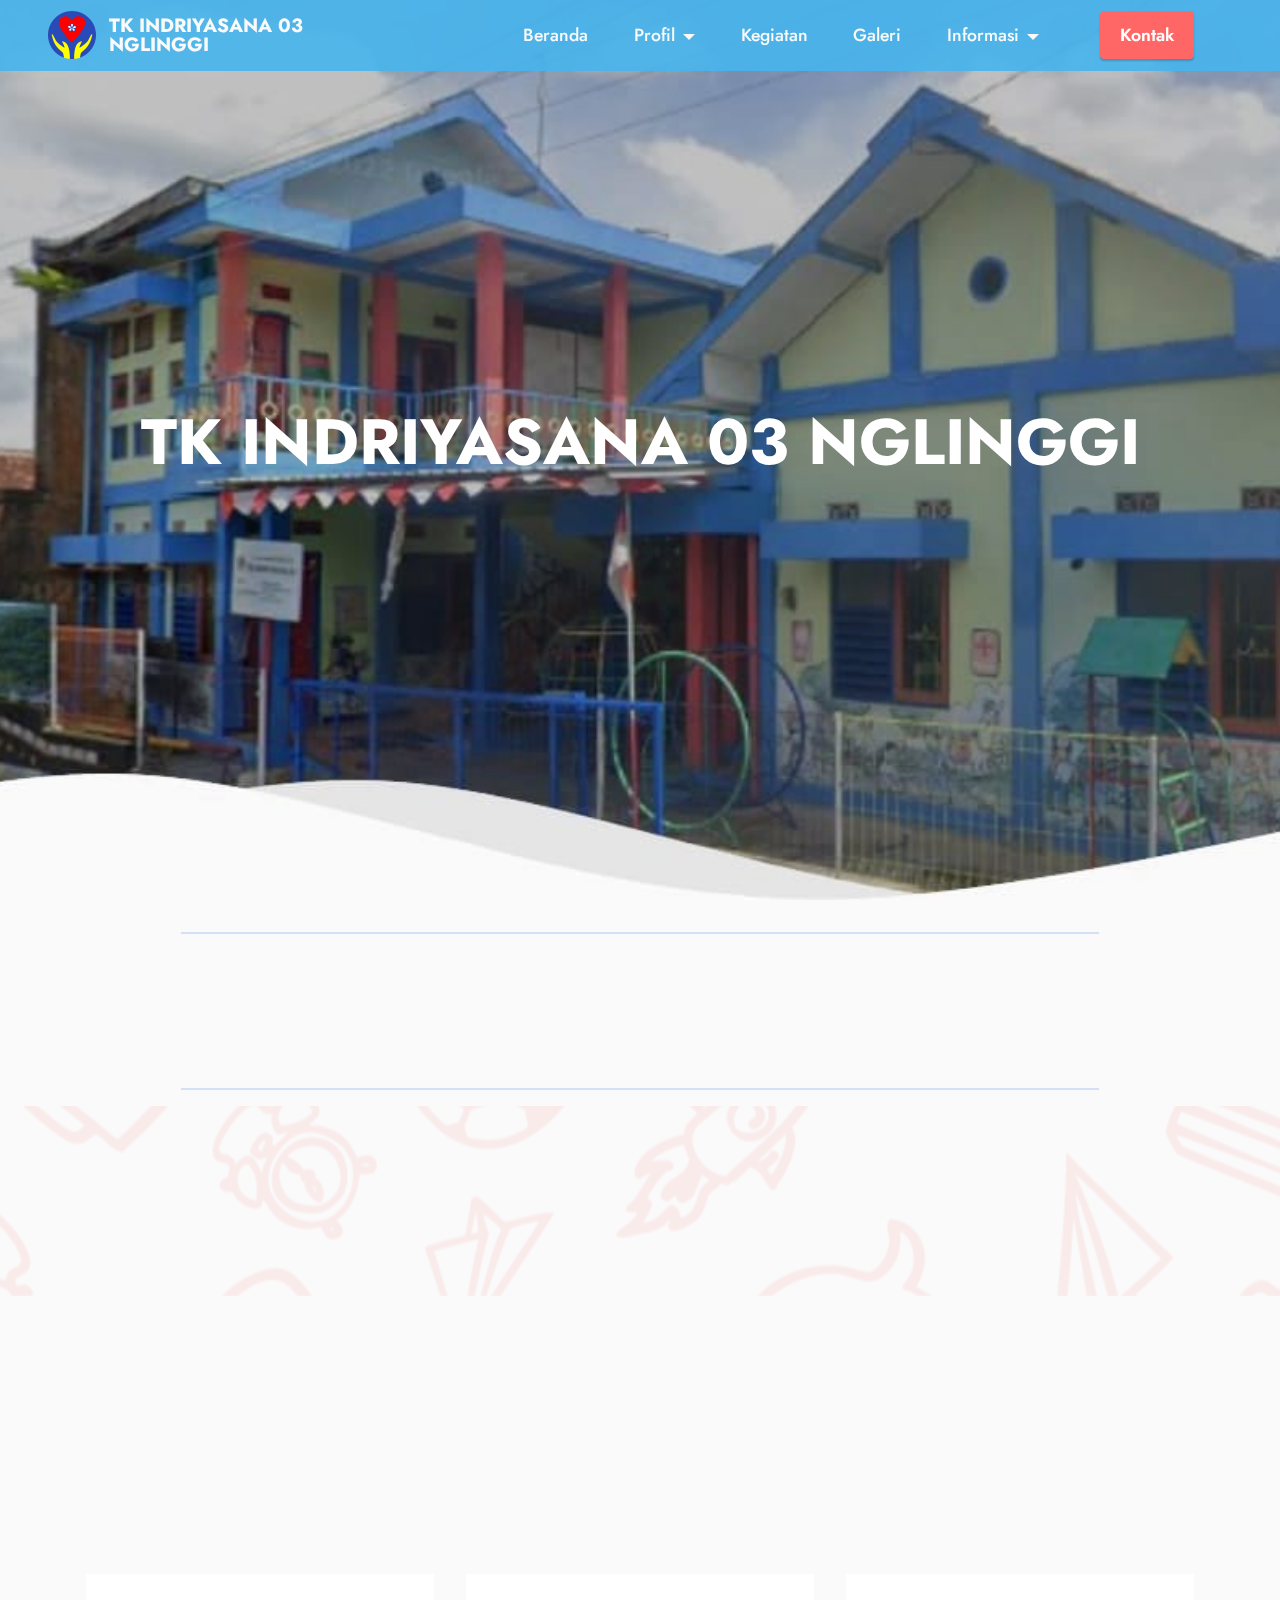
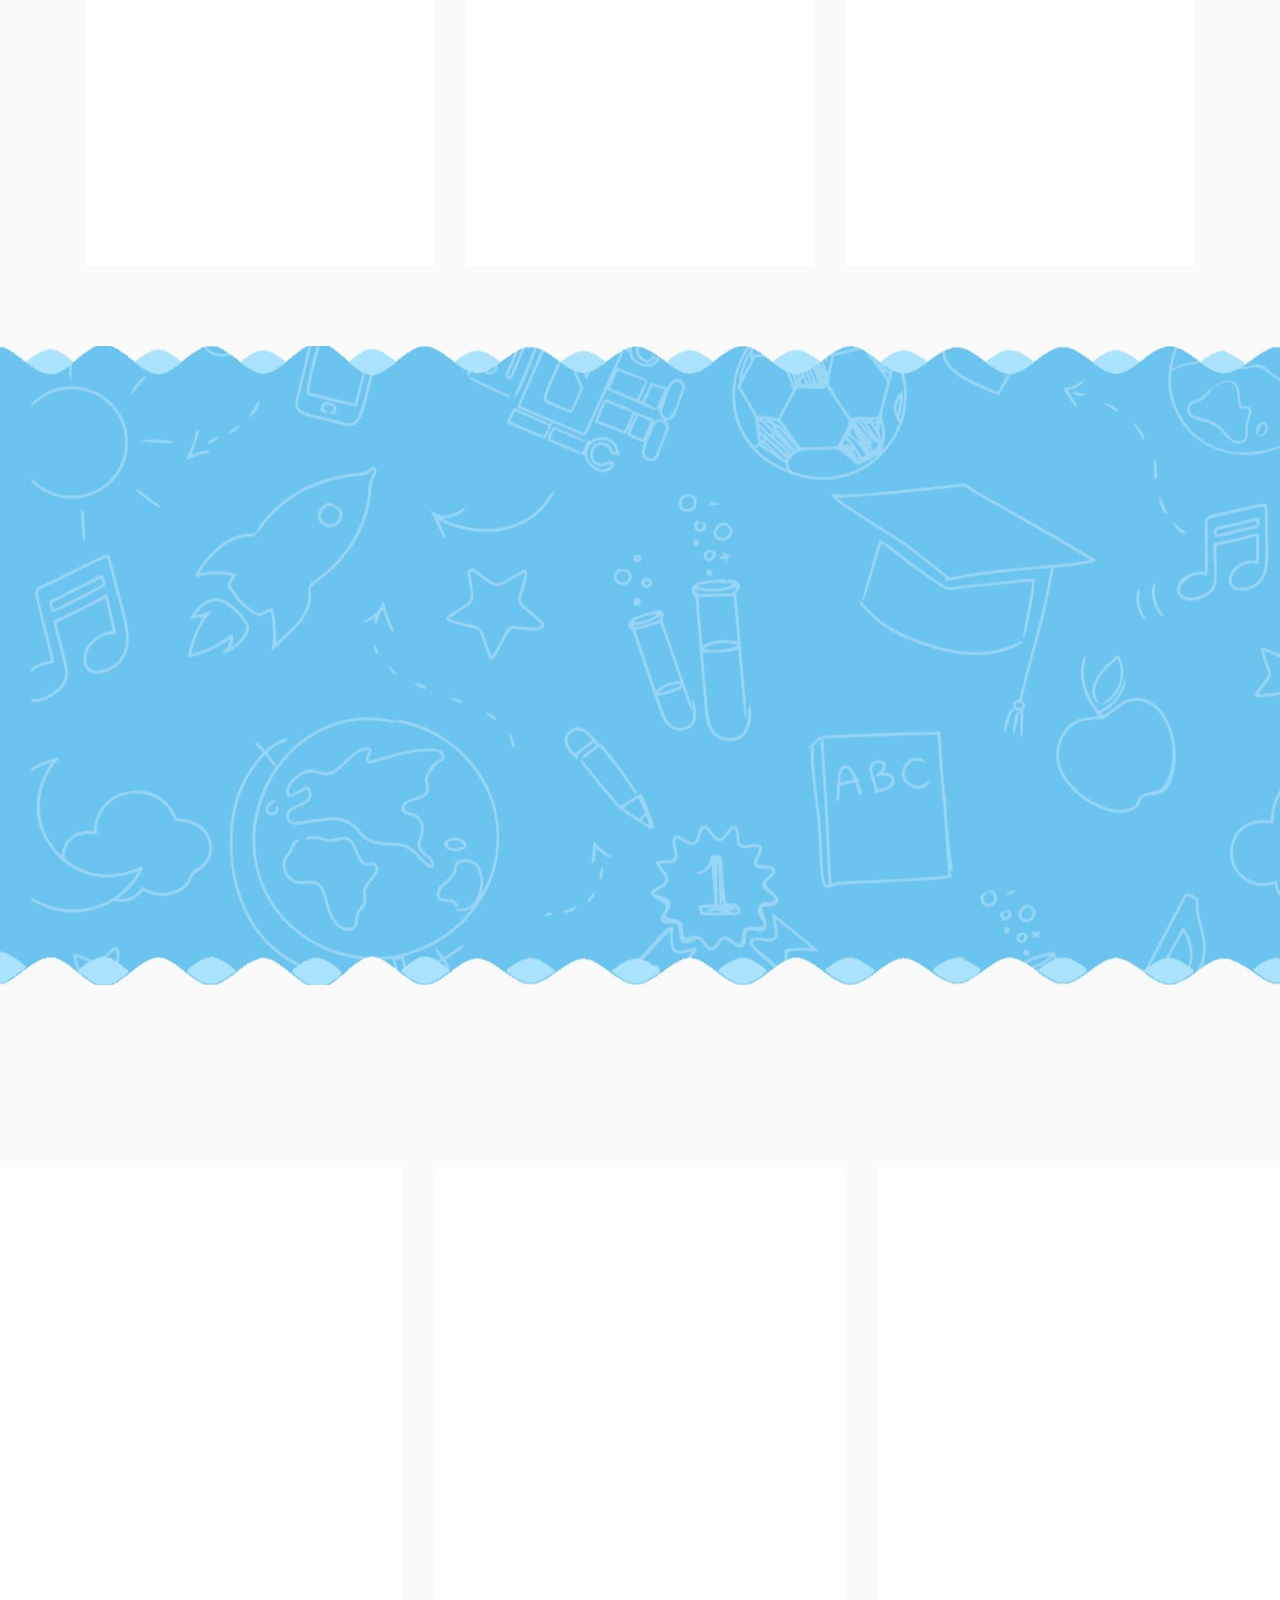
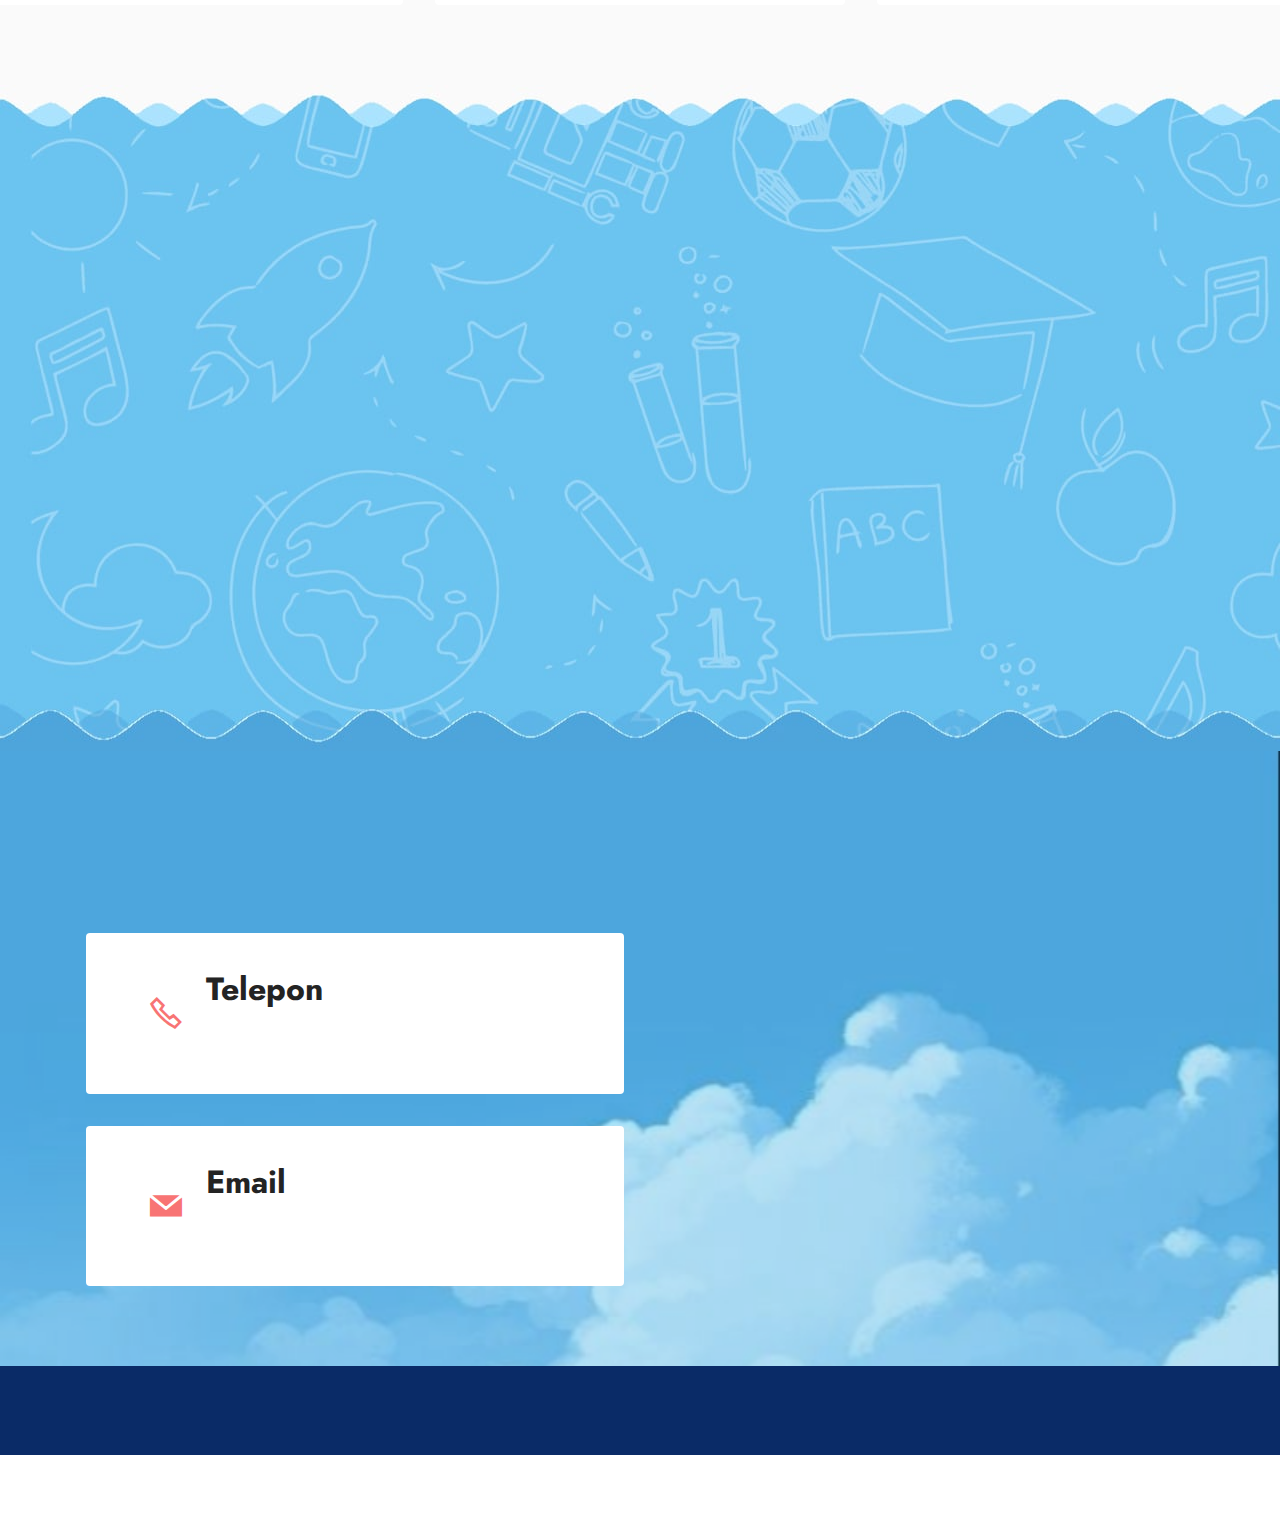
==== commit abb88a53: "create github pages" ====
--- a/index.html
+++ b/index.html
@@ -36,9 +36,9 @@
         <div class="container-fluid">
             <div class="navbar-brand">
                 <span class="navbar-logo">
-                    <a href="https://mobiri.se">
+                    
                         <img src="assets/images/channels4-profile-fotor-202404188264-96x96.png" alt="Mobirise Website Builder" style="height: 3rem;">
-                    </a>
+                    
                 </span>
                 <span class="navbar-caption-wrap"><a class="navbar-caption text-white text-primary display-7">TK INDRIYASANA 03 <br>NGLINGGI</a></span>
             </div>
@@ -51,12 +51,12 @@
                 </div>
             </button>
             <div class="collapse navbar-collapse" id="navbarSupportedContent">
-                <ul class="navbar-nav nav-dropdown" data-app-modern-menu="true"><li class="nav-item"><a class="nav-link link text-white display-4" href="index.html">Beranda</a></li><li class="nav-item dropdown"><a class="nav-link link dropdown-toggle text-white display-4" href="https://mobiri.se" data-toggle="dropdown-submenu" data-bs-toggle="dropdown" data-bs-auto-close="outside" aria-expanded="false">Profil</a><div class="dropdown-menu" aria-labelledby="dropdown-567"><a class="dropdown-item text-white display-4" href="page1.html">Sejarah</a><a class="dropdown-item text-white display-4" href="page2.html">Visi, Misi, dan Tujuan</a><a class="dropdown-item text-white display-4" href="page3.html">Struktur Organisasi</a><a class="show dropdown-item text-white display-4" href="page4.html">Data Guru</a><a class="show dropdown-item text-white display-4" href="page13.html">Identitas TK</a></div></li><li class="nav-item"><a class="nav-link link text-white text-primary display-4" href="page7.html" aria-expanded="false">Kegiatan</a></li>
+                <ul class="navbar-nav nav-dropdown" data-app-modern-menu="true"><li class="nav-item"><a class="nav-link link text-white display-4" href="index.html">Beranda</a></li><li class="nav-item dropdown"><a class="nav-link link dropdown-toggle text-white show display-4" href="https://mobiri.se" data-toggle="dropdown-submenu" data-bs-toggle="dropdown" data-bs-auto-close="outside" aria-expanded="true">Profil</a><div class="dropdown-menu show" aria-labelledby="dropdown-567" data-bs-popper="none"><a class="dropdown-item text-white display-4" href="page1.html">Sejarah</a><a class="dropdown-item text-white display-4" href="page2.html">Visi, Misi, dan Tujuan</a><a class="dropdown-item text-white display-4" href="page3.html">Struktur Organisasi</a><a class="show dropdown-item text-white display-4" href="page4.html">Data Guru</a><a class="show dropdown-item text-white display-4" href="page13.html">Identitas TK</a></div></li><li class="nav-item"><a class="nav-link link text-white text-primary display-4" href="page7.html" aria-expanded="false">Kegiatan</a></li>
                     <li class="nav-item"><a class="nav-link link text-white display-4" href="page8.html">Galeri</a></li>
                     <li class="nav-item dropdown"><a class="nav-link link dropdown-toggle text-white display-4" href="https://mobiri.se" data-toggle="dropdown-submenu" data-bs-toggle="dropdown" data-bs-auto-close="outside" aria-expanded="false">Informasi</a><div class="dropdown-menu" aria-labelledby="dropdown-361"><a class="dropdown-item text-white display-4" href="page10.html">Pengumuman</a><a class="dropdown-item text-white display-4" href="page10.html">Pendaftaran</a></div>
                     </li></ul>
                 
-                <div class="navbar-buttons mbr-section-btn"><a class="btn btn-success display-4" href="page11.html">Kontak</a></div>
+                <div class="navbar-buttons mbr-section-btn"><a class="btn btn-success display-4" href="https://mobiri.se">Kontak</a></div>
             </div>
         </div>
     </nav>
@@ -74,8 +74,7 @@
             <div class="col-12 col-lg-12">
                 <h1 class="mbr-section-title mbr-fonts-style mbr-white mb-3 display-1"><strong>TK INDRIYASANA 03 NGLINGGI</strong></h1>
                 
-                <p class="mbr-text mbr-fonts-style mbr-white display-5">
-                    Cerdas, Kreatif, dan Berakhlak Mulia</p>
+                
                 
             </div>
         </div>
@@ -134,7 +133,7 @@
 						<div class="img-wrapper mb-3">
 							<a href="page1.html"><img src="assets/images/screenshot-2024-05-29-142902-160x77.png" alt=""></a>
 						</div>
-						<h5 class="card-title mbr-fonts-style display-7"><strong>Sejarah</strong></h5>
+						<h5 class="card-title mbr-fonts-style display-7"><strong><a href="page1.html" class="text-primary">Sejarah</a></strong></h5>
 						<p class="card-text mbr-fonts-style display-7">Asal-usul berdirinya TK Indriyasana 03 Nglinggi.<br><br></p>
 					</div>
 				</div>
@@ -145,7 +144,7 @@
 						<div class="img-wrapper mb-3">
 							<a href="page2.html"><img src="assets/images/img-20230223-wa0037-160x120.jpg" alt=""></a>
 						</div>
-						<h5 class="card-title mbr-fonts-style display-7"><strong>Visi, Misi &amp; Tujuan</strong></h5>
+						<h5 class="card-title mbr-fonts-style display-7"><strong><a href="page2.html" class="text-primary">Visi, Misi &amp; Tujuan</a></strong></h5>
 						<p class="card-text mbr-fonts-style display-7">Visi, misi, dan tujuan yang menjadi pedoman kami.<br><br></p>
 					</div>
 				</div>
@@ -156,7 +155,7 @@
 						<div class="img-wrapper mb-3">
 							<a href="page4.html"><img src="assets/images/img-20231031-wa0009-160x90.jpeg" data-slide-to="3" alt=""></a>
 						</div>
-						<h5 class="card-title mbr-fonts-style display-7"><strong>Guru</strong></h5>
+						<h5 class="card-title mbr-fonts-style display-7"><strong><a href="page4.html" class="text-primary">Guru</a></strong></h5>
 						<p class="card-text mbr-fonts-style display-7">Tenaga pendidik yang profesional dan terpercaya.<br><br></p>
 					</div>
 				</div>
--- a/assets/mobirise/css/mbr-additional.css
+++ b/assets/mobirise/css/mbr-additional.css
@@ -1172,8 +1172,8 @@
   color: #ff6666;
 }
 .cid-ue9atdWoYw {
-  padding-top: 6rem;
-  padding-bottom: 6rem;
+  padding-top: 7rem;
+  padding-bottom: 7rem;
   background-image: url("../../../assets/images/whatsapp-image-2024-05-30-at-21.15.29-bb38038a-1280x666.jpg");
 }
 .cid-ue9atdWoYw .mbr-fallback-image.disabled {
@@ -3701,7 +3701,7 @@
 .cid-u93PPq3848 {
   padding-top: 6rem;
   padding-bottom: 10rem;
-  background-image: url("../../../assets/images/whatsapp-image-2024-05-30-at-21.15.29-bb38038a-1280x666.jpeg");
+  background-image: url("../../../assets/images/whatsapp-image-2024-05-30-at-16.50.02-d098d658-1280x666.jpeg");
 }
 .cid-u93PPq3848 .mbr-fallback-image.disabled {
   display: none;
@@ -4345,615 +4345,6 @@
 }
 .cid-u93Q3yw19H .mbr-section-subtitle {
   text-align: center;
-}
-.cid-ueh8bl1b59 {
-  padding-top: 30px;
-  padding-bottom: 30px;
-  background-color: #0a2b67;
-  overflow: hidden;
-}
-.cid-udGkmH6axT {
-  z-index: 1000;
-  width: 100%;
-}
-.cid-udGkmH6axT nav.navbar {
-  position: fixed;
-}
-.cid-udGkmH6axT .dropdown-item:before {
-  font-family: Moririse2 !important;
-  content: "\e966";
-  display: inline-block;
-  width: 0;
-  position: absolute;
-  left: 1rem;
-  top: 0.5rem;
-  margin-right: 0.5rem;
-  line-height: 1;
-  font-size: inherit;
-  vertical-align: middle;
-  text-align: center;
-  overflow: hidden;
-  transform: scale(0, 1);
-  transition: all 0.25s ease-in-out;
-}
-.cid-udGkmH6axT .dropdown-menu {
-  padding: 0;
-  border-radius: 4px;
-  box-shadow: 0 1px 3px 0 rgba(0, 0, 0, 0.1);
-}
-.cid-udGkmH6axT .dropdown-item {
-  border-bottom: 1px solid #e6e6e6;
-}
-.cid-udGkmH6axT .dropdown-item:hover,
-.cid-udGkmH6axT .dropdown-item:focus {
-  background: #ff6666 !important;
-  color: white !important;
-}
-.cid-udGkmH6axT .dropdown-item:hover span {
-  color: white;
-}
-.cid-udGkmH6axT .dropdown-item:first-child {
-  border-top-left-radius: 4px;
-  border-top-right-radius: 4px;
-}
-.cid-udGkmH6axT .dropdown-item:last-child {
-  border-bottom: none;
-  border-bottom-left-radius: 4px;
-  border-bottom-right-radius: 4px;
-}
-.cid-udGkmH6axT .nav-dropdown .link {
-  padding: 0 0.3em !important;
-  margin: 0.667em 1em !important;
-}
-.cid-udGkmH6axT .nav-dropdown .link.dropdown-toggle::after {
-  margin-left: 0.5rem;
-  margin-top: 0.2rem;
-}
-.cid-udGkmH6axT .nav-link {
-  position: relative;
-}
-.cid-udGkmH6axT .container {
-  display: flex;
-  margin: auto;
-  flex-wrap: nowrap;
-}
-@media (max-width: 991px) {
-  .cid-udGkmH6axT .container {
-    flex-wrap: wrap;
-  }
-}
-.cid-udGkmH6axT .container-fluid {
-  flex-wrap: nowrap;
-}
-@media (max-width: 991px) {
-  .cid-udGkmH6axT .container-fluid {
-    flex-wrap: wrap;
-  }
-}
-.cid-udGkmH6axT .iconfont-wrapper {
-  color: #000000 !important;
-  font-size: 1.5rem;
-  padding-right: 0.5rem;
-}
-.cid-udGkmH6axT .dropdown-menu,
-.cid-udGkmH6axT .navbar.opened {
-  background: #47b5ed !important;
-}
-.cid-udGkmH6axT .nav-item:focus,
-.cid-udGkmH6axT .nav-link:focus {
-  outline: none;
-}
-.cid-udGkmH6axT .dropdown .dropdown-menu .dropdown-item {
-  width: auto;
-  transition: all 0.25s ease-in-out;
-}
-.cid-udGkmH6axT .dropdown .dropdown-menu .dropdown-item::after {
-  right: 0.5rem;
-}
-.cid-udGkmH6axT .dropdown .dropdown-menu .dropdown-item .mbr-iconfont {
-  margin-right: 0.5rem;
-  vertical-align: sub;
-}
-.cid-udGkmH6axT .dropdown .dropdown-menu .dropdown-item .mbr-iconfont:before {
-  display: inline-block;
-  transform: scale(1, 1);
-  transition: all 0.25s ease-in-out;
-}
-.cid-udGkmH6axT .collapsed .dropdown-menu .dropdown-item:before {
-  display: none;
-}
-.cid-udGkmH6axT .collapsed .dropdown .dropdown-menu .dropdown-item {
-  padding: 0.235em 1.5em 0.235em 1.5em !important;
-  transition: none;
-  margin: 0 !important;
-}
-.cid-udGkmH6axT .navbar {
-  min-height: 70px;
-  transition: all 0.3s;
-  border-bottom: 1px solid transparent;
-  position: absolute;
-  background: rgba(71, 181, 237, 0.9);
-}
-.cid-udGkmH6axT .navbar.opened {
-  transition: all 0.3s;
-}
-.cid-udGkmH6axT .navbar .dropdown-item {
-  padding: 0.5rem 1.8rem;
-}
-.cid-udGkmH6axT .navbar .navbar-logo img {
-  width: auto;
-}
-.cid-udGkmH6axT .navbar .navbar-collapse {
-  justify-content: flex-end;
-  z-index: 1;
-}
-.cid-udGkmH6axT .navbar.collapsed {
-  justify-content: center;
-}
-.cid-udGkmH6axT .navbar.collapsed .nav-item .nav-link::before {
-  display: none;
-}
-.cid-udGkmH6axT .navbar.collapsed.opened .dropdown-menu {
-  top: 0;
-}
-@media (min-width: 992px) {
-  .cid-udGkmH6axT .navbar.collapsed.opened:not(.navbar-short) .navbar-collapse {
-    max-height: calc(98.5vh - 3rem);
-  }
-}
-.cid-udGkmH6axT .navbar.collapsed .dropdown-menu .dropdown-submenu {
-  left: 0 !important;
-}
-.cid-udGkmH6axT .navbar.collapsed .dropdown-menu .dropdown-item:after {
-  right: auto;
-}
-.cid-udGkmH6axT .navbar.collapsed .dropdown-menu .dropdown-toggle[data-toggle="dropdown-submenu"]:after {
-  margin-left: 0.5rem;
-  margin-top: 0.2rem;
-  border-top: 0.35em solid;
-  border-right: 0.35em solid transparent;
-  border-left: 0.35em solid transparent;
-  border-bottom: 0;
-  top: 41%;
-}
-.cid-udGkmH6axT .navbar.collapsed ul.navbar-nav li {
-  margin: auto;
-}
-.cid-udGkmH6axT .navbar.collapsed .dropdown-menu .dropdown-item {
-  padding: 0.25rem 1.5rem;
-  text-align: center;
-}
-.cid-udGkmH6axT .navbar.collapsed .icons-menu {
-  padding-left: 0;
-  padding-right: 0;
-  padding-top: 0.5rem;
-  padding-bottom: 0.5rem;
-}
-@media (max-width: 991px) {
-  .cid-udGkmH6axT .navbar .nav-item .nav-link::before {
-    display: none;
-  }
-  .cid-udGkmH6axT .navbar.opened .dropdown-menu {
-    top: 0;
-  }
-  .cid-udGkmH6axT .navbar .dropdown-menu .dropdown-submenu {
-    left: 0 !important;
-  }
-  .cid-udGkmH6axT .navbar .dropdown-menu .dropdown-item:after {
-    right: auto;
-  }
-  .cid-udGkmH6axT .navbar .dropdown-menu .dropdown-toggle[data-toggle="dropdown-submenu"]:after {
-    margin-left: 0.5rem;
-    margin-top: 0.2rem;
-    border-top: 0.35em solid;
-    border-right: 0.35em solid transparent;
-    border-left: 0.35em solid transparent;
-    border-bottom: 0;
-    top: 40%;
-  }
-  .cid-udGkmH6axT .navbar .navbar-logo img {
-    height: 3rem !important;
-  }
-  .cid-udGkmH6axT .navbar ul.navbar-nav li {
-    margin: auto;
-  }
-  .cid-udGkmH6axT .navbar .dropdown-menu .dropdown-item {
-    padding: 0.25rem 1.5rem !important;
-    text-align: center;
-  }
-  .cid-udGkmH6axT .navbar .navbar-brand {
-    flex-shrink: initial;
-    flex-basis: auto;
-    word-break: break-word;
-    padding-right: 2rem;
-  }
-  .cid-udGkmH6axT .navbar .navbar-toggler {
-    flex-basis: auto;
-  }
-  .cid-udGkmH6axT .navbar .icons-menu {
-    padding-left: 0;
-    padding-top: 0.5rem;
-    padding-bottom: 0.5rem;
-  }
-}
-@media (max-width: 991px) and (max-width: 767px) {
-  .cid-udGkmH6axT .navbar .navbar-brand {
-    width: calc(100% - 31px);
-  }
-}
-.cid-udGkmH6axT .navbar.navbar-short {
-  min-height: 60px;
-}
-.cid-udGkmH6axT .navbar.navbar-short .navbar-logo img {
-  height: 2.5rem !important;
-}
-.cid-udGkmH6axT .navbar.navbar-short .navbar-brand {
-  min-height: 60px;
-  padding: 0;
-}
-.cid-udGkmH6axT .navbar-brand {
-  min-height: 70px;
-  flex-shrink: 0;
-  align-items: center;
-  margin-right: 0;
-  padding: 10px 0;
-  transition: all 0.3s;
-  word-break: break-word;
-  z-index: 1;
-}
-.cid-udGkmH6axT .navbar-brand .navbar-caption {
-  line-height: inherit !important;
-}
-.cid-udGkmH6axT .navbar-brand .navbar-logo a {
-  outline: none;
-}
-.cid-udGkmH6axT .dropdown-item.active,
-.cid-udGkmH6axT .dropdown-item:active {
-  background-color: transparent;
-}
-.cid-udGkmH6axT .navbar-expand-lg .navbar-nav .nav-link {
-  padding: 0;
-}
-.cid-udGkmH6axT .nav-dropdown .link.dropdown-toggle {
-  margin-right: 1.667em;
-}
-.cid-udGkmH6axT .nav-dropdown .link.dropdown-toggle[aria-expanded="true"] {
-  margin-right: 0;
-  padding: 0.667em 1.667em;
-}
-.cid-udGkmH6axT .navbar.navbar-expand-lg .dropdown .dropdown-menu {
-  background: #47b5ed;
-}
-.cid-udGkmH6axT .navbar.navbar-expand-lg .dropdown .dropdown-menu .dropdown-submenu {
-  margin: 0;
-  left: 100%;
-}
-.cid-udGkmH6axT .navbar .dropdown.open > .dropdown-menu {
-  display: block;
-}
-.cid-udGkmH6axT ul.navbar-nav {
-  flex-wrap: wrap;
-}
-.cid-udGkmH6axT .navbar-buttons {
-  text-align: center;
-  min-width: 170px;
-}
-.cid-udGkmH6axT button.navbar-toggler {
-  outline: none;
-  width: 31px;
-  height: 20px;
-  cursor: pointer;
-  transition: all 0.2s;
-  position: relative;
-  align-self: center;
-}
-.cid-udGkmH6axT button.navbar-toggler .hamburger span {
-  position: absolute;
-  right: 0;
-  width: 30px;
-  height: 2px;
-  border-right: 5px;
-  background-color: #232323;
-}
-.cid-udGkmH6axT button.navbar-toggler .hamburger span:nth-child(1) {
-  top: 0;
-  transition: all 0.2s;
-}
-.cid-udGkmH6axT button.navbar-toggler .hamburger span:nth-child(2) {
-  top: 8px;
-  transition: all 0.15s;
-}
-.cid-udGkmH6axT button.navbar-toggler .hamburger span:nth-child(3) {
-  top: 8px;
-  transition: all 0.15s;
-}
-.cid-udGkmH6axT button.navbar-toggler .hamburger span:nth-child(4) {
-  top: 16px;
-  transition: all 0.2s;
-}
-.cid-udGkmH6axT nav.opened .hamburger span:nth-child(1) {
-  top: 8px;
-  width: 0;
-  opacity: 0;
-  right: 50%;
-  transition: all 0.2s;
-}
-.cid-udGkmH6axT nav.opened .hamburger span:nth-child(2) {
-  transform: rotate(45deg);
-  transition: all 0.25s;
-}
-.cid-udGkmH6axT nav.opened .hamburger span:nth-child(3) {
-  transform: rotate(-45deg);
-  transition: all 0.25s;
-}
-.cid-udGkmH6axT nav.opened .hamburger span:nth-child(4) {
-  top: 8px;
-  width: 0;
-  opacity: 0;
-  right: 50%;
-  transition: all 0.2s;
-}
-.cid-udGkmH6axT .navbar-dropdown {
-  padding: 0 1rem;
-  position: fixed;
-}
-.cid-udGkmH6axT a.nav-link {
-  display: flex;
-  align-items: center;
-  justify-content: center;
-}
-.cid-udGkmH6axT .icons-menu {
-  flex-wrap: nowrap;
-  display: flex;
-  justify-content: center;
-  padding-left: 1rem;
-  padding-right: 1rem;
-  padding-top: 0.3rem;
-  text-align: center;
-}
-@media screen and (-ms-high-contrast: active), (-ms-high-contrast: none) {
-  .cid-udGkmH6axT .navbar {
-    height: 70px;
-  }
-  .cid-udGkmH6axT .navbar.opened {
-    height: auto;
-  }
-  .cid-udGkmH6axT .nav-item .nav-link:hover::before {
-    width: 175%;
-    max-width: calc(100% + 2rem);
-    left: -1rem;
-  }
-}
-.cid-ubvyGdQhT8 {
-  padding-top: 7rem;
-  padding-bottom: 0rem;
-  background-image: url("../../../assets/images/untitled8-20240502103403-2000x2001.png");
-}
-.cid-ubvyGdQhT8 .mbr-fallback-image.disabled {
-  display: none;
-}
-.cid-ubvyGdQhT8 .mbr-fallback-image {
-  display: block;
-  background-size: cover;
-  background-position: center center;
-  width: 100%;
-  height: 100%;
-  position: absolute;
-  top: 0;
-}
-.cid-ubvyGdQhT8 .mbr-text,
-.cid-ubvyGdQhT8 .mbr-section-btn {
-  color: #232323;
-}
-.cid-ubvyGdQhT8 .card-title,
-.cid-ubvyGdQhT8 .card-box {
-  color: #ffffff;
-}
-.cid-ubvyGdQhT8 .mbr-text,
-.cid-ubvyGdQhT8 .link-wrap {
-  color: #ffffff;
-}
-.cid-u93Y3MJwde {
-  padding-top: 6rem;
-  padding-bottom: 10rem;
-  background-color: #fafafa;
-}
-.cid-u93Y3MJwde .mbr-fallback-image.disabled {
-  display: none;
-}
-.cid-u93Y3MJwde .mbr-fallback-image {
-  display: block;
-  background-size: cover;
-  background-position: center center;
-  width: 100%;
-  height: 100%;
-  position: absolute;
-  top: 0;
-}
-.cid-u93Y3MJwde .item:not(:nth-last-child(1)) {
-  margin-bottom: 2rem;
-}
-.cid-u93Y3MJwde .item-wrapper {
-  background-color: #ffffff;
-  border-radius: 4px;
-}
-.cid-u93Y3MJwde .image-wrapper img {
-  width: 100%;
-  object-fit: cover;
-}
-.cid-u93Y3MJwde .social-row .soc-item {
-  display: inline-block;
-  text-align: center;
-  border-radius: 50%;
-  margin-right: 0.6rem;
-  margin-bottom: 1rem;
-  padding: 0.5rem;
-  border: 2px solid #6592e6;
-  transition: all 0.3s;
-}
-.cid-u93Y3MJwde .social-row .soc-item .mbr-iconfont {
-  display: flex;
-  justify-content: center;
-  align-content: center;
-  color: #6592e6;
-  font-size: 1.5rem;
-  transition: all 0.3s;
-}
-.cid-u93Y3MJwde .social-row .soc-item:hover {
-  background-color: #6592e6;
-}
-.cid-u93Y3MJwde .social-row .soc-item:hover .mbr-iconfont {
-  color: #ffffff;
-}
-@media (max-width: 767px) {
-  .cid-u93Y3MJwde .card-box {
-    padding: 1rem;
-  }
-}
-@media (min-width: 768px) {
-  .cid-u93Y3MJwde .card-box {
-    padding-right: 2rem;
-  }
-}
-@media (min-width: 992px) {
-  .cid-u93Y3MJwde .card-box {
-    padding-left: 2rem;
-    padding-right: 4rem;
-  }
-}
-.cid-udVuRLAmZs {
-  padding-top: 1rem;
-  padding-bottom: 1rem;
-  background-color: #ffb562;
-}
-.cid-udVuRLAmZs .mbr-fallback-image.disabled {
-  display: none;
-}
-.cid-udVuRLAmZs .mbr-fallback-image {
-  display: block;
-  background-size: cover;
-  background-position: center center;
-  width: 100%;
-  height: 100%;
-  position: absolute;
-  top: 0;
-}
-.cid-udVuRLAmZs .bg-instagram {
-  background: #f00075;
-  color: #ffffff;
-}
-.cid-udVuRLAmZs .bg-instagram:hover {
-  background: #bd005c;
-}
-.cid-udVuRLAmZs .bg-youtube {
-  background: #ff0000;
-  color: #ffffff;
-}
-.cid-udVuRLAmZs .bg-youtube:hover {
-  background: #cc0000;
-}
-.cid-udVuRLAmZs .iconfont-wrapper {
-  display: inline-block;
-  font-size: 32px;
-  border-radius: 50%;
-  width: 72px;
-  height: 72px;
-  line-height: 72px;
-  text-align: center;
-  transition: all 0.3s ease-in-out;
-}
-.cid-udVuRLAmZs [class^="socicon-"]:before,
-.cid-udVuRLAmZs [class*=" socicon-"]:before {
-  line-height: 55px;
-  padding: .6rem;
-}
-.cid-udVuRLAmZs .mbr-section-title,
-.cid-udVuRLAmZs .social-list {
-  color: #ffffff;
-}
-.cid-udVuSgfOuU {
-  padding-top: 5rem;
-  padding-bottom: 5rem;
-  background-image: url("../../../assets/images/untitled13-20240527062322-2000x2000.png");
-}
-.cid-udVuSgfOuU .mbr-fallback-image.disabled {
-  display: none;
-}
-.cid-udVuSgfOuU .mbr-fallback-image {
-  display: block;
-  background-size: cover;
-  background-position: center center;
-  width: 100%;
-  height: 100%;
-  position: absolute;
-  top: 0;
-}
-@media (max-width: 767px) {
-  .cid-udVuSgfOuU .row {
-    flex-direction: column-reverse;
-  }
-  .cid-udVuSgfOuU .row .map-wrapper {
-    margin-bottom: 2rem;
-  }
-}
-.cid-udVuSgfOuU .google-map {
-  height: 100%;
-  position: relative;
-}
-.cid-udVuSgfOuU .google-map iframe {
-  height: 100%;
-  width: 100%;
-}
-.cid-udVuSgfOuU .google-map [data-state-details] {
-  color: #6b6763;
-  height: 1.5em;
-  margin-top: -0.75em;
-  padding-left: 1.25rem;
-  padding-right: 1.25rem;
-  position: absolute;
-  text-align: center;
-  top: 50%;
-  width: 100%;
-}
-.cid-udVuSgfOuU .google-map[data-state] {
-  background: #e9e5dc;
-}
-.cid-udVuSgfOuU .google-map[data-state="loading"] [data-state-details] {
-  display: none;
-}
-.cid-udVuSgfOuU .image-wrapper {
-  display: flex;
-  align-items: center;
-}
-.cid-udVuSgfOuU .card-wrapper {
-  display: flex;
-  border-radius: 4px;
-  background: #ffffff;
-}
-.cid-udVuSgfOuU .card-wrapper:not(:nth-last-child(1)) {
-  margin-bottom: 2rem;
-}
-@media (max-width: 991px) {
-  .cid-udVuSgfOuU .card-wrapper {
-    padding: 1rem 2rem;
-  }
-}
-@media (min-width: 992px) {
-  .cid-udVuSgfOuU .card-wrapper {
-    padding: 2rem 4rem;
-  }
-}
-.cid-udVuSgfOuU .mbr-iconfont {
-  font-size: 2rem;
-  padding-right: 1.5rem;
-  color: #ff6666;
-}
-.cid-udVuSgfOuU P {
-  color: #8caff0;
-  text-align: left;
-}
-.cid-udVuSgfOuU .mbr-section-title {
-  color: #ffffff;
 }
 .cid-ueh8bl1b59 {
   padding-top: 30px;
@@ -8353,608 +7744,6 @@
     left: -1rem;
   }
 }
-.cid-udGEMNEg0o {
-  padding-top: 7rem;
-  padding-bottom: 0rem;
-  background-image: url("../../../assets/images/untitled3-20240527104530-2000x1983.png");
-}
-.cid-udGEMNEg0o .mbr-fallback-image.disabled {
-  display: none;
-}
-.cid-udGEMNEg0o .mbr-fallback-image {
-  display: block;
-  background-size: cover;
-  background-position: center center;
-  width: 100%;
-  height: 100%;
-  position: absolute;
-  top: 0;
-}
-.cid-udGEMNEg0o .mbr-text,
-.cid-udGEMNEg0o .mbr-section-btn {
-  color: #232323;
-}
-.cid-udGEMNEg0o .card-title,
-.cid-udGEMNEg0o .card-box {
-  color: #ffffff;
-}
-.cid-udGEMNEg0o .mbr-text,
-.cid-udGEMNEg0o .link-wrap {
-  color: #ffffff;
-}
-.cid-udWqQWDQfH {
-  padding-top: 4rem;
-  padding-bottom: 6rem;
-  background-color: #f9f2ed;
-}
-.cid-udWqQWDQfH img,
-.cid-udWqQWDQfH .item-img {
-  width: 100%;
-  height: 100%;
-  height: 300px;
-  object-fit: cover;
-}
-.cid-udWqQWDQfH .item:focus,
-.cid-udWqQWDQfH span:focus {
-  outline: none;
-}
-.cid-udWqQWDQfH .item {
-  cursor: pointer;
-  margin-bottom: 2rem;
-  position: relative;
-}
-.cid-udWqQWDQfH .item-wrapper {
-  position: unset;
-  border-radius: 4px;
-  background: #ffffff;
-  height: 100%;
-  display: flex;
-  flex-flow: column nowrap;
-}
-@media (min-width: 992px) {
-  .cid-udWqQWDQfH .item-wrapper .item-content {
-    padding: 2rem 2rem 0;
-  }
-  .cid-udWqQWDQfH .item-wrapper .item-footer {
-    padding: 0 2rem 2rem;
-  }
-}
-@media (max-width: 991px) {
-  .cid-udWqQWDQfH .item-wrapper .item-content {
-    padding: 1rem 1rem 0;
-  }
-  .cid-udWqQWDQfH .item-wrapper .item-footer {
-    padding: 0 1rem 1rem;
-  }
-}
-.cid-udWqQWDQfH .mbr-section-btn {
-  margin-top: auto !important;
-}
-.cid-udWqQWDQfH .mbr-section-title {
-  color: #f87474;
-}
-.cid-udWqQWDQfH .mbr-text,
-.cid-udWqQWDQfH .mbr-section-btn {
-  text-align: left;
-}
-.cid-udWqQWDQfH .item-title {
-  text-align: center;
-}
-.cid-udWqQWDQfH .item-subtitle {
-  text-align: left;
-}
-.cid-udVwdeJXiP {
-  padding-top: 1rem;
-  padding-bottom: 1rem;
-  background-color: #ffb562;
-}
-.cid-udVwdeJXiP .mbr-fallback-image.disabled {
-  display: none;
-}
-.cid-udVwdeJXiP .mbr-fallback-image {
-  display: block;
-  background-size: cover;
-  background-position: center center;
-  width: 100%;
-  height: 100%;
-  position: absolute;
-  top: 0;
-}
-.cid-udVwdeJXiP .bg-instagram {
-  background: #f00075;
-  color: #ffffff;
-}
-.cid-udVwdeJXiP .bg-instagram:hover {
-  background: #bd005c;
-}
-.cid-udVwdeJXiP .bg-youtube {
-  background: #ff0000;
-  color: #ffffff;
-}
-.cid-udVwdeJXiP .bg-youtube:hover {
-  background: #cc0000;
-}
-.cid-udVwdeJXiP .iconfont-wrapper {
-  display: inline-block;
-  font-size: 32px;
-  border-radius: 50%;
-  width: 72px;
-  height: 72px;
-  line-height: 72px;
-  text-align: center;
-  transition: all 0.3s ease-in-out;
-}
-.cid-udVwdeJXiP [class^="socicon-"]:before,
-.cid-udVwdeJXiP [class*=" socicon-"]:before {
-  line-height: 55px;
-  padding: .6rem;
-}
-.cid-udVwdeJXiP .mbr-section-title,
-.cid-udVwdeJXiP .social-list {
-  color: #ffffff;
-}
-.cid-udVwdJn9cx {
-  padding-top: 5rem;
-  padding-bottom: 5rem;
-  background-image: url("../../../assets/images/untitled13-20240527062322-2000x2000.png");
-}
-.cid-udVwdJn9cx .mbr-fallback-image.disabled {
-  display: none;
-}
-.cid-udVwdJn9cx .mbr-fallback-image {
-  display: block;
-  background-size: cover;
-  background-position: center center;
-  width: 100%;
-  height: 100%;
-  position: absolute;
-  top: 0;
-}
-@media (max-width: 767px) {
-  .cid-udVwdJn9cx .row {
-    flex-direction: column-reverse;
-  }
-  .cid-udVwdJn9cx .row .map-wrapper {
-    margin-bottom: 2rem;
-  }
-}
-.cid-udVwdJn9cx .google-map {
-  height: 100%;
-  position: relative;
-}
-.cid-udVwdJn9cx .google-map iframe {
-  height: 100%;
-  width: 100%;
-}
-.cid-udVwdJn9cx .google-map [data-state-details] {
-  color: #6b6763;
-  height: 1.5em;
-  margin-top: -0.75em;
-  padding-left: 1.25rem;
-  padding-right: 1.25rem;
-  position: absolute;
-  text-align: center;
-  top: 50%;
-  width: 100%;
-}
-.cid-udVwdJn9cx .google-map[data-state] {
-  background: #e9e5dc;
-}
-.cid-udVwdJn9cx .google-map[data-state="loading"] [data-state-details] {
-  display: none;
-}
-.cid-udVwdJn9cx .image-wrapper {
-  display: flex;
-  align-items: center;
-}
-.cid-udVwdJn9cx .card-wrapper {
-  display: flex;
-  border-radius: 4px;
-  background: #ffffff;
-}
-.cid-udVwdJn9cx .card-wrapper:not(:nth-last-child(1)) {
-  margin-bottom: 2rem;
-}
-@media (max-width: 991px) {
-  .cid-udVwdJn9cx .card-wrapper {
-    padding: 1rem 2rem;
-  }
-}
-@media (min-width: 992px) {
-  .cid-udVwdJn9cx .card-wrapper {
-    padding: 2rem 4rem;
-  }
-}
-.cid-udVwdJn9cx .mbr-iconfont {
-  font-size: 2rem;
-  padding-right: 1.5rem;
-  color: #ff6666;
-}
-.cid-udVwdJn9cx P {
-  color: #8caff0;
-  text-align: left;
-}
-.cid-udVwdJn9cx .mbr-section-title {
-  color: #ffffff;
-}
-.cid-ueh8bl1b59 {
-  padding-top: 30px;
-  padding-bottom: 30px;
-  background-color: #0a2b67;
-  overflow: hidden;
-}
-.cid-udGkmH6axT {
-  z-index: 1000;
-  width: 100%;
-}
-.cid-udGkmH6axT nav.navbar {
-  position: fixed;
-}
-.cid-udGkmH6axT .dropdown-item:before {
-  font-family: Moririse2 !important;
-  content: "\e966";
-  display: inline-block;
-  width: 0;
-  position: absolute;
-  left: 1rem;
-  top: 0.5rem;
-  margin-right: 0.5rem;
-  line-height: 1;
-  font-size: inherit;
-  vertical-align: middle;
-  text-align: center;
-  overflow: hidden;
-  transform: scale(0, 1);
-  transition: all 0.25s ease-in-out;
-}
-.cid-udGkmH6axT .dropdown-menu {
-  padding: 0;
-  border-radius: 4px;
-  box-shadow: 0 1px 3px 0 rgba(0, 0, 0, 0.1);
-}
-.cid-udGkmH6axT .dropdown-item {
-  border-bottom: 1px solid #e6e6e6;
-}
-.cid-udGkmH6axT .dropdown-item:hover,
-.cid-udGkmH6axT .dropdown-item:focus {
-  background: #ff6666 !important;
-  color: white !important;
-}
-.cid-udGkmH6axT .dropdown-item:hover span {
-  color: white;
-}
-.cid-udGkmH6axT .dropdown-item:first-child {
-  border-top-left-radius: 4px;
-  border-top-right-radius: 4px;
-}
-.cid-udGkmH6axT .dropdown-item:last-child {
-  border-bottom: none;
-  border-bottom-left-radius: 4px;
-  border-bottom-right-radius: 4px;
-}
-.cid-udGkmH6axT .nav-dropdown .link {
-  padding: 0 0.3em !important;
-  margin: 0.667em 1em !important;
-}
-.cid-udGkmH6axT .nav-dropdown .link.dropdown-toggle::after {
-  margin-left: 0.5rem;
-  margin-top: 0.2rem;
-}
-.cid-udGkmH6axT .nav-link {
-  position: relative;
-}
-.cid-udGkmH6axT .container {
-  display: flex;
-  margin: auto;
-  flex-wrap: nowrap;
-}
-@media (max-width: 991px) {
-  .cid-udGkmH6axT .container {
-    flex-wrap: wrap;
-  }
-}
-.cid-udGkmH6axT .container-fluid {
-  flex-wrap: nowrap;
-}
-@media (max-width: 991px) {
-  .cid-udGkmH6axT .container-fluid {
-    flex-wrap: wrap;
-  }
-}
-.cid-udGkmH6axT .iconfont-wrapper {
-  color: #000000 !important;
-  font-size: 1.5rem;
-  padding-right: 0.5rem;
-}
-.cid-udGkmH6axT .dropdown-menu,
-.cid-udGkmH6axT .navbar.opened {
-  background: #47b5ed !important;
-}
-.cid-udGkmH6axT .nav-item:focus,
-.cid-udGkmH6axT .nav-link:focus {
-  outline: none;
-}
-.cid-udGkmH6axT .dropdown .dropdown-menu .dropdown-item {
-  width: auto;
-  transition: all 0.25s ease-in-out;
-}
-.cid-udGkmH6axT .dropdown .dropdown-menu .dropdown-item::after {
-  right: 0.5rem;
-}
-.cid-udGkmH6axT .dropdown .dropdown-menu .dropdown-item .mbr-iconfont {
-  margin-right: 0.5rem;
-  vertical-align: sub;
-}
-.cid-udGkmH6axT .dropdown .dropdown-menu .dropdown-item .mbr-iconfont:before {
-  display: inline-block;
-  transform: scale(1, 1);
-  transition: all 0.25s ease-in-out;
-}
-.cid-udGkmH6axT .collapsed .dropdown-menu .dropdown-item:before {
-  display: none;
-}
-.cid-udGkmH6axT .collapsed .dropdown .dropdown-menu .dropdown-item {
-  padding: 0.235em 1.5em 0.235em 1.5em !important;
-  transition: none;
-  margin: 0 !important;
-}
-.cid-udGkmH6axT .navbar {
-  min-height: 70px;
-  transition: all 0.3s;
-  border-bottom: 1px solid transparent;
-  position: absolute;
-  background: rgba(71, 181, 237, 0.9);
-}
-.cid-udGkmH6axT .navbar.opened {
-  transition: all 0.3s;
-}
-.cid-udGkmH6axT .navbar .dropdown-item {
-  padding: 0.5rem 1.8rem;
-}
-.cid-udGkmH6axT .navbar .navbar-logo img {
-  width: auto;
-}
-.cid-udGkmH6axT .navbar .navbar-collapse {
-  justify-content: flex-end;
-  z-index: 1;
-}
-.cid-udGkmH6axT .navbar.collapsed {
-  justify-content: center;
-}
-.cid-udGkmH6axT .navbar.collapsed .nav-item .nav-link::before {
-  display: none;
-}
-.cid-udGkmH6axT .navbar.collapsed.opened .dropdown-menu {
-  top: 0;
-}
-@media (min-width: 992px) {
-  .cid-udGkmH6axT .navbar.collapsed.opened:not(.navbar-short) .navbar-collapse {
-    max-height: calc(98.5vh - 3rem);
-  }
-}
-.cid-udGkmH6axT .navbar.collapsed .dropdown-menu .dropdown-submenu {
-  left: 0 !important;
-}
-.cid-udGkmH6axT .navbar.collapsed .dropdown-menu .dropdown-item:after {
-  right: auto;
-}
-.cid-udGkmH6axT .navbar.collapsed .dropdown-menu .dropdown-toggle[data-toggle="dropdown-submenu"]:after {
-  margin-left: 0.5rem;
-  margin-top: 0.2rem;
-  border-top: 0.35em solid;
-  border-right: 0.35em solid transparent;
-  border-left: 0.35em solid transparent;
-  border-bottom: 0;
-  top: 41%;
-}
-.cid-udGkmH6axT .navbar.collapsed ul.navbar-nav li {
-  margin: auto;
-}
-.cid-udGkmH6axT .navbar.collapsed .dropdown-menu .dropdown-item {
-  padding: 0.25rem 1.5rem;
-  text-align: center;
-}
-.cid-udGkmH6axT .navbar.collapsed .icons-menu {
-  padding-left: 0;
-  padding-right: 0;
-  padding-top: 0.5rem;
-  padding-bottom: 0.5rem;
-}
-@media (max-width: 991px) {
-  .cid-udGkmH6axT .navbar .nav-item .nav-link::before {
-    display: none;
-  }
-  .cid-udGkmH6axT .navbar.opened .dropdown-menu {
-    top: 0;
-  }
-  .cid-udGkmH6axT .navbar .dropdown-menu .dropdown-submenu {
-    left: 0 !important;
-  }
-  .cid-udGkmH6axT .navbar .dropdown-menu .dropdown-item:after {
-    right: auto;
-  }
-  .cid-udGkmH6axT .navbar .dropdown-menu .dropdown-toggle[data-toggle="dropdown-submenu"]:after {
-    margin-left: 0.5rem;
-    margin-top: 0.2rem;
-    border-top: 0.35em solid;
-    border-right: 0.35em solid transparent;
-    border-left: 0.35em solid transparent;
-    border-bottom: 0;
-    top: 40%;
-  }
-  .cid-udGkmH6axT .navbar .navbar-logo img {
-    height: 3rem !important;
-  }
-  .cid-udGkmH6axT .navbar ul.navbar-nav li {
-    margin: auto;
-  }
-  .cid-udGkmH6axT .navbar .dropdown-menu .dropdown-item {
-    padding: 0.25rem 1.5rem !important;
-    text-align: center;
-  }
-  .cid-udGkmH6axT .navbar .navbar-brand {
-    flex-shrink: initial;
-    flex-basis: auto;
-    word-break: break-word;
-    padding-right: 2rem;
-  }
-  .cid-udGkmH6axT .navbar .navbar-toggler {
-    flex-basis: auto;
-  }
-  .cid-udGkmH6axT .navbar .icons-menu {
-    padding-left: 0;
-    padding-top: 0.5rem;
-    padding-bottom: 0.5rem;
-  }
-}
-@media (max-width: 991px) and (max-width: 767px) {
-  .cid-udGkmH6axT .navbar .navbar-brand {
-    width: calc(100% - 31px);
-  }
-}
-.cid-udGkmH6axT .navbar.navbar-short {
-  min-height: 60px;
-}
-.cid-udGkmH6axT .navbar.navbar-short .navbar-logo img {
-  height: 2.5rem !important;
-}
-.cid-udGkmH6axT .navbar.navbar-short .navbar-brand {
-  min-height: 60px;
-  padding: 0;
-}
-.cid-udGkmH6axT .navbar-brand {
-  min-height: 70px;
-  flex-shrink: 0;
-  align-items: center;
-  margin-right: 0;
-  padding: 10px 0;
-  transition: all 0.3s;
-  word-break: break-word;
-  z-index: 1;
-}
-.cid-udGkmH6axT .navbar-brand .navbar-caption {
-  line-height: inherit !important;
-}
-.cid-udGkmH6axT .navbar-brand .navbar-logo a {
-  outline: none;
-}
-.cid-udGkmH6axT .dropdown-item.active,
-.cid-udGkmH6axT .dropdown-item:active {
-  background-color: transparent;
-}
-.cid-udGkmH6axT .navbar-expand-lg .navbar-nav .nav-link {
-  padding: 0;
-}
-.cid-udGkmH6axT .nav-dropdown .link.dropdown-toggle {
-  margin-right: 1.667em;
-}
-.cid-udGkmH6axT .nav-dropdown .link.dropdown-toggle[aria-expanded="true"] {
-  margin-right: 0;
-  padding: 0.667em 1.667em;
-}
-.cid-udGkmH6axT .navbar.navbar-expand-lg .dropdown .dropdown-menu {
-  background: #47b5ed;
-}
-.cid-udGkmH6axT .navbar.navbar-expand-lg .dropdown .dropdown-menu .dropdown-submenu {
-  margin: 0;
-  left: 100%;
-}
-.cid-udGkmH6axT .navbar .dropdown.open > .dropdown-menu {
-  display: block;
-}
-.cid-udGkmH6axT ul.navbar-nav {
-  flex-wrap: wrap;
-}
-.cid-udGkmH6axT .navbar-buttons {
-  text-align: center;
-  min-width: 170px;
-}
-.cid-udGkmH6axT button.navbar-toggler {
-  outline: none;
-  width: 31px;
-  height: 20px;
-  cursor: pointer;
-  transition: all 0.2s;
-  position: relative;
-  align-self: center;
-}
-.cid-udGkmH6axT button.navbar-toggler .hamburger span {
-  position: absolute;
-  right: 0;
-  width: 30px;
-  height: 2px;
-  border-right: 5px;
-  background-color: #232323;
-}
-.cid-udGkmH6axT button.navbar-toggler .hamburger span:nth-child(1) {
-  top: 0;
-  transition: all 0.2s;
-}
-.cid-udGkmH6axT button.navbar-toggler .hamburger span:nth-child(2) {
-  top: 8px;
-  transition: all 0.15s;
-}
-.cid-udGkmH6axT button.navbar-toggler .hamburger span:nth-child(3) {
-  top: 8px;
-  transition: all 0.15s;
-}
-.cid-udGkmH6axT button.navbar-toggler .hamburger span:nth-child(4) {
-  top: 16px;
-  transition: all 0.2s;
-}
-.cid-udGkmH6axT nav.opened .hamburger span:nth-child(1) {
-  top: 8px;
-  width: 0;
-  opacity: 0;
-  right: 50%;
-  transition: all 0.2s;
-}
-.cid-udGkmH6axT nav.opened .hamburger span:nth-child(2) {
-  transform: rotate(45deg);
-  transition: all 0.25s;
-}
-.cid-udGkmH6axT nav.opened .hamburger span:nth-child(3) {
-  transform: rotate(-45deg);
-  transition: all 0.25s;
-}
-.cid-udGkmH6axT nav.opened .hamburger span:nth-child(4) {
-  top: 8px;
-  width: 0;
-  opacity: 0;
-  right: 50%;
-  transition: all 0.2s;
-}
-.cid-udGkmH6axT .navbar-dropdown {
-  padding: 0 1rem;
-  position: fixed;
-}
-.cid-udGkmH6axT a.nav-link {
-  display: flex;
-  align-items: center;
-  justify-content: center;
-}
-.cid-udGkmH6axT .icons-menu {
-  flex-wrap: nowrap;
-  display: flex;
-  justify-content: center;
-  padding-left: 1rem;
-  padding-right: 1rem;
-  padding-top: 0.3rem;
-  text-align: center;
-}
-@media screen and (-ms-high-contrast: active), (-ms-high-contrast: none) {
-  .cid-udGkmH6axT .navbar {
-    height: 70px;
-  }
-  .cid-udGkmH6axT .navbar.opened {
-    height: auto;
-  }
-  .cid-udGkmH6axT .nav-item .nav-link:hover::before {
-    width: 175%;
-    max-width: calc(100% + 2rem);
-    left: -1rem;
-  }
-}
 .cid-uekaxADNKj {
   padding-top: 10rem;
   padding-bottom: 7rem;
@@ -9138,612 +7927,3 @@
   background-color: #0a2b67;
   overflow: hidden;
 }
-.cid-udGkmH6axT {
-  z-index: 1000;
-  width: 100%;
-}
-.cid-udGkmH6axT nav.navbar {
-  position: fixed;
-}
-.cid-udGkmH6axT .dropdown-item:before {
-  font-family: Moririse2 !important;
-  content: "\e966";
-  display: inline-block;
-  width: 0;
-  position: absolute;
-  left: 1rem;
-  top: 0.5rem;
-  margin-right: 0.5rem;
-  line-height: 1;
-  font-size: inherit;
-  vertical-align: middle;
-  text-align: center;
-  overflow: hidden;
-  transform: scale(0, 1);
-  transition: all 0.25s ease-in-out;
-}
-.cid-udGkmH6axT .dropdown-menu {
-  padding: 0;
-  border-radius: 4px;
-  box-shadow: 0 1px 3px 0 rgba(0, 0, 0, 0.1);
-}
-.cid-udGkmH6axT .dropdown-item {
-  border-bottom: 1px solid #e6e6e6;
-}
-.cid-udGkmH6axT .dropdown-item:hover,
-.cid-udGkmH6axT .dropdown-item:focus {
-  background: #ff6666 !important;
-  color: white !important;
-}
-.cid-udGkmH6axT .dropdown-item:hover span {
-  color: white;
-}
-.cid-udGkmH6axT .dropdown-item:first-child {
-  border-top-left-radius: 4px;
-  border-top-right-radius: 4px;
-}
-.cid-udGkmH6axT .dropdown-item:last-child {
-  border-bottom: none;
-  border-bottom-left-radius: 4px;
-  border-bottom-right-radius: 4px;
-}
-.cid-udGkmH6axT .nav-dropdown .link {
-  padding: 0 0.3em !important;
-  margin: 0.667em 1em !important;
-}
-.cid-udGkmH6axT .nav-dropdown .link.dropdown-toggle::after {
-  margin-left: 0.5rem;
-  margin-top: 0.2rem;
-}
-.cid-udGkmH6axT .nav-link {
-  position: relative;
-}
-.cid-udGkmH6axT .container {
-  display: flex;
-  margin: auto;
-  flex-wrap: nowrap;
-}
-@media (max-width: 991px) {
-  .cid-udGkmH6axT .container {
-    flex-wrap: wrap;
-  }
-}
-.cid-udGkmH6axT .container-fluid {
-  flex-wrap: nowrap;
-}
-@media (max-width: 991px) {
-  .cid-udGkmH6axT .container-fluid {
-    flex-wrap: wrap;
-  }
-}
-.cid-udGkmH6axT .iconfont-wrapper {
-  color: #000000 !important;
-  font-size: 1.5rem;
-  padding-right: 0.5rem;
-}
-.cid-udGkmH6axT .dropdown-menu,
-.cid-udGkmH6axT .navbar.opened {
-  background: #47b5ed !important;
-}
-.cid-udGkmH6axT .nav-item:focus,
-.cid-udGkmH6axT .nav-link:focus {
-  outline: none;
-}
-.cid-udGkmH6axT .dropdown .dropdown-menu .dropdown-item {
-  width: auto;
-  transition: all 0.25s ease-in-out;
-}
-.cid-udGkmH6axT .dropdown .dropdown-menu .dropdown-item::after {
-  right: 0.5rem;
-}
-.cid-udGkmH6axT .dropdown .dropdown-menu .dropdown-item .mbr-iconfont {
-  margin-right: 0.5rem;
-  vertical-align: sub;
-}
-.cid-udGkmH6axT .dropdown .dropdown-menu .dropdown-item .mbr-iconfont:before {
-  display: inline-block;
-  transform: scale(1, 1);
-  transition: all 0.25s ease-in-out;
-}
-.cid-udGkmH6axT .collapsed .dropdown-menu .dropdown-item:before {
-  display: none;
-}
-.cid-udGkmH6axT .collapsed .dropdown .dropdown-menu .dropdown-item {
-  padding: 0.235em 1.5em 0.235em 1.5em !important;
-  transition: none;
-  margin: 0 !important;
-}
-.cid-udGkmH6axT .navbar {
-  min-height: 70px;
-  transition: all 0.3s;
-  border-bottom: 1px solid transparent;
-  position: absolute;
-  background: rgba(71, 181, 237, 0.9);
-}
-.cid-udGkmH6axT .navbar.opened {
-  transition: all 0.3s;
-}
-.cid-udGkmH6axT .navbar .dropdown-item {
-  padding: 0.5rem 1.8rem;
-}
-.cid-udGkmH6axT .navbar .navbar-logo img {
-  width: auto;
-}
-.cid-udGkmH6axT .navbar .navbar-collapse {
-  justify-content: flex-end;
-  z-index: 1;
-}
-.cid-udGkmH6axT .navbar.collapsed {
-  justify-content: center;
-}
-.cid-udGkmH6axT .navbar.collapsed .nav-item .nav-link::before {
-  display: none;
-}
-.cid-udGkmH6axT .navbar.collapsed.opened .dropdown-menu {
-  top: 0;
-}
-@media (min-width: 992px) {
-  .cid-udGkmH6axT .navbar.collapsed.opened:not(.navbar-short) .navbar-collapse {
-    max-height: calc(98.5vh - 3rem);
-  }
-}
-.cid-udGkmH6axT .navbar.collapsed .dropdown-menu .dropdown-submenu {
-  left: 0 !important;
-}
-.cid-udGkmH6axT .navbar.collapsed .dropdown-menu .dropdown-item:after {
-  right: auto;
-}
-.cid-udGkmH6axT .navbar.collapsed .dropdown-menu .dropdown-toggle[data-toggle="dropdown-submenu"]:after {
-  margin-left: 0.5rem;
-  margin-top: 0.2rem;
-  border-top: 0.35em solid;
-  border-right: 0.35em solid transparent;
-  border-left: 0.35em solid transparent;
-  border-bottom: 0;
-  top: 41%;
-}
-.cid-udGkmH6axT .navbar.collapsed ul.navbar-nav li {
-  margin: auto;
-}
-.cid-udGkmH6axT .navbar.collapsed .dropdown-menu .dropdown-item {
-  padding: 0.25rem 1.5rem;
-  text-align: center;
-}
-.cid-udGkmH6axT .navbar.collapsed .icons-menu {
-  padding-left: 0;
-  padding-right: 0;
-  padding-top: 0.5rem;
-  padding-bottom: 0.5rem;
-}
-@media (max-width: 991px) {
-  .cid-udGkmH6axT .navbar .nav-item .nav-link::before {
-    display: none;
-  }
-  .cid-udGkmH6axT .navbar.opened .dropdown-menu {
-    top: 0;
-  }
-  .cid-udGkmH6axT .navbar .dropdown-menu .dropdown-submenu {
-    left: 0 !important;
-  }
-  .cid-udGkmH6axT .navbar .dropdown-menu .dropdown-item:after {
-    right: auto;
-  }
-  .cid-udGkmH6axT .navbar .dropdown-menu .dropdown-toggle[data-toggle="dropdown-submenu"]:after {
-    margin-left: 0.5rem;
-    margin-top: 0.2rem;
-    border-top: 0.35em solid;
-    border-right: 0.35em solid transparent;
-    border-left: 0.35em solid transparent;
-    border-bottom: 0;
-    top: 40%;
-  }
-  .cid-udGkmH6axT .navbar .navbar-logo img {
-    height: 3rem !important;
-  }
-  .cid-udGkmH6axT .navbar ul.navbar-nav li {
-    margin: auto;
-  }
-  .cid-udGkmH6axT .navbar .dropdown-menu .dropdown-item {
-    padding: 0.25rem 1.5rem !important;
-    text-align: center;
-  }
-  .cid-udGkmH6axT .navbar .navbar-brand {
-    flex-shrink: initial;
-    flex-basis: auto;
-    word-break: break-word;
-    padding-right: 2rem;
-  }
-  .cid-udGkmH6axT .navbar .navbar-toggler {
-    flex-basis: auto;
-  }
-  .cid-udGkmH6axT .navbar .icons-menu {
-    padding-left: 0;
-    padding-top: 0.5rem;
-    padding-bottom: 0.5rem;
-  }
-}
-@media (max-width: 991px) and (max-width: 767px) {
-  .cid-udGkmH6axT .navbar .navbar-brand {
-    width: calc(100% - 31px);
-  }
-}
-.cid-udGkmH6axT .navbar.navbar-short {
-  min-height: 60px;
-}
-.cid-udGkmH6axT .navbar.navbar-short .navbar-logo img {
-  height: 2.5rem !important;
-}
-.cid-udGkmH6axT .navbar.navbar-short .navbar-brand {
-  min-height: 60px;
-  padding: 0;
-}
-.cid-udGkmH6axT .navbar-brand {
-  min-height: 70px;
-  flex-shrink: 0;
-  align-items: center;
-  margin-right: 0;
-  padding: 10px 0;
-  transition: all 0.3s;
-  word-break: break-word;
-  z-index: 1;
-}
-.cid-udGkmH6axT .navbar-brand .navbar-caption {
-  line-height: inherit !important;
-}
-.cid-udGkmH6axT .navbar-brand .navbar-logo a {
-  outline: none;
-}
-.cid-udGkmH6axT .dropdown-item.active,
-.cid-udGkmH6axT .dropdown-item:active {
-  background-color: transparent;
-}
-.cid-udGkmH6axT .navbar-expand-lg .navbar-nav .nav-link {
-  padding: 0;
-}
-.cid-udGkmH6axT .nav-dropdown .link.dropdown-toggle {
-  margin-right: 1.667em;
-}
-.cid-udGkmH6axT .nav-dropdown .link.dropdown-toggle[aria-expanded="true"] {
-  margin-right: 0;
-  padding: 0.667em 1.667em;
-}
-.cid-udGkmH6axT .navbar.navbar-expand-lg .dropdown .dropdown-menu {
-  background: #47b5ed;
-}
-.cid-udGkmH6axT .navbar.navbar-expand-lg .dropdown .dropdown-menu .dropdown-submenu {
-  margin: 0;
-  left: 100%;
-}
-.cid-udGkmH6axT .navbar .dropdown.open > .dropdown-menu {
-  display: block;
-}
-.cid-udGkmH6axT ul.navbar-nav {
-  flex-wrap: wrap;
-}
-.cid-udGkmH6axT .navbar-buttons {
-  text-align: center;
-  min-width: 170px;
-}
-.cid-udGkmH6axT button.navbar-toggler {
-  outline: none;
-  width: 31px;
-  height: 20px;
-  cursor: pointer;
-  transition: all 0.2s;
-  position: relative;
-  align-self: center;
-}
-.cid-udGkmH6axT button.navbar-toggler .hamburger span {
-  position: absolute;
-  right: 0;
-  width: 30px;
-  height: 2px;
-  border-right: 5px;
-  background-color: #232323;
-}
-.cid-udGkmH6axT button.navbar-toggler .hamburger span:nth-child(1) {
-  top: 0;
-  transition: all 0.2s;
-}
-.cid-udGkmH6axT button.navbar-toggler .hamburger span:nth-child(2) {
-  top: 8px;
-  transition: all 0.15s;
-}
-.cid-udGkmH6axT button.navbar-toggler .hamburger span:nth-child(3) {
-  top: 8px;
-  transition: all 0.15s;
-}
-.cid-udGkmH6axT button.navbar-toggler .hamburger span:nth-child(4) {
-  top: 16px;
-  transition: all 0.2s;
-}
-.cid-udGkmH6axT nav.opened .hamburger span:nth-child(1) {
-  top: 8px;
-  width: 0;
-  opacity: 0;
-  right: 50%;
-  transition: all 0.2s;
-}
-.cid-udGkmH6axT nav.opened .hamburger span:nth-child(2) {
-  transform: rotate(45deg);
-  transition: all 0.25s;
-}
-.cid-udGkmH6axT nav.opened .hamburger span:nth-child(3) {
-  transform: rotate(-45deg);
-  transition: all 0.25s;
-}
-.cid-udGkmH6axT nav.opened .hamburger span:nth-child(4) {
-  top: 8px;
-  width: 0;
-  opacity: 0;
-  right: 50%;
-  transition: all 0.2s;
-}
-.cid-udGkmH6axT .navbar-dropdown {
-  padding: 0 1rem;
-  position: fixed;
-}
-.cid-udGkmH6axT a.nav-link {
-  display: flex;
-  align-items: center;
-  justify-content: center;
-}
-.cid-udGkmH6axT .icons-menu {
-  flex-wrap: nowrap;
-  display: flex;
-  justify-content: center;
-  padding-left: 1rem;
-  padding-right: 1rem;
-  padding-top: 0.3rem;
-  text-align: center;
-}
-@media screen and (-ms-high-contrast: active), (-ms-high-contrast: none) {
-  .cid-udGkmH6axT .navbar {
-    height: 70px;
-  }
-  .cid-udGkmH6axT .navbar.opened {
-    height: auto;
-  }
-  .cid-udGkmH6axT .nav-item .nav-link:hover::before {
-    width: 175%;
-    max-width: calc(100% + 2rem);
-    left: -1rem;
-  }
-}
-.cid-udVz67E3R6 {
-  padding-top: 7rem;
-  padding-bottom: 4rem;
-  background-image: url("../../../assets/images/untitled3-20240502013515-2000x1983.png");
-}
-.cid-udVz67E3R6 .mbr-fallback-image.disabled {
-  display: none;
-}
-.cid-udVz67E3R6 .mbr-fallback-image {
-  display: block;
-  background-size: cover;
-  background-position: center center;
-  width: 100%;
-  height: 100%;
-  position: absolute;
-  top: 0;
-}
-.cid-udVz67E3R6 .mbr-text,
-.cid-udVz67E3R6 .mbr-section-btn {
-  color: #232323;
-}
-.cid-udVz67E3R6 .card-title,
-.cid-udVz67E3R6 .card-box {
-  color: #ffffff;
-}
-.cid-udVz67E3R6 .mbr-text,
-.cid-udVz67E3R6 .link-wrap {
-  color: #ffffff;
-}
-.cid-udVzMDR8iy {
-  padding-top: 6rem;
-  padding-bottom: 2rem;
-  background-color: #f9f2ed;
-}
-.cid-udVzMDR8iy .mbr-fallback-image.disabled {
-  display: none;
-}
-.cid-udVzMDR8iy .mbr-fallback-image {
-  display: block;
-  background-size: cover;
-  background-position: center center;
-  width: 100%;
-  height: 100%;
-  position: absolute;
-  top: 0;
-}
-@media (max-width: 991px) {
-  .cid-udVzMDR8iy .image-wrapper {
-    margin-bottom: 1rem;
-  }
-}
-.cid-udVzMDR8iy .row {
-  flex-direction: row-reverse;
-}
-.cid-udVzMDR8iy img {
-  width: 100%;
-}
-.cid-udVz3JvZ6x {
-  padding-top: 0rem;
-  padding-bottom: 10rem;
-  background-color: #f9f2ed;
-}
-.cid-udVz3JvZ6x .mbr-fallback-image.disabled {
-  display: none;
-}
-.cid-udVz3JvZ6x .mbr-fallback-image {
-  display: block;
-  background-size: cover;
-  background-position: center center;
-  width: 100%;
-  height: 100%;
-  position: absolute;
-  top: 0;
-}
-.cid-udVz3JvZ6x .card-wrapper {
-  background: #ffffff;
-}
-@media (max-width: 767px) {
-  .cid-udVz3JvZ6x .card-wrapper {
-    padding: 1.5rem;
-  }
-}
-@media (min-width: 768px) {
-  .cid-udVz3JvZ6x .card-wrapper {
-    padding: 2.25rem;
-  }
-}
-.cid-udVz3JvZ6x .mbr-text,
-.cid-udVz3JvZ6x .mbr-section-btn {
-  color: #000000;
-  text-align: left;
-}
-.cid-udVz3JvZ6x .card-title,
-.cid-udVz3JvZ6x .card-box {
-  text-align: left;
-  color: #000000;
-}
-.cid-udVz7A1a7A {
-  padding-top: 1rem;
-  padding-bottom: 1rem;
-  background-color: #ffb562;
-}
-.cid-udVz7A1a7A .mbr-fallback-image.disabled {
-  display: none;
-}
-.cid-udVz7A1a7A .mbr-fallback-image {
-  display: block;
-  background-size: cover;
-  background-position: center center;
-  width: 100%;
-  height: 100%;
-  position: absolute;
-  top: 0;
-}
-.cid-udVz7A1a7A .bg-instagram {
-  background: #f00075;
-  color: #ffffff;
-}
-.cid-udVz7A1a7A .bg-instagram:hover {
-  background: #bd005c;
-}
-.cid-udVz7A1a7A .bg-youtube {
-  background: #ff0000;
-  color: #ffffff;
-}
-.cid-udVz7A1a7A .bg-youtube:hover {
-  background: #cc0000;
-}
-.cid-udVz7A1a7A .iconfont-wrapper {
-  display: inline-block;
-  font-size: 32px;
-  border-radius: 50%;
-  width: 72px;
-  height: 72px;
-  line-height: 72px;
-  text-align: center;
-  transition: all 0.3s ease-in-out;
-}
-.cid-udVz7A1a7A [class^="socicon-"]:before,
-.cid-udVz7A1a7A [class*=" socicon-"]:before {
-  line-height: 55px;
-  padding: .6rem;
-}
-.cid-udVz7A1a7A .mbr-section-title,
-.cid-udVz7A1a7A .social-list {
-  color: #ffffff;
-}
-.cid-udVz8eFyn7 {
-  padding-top: 5rem;
-  padding-bottom: 5rem;
-  background: #74c7ff;
-}
-.cid-udVz8eFyn7 .mbr-fallback-image.disabled {
-  display: none;
-}
-.cid-udVz8eFyn7 .mbr-fallback-image {
-  display: block;
-  background-size: cover;
-  background-position: center center;
-  width: 100%;
-  height: 100%;
-  position: absolute;
-  top: 0;
-}
-@media (max-width: 767px) {
-  .cid-udVz8eFyn7 .row {
-    flex-direction: column-reverse;
-  }
-  .cid-udVz8eFyn7 .row .map-wrapper {
-    margin-bottom: 2rem;
-  }
-}
-.cid-udVz8eFyn7 .google-map {
-  height: 100%;
-  position: relative;
-}
-.cid-udVz8eFyn7 .google-map iframe {
-  height: 100%;
-  width: 100%;
-}
-.cid-udVz8eFyn7 .google-map [data-state-details] {
-  color: #6b6763;
-  height: 1.5em;
-  margin-top: -0.75em;
-  padding-left: 1.25rem;
-  padding-right: 1.25rem;
-  position: absolute;
-  text-align: center;
-  top: 50%;
-  width: 100%;
-}
-.cid-udVz8eFyn7 .google-map[data-state] {
-  background: #e9e5dc;
-}
-.cid-udVz8eFyn7 .google-map[data-state="loading"] [data-state-details] {
-  display: none;
-}
-.cid-udVz8eFyn7 .image-wrapper {
-  display: flex;
-  align-items: center;
-}
-.cid-udVz8eFyn7 .card-wrapper {
-  display: flex;
-  border-radius: 4px;
-  background: #ffffff;
-}
-.cid-udVz8eFyn7 .card-wrapper:not(:nth-last-child(1)) {
-  margin-bottom: 2rem;
-}
-@media (max-width: 991px) {
-  .cid-udVz8eFyn7 .card-wrapper {
-    padding: 1rem 2rem;
-  }
-}
-@media (min-width: 992px) {
-  .cid-udVz8eFyn7 .card-wrapper {
-    padding: 2rem 4rem;
-  }
-}
-.cid-udVz8eFyn7 .mbr-iconfont {
-  font-size: 2rem;
-  padding-right: 1.5rem;
-  color: #ff6666;
-}
-.cid-udVz8eFyn7 P {
-  color: #8caff0;
-  text-align: left;
-}
-.cid-udVz8eFyn7 .mbr-section-title {
-  color: #ffffff;
-}
-.cid-ueh8bl1b59 {
-  padding-top: 30px;
-  padding-bottom: 30px;
-  background-color: #0a2b67;
-  overflow: hidden;
-}
--- a/assets/mobirise/css/mbr-additional.css
+++ b/assets/mobirise/css/mbr-additional.css
@@ -1172,8 +1172,8 @@
   color: #ff6666;
 }
 .cid-ue9atdWoYw {
-  padding-top: 6rem;
-  padding-bottom: 6rem;
+  padding-top: 7rem;
+  padding-bottom: 7rem;
   background-image: url("../../../assets/images/whatsapp-image-2024-05-30-at-21.15.29-bb38038a-1280x666.jpg");
 }
 .cid-ue9atdWoYw .mbr-fallback-image.disabled {
@@ -3701,7 +3701,7 @@
 .cid-u93PPq3848 {
   padding-top: 6rem;
   padding-bottom: 10rem;
-  background-image: url("../../../assets/images/whatsapp-image-2024-05-30-at-21.15.29-bb38038a-1280x666.jpeg");
+  background-image: url("../../../assets/images/whatsapp-image-2024-05-30-at-16.50.02-d098d658-1280x666.jpeg");
 }
 .cid-u93PPq3848 .mbr-fallback-image.disabled {
   display: none;
@@ -4345,615 +4345,6 @@
 }
 .cid-u93Q3yw19H .mbr-section-subtitle {
   text-align: center;
-}
-.cid-ueh8bl1b59 {
-  padding-top: 30px;
-  padding-bottom: 30px;
-  background-color: #0a2b67;
-  overflow: hidden;
-}
-.cid-udGkmH6axT {
-  z-index: 1000;
-  width: 100%;
-}
-.cid-udGkmH6axT nav.navbar {
-  position: fixed;
-}
-.cid-udGkmH6axT .dropdown-item:before {
-  font-family: Moririse2 !important;
-  content: "\e966";
-  display: inline-block;
-  width: 0;
-  position: absolute;
-  left: 1rem;
-  top: 0.5rem;
-  margin-right: 0.5rem;
-  line-height: 1;
-  font-size: inherit;
-  vertical-align: middle;
-  text-align: center;
-  overflow: hidden;
-  transform: scale(0, 1);
-  transition: all 0.25s ease-in-out;
-}
-.cid-udGkmH6axT .dropdown-menu {
-  padding: 0;
-  border-radius: 4px;
-  box-shadow: 0 1px 3px 0 rgba(0, 0, 0, 0.1);
-}
-.cid-udGkmH6axT .dropdown-item {
-  border-bottom: 1px solid #e6e6e6;
-}
-.cid-udGkmH6axT .dropdown-item:hover,
-.cid-udGkmH6axT .dropdown-item:focus {
-  background: #ff6666 !important;
-  color: white !important;
-}
-.cid-udGkmH6axT .dropdown-item:hover span {
-  color: white;
-}
-.cid-udGkmH6axT .dropdown-item:first-child {
-  border-top-left-radius: 4px;
-  border-top-right-radius: 4px;
-}
-.cid-udGkmH6axT .dropdown-item:last-child {
-  border-bottom: none;
-  border-bottom-left-radius: 4px;
-  border-bottom-right-radius: 4px;
-}
-.cid-udGkmH6axT .nav-dropdown .link {
-  padding: 0 0.3em !important;
-  margin: 0.667em 1em !important;
-}
-.cid-udGkmH6axT .nav-dropdown .link.dropdown-toggle::after {
-  margin-left: 0.5rem;
-  margin-top: 0.2rem;
-}
-.cid-udGkmH6axT .nav-link {
-  position: relative;
-}
-.cid-udGkmH6axT .container {
-  display: flex;
-  margin: auto;
-  flex-wrap: nowrap;
-}
-@media (max-width: 991px) {
-  .cid-udGkmH6axT .container {
-    flex-wrap: wrap;
-  }
-}
-.cid-udGkmH6axT .container-fluid {
-  flex-wrap: nowrap;
-}
-@media (max-width: 991px) {
-  .cid-udGkmH6axT .container-fluid {
-    flex-wrap: wrap;
-  }
-}
-.cid-udGkmH6axT .iconfont-wrapper {
-  color: #000000 !important;
-  font-size: 1.5rem;
-  padding-right: 0.5rem;
-}
-.cid-udGkmH6axT .dropdown-menu,
-.cid-udGkmH6axT .navbar.opened {
-  background: #47b5ed !important;
-}
-.cid-udGkmH6axT .nav-item:focus,
-.cid-udGkmH6axT .nav-link:focus {
-  outline: none;
-}
-.cid-udGkmH6axT .dropdown .dropdown-menu .dropdown-item {
-  width: auto;
-  transition: all 0.25s ease-in-out;
-}
-.cid-udGkmH6axT .dropdown .dropdown-menu .dropdown-item::after {
-  right: 0.5rem;
-}
-.cid-udGkmH6axT .dropdown .dropdown-menu .dropdown-item .mbr-iconfont {
-  margin-right: 0.5rem;
-  vertical-align: sub;
-}
-.cid-udGkmH6axT .dropdown .dropdown-menu .dropdown-item .mbr-iconfont:before {
-  display: inline-block;
-  transform: scale(1, 1);
-  transition: all 0.25s ease-in-out;
-}
-.cid-udGkmH6axT .collapsed .dropdown-menu .dropdown-item:before {
-  display: none;
-}
-.cid-udGkmH6axT .collapsed .dropdown .dropdown-menu .dropdown-item {
-  padding: 0.235em 1.5em 0.235em 1.5em !important;
-  transition: none;
-  margin: 0 !important;
-}
-.cid-udGkmH6axT .navbar {
-  min-height: 70px;
-  transition: all 0.3s;
-  border-bottom: 1px solid transparent;
-  position: absolute;
-  background: rgba(71, 181, 237, 0.9);
-}
-.cid-udGkmH6axT .navbar.opened {
-  transition: all 0.3s;
-}
-.cid-udGkmH6axT .navbar .dropdown-item {
-  padding: 0.5rem 1.8rem;
-}
-.cid-udGkmH6axT .navbar .navbar-logo img {
-  width: auto;
-}
-.cid-udGkmH6axT .navbar .navbar-collapse {
-  justify-content: flex-end;
-  z-index: 1;
-}
-.cid-udGkmH6axT .navbar.collapsed {
-  justify-content: center;
-}
-.cid-udGkmH6axT .navbar.collapsed .nav-item .nav-link::before {
-  display: none;
-}
-.cid-udGkmH6axT .navbar.collapsed.opened .dropdown-menu {
-  top: 0;
-}
-@media (min-width: 992px) {
-  .cid-udGkmH6axT .navbar.collapsed.opened:not(.navbar-short) .navbar-collapse {
-    max-height: calc(98.5vh - 3rem);
-  }
-}
-.cid-udGkmH6axT .navbar.collapsed .dropdown-menu .dropdown-submenu {
-  left: 0 !important;
-}
-.cid-udGkmH6axT .navbar.collapsed .dropdown-menu .dropdown-item:after {
-  right: auto;
-}
-.cid-udGkmH6axT .navbar.collapsed .dropdown-menu .dropdown-toggle[data-toggle="dropdown-submenu"]:after {
-  margin-left: 0.5rem;
-  margin-top: 0.2rem;
-  border-top: 0.35em solid;
-  border-right: 0.35em solid transparent;
-  border-left: 0.35em solid transparent;
-  border-bottom: 0;
-  top: 41%;
-}
-.cid-udGkmH6axT .navbar.collapsed ul.navbar-nav li {
-  margin: auto;
-}
-.cid-udGkmH6axT .navbar.collapsed .dropdown-menu .dropdown-item {
-  padding: 0.25rem 1.5rem;
-  text-align: center;
-}
-.cid-udGkmH6axT .navbar.collapsed .icons-menu {
-  padding-left: 0;
-  padding-right: 0;
-  padding-top: 0.5rem;
-  padding-bottom: 0.5rem;
-}
-@media (max-width: 991px) {
-  .cid-udGkmH6axT .navbar .nav-item .nav-link::before {
-    display: none;
-  }
-  .cid-udGkmH6axT .navbar.opened .dropdown-menu {
-    top: 0;
-  }
-  .cid-udGkmH6axT .navbar .dropdown-menu .dropdown-submenu {
-    left: 0 !important;
-  }
-  .cid-udGkmH6axT .navbar .dropdown-menu .dropdown-item:after {
-    right: auto;
-  }
-  .cid-udGkmH6axT .navbar .dropdown-menu .dropdown-toggle[data-toggle="dropdown-submenu"]:after {
-    margin-left: 0.5rem;
-    margin-top: 0.2rem;
-    border-top: 0.35em solid;
-    border-right: 0.35em solid transparent;
-    border-left: 0.35em solid transparent;
-    border-bottom: 0;
-    top: 40%;
-  }
-  .cid-udGkmH6axT .navbar .navbar-logo img {
-    height: 3rem !important;
-  }
-  .cid-udGkmH6axT .navbar ul.navbar-nav li {
-    margin: auto;
-  }
-  .cid-udGkmH6axT .navbar .dropdown-menu .dropdown-item {
-    padding: 0.25rem 1.5rem !important;
-    text-align: center;
-  }
-  .cid-udGkmH6axT .navbar .navbar-brand {
-    flex-shrink: initial;
-    flex-basis: auto;
-    word-break: break-word;
-    padding-right: 2rem;
-  }
-  .cid-udGkmH6axT .navbar .navbar-toggler {
-    flex-basis: auto;
-  }
-  .cid-udGkmH6axT .navbar .icons-menu {
-    padding-left: 0;
-    padding-top: 0.5rem;
-    padding-bottom: 0.5rem;
-  }
-}
-@media (max-width: 991px) and (max-width: 767px) {
-  .cid-udGkmH6axT .navbar .navbar-brand {
-    width: calc(100% - 31px);
-  }
-}
-.cid-udGkmH6axT .navbar.navbar-short {
-  min-height: 60px;
-}
-.cid-udGkmH6axT .navbar.navbar-short .navbar-logo img {
-  height: 2.5rem !important;
-}
-.cid-udGkmH6axT .navbar.navbar-short .navbar-brand {
-  min-height: 60px;
-  padding: 0;
-}
-.cid-udGkmH6axT .navbar-brand {
-  min-height: 70px;
-  flex-shrink: 0;
-  align-items: center;
-  margin-right: 0;
-  padding: 10px 0;
-  transition: all 0.3s;
-  word-break: break-word;
-  z-index: 1;
-}
-.cid-udGkmH6axT .navbar-brand .navbar-caption {
-  line-height: inherit !important;
-}
-.cid-udGkmH6axT .navbar-brand .navbar-logo a {
-  outline: none;
-}
-.cid-udGkmH6axT .dropdown-item.active,
-.cid-udGkmH6axT .dropdown-item:active {
-  background-color: transparent;
-}
-.cid-udGkmH6axT .navbar-expand-lg .navbar-nav .nav-link {
-  padding: 0;
-}
-.cid-udGkmH6axT .nav-dropdown .link.dropdown-toggle {
-  margin-right: 1.667em;
-}
-.cid-udGkmH6axT .nav-dropdown .link.dropdown-toggle[aria-expanded="true"] {
-  margin-right: 0;
-  padding: 0.667em 1.667em;
-}
-.cid-udGkmH6axT .navbar.navbar-expand-lg .dropdown .dropdown-menu {
-  background: #47b5ed;
-}
-.cid-udGkmH6axT .navbar.navbar-expand-lg .dropdown .dropdown-menu .dropdown-submenu {
-  margin: 0;
-  left: 100%;
-}
-.cid-udGkmH6axT .navbar .dropdown.open > .dropdown-menu {
-  display: block;
-}
-.cid-udGkmH6axT ul.navbar-nav {
-  flex-wrap: wrap;
-}
-.cid-udGkmH6axT .navbar-buttons {
-  text-align: center;
-  min-width: 170px;
-}
-.cid-udGkmH6axT button.navbar-toggler {
-  outline: none;
-  width: 31px;
-  height: 20px;
-  cursor: pointer;
-  transition: all 0.2s;
-  position: relative;
-  align-self: center;
-}
-.cid-udGkmH6axT button.navbar-toggler .hamburger span {
-  position: absolute;
-  right: 0;
-  width: 30px;
-  height: 2px;
-  border-right: 5px;
-  background-color: #232323;
-}
-.cid-udGkmH6axT button.navbar-toggler .hamburger span:nth-child(1) {
-  top: 0;
-  transition: all 0.2s;
-}
-.cid-udGkmH6axT button.navbar-toggler .hamburger span:nth-child(2) {
-  top: 8px;
-  transition: all 0.15s;
-}
-.cid-udGkmH6axT button.navbar-toggler .hamburger span:nth-child(3) {
-  top: 8px;
-  transition: all 0.15s;
-}
-.cid-udGkmH6axT button.navbar-toggler .hamburger span:nth-child(4) {
-  top: 16px;
-  transition: all 0.2s;
-}
-.cid-udGkmH6axT nav.opened .hamburger span:nth-child(1) {
-  top: 8px;
-  width: 0;
-  opacity: 0;
-  right: 50%;
-  transition: all 0.2s;
-}
-.cid-udGkmH6axT nav.opened .hamburger span:nth-child(2) {
-  transform: rotate(45deg);
-  transition: all 0.25s;
-}
-.cid-udGkmH6axT nav.opened .hamburger span:nth-child(3) {
-  transform: rotate(-45deg);
-  transition: all 0.25s;
-}
-.cid-udGkmH6axT nav.opened .hamburger span:nth-child(4) {
-  top: 8px;
-  width: 0;
-  opacity: 0;
-  right: 50%;
-  transition: all 0.2s;
-}
-.cid-udGkmH6axT .navbar-dropdown {
-  padding: 0 1rem;
-  position: fixed;
-}
-.cid-udGkmH6axT a.nav-link {
-  display: flex;
-  align-items: center;
-  justify-content: center;
-}
-.cid-udGkmH6axT .icons-menu {
-  flex-wrap: nowrap;
-  display: flex;
-  justify-content: center;
-  padding-left: 1rem;
-  padding-right: 1rem;
-  padding-top: 0.3rem;
-  text-align: center;
-}
-@media screen and (-ms-high-contrast: active), (-ms-high-contrast: none) {
-  .cid-udGkmH6axT .navbar {
-    height: 70px;
-  }
-  .cid-udGkmH6axT .navbar.opened {
-    height: auto;
-  }
-  .cid-udGkmH6axT .nav-item .nav-link:hover::before {
-    width: 175%;
-    max-width: calc(100% + 2rem);
-    left: -1rem;
-  }
-}
-.cid-ubvyGdQhT8 {
-  padding-top: 7rem;
-  padding-bottom: 0rem;
-  background-image: url("../../../assets/images/untitled8-20240502103403-2000x2001.png");
-}
-.cid-ubvyGdQhT8 .mbr-fallback-image.disabled {
-  display: none;
-}
-.cid-ubvyGdQhT8 .mbr-fallback-image {
-  display: block;
-  background-size: cover;
-  background-position: center center;
-  width: 100%;
-  height: 100%;
-  position: absolute;
-  top: 0;
-}
-.cid-ubvyGdQhT8 .mbr-text,
-.cid-ubvyGdQhT8 .mbr-section-btn {
-  color: #232323;
-}
-.cid-ubvyGdQhT8 .card-title,
-.cid-ubvyGdQhT8 .card-box {
-  color: #ffffff;
-}
-.cid-ubvyGdQhT8 .mbr-text,
-.cid-ubvyGdQhT8 .link-wrap {
-  color: #ffffff;
-}
-.cid-u93Y3MJwde {
-  padding-top: 6rem;
-  padding-bottom: 10rem;
-  background-color: #fafafa;
-}
-.cid-u93Y3MJwde .mbr-fallback-image.disabled {
-  display: none;
-}
-.cid-u93Y3MJwde .mbr-fallback-image {
-  display: block;
-  background-size: cover;
-  background-position: center center;
-  width: 100%;
-  height: 100%;
-  position: absolute;
-  top: 0;
-}
-.cid-u93Y3MJwde .item:not(:nth-last-child(1)) {
-  margin-bottom: 2rem;
-}
-.cid-u93Y3MJwde .item-wrapper {
-  background-color: #ffffff;
-  border-radius: 4px;
-}
-.cid-u93Y3MJwde .image-wrapper img {
-  width: 100%;
-  object-fit: cover;
-}
-.cid-u93Y3MJwde .social-row .soc-item {
-  display: inline-block;
-  text-align: center;
-  border-radius: 50%;
-  margin-right: 0.6rem;
-  margin-bottom: 1rem;
-  padding: 0.5rem;
-  border: 2px solid #6592e6;
-  transition: all 0.3s;
-}
-.cid-u93Y3MJwde .social-row .soc-item .mbr-iconfont {
-  display: flex;
-  justify-content: center;
-  align-content: center;
-  color: #6592e6;
-  font-size: 1.5rem;
-  transition: all 0.3s;
-}
-.cid-u93Y3MJwde .social-row .soc-item:hover {
-  background-color: #6592e6;
-}
-.cid-u93Y3MJwde .social-row .soc-item:hover .mbr-iconfont {
-  color: #ffffff;
-}
-@media (max-width: 767px) {
-  .cid-u93Y3MJwde .card-box {
-    padding: 1rem;
-  }
-}
-@media (min-width: 768px) {
-  .cid-u93Y3MJwde .card-box {
-    padding-right: 2rem;
-  }
-}
-@media (min-width: 992px) {
-  .cid-u93Y3MJwde .card-box {
-    padding-left: 2rem;
-    padding-right: 4rem;
-  }
-}
-.cid-udVuRLAmZs {
-  padding-top: 1rem;
-  padding-bottom: 1rem;
-  background-color: #ffb562;
-}
-.cid-udVuRLAmZs .mbr-fallback-image.disabled {
-  display: none;
-}
-.cid-udVuRLAmZs .mbr-fallback-image {
-  display: block;
-  background-size: cover;
-  background-position: center center;
-  width: 100%;
-  height: 100%;
-  position: absolute;
-  top: 0;
-}
-.cid-udVuRLAmZs .bg-instagram {
-  background: #f00075;
-  color: #ffffff;
-}
-.cid-udVuRLAmZs .bg-instagram:hover {
-  background: #bd005c;
-}
-.cid-udVuRLAmZs .bg-youtube {
-  background: #ff0000;
-  color: #ffffff;
-}
-.cid-udVuRLAmZs .bg-youtube:hover {
-  background: #cc0000;
-}
-.cid-udVuRLAmZs .iconfont-wrapper {
-  display: inline-block;
-  font-size: 32px;
-  border-radius: 50%;
-  width: 72px;
-  height: 72px;
-  line-height: 72px;
-  text-align: center;
-  transition: all 0.3s ease-in-out;
-}
-.cid-udVuRLAmZs [class^="socicon-"]:before,
-.cid-udVuRLAmZs [class*=" socicon-"]:before {
-  line-height: 55px;
-  padding: .6rem;
-}
-.cid-udVuRLAmZs .mbr-section-title,
-.cid-udVuRLAmZs .social-list {
-  color: #ffffff;
-}
-.cid-udVuSgfOuU {
-  padding-top: 5rem;
-  padding-bottom: 5rem;
-  background-image: url("../../../assets/images/untitled13-20240527062322-2000x2000.png");
-}
-.cid-udVuSgfOuU .mbr-fallback-image.disabled {
-  display: none;
-}
-.cid-udVuSgfOuU .mbr-fallback-image {
-  display: block;
-  background-size: cover;
-  background-position: center center;
-  width: 100%;
-  height: 100%;
-  position: absolute;
-  top: 0;
-}
-@media (max-width: 767px) {
-  .cid-udVuSgfOuU .row {
-    flex-direction: column-reverse;
-  }
-  .cid-udVuSgfOuU .row .map-wrapper {
-    margin-bottom: 2rem;
-  }
-}
-.cid-udVuSgfOuU .google-map {
-  height: 100%;
-  position: relative;
-}
-.cid-udVuSgfOuU .google-map iframe {
-  height: 100%;
-  width: 100%;
-}
-.cid-udVuSgfOuU .google-map [data-state-details] {
-  color: #6b6763;
-  height: 1.5em;
-  margin-top: -0.75em;
-  padding-left: 1.25rem;
-  padding-right: 1.25rem;
-  position: absolute;
-  text-align: center;
-  top: 50%;
-  width: 100%;
-}
-.cid-udVuSgfOuU .google-map[data-state] {
-  background: #e9e5dc;
-}
-.cid-udVuSgfOuU .google-map[data-state="loading"] [data-state-details] {
-  display: none;
-}
-.cid-udVuSgfOuU .image-wrapper {
-  display: flex;
-  align-items: center;
-}
-.cid-udVuSgfOuU .card-wrapper {
-  display: flex;
-  border-radius: 4px;
-  background: #ffffff;
-}
-.cid-udVuSgfOuU .card-wrapper:not(:nth-last-child(1)) {
-  margin-bottom: 2rem;
-}
-@media (max-width: 991px) {
-  .cid-udVuSgfOuU .card-wrapper {
-    padding: 1rem 2rem;
-  }
-}
-@media (min-width: 992px) {
-  .cid-udVuSgfOuU .card-wrapper {
-    padding: 2rem 4rem;
-  }
-}
-.cid-udVuSgfOuU .mbr-iconfont {
-  font-size: 2rem;
-  padding-right: 1.5rem;
-  color: #ff6666;
-}
-.cid-udVuSgfOuU P {
-  color: #8caff0;
-  text-align: left;
-}
-.cid-udVuSgfOuU .mbr-section-title {
-  color: #ffffff;
 }
 .cid-ueh8bl1b59 {
   padding-top: 30px;
@@ -8353,608 +7744,6 @@
     left: -1rem;
   }
 }
-.cid-udGEMNEg0o {
-  padding-top: 7rem;
-  padding-bottom: 0rem;
-  background-image: url("../../../assets/images/untitled3-20240527104530-2000x1983.png");
-}
-.cid-udGEMNEg0o .mbr-fallback-image.disabled {
-  display: none;
-}
-.cid-udGEMNEg0o .mbr-fallback-image {
-  display: block;
-  background-size: cover;
-  background-position: center center;
-  width: 100%;
-  height: 100%;
-  position: absolute;
-  top: 0;
-}
-.cid-udGEMNEg0o .mbr-text,
-.cid-udGEMNEg0o .mbr-section-btn {
-  color: #232323;
-}
-.cid-udGEMNEg0o .card-title,
-.cid-udGEMNEg0o .card-box {
-  color: #ffffff;
-}
-.cid-udGEMNEg0o .mbr-text,
-.cid-udGEMNEg0o .link-wrap {
-  color: #ffffff;
-}
-.cid-udWqQWDQfH {
-  padding-top: 4rem;
-  padding-bottom: 6rem;
-  background-color: #f9f2ed;
-}
-.cid-udWqQWDQfH img,
-.cid-udWqQWDQfH .item-img {
-  width: 100%;
-  height: 100%;
-  height: 300px;
-  object-fit: cover;
-}
-.cid-udWqQWDQfH .item:focus,
-.cid-udWqQWDQfH span:focus {
-  outline: none;
-}
-.cid-udWqQWDQfH .item {
-  cursor: pointer;
-  margin-bottom: 2rem;
-  position: relative;
-}
-.cid-udWqQWDQfH .item-wrapper {
-  position: unset;
-  border-radius: 4px;
-  background: #ffffff;
-  height: 100%;
-  display: flex;
-  flex-flow: column nowrap;
-}
-@media (min-width: 992px) {
-  .cid-udWqQWDQfH .item-wrapper .item-content {
-    padding: 2rem 2rem 0;
-  }
-  .cid-udWqQWDQfH .item-wrapper .item-footer {
-    padding: 0 2rem 2rem;
-  }
-}
-@media (max-width: 991px) {
-  .cid-udWqQWDQfH .item-wrapper .item-content {
-    padding: 1rem 1rem 0;
-  }
-  .cid-udWqQWDQfH .item-wrapper .item-footer {
-    padding: 0 1rem 1rem;
-  }
-}
-.cid-udWqQWDQfH .mbr-section-btn {
-  margin-top: auto !important;
-}
-.cid-udWqQWDQfH .mbr-section-title {
-  color: #f87474;
-}
-.cid-udWqQWDQfH .mbr-text,
-.cid-udWqQWDQfH .mbr-section-btn {
-  text-align: left;
-}
-.cid-udWqQWDQfH .item-title {
-  text-align: center;
-}
-.cid-udWqQWDQfH .item-subtitle {
-  text-align: left;
-}
-.cid-udVwdeJXiP {
-  padding-top: 1rem;
-  padding-bottom: 1rem;
-  background-color: #ffb562;
-}
-.cid-udVwdeJXiP .mbr-fallback-image.disabled {
-  display: none;
-}
-.cid-udVwdeJXiP .mbr-fallback-image {
-  display: block;
-  background-size: cover;
-  background-position: center center;
-  width: 100%;
-  height: 100%;
-  position: absolute;
-  top: 0;
-}
-.cid-udVwdeJXiP .bg-instagram {
-  background: #f00075;
-  color: #ffffff;
-}
-.cid-udVwdeJXiP .bg-instagram:hover {
-  background: #bd005c;
-}
-.cid-udVwdeJXiP .bg-youtube {
-  background: #ff0000;
-  color: #ffffff;
-}
-.cid-udVwdeJXiP .bg-youtube:hover {
-  background: #cc0000;
-}
-.cid-udVwdeJXiP .iconfont-wrapper {
-  display: inline-block;
-  font-size: 32px;
-  border-radius: 50%;
-  width: 72px;
-  height: 72px;
-  line-height: 72px;
-  text-align: center;
-  transition: all 0.3s ease-in-out;
-}
-.cid-udVwdeJXiP [class^="socicon-"]:before,
-.cid-udVwdeJXiP [class*=" socicon-"]:before {
-  line-height: 55px;
-  padding: .6rem;
-}
-.cid-udVwdeJXiP .mbr-section-title,
-.cid-udVwdeJXiP .social-list {
-  color: #ffffff;
-}
-.cid-udVwdJn9cx {
-  padding-top: 5rem;
-  padding-bottom: 5rem;
-  background-image: url("../../../assets/images/untitled13-20240527062322-2000x2000.png");
-}
-.cid-udVwdJn9cx .mbr-fallback-image.disabled {
-  display: none;
-}
-.cid-udVwdJn9cx .mbr-fallback-image {
-  display: block;
-  background-size: cover;
-  background-position: center center;
-  width: 100%;
-  height: 100%;
-  position: absolute;
-  top: 0;
-}
-@media (max-width: 767px) {
-  .cid-udVwdJn9cx .row {
-    flex-direction: column-reverse;
-  }
-  .cid-udVwdJn9cx .row .map-wrapper {
-    margin-bottom: 2rem;
-  }
-}
-.cid-udVwdJn9cx .google-map {
-  height: 100%;
-  position: relative;
-}
-.cid-udVwdJn9cx .google-map iframe {
-  height: 100%;
-  width: 100%;
-}
-.cid-udVwdJn9cx .google-map [data-state-details] {
-  color: #6b6763;
-  height: 1.5em;
-  margin-top: -0.75em;
-  padding-left: 1.25rem;
-  padding-right: 1.25rem;
-  position: absolute;
-  text-align: center;
-  top: 50%;
-  width: 100%;
-}
-.cid-udVwdJn9cx .google-map[data-state] {
-  background: #e9e5dc;
-}
-.cid-udVwdJn9cx .google-map[data-state="loading"] [data-state-details] {
-  display: none;
-}
-.cid-udVwdJn9cx .image-wrapper {
-  display: flex;
-  align-items: center;
-}
-.cid-udVwdJn9cx .card-wrapper {
-  display: flex;
-  border-radius: 4px;
-  background: #ffffff;
-}
-.cid-udVwdJn9cx .card-wrapper:not(:nth-last-child(1)) {
-  margin-bottom: 2rem;
-}
-@media (max-width: 991px) {
-  .cid-udVwdJn9cx .card-wrapper {
-    padding: 1rem 2rem;
-  }
-}
-@media (min-width: 992px) {
-  .cid-udVwdJn9cx .card-wrapper {
-    padding: 2rem 4rem;
-  }
-}
-.cid-udVwdJn9cx .mbr-iconfont {
-  font-size: 2rem;
-  padding-right: 1.5rem;
-  color: #ff6666;
-}
-.cid-udVwdJn9cx P {
-  color: #8caff0;
-  text-align: left;
-}
-.cid-udVwdJn9cx .mbr-section-title {
-  color: #ffffff;
-}
-.cid-ueh8bl1b59 {
-  padding-top: 30px;
-  padding-bottom: 30px;
-  background-color: #0a2b67;
-  overflow: hidden;
-}
-.cid-udGkmH6axT {
-  z-index: 1000;
-  width: 100%;
-}
-.cid-udGkmH6axT nav.navbar {
-  position: fixed;
-}
-.cid-udGkmH6axT .dropdown-item:before {
-  font-family: Moririse2 !important;
-  content: "\e966";
-  display: inline-block;
-  width: 0;
-  position: absolute;
-  left: 1rem;
-  top: 0.5rem;
-  margin-right: 0.5rem;
-  line-height: 1;
-  font-size: inherit;
-  vertical-align: middle;
-  text-align: center;
-  overflow: hidden;
-  transform: scale(0, 1);
-  transition: all 0.25s ease-in-out;
-}
-.cid-udGkmH6axT .dropdown-menu {
-  padding: 0;
-  border-radius: 4px;
-  box-shadow: 0 1px 3px 0 rgba(0, 0, 0, 0.1);
-}
-.cid-udGkmH6axT .dropdown-item {
-  border-bottom: 1px solid #e6e6e6;
-}
-.cid-udGkmH6axT .dropdown-item:hover,
-.cid-udGkmH6axT .dropdown-item:focus {
-  background: #ff6666 !important;
-  color: white !important;
-}
-.cid-udGkmH6axT .dropdown-item:hover span {
-  color: white;
-}
-.cid-udGkmH6axT .dropdown-item:first-child {
-  border-top-left-radius: 4px;
-  border-top-right-radius: 4px;
-}
-.cid-udGkmH6axT .dropdown-item:last-child {
-  border-bottom: none;
-  border-bottom-left-radius: 4px;
-  border-bottom-right-radius: 4px;
-}
-.cid-udGkmH6axT .nav-dropdown .link {
-  padding: 0 0.3em !important;
-  margin: 0.667em 1em !important;
-}
-.cid-udGkmH6axT .nav-dropdown .link.dropdown-toggle::after {
-  margin-left: 0.5rem;
-  margin-top: 0.2rem;
-}
-.cid-udGkmH6axT .nav-link {
-  position: relative;
-}
-.cid-udGkmH6axT .container {
-  display: flex;
-  margin: auto;
-  flex-wrap: nowrap;
-}
-@media (max-width: 991px) {
-  .cid-udGkmH6axT .container {
-    flex-wrap: wrap;
-  }
-}
-.cid-udGkmH6axT .container-fluid {
-  flex-wrap: nowrap;
-}
-@media (max-width: 991px) {
-  .cid-udGkmH6axT .container-fluid {
-    flex-wrap: wrap;
-  }
-}
-.cid-udGkmH6axT .iconfont-wrapper {
-  color: #000000 !important;
-  font-size: 1.5rem;
-  padding-right: 0.5rem;
-}
-.cid-udGkmH6axT .dropdown-menu,
-.cid-udGkmH6axT .navbar.opened {
-  background: #47b5ed !important;
-}
-.cid-udGkmH6axT .nav-item:focus,
-.cid-udGkmH6axT .nav-link:focus {
-  outline: none;
-}
-.cid-udGkmH6axT .dropdown .dropdown-menu .dropdown-item {
-  width: auto;
-  transition: all 0.25s ease-in-out;
-}
-.cid-udGkmH6axT .dropdown .dropdown-menu .dropdown-item::after {
-  right: 0.5rem;
-}
-.cid-udGkmH6axT .dropdown .dropdown-menu .dropdown-item .mbr-iconfont {
-  margin-right: 0.5rem;
-  vertical-align: sub;
-}
-.cid-udGkmH6axT .dropdown .dropdown-menu .dropdown-item .mbr-iconfont:before {
-  display: inline-block;
-  transform: scale(1, 1);
-  transition: all 0.25s ease-in-out;
-}
-.cid-udGkmH6axT .collapsed .dropdown-menu .dropdown-item:before {
-  display: none;
-}
-.cid-udGkmH6axT .collapsed .dropdown .dropdown-menu .dropdown-item {
-  padding: 0.235em 1.5em 0.235em 1.5em !important;
-  transition: none;
-  margin: 0 !important;
-}
-.cid-udGkmH6axT .navbar {
-  min-height: 70px;
-  transition: all 0.3s;
-  border-bottom: 1px solid transparent;
-  position: absolute;
-  background: rgba(71, 181, 237, 0.9);
-}
-.cid-udGkmH6axT .navbar.opened {
-  transition: all 0.3s;
-}
-.cid-udGkmH6axT .navbar .dropdown-item {
-  padding: 0.5rem 1.8rem;
-}
-.cid-udGkmH6axT .navbar .navbar-logo img {
-  width: auto;
-}
-.cid-udGkmH6axT .navbar .navbar-collapse {
-  justify-content: flex-end;
-  z-index: 1;
-}
-.cid-udGkmH6axT .navbar.collapsed {
-  justify-content: center;
-}
-.cid-udGkmH6axT .navbar.collapsed .nav-item .nav-link::before {
-  display: none;
-}
-.cid-udGkmH6axT .navbar.collapsed.opened .dropdown-menu {
-  top: 0;
-}
-@media (min-width: 992px) {
-  .cid-udGkmH6axT .navbar.collapsed.opened:not(.navbar-short) .navbar-collapse {
-    max-height: calc(98.5vh - 3rem);
-  }
-}
-.cid-udGkmH6axT .navbar.collapsed .dropdown-menu .dropdown-submenu {
-  left: 0 !important;
-}
-.cid-udGkmH6axT .navbar.collapsed .dropdown-menu .dropdown-item:after {
-  right: auto;
-}
-.cid-udGkmH6axT .navbar.collapsed .dropdown-menu .dropdown-toggle[data-toggle="dropdown-submenu"]:after {
-  margin-left: 0.5rem;
-  margin-top: 0.2rem;
-  border-top: 0.35em solid;
-  border-right: 0.35em solid transparent;
-  border-left: 0.35em solid transparent;
-  border-bottom: 0;
-  top: 41%;
-}
-.cid-udGkmH6axT .navbar.collapsed ul.navbar-nav li {
-  margin: auto;
-}
-.cid-udGkmH6axT .navbar.collapsed .dropdown-menu .dropdown-item {
-  padding: 0.25rem 1.5rem;
-  text-align: center;
-}
-.cid-udGkmH6axT .navbar.collapsed .icons-menu {
-  padding-left: 0;
-  padding-right: 0;
-  padding-top: 0.5rem;
-  padding-bottom: 0.5rem;
-}
-@media (max-width: 991px) {
-  .cid-udGkmH6axT .navbar .nav-item .nav-link::before {
-    display: none;
-  }
-  .cid-udGkmH6axT .navbar.opened .dropdown-menu {
-    top: 0;
-  }
-  .cid-udGkmH6axT .navbar .dropdown-menu .dropdown-submenu {
-    left: 0 !important;
-  }
-  .cid-udGkmH6axT .navbar .dropdown-menu .dropdown-item:after {
-    right: auto;
-  }
-  .cid-udGkmH6axT .navbar .dropdown-menu .dropdown-toggle[data-toggle="dropdown-submenu"]:after {
-    margin-left: 0.5rem;
-    margin-top: 0.2rem;
-    border-top: 0.35em solid;
-    border-right: 0.35em solid transparent;
-    border-left: 0.35em solid transparent;
-    border-bottom: 0;
-    top: 40%;
-  }
-  .cid-udGkmH6axT .navbar .navbar-logo img {
-    height: 3rem !important;
-  }
-  .cid-udGkmH6axT .navbar ul.navbar-nav li {
-    margin: auto;
-  }
-  .cid-udGkmH6axT .navbar .dropdown-menu .dropdown-item {
-    padding: 0.25rem 1.5rem !important;
-    text-align: center;
-  }
-  .cid-udGkmH6axT .navbar .navbar-brand {
-    flex-shrink: initial;
-    flex-basis: auto;
-    word-break: break-word;
-    padding-right: 2rem;
-  }
-  .cid-udGkmH6axT .navbar .navbar-toggler {
-    flex-basis: auto;
-  }
-  .cid-udGkmH6axT .navbar .icons-menu {
-    padding-left: 0;
-    padding-top: 0.5rem;
-    padding-bottom: 0.5rem;
-  }
-}
-@media (max-width: 991px) and (max-width: 767px) {
-  .cid-udGkmH6axT .navbar .navbar-brand {
-    width: calc(100% - 31px);
-  }
-}
-.cid-udGkmH6axT .navbar.navbar-short {
-  min-height: 60px;
-}
-.cid-udGkmH6axT .navbar.navbar-short .navbar-logo img {
-  height: 2.5rem !important;
-}
-.cid-udGkmH6axT .navbar.navbar-short .navbar-brand {
-  min-height: 60px;
-  padding: 0;
-}
-.cid-udGkmH6axT .navbar-brand {
-  min-height: 70px;
-  flex-shrink: 0;
-  align-items: center;
-  margin-right: 0;
-  padding: 10px 0;
-  transition: all 0.3s;
-  word-break: break-word;
-  z-index: 1;
-}
-.cid-udGkmH6axT .navbar-brand .navbar-caption {
-  line-height: inherit !important;
-}
-.cid-udGkmH6axT .navbar-brand .navbar-logo a {
-  outline: none;
-}
-.cid-udGkmH6axT .dropdown-item.active,
-.cid-udGkmH6axT .dropdown-item:active {
-  background-color: transparent;
-}
-.cid-udGkmH6axT .navbar-expand-lg .navbar-nav .nav-link {
-  padding: 0;
-}
-.cid-udGkmH6axT .nav-dropdown .link.dropdown-toggle {
-  margin-right: 1.667em;
-}
-.cid-udGkmH6axT .nav-dropdown .link.dropdown-toggle[aria-expanded="true"] {
-  margin-right: 0;
-  padding: 0.667em 1.667em;
-}
-.cid-udGkmH6axT .navbar.navbar-expand-lg .dropdown .dropdown-menu {
-  background: #47b5ed;
-}
-.cid-udGkmH6axT .navbar.navbar-expand-lg .dropdown .dropdown-menu .dropdown-submenu {
-  margin: 0;
-  left: 100%;
-}
-.cid-udGkmH6axT .navbar .dropdown.open > .dropdown-menu {
-  display: block;
-}
-.cid-udGkmH6axT ul.navbar-nav {
-  flex-wrap: wrap;
-}
-.cid-udGkmH6axT .navbar-buttons {
-  text-align: center;
-  min-width: 170px;
-}
-.cid-udGkmH6axT button.navbar-toggler {
-  outline: none;
-  width: 31px;
-  height: 20px;
-  cursor: pointer;
-  transition: all 0.2s;
-  position: relative;
-  align-self: center;
-}
-.cid-udGkmH6axT button.navbar-toggler .hamburger span {
-  position: absolute;
-  right: 0;
-  width: 30px;
-  height: 2px;
-  border-right: 5px;
-  background-color: #232323;
-}
-.cid-udGkmH6axT button.navbar-toggler .hamburger span:nth-child(1) {
-  top: 0;
-  transition: all 0.2s;
-}
-.cid-udGkmH6axT button.navbar-toggler .hamburger span:nth-child(2) {
-  top: 8px;
-  transition: all 0.15s;
-}
-.cid-udGkmH6axT button.navbar-toggler .hamburger span:nth-child(3) {
-  top: 8px;
-  transition: all 0.15s;
-}
-.cid-udGkmH6axT button.navbar-toggler .hamburger span:nth-child(4) {
-  top: 16px;
-  transition: all 0.2s;
-}
-.cid-udGkmH6axT nav.opened .hamburger span:nth-child(1) {
-  top: 8px;
-  width: 0;
-  opacity: 0;
-  right: 50%;
-  transition: all 0.2s;
-}
-.cid-udGkmH6axT nav.opened .hamburger span:nth-child(2) {
-  transform: rotate(45deg);
-  transition: all 0.25s;
-}
-.cid-udGkmH6axT nav.opened .hamburger span:nth-child(3) {
-  transform: rotate(-45deg);
-  transition: all 0.25s;
-}
-.cid-udGkmH6axT nav.opened .hamburger span:nth-child(4) {
-  top: 8px;
-  width: 0;
-  opacity: 0;
-  right: 50%;
-  transition: all 0.2s;
-}
-.cid-udGkmH6axT .navbar-dropdown {
-  padding: 0 1rem;
-  position: fixed;
-}
-.cid-udGkmH6axT a.nav-link {
-  display: flex;
-  align-items: center;
-  justify-content: center;
-}
-.cid-udGkmH6axT .icons-menu {
-  flex-wrap: nowrap;
-  display: flex;
-  justify-content: center;
-  padding-left: 1rem;
-  padding-right: 1rem;
-  padding-top: 0.3rem;
-  text-align: center;
-}
-@media screen and (-ms-high-contrast: active), (-ms-high-contrast: none) {
-  .cid-udGkmH6axT .navbar {
-    height: 70px;
-  }
-  .cid-udGkmH6axT .navbar.opened {
-    height: auto;
-  }
-  .cid-udGkmH6axT .nav-item .nav-link:hover::before {
-    width: 175%;
-    max-width: calc(100% + 2rem);
-    left: -1rem;
-  }
-}
 .cid-uekaxADNKj {
   padding-top: 10rem;
   padding-bottom: 7rem;
@@ -9138,612 +7927,3 @@
   background-color: #0a2b67;
   overflow: hidden;
 }
-.cid-udGkmH6axT {
-  z-index: 1000;
-  width: 100%;
-}
-.cid-udGkmH6axT nav.navbar {
-  position: fixed;
-}
-.cid-udGkmH6axT .dropdown-item:before {
-  font-family: Moririse2 !important;
-  content: "\e966";
-  display: inline-block;
-  width: 0;
-  position: absolute;
-  left: 1rem;
-  top: 0.5rem;
-  margin-right: 0.5rem;
-  line-height: 1;
-  font-size: inherit;
-  vertical-align: middle;
-  text-align: center;
-  overflow: hidden;
-  transform: scale(0, 1);
-  transition: all 0.25s ease-in-out;
-}
-.cid-udGkmH6axT .dropdown-menu {
-  padding: 0;
-  border-radius: 4px;
-  box-shadow: 0 1px 3px 0 rgba(0, 0, 0, 0.1);
-}
-.cid-udGkmH6axT .dropdown-item {
-  border-bottom: 1px solid #e6e6e6;
-}
-.cid-udGkmH6axT .dropdown-item:hover,
-.cid-udGkmH6axT .dropdown-item:focus {
-  background: #ff6666 !important;
-  color: white !important;
-}
-.cid-udGkmH6axT .dropdown-item:hover span {
-  color: white;
-}
-.cid-udGkmH6axT .dropdown-item:first-child {
-  border-top-left-radius: 4px;
-  border-top-right-radius: 4px;
-}
-.cid-udGkmH6axT .dropdown-item:last-child {
-  border-bottom: none;
-  border-bottom-left-radius: 4px;
-  border-bottom-right-radius: 4px;
-}
-.cid-udGkmH6axT .nav-dropdown .link {
-  padding: 0 0.3em !important;
-  margin: 0.667em 1em !important;
-}
-.cid-udGkmH6axT .nav-dropdown .link.dropdown-toggle::after {
-  margin-left: 0.5rem;
-  margin-top: 0.2rem;
-}
-.cid-udGkmH6axT .nav-link {
-  position: relative;
-}
-.cid-udGkmH6axT .container {
-  display: flex;
-  margin: auto;
-  flex-wrap: nowrap;
-}
-@media (max-width: 991px) {
-  .cid-udGkmH6axT .container {
-    flex-wrap: wrap;
-  }
-}
-.cid-udGkmH6axT .container-fluid {
-  flex-wrap: nowrap;
-}
-@media (max-width: 991px) {
-  .cid-udGkmH6axT .container-fluid {
-    flex-wrap: wrap;
-  }
-}
-.cid-udGkmH6axT .iconfont-wrapper {
-  color: #000000 !important;
-  font-size: 1.5rem;
-  padding-right: 0.5rem;
-}
-.cid-udGkmH6axT .dropdown-menu,
-.cid-udGkmH6axT .navbar.opened {
-  background: #47b5ed !important;
-}
-.cid-udGkmH6axT .nav-item:focus,
-.cid-udGkmH6axT .nav-link:focus {
-  outline: none;
-}
-.cid-udGkmH6axT .dropdown .dropdown-menu .dropdown-item {
-  width: auto;
-  transition: all 0.25s ease-in-out;
-}
-.cid-udGkmH6axT .dropdown .dropdown-menu .dropdown-item::after {
-  right: 0.5rem;
-}
-.cid-udGkmH6axT .dropdown .dropdown-menu .dropdown-item .mbr-iconfont {
-  margin-right: 0.5rem;
-  vertical-align: sub;
-}
-.cid-udGkmH6axT .dropdown .dropdown-menu .dropdown-item .mbr-iconfont:before {
-  display: inline-block;
-  transform: scale(1, 1);
-  transition: all 0.25s ease-in-out;
-}
-.cid-udGkmH6axT .collapsed .dropdown-menu .dropdown-item:before {
-  display: none;
-}
-.cid-udGkmH6axT .collapsed .dropdown .dropdown-menu .dropdown-item {
-  padding: 0.235em 1.5em 0.235em 1.5em !important;
-  transition: none;
-  margin: 0 !important;
-}
-.cid-udGkmH6axT .navbar {
-  min-height: 70px;
-  transition: all 0.3s;
-  border-bottom: 1px solid transparent;
-  position: absolute;
-  background: rgba(71, 181, 237, 0.9);
-}
-.cid-udGkmH6axT .navbar.opened {
-  transition: all 0.3s;
-}
-.cid-udGkmH6axT .navbar .dropdown-item {
-  padding: 0.5rem 1.8rem;
-}
-.cid-udGkmH6axT .navbar .navbar-logo img {
-  width: auto;
-}
-.cid-udGkmH6axT .navbar .navbar-collapse {
-  justify-content: flex-end;
-  z-index: 1;
-}
-.cid-udGkmH6axT .navbar.collapsed {
-  justify-content: center;
-}
-.cid-udGkmH6axT .navbar.collapsed .nav-item .nav-link::before {
-  display: none;
-}
-.cid-udGkmH6axT .navbar.collapsed.opened .dropdown-menu {
-  top: 0;
-}
-@media (min-width: 992px) {
-  .cid-udGkmH6axT .navbar.collapsed.opened:not(.navbar-short) .navbar-collapse {
-    max-height: calc(98.5vh - 3rem);
-  }
-}
-.cid-udGkmH6axT .navbar.collapsed .dropdown-menu .dropdown-submenu {
-  left: 0 !important;
-}
-.cid-udGkmH6axT .navbar.collapsed .dropdown-menu .dropdown-item:after {
-  right: auto;
-}
-.cid-udGkmH6axT .navbar.collapsed .dropdown-menu .dropdown-toggle[data-toggle="dropdown-submenu"]:after {
-  margin-left: 0.5rem;
-  margin-top: 0.2rem;
-  border-top: 0.35em solid;
-  border-right: 0.35em solid transparent;
-  border-left: 0.35em solid transparent;
-  border-bottom: 0;
-  top: 41%;
-}
-.cid-udGkmH6axT .navbar.collapsed ul.navbar-nav li {
-  margin: auto;
-}
-.cid-udGkmH6axT .navbar.collapsed .dropdown-menu .dropdown-item {
-  padding: 0.25rem 1.5rem;
-  text-align: center;
-}
-.cid-udGkmH6axT .navbar.collapsed .icons-menu {
-  padding-left: 0;
-  padding-right: 0;
-  padding-top: 0.5rem;
-  padding-bottom: 0.5rem;
-}
-@media (max-width: 991px) {
-  .cid-udGkmH6axT .navbar .nav-item .nav-link::before {
-    display: none;
-  }
-  .cid-udGkmH6axT .navbar.opened .dropdown-menu {
-    top: 0;
-  }
-  .cid-udGkmH6axT .navbar .dropdown-menu .dropdown-submenu {
-    left: 0 !important;
-  }
-  .cid-udGkmH6axT .navbar .dropdown-menu .dropdown-item:after {
-    right: auto;
-  }
-  .cid-udGkmH6axT .navbar .dropdown-menu .dropdown-toggle[data-toggle="dropdown-submenu"]:after {
-    margin-left: 0.5rem;
-    margin-top: 0.2rem;
-    border-top: 0.35em solid;
-    border-right: 0.35em solid transparent;
-    border-left: 0.35em solid transparent;
-    border-bottom: 0;
-    top: 40%;
-  }
-  .cid-udGkmH6axT .navbar .navbar-logo img {
-    height: 3rem !important;
-  }
-  .cid-udGkmH6axT .navbar ul.navbar-nav li {
-    margin: auto;
-  }
-  .cid-udGkmH6axT .navbar .dropdown-menu .dropdown-item {
-    padding: 0.25rem 1.5rem !important;
-    text-align: center;
-  }
-  .cid-udGkmH6axT .navbar .navbar-brand {
-    flex-shrink: initial;
-    flex-basis: auto;
-    word-break: break-word;
-    padding-right: 2rem;
-  }
-  .cid-udGkmH6axT .navbar .navbar-toggler {
-    flex-basis: auto;
-  }
-  .cid-udGkmH6axT .navbar .icons-menu {
-    padding-left: 0;
-    padding-top: 0.5rem;
-    padding-bottom: 0.5rem;
-  }
-}
-@media (max-width: 991px) and (max-width: 767px) {
-  .cid-udGkmH6axT .navbar .navbar-brand {
-    width: calc(100% - 31px);
-  }
-}
-.cid-udGkmH6axT .navbar.navbar-short {
-  min-height: 60px;
-}
-.cid-udGkmH6axT .navbar.navbar-short .navbar-logo img {
-  height: 2.5rem !important;
-}
-.cid-udGkmH6axT .navbar.navbar-short .navbar-brand {
-  min-height: 60px;
-  padding: 0;
-}
-.cid-udGkmH6axT .navbar-brand {
-  min-height: 70px;
-  flex-shrink: 0;
-  align-items: center;
-  margin-right: 0;
-  padding: 10px 0;
-  transition: all 0.3s;
-  word-break: break-word;
-  z-index: 1;
-}
-.cid-udGkmH6axT .navbar-brand .navbar-caption {
-  line-height: inherit !important;
-}
-.cid-udGkmH6axT .navbar-brand .navbar-logo a {
-  outline: none;
-}
-.cid-udGkmH6axT .dropdown-item.active,
-.cid-udGkmH6axT .dropdown-item:active {
-  background-color: transparent;
-}
-.cid-udGkmH6axT .navbar-expand-lg .navbar-nav .nav-link {
-  padding: 0;
-}
-.cid-udGkmH6axT .nav-dropdown .link.dropdown-toggle {
-  margin-right: 1.667em;
-}
-.cid-udGkmH6axT .nav-dropdown .link.dropdown-toggle[aria-expanded="true"] {
-  margin-right: 0;
-  padding: 0.667em 1.667em;
-}
-.cid-udGkmH6axT .navbar.navbar-expand-lg .dropdown .dropdown-menu {
-  background: #47b5ed;
-}
-.cid-udGkmH6axT .navbar.navbar-expand-lg .dropdown .dropdown-menu .dropdown-submenu {
-  margin: 0;
-  left: 100%;
-}
-.cid-udGkmH6axT .navbar .dropdown.open > .dropdown-menu {
-  display: block;
-}
-.cid-udGkmH6axT ul.navbar-nav {
-  flex-wrap: wrap;
-}
-.cid-udGkmH6axT .navbar-buttons {
-  text-align: center;
-  min-width: 170px;
-}
-.cid-udGkmH6axT button.navbar-toggler {
-  outline: none;
-  width: 31px;
-  height: 20px;
-  cursor: pointer;
-  transition: all 0.2s;
-  position: relative;
-  align-self: center;
-}
-.cid-udGkmH6axT button.navbar-toggler .hamburger span {
-  position: absolute;
-  right: 0;
-  width: 30px;
-  height: 2px;
-  border-right: 5px;
-  background-color: #232323;
-}
-.cid-udGkmH6axT button.navbar-toggler .hamburger span:nth-child(1) {
-  top: 0;
-  transition: all 0.2s;
-}
-.cid-udGkmH6axT button.navbar-toggler .hamburger span:nth-child(2) {
-  top: 8px;
-  transition: all 0.15s;
-}
-.cid-udGkmH6axT button.navbar-toggler .hamburger span:nth-child(3) {
-  top: 8px;
-  transition: all 0.15s;
-}
-.cid-udGkmH6axT button.navbar-toggler .hamburger span:nth-child(4) {
-  top: 16px;
-  transition: all 0.2s;
-}
-.cid-udGkmH6axT nav.opened .hamburger span:nth-child(1) {
-  top: 8px;
-  width: 0;
-  opacity: 0;
-  right: 50%;
-  transition: all 0.2s;
-}
-.cid-udGkmH6axT nav.opened .hamburger span:nth-child(2) {
-  transform: rotate(45deg);
-  transition: all 0.25s;
-}
-.cid-udGkmH6axT nav.opened .hamburger span:nth-child(3) {
-  transform: rotate(-45deg);
-  transition: all 0.25s;
-}
-.cid-udGkmH6axT nav.opened .hamburger span:nth-child(4) {
-  top: 8px;
-  width: 0;
-  opacity: 0;
-  right: 50%;
-  transition: all 0.2s;
-}
-.cid-udGkmH6axT .navbar-dropdown {
-  padding: 0 1rem;
-  position: fixed;
-}
-.cid-udGkmH6axT a.nav-link {
-  display: flex;
-  align-items: center;
-  justify-content: center;
-}
-.cid-udGkmH6axT .icons-menu {
-  flex-wrap: nowrap;
-  display: flex;
-  justify-content: center;
-  padding-left: 1rem;
-  padding-right: 1rem;
-  padding-top: 0.3rem;
-  text-align: center;
-}
-@media screen and (-ms-high-contrast: active), (-ms-high-contrast: none) {
-  .cid-udGkmH6axT .navbar {
-    height: 70px;
-  }
-  .cid-udGkmH6axT .navbar.opened {
-    height: auto;
-  }
-  .cid-udGkmH6axT .nav-item .nav-link:hover::before {
-    width: 175%;
-    max-width: calc(100% + 2rem);
-    left: -1rem;
-  }
-}
-.cid-udVz67E3R6 {
-  padding-top: 7rem;
-  padding-bottom: 4rem;
-  background-image: url("../../../assets/images/untitled3-20240502013515-2000x1983.png");
-}
-.cid-udVz67E3R6 .mbr-fallback-image.disabled {
-  display: none;
-}
-.cid-udVz67E3R6 .mbr-fallback-image {
-  display: block;
-  background-size: cover;
-  background-position: center center;
-  width: 100%;
-  height: 100%;
-  position: absolute;
-  top: 0;
-}
-.cid-udVz67E3R6 .mbr-text,
-.cid-udVz67E3R6 .mbr-section-btn {
-  color: #232323;
-}
-.cid-udVz67E3R6 .card-title,
-.cid-udVz67E3R6 .card-box {
-  color: #ffffff;
-}
-.cid-udVz67E3R6 .mbr-text,
-.cid-udVz67E3R6 .link-wrap {
-  color: #ffffff;
-}
-.cid-udVzMDR8iy {
-  padding-top: 6rem;
-  padding-bottom: 2rem;
-  background-color: #f9f2ed;
-}
-.cid-udVzMDR8iy .mbr-fallback-image.disabled {
-  display: none;
-}
-.cid-udVzMDR8iy .mbr-fallback-image {
-  display: block;
-  background-size: cover;
-  background-position: center center;
-  width: 100%;
-  height: 100%;
-  position: absolute;
-  top: 0;
-}
-@media (max-width: 991px) {
-  .cid-udVzMDR8iy .image-wrapper {
-    margin-bottom: 1rem;
-  }
-}
-.cid-udVzMDR8iy .row {
-  flex-direction: row-reverse;
-}
-.cid-udVzMDR8iy img {
-  width: 100%;
-}
-.cid-udVz3JvZ6x {
-  padding-top: 0rem;
-  padding-bottom: 10rem;
-  background-color: #f9f2ed;
-}
-.cid-udVz3JvZ6x .mbr-fallback-image.disabled {
-  display: none;
-}
-.cid-udVz3JvZ6x .mbr-fallback-image {
-  display: block;
-  background-size: cover;
-  background-position: center center;
-  width: 100%;
-  height: 100%;
-  position: absolute;
-  top: 0;
-}
-.cid-udVz3JvZ6x .card-wrapper {
-  background: #ffffff;
-}
-@media (max-width: 767px) {
-  .cid-udVz3JvZ6x .card-wrapper {
-    padding: 1.5rem;
-  }
-}
-@media (min-width: 768px) {
-  .cid-udVz3JvZ6x .card-wrapper {
-    padding: 2.25rem;
-  }
-}
-.cid-udVz3JvZ6x .mbr-text,
-.cid-udVz3JvZ6x .mbr-section-btn {
-  color: #000000;
-  text-align: left;
-}
-.cid-udVz3JvZ6x .card-title,
-.cid-udVz3JvZ6x .card-box {
-  text-align: left;
-  color: #000000;
-}
-.cid-udVz7A1a7A {
-  padding-top: 1rem;
-  padding-bottom: 1rem;
-  background-color: #ffb562;
-}
-.cid-udVz7A1a7A .mbr-fallback-image.disabled {
-  display: none;
-}
-.cid-udVz7A1a7A .mbr-fallback-image {
-  display: block;
-  background-size: cover;
-  background-position: center center;
-  width: 100%;
-  height: 100%;
-  position: absolute;
-  top: 0;
-}
-.cid-udVz7A1a7A .bg-instagram {
-  background: #f00075;
-  color: #ffffff;
-}
-.cid-udVz7A1a7A .bg-instagram:hover {
-  background: #bd005c;
-}
-.cid-udVz7A1a7A .bg-youtube {
-  background: #ff0000;
-  color: #ffffff;
-}
-.cid-udVz7A1a7A .bg-youtube:hover {
-  background: #cc0000;
-}
-.cid-udVz7A1a7A .iconfont-wrapper {
-  display: inline-block;
-  font-size: 32px;
-  border-radius: 50%;
-  width: 72px;
-  height: 72px;
-  line-height: 72px;
-  text-align: center;
-  transition: all 0.3s ease-in-out;
-}
-.cid-udVz7A1a7A [class^="socicon-"]:before,
-.cid-udVz7A1a7A [class*=" socicon-"]:before {
-  line-height: 55px;
-  padding: .6rem;
-}
-.cid-udVz7A1a7A .mbr-section-title,
-.cid-udVz7A1a7A .social-list {
-  color: #ffffff;
-}
-.cid-udVz8eFyn7 {
-  padding-top: 5rem;
-  padding-bottom: 5rem;
-  background: #74c7ff;
-}
-.cid-udVz8eFyn7 .mbr-fallback-image.disabled {
-  display: none;
-}
-.cid-udVz8eFyn7 .mbr-fallback-image {
-  display: block;
-  background-size: cover;
-  background-position: center center;
-  width: 100%;
-  height: 100%;
-  position: absolute;
-  top: 0;
-}
-@media (max-width: 767px) {
-  .cid-udVz8eFyn7 .row {
-    flex-direction: column-reverse;
-  }
-  .cid-udVz8eFyn7 .row .map-wrapper {
-    margin-bottom: 2rem;
-  }
-}
-.cid-udVz8eFyn7 .google-map {
-  height: 100%;
-  position: relative;
-}
-.cid-udVz8eFyn7 .google-map iframe {
-  height: 100%;
-  width: 100%;
-}
-.cid-udVz8eFyn7 .google-map [data-state-details] {
-  color: #6b6763;
-  height: 1.5em;
-  margin-top: -0.75em;
-  padding-left: 1.25rem;
-  padding-right: 1.25rem;
-  position: absolute;
-  text-align: center;
-  top: 50%;
-  width: 100%;
-}
-.cid-udVz8eFyn7 .google-map[data-state] {
-  background: #e9e5dc;
-}
-.cid-udVz8eFyn7 .google-map[data-state="loading"] [data-state-details] {
-  display: none;
-}
-.cid-udVz8eFyn7 .image-wrapper {
-  display: flex;
-  align-items: center;
-}
-.cid-udVz8eFyn7 .card-wrapper {
-  display: flex;
-  border-radius: 4px;
-  background: #ffffff;
-}
-.cid-udVz8eFyn7 .card-wrapper:not(:nth-last-child(1)) {
-  margin-bottom: 2rem;
-}
-@media (max-width: 991px) {
-  .cid-udVz8eFyn7 .card-wrapper {
-    padding: 1rem 2rem;
-  }
-}
-@media (min-width: 992px) {
-  .cid-udVz8eFyn7 .card-wrapper {
-    padding: 2rem 4rem;
-  }
-}
-.cid-udVz8eFyn7 .mbr-iconfont {
-  font-size: 2rem;
-  padding-right: 1.5rem;
-  color: #ff6666;
-}
-.cid-udVz8eFyn7 P {
-  color: #8caff0;
-  text-align: left;
-}
-.cid-udVz8eFyn7 .mbr-section-title {
-  color: #ffffff;
-}
-.cid-ueh8bl1b59 {
-  padding-top: 30px;
-  padding-bottom: 30px;
-  background-color: #0a2b67;
-  overflow: hidden;
-}
